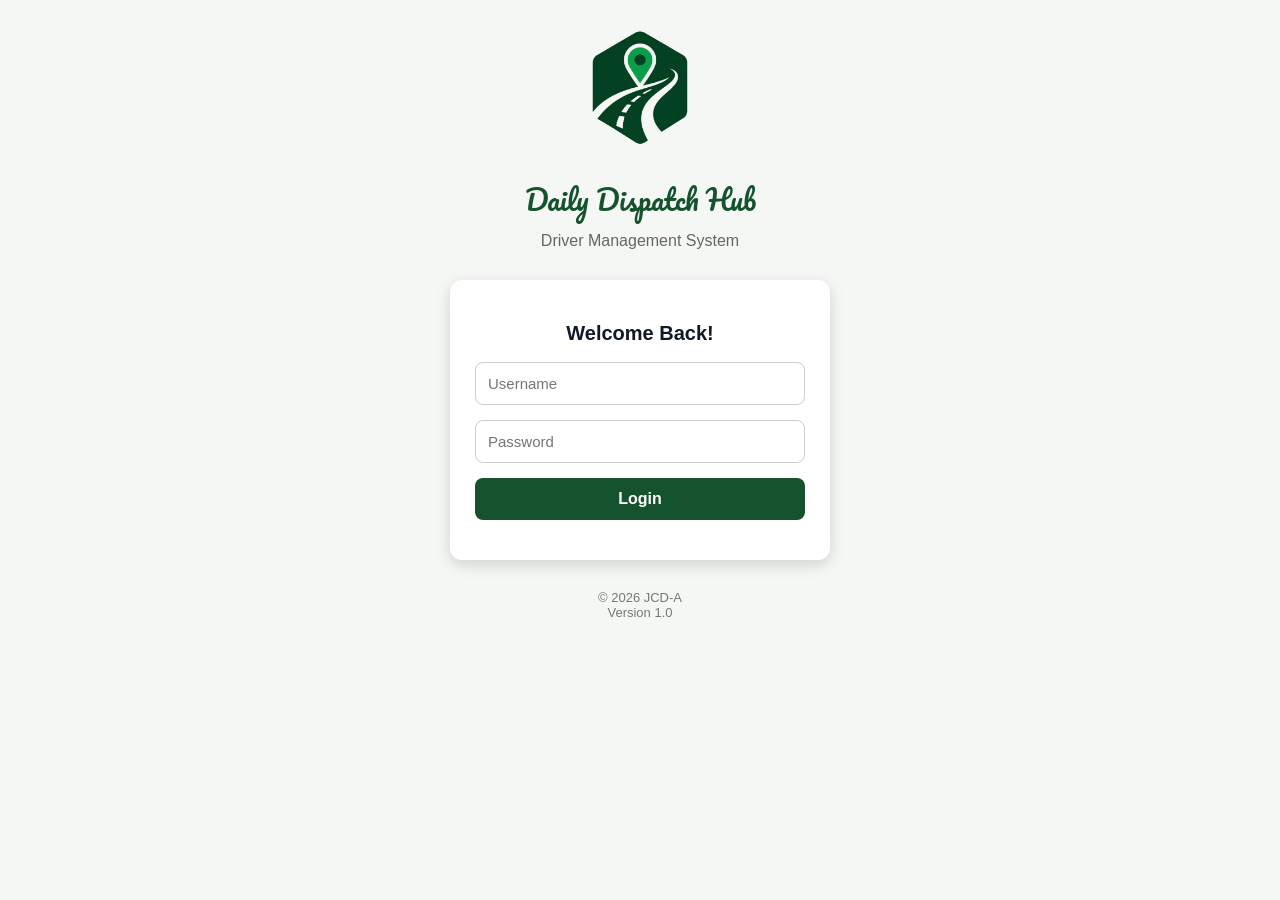
==== index-dev.html @ 8fbcebc0 "Update index-dev.html" ====
<!DOCTYPE html>
<html lang="en">
<head>
    <meta charset="UTF-8">
    <meta name="viewport" content="width=device-width, initial-scale=1.0">
    <title>Daily Dispatch Hub</title>
    
    <link rel="icon" type="image/png" href="assets/dispatch-hub-logo.png">
    <link href="https://fonts.googleapis.com/css2?family=Pacifico&display=swap" rel="stylesheet">
    <style>

        .request-action-message {
    text-align: center;
    font-size: 15px;
    color: #4b5563;
    padding: 4px 0 8px;
}

.request-modal-body {
    padding: 20px 24px 8px;
}

#driverRequestActionModal .request-modal {
    max-width: 420px;
    width: calc(100% - 32px);
}

      .request-modal-deny {
    background: #dc3545 !important;
    color: #fff !important;
    border: none !important;
    border-radius: 9px !important;
    padding: 10px 17px !important;
    font-size: 14px !important;
    font-weight: 600 !important;
    cursor: pointer;
    transition: background 0.15s ease;
}

.request-modal-deny:hover {
    background: #c82333 !important;
    color: #fff !important;
}

.request-modal-deny:active {
    background: #bd2130 !important;
    color: #fff !important;
}

        /* ================================
   DRIVER REQUEST MODALS
================================ */

.request-modal-overlay {
    position: fixed;
    inset: 0;
    background: rgba(0, 0, 0, 0.45);
    display: flex;
    align-items: center;
    justify-content: center;
    z-index: 99999;
    padding: 20px;
}

.request-modal {
    width: 100%;
    max-width: 430px;
    background: #ffffff;
    border-radius: 16px;
    box-shadow: 0 12px 40px rgba(0, 0, 0, 0.20);
    overflow: hidden;
    animation: requestModalIn 0.18s ease-out;
}

@keyframes requestModalIn {
    from {
        opacity: 0;
        transform: translateY(10px) scale(0.98);
    }

    to {
        opacity: 1;
        transform: translateY(0) scale(1);
    }
}

.request-modal-title {
    font-size: 20px;
    font-weight: 700;
    color: #222;
    padding: 22px 24px 16px;
    border-bottom: 1px solid #eeeeee;
}

.request-modal-details {
    padding: 8px 24px 12px;
}

.request-detail-row {
    display: grid;
    grid-template-columns: 125px 1fr;
    gap: 12px;
    padding: 13px 0;
    border-bottom: 1px solid #f0f0f0;
    font-size: 14px;
    line-height: 1.4;
}

.request-detail-row:last-child {
    border-bottom: none;
}

.request-detail-label {
    font-weight: 600;
    color: #666;
}

.request-detail-row span:last-child {
    color: #222;
    word-break: break-word;
}

.request-modal-buttons {
    display: flex;
    justify-content: flex-end;
    gap: 10px;
    padding: 18px 24px 22px;
    border-top: 1px solid #eeeeee;
}

.request-modal-buttons button {
    border: none;
    border-radius: 9px;
    padding: 10px 17px;
    font-size: 14px;
    font-weight: 600;
    cursor: pointer;
    transition: 0.15s ease;
}

.request-modal-cancel {
    background: #f1f1f1;
    color: #444;
}

.request-modal-cancel:hover {
    background: #e5e5e5;
}

.request-modal-submit {
    background: #28a745 !important;
    color: #fff !important;
    border: none !important;
}

.request-modal-submit:hover {
    background: #218838 !important;
    color: #fff !important;
}

.request-modal-submit:active {
    background: #1e7e34 !important;
    color: #fff !important;
}


/* Success Modal */

.request-success-modal {
    max-width: 400px;
}

.request-success-title {
    padding: 24px 24px 10px;
    font-size: 19px;
    font-weight: 700;
    color: #222;
}

.request-success-message {
    padding: 0 24px 22px;
    color: #666;
    font-size: 14px;
    line-height: 1.6;
}


/* Mobile */

@media (max-width: 480px) {

    .request-modal {
        max-width: 100%;
        border-radius: 14px;
    }

    .request-modal-title {
        font-size: 18px;
        padding: 20px 20px 15px;
    }

    .request-modal-details {
        padding: 6px 20px 10px;
    }

    .request-detail-row {
        grid-template-columns: 105px 1fr;
        font-size: 13px;
        gap: 8px;
    }

    .request-modal-buttons {
        padding: 16px 20px 20px;
    }

    .request-modal-buttons button {
        flex: 1;
    }

    .request-success-title {
        padding: 22px 20px 10px;
        font-size: 18px;
    }

    .request-success-message {
        padding: 0 20px 20px;
    }
}

        .login-container input {
    font-size: 16px;
}

        .text-left {
    text-align: left;
}

.text-center {
    text-align: center;
}

.justify-center {
    justify-content: center;
}

        .info-row{
    display:flex;
    justify-content:space-between;
    align-items:center;
    padding:6px 0;
}

.info-row .info-label{
    font-weight:600;
    color:#14532d;
    min-width:90px;
}

.info-row .info-value{
    flex:1;
    text-align:left;
    margin-left:20px;
}

.review-modal{
    max-width:600px;
}

.review-title{
    color:#14532d;
    font-size:24px;
    margin-bottom:5px;
}

.review-subtitle{
    color:#6b7280;
    font-size:14px;
    margin-bottom:20px;
}

.review-grid{
    display:grid;
    grid-template-columns:repeat(2,1fr);
    gap:15px;
    margin-bottom:20px;
}

.review-field{
    display:flex;
    flex-direction:column;
}

.review-field label{
    font-size:13px;
    font-weight:600;
    color:#374151;
    margin-bottom:6px;
}

.review-field input{
    width:100%;
    padding:10px;
    border:1px solid #d1d5db;
    border-radius:8px;
    font-size:14px;
    box-sizing:border-box;
}

.review-total{
    margin-top:20px;
    padding:16px;
    background:#ecfdf5;
    border:1px solid #bbf7d0;
    border-radius:12px;
    display:flex;
    justify-content:space-between;
    align-items:center;
    font-size:18px;
    font-weight:700;
    color:#14532d;
}

.review-total span:last-child{
    font-size:20px;
    color:#15803d;
}

.modal-buttons{
    display:flex;
    justify-content:flex-end;
    gap:12px;
    margin-top:25px;
}
        
.reminder-list{
    text-align:left;
    margin:20px 0;
    padding-left:24px;
    line-height:1.8;
    color:#444;
}

.reminder-list li{
    margin-bottom:10px;
}

.modal-overlay {
    position: fixed;
    inset: 0;
    background: rgba(0,0,0,.55);
    display: flex;
    justify-content: center;
    align-items: center;
    z-index: 99999;
}

.reminder-modal {
    width: min(90%, 500px);
    background: #fff;
    border-radius: 14px;
    padding: 28px;
    text-align: center;
    box-shadow: 0 15px 40px rgba(0,0,0,.25);
}

.reminder-modal h2 {
    color: #14532d;
    margin-bottom: 18px;
}

.reminder-text {
    margin: 10px 0;
    line-height: 1.6;
    color: #444;
}

#confirmReminderBtn {
    margin-top: 22px;
    width: 100%;
}
        
    .bg-schedule-admin,
    .bg-driver-allowance {
        background: #15803d !important; 
        box-shadow: 0 4px 12px rgba(21, 128, 61, 0.2) !important;
    }

    .bg-schedule-admin .month-selector select,
    .bg-driver-allowance .month-selector select {
        color: #15803d !important;
    }
  
    .header-schedule {
        background: #064e3b !important; 
        box-shadow: 0 4px 10px rgba(6, 78, 59, 0.2) !important;
    }

    .header-allowance {
        background: #14532d !important; 
        box-shadow: 0 4px 10px rgba(20, 83, 45, 0.2) !important;
    }
  
    .header-schedule .month-selector select {
        color: #064e3b;
    }
    .header-allowance .month-selector select {
        color: #14532d;
    }
        
    body {
        font-family: Arial, Helvetica, sans-serif;
        background: #eef3ef;
        margin: 0;
        padding: 140px 20px 20px 20px;
        color: #111827;
    }

    a {
        color: #000;
        text-decoration: none;
    }

    h1 {
        text-align: center;
        color: #14532d;
        font-size: 28px;
        margin-bottom: 6px;
        font-weight: 700;
    }

    .admin-toolbar {
        display: flex;
        justify-content: flex-end;
        margin-bottom: 18px;
    }

    .admin-btn {
        background: #14532d;
        color: #fff;
        border: none;
        border-radius: 8px;
        padding: 10px 18px;
        font-size: 14px;
        font-weight: 600;
        cursor: pointer;
        transition: .2s;
    }

    .admin-btn:hover {
        background: #166534;
    }

    .phone-link {
        color: #111827;
        text-decoration: none;
        font-weight: 500;
    }

    .phone-link:hover,
    .info-value a:hover {
        text-decoration: underline;
        color: #16a34a !important;
    }

    .driver-card {
        background: #fff;
        border-radius: 12px;
        padding: 12px;
        margin-bottom: 16px;
        box-shadow: 0 6px 18px rgba(0,0,0,.08);
        border: 1px solid #e5e7eb;
    }

    .summary-card {
        background: #b7d58c;
        border-radius: 14px;
        padding: 8px;
        margin-bottom: 18px;
        box-shadow: 0 2px 8px rgba(0,0,0,.08);
    }

    .pending-summary-card {
        background:#ECFDF5;
        border:1px solid #86EFAC;
        border-radius:14px;
        margin-bottom:18px;
        overflow:hidden;
    }

    .pending-summary-header {
        background:#15803D;
        color:#fff;
        padding:10px 12px;
        font-size:16px;
        font-weight:700;
        text-align:center;
    }

    .pending-table {
        width:100%;
        border-collapse:collapse;
        background:#fff;
    }

    .pending-table td {
        padding:8px 12px;
        border-bottom:1px solid #e5e7eb;
        font-size:12px;
    }

    .pending-table tr:last-child td {
        border-bottom:none;
    }

    .pending-driver-cell {
        width:85%;
        color:#111827;
    }

    .pending-action-cell {
        width:15%;
        text-align:right;
    }

    .pending-submit-btn {
        background:#16a34a;
        color:#fff;
        border:none;
        border-radius:6px;
        width:72px;
        height:30px;
        cursor:pointer;
        font-size:12px;
        font-weight:600;
    }

    .pending-submit-btn:hover {
        background:#15803d;
    }

    .summary-header {
        background: #14532d;
        color: #ffffff;
        padding: 12px;
        border-radius: 10px;
        margin-bottom: 12px;
        text-align: center;
    }

    .summary-header h2 {
        margin: 0;
        font-size: 16px;
        font-weight: 700;
    }

    .driver-header {
        background: #14532d;
        color: #fff;
        padding: 12px 14px;
        border-radius: 10px;
        margin-bottom: 8px;
        box-shadow: 0 2px 5px rgba(20,83,45,.15);
    }

    .driver-header h2 {
        margin: 0 0 12px;
        font-size: 17px;
        font-weight: 700;
        text-align: left;
    }

    .driver-header p {
        margin: 0;
        padding: 2px 0;
        line-height: 1.2;
        color: #fff;
    }

    .trip {
        background: #ffffff;
        border: 1px solid #e5e7eb;
        border-left: 4px solid #14532d;
        border-radius: 12px;
        padding: 10px 12px;
        margin-bottom: 8px;
        box-shadow: 0 1px 4px rgba(0,0,0,.05);
    }

    .trip-title {
        font-size: 14px;
        font-weight: 700;
        color: #14532d;
        margin-bottom: 6px;
        padding-bottom: 4px;
        border-bottom: 1px solid #e5e7eb;
    }

    .trip p {
        margin: 0;
        padding: 2px 0;
        line-height: 1.2;
    }

    .allowance-btn {
        width: 100%;
        height: 46px;
        margin-top: 14px;
        background: #16a34a;
        color: #fff;
        border: none;
        border-radius: 10px;
        font-size: 14px;
        font-weight: 600;
        cursor: pointer;
        transition: background .2s ease;
    }

    .allowance-btn:active {
        transform: scale(.99);
    }

       .allowance-btn:hover {
    background: #4ade80;
}

        .message-passenger-btn {
    width: 100%;
    height: 46px;
    margin-top: 14px;
    background: #86efac;
    color: #14532d;
    border: none;
    border-radius: 10px;
    font-size: 14px;
    font-weight: 600;
    cursor: pointer;
    transition: background 0.2s ease;
}

.message-passenger-btn:hover {
    background: #4ade80;
}

.message-passenger-btn:active {
    transform: scale(0.99);
}

      .message-compose-modal {
    max-width: 520px;
    position: relative;
}

        .message-modal-close {
    position: absolute;
    top: 12px;
    right: 14px;
    width: 32px;
    height: 32px;
    border: none;
    background: transparent;
    color: #6b7280;
    font-size: 26px;
    line-height: 1;
    cursor: pointer;
    border-radius: 50%;
}

.message-modal-close:hover {
    background: #f3f4f6;
    color: #14532d;
}

.passenger-message-text {
    width: 100%;
    min-height: 300px;
    padding: 12px;
    box-sizing: border-box;
    border: 1px solid #d1d5db;
    border-radius: 10px;
    background: #f9fafb;
    color: #374151;
    font-family: Arial, sans-serif;
    font-size: 14px;
    line-height: 1.5;
    resize: vertical;
}

.message-compose-buttons {
    margin-top: 15px;
}

.message-edit-btn,
.message-send-btn {
    flex: 1;
    height: 44px;
    border: none;
    border-radius: 10px;
    font-size: 14px;
    font-weight: 600;
    cursor: pointer;
}

.message-edit-btn {
    background: #dcfce7;
    color: #14532d;
}

.message-edit-btn:hover {
    background: #bbf7d0;
}

.message-send-btn {
    background: #16a34a;
    color: #fff;
}

.message-send-btn:hover {
    background: #15803d;
}

        .passenger-message-row {
    display: flex;
    align-items: center;
    gap: 8px;
    width: 100%;
    max-width: 100%;
    margin-bottom: 8px;
    box-sizing: border-box;
    overflow: hidden;
}

.passenger-message-checkbox {
    width: 16px;
    height: 16px;
    flex: 0 0 16px;
    margin: 0;
    cursor: pointer;
}

.passenger-message-option {
    flex: 1 1 auto;
    min-width: 0;
    max-width: 360px;
    display: flex;
    align-items: center;
    justify-content: space-between;
    gap: 8px;
    padding: 9px 12px;
    background: #f0fdf4;
    border: 1px solid #bbf7d0;
    border-radius: 9px;
    color: #14532d;
    font-size: 13px;
    font-weight: 600;
    text-align: left;
    cursor: pointer;
    transition: background .2s ease, border-color .2s ease;
    box-sizing: border-box;
    overflow: hidden;
}

.passenger-message-option:hover {
    background: #dcfce7;
    border-color: #86efac;
}

.passenger-message-option span {
    min-width: 0;
    overflow: hidden;
    text-overflow: ellipsis;
    font-size: 10px;
}

.passenger-message-option small {
    color: #6b7280;
    font-size: 12px;
    font-weight: 500;
    white-space: nowrap;
    flex-shrink: 0;
}

        .driver-action-buttons {
    display: flex;
    gap: 10px;
    width: 100%;
    margin-top: 14px;
}

.driver-action-buttons .message-passenger-btn,
.driver-action-buttons .allowance-btn {
    flex: 1;
    width: auto;
    margin-top: 0;
}

    .rest-day-row {
        background: #f8d7da;
        color: #721c24;
        font-weight: bold;
    }

        .duty-tracker-rest-day {
    background: #f8d7da;
    color: #721c24;
    font-weight: 800;
    text-align: center;
}

    .app-header {
        display: flex;
        flex-direction: column;
        align-items: flex-start;
        gap: 10px;
        margin-bottom: 22px;
        position: fixed;            
        top: 0;
        left: 0;
        width: 100%;
        z-index: 1000;              
        background: #eef3ef;        
        padding: 20px 20px 10px 20px;
        box-sizing: border-box;
    }

    .app-left {
        display: flex;
        align-items: center;
        gap: 18px;
    }

    .app-logo {
        width: 72px;
        height: 72px;
        object-fit: contain;
        flex-shrink: 0;
    }

    .app-title h1 {
        font-family:'Pacifico', cursive;
        margin: 0;
        font-size: 30px;
        color: #14532d;
        font-weight: 500;
        text-align: left;
        line-height: 1.1;
    }

    .app-subtitle {
        margin-top: 4px;
        font-size: 16px;
        font-weight: 600;
        color: #374151;
    }

    .app-description {
        margin-top: 6px;
        font-size: 13px;
        color: #6b7280;
    }

    .top-nav {
        width: 100%;
        display: flex;
        justify-content: flex-end;
        align-items: center;
        gap: 10px;
        margin-top: 8px;
        font-size: 13px;
        font-weight: 600;
        padding-right: 12px;
    }

    .nav-btn {
        background: none;
        border: none;
        padding: 0;
        color: #6b7280;
        font-size: 13px;
        font-weight: 600;
        cursor: pointer;
        transition: .2s;
    }

    .nav-btn:hover {
        color: #14532d;
    }

    .nav-btn.active {
        color: #16a34a;
    }

    .nav-separator {
        color: #9ca3af;
        user-select: none;
    }

    .modal {
        display: none;
        position: fixed;
        inset: 0;
        background: rgba(0,0,0,.5);
        z-index: 9999;
        overflow-y: auto;
        padding: 15px;
        box-sizing: border-box;
    }

    .modal-content {
        background: #fff;
        width: 90%;
        max-width: 450px;
        max-height: 90vh;
        margin: 20px auto;
        padding: 20px;
        border-radius: 10px;
        overflow-y: auto;
        box-sizing: border-box;
    }

    .modal-title {
        margin-top: 0;
        color: #111827;
    }

    .modal-content input,
    .modal-content select {
        width: 100%;
        padding: 10px;
        margin-bottom: 12px;
        border: 1px solid #d1d5db;
        border-radius: 6px;
        background: #fff;
        font-size: 14px;
        box-sizing: border-box;
    }

    .modal-buttons {
        display: flex;
        gap: 12px;
        margin-top: 18px;
    }

    .modal-buttons .allowance-btn {
        flex: 1;
        margin-top: 0;
        height: 48px;
        border-radius: 8px;
    }

    .submit-btn { background: #16a34a; color: #fff; }
    .submit-btn:hover { background: #15803d; }
    .cancel-btn { background: #6b7280; color: #fff; }
    .cancel-btn:hover { background: #4b5563; }

    .trip-info-card {
        background: #f0fdf4;
        border: 1px solid #bbf7d0;
        border-radius: 10px;
        padding: 10px 12px;
        margin-bottom: 15px;
    }

    .info-item {
        display: flex;
        align-items: flex-start;
        gap: 4px;
        padding: 2px 0;
    }

    .info-label {
        width: 95px;
        min-width: 95px;
        font-size: 13px;
        font-weight: 600;
        color: #6b7280;
        white-space: nowrap;
    }

    .driver-header .info-label { color: rgba(255,255,255,.88); }
    .trip-info-card .info-label { color: #166534; }

    .info-value {
        flex: 1;
        font-size: 14px;
        font-weight: 500;
        color: #111827;
        word-break: break-word;
    }

    .info-value a {
        font-size: 14px !important;
        color: #111827;
        text-decoration: none;
        font-weight: 500;
    }

    .driver-header .info-value { color: #fff; }
    .trip-info-card .info-value { font-weight: 600; }

  .section-title {
    display: block;
    margin: 20px 0 12px;
    font-size: 18px;
    font-weight: 600;
    color: #14532d;
    border-bottom: 1px solid #d1fae5;
    padding-bottom: 5px;
}

    .duty-time-row {
        display: flex;
        gap: 10px;
        margin-bottom: 14px;
    }

    .time-card {
        flex: 1;
    }

    .time-card label {
        display: block;
        font-size: 11px;
        font-weight: 600;
        color: #6b7280;
        margin-bottom: 2px;
    }

    .time-card input {
        width: 100%;
        height: 38px;
        padding: 4px 8px;
        font-size: 13px;
        font-weight: 500;
        border: 1px solid #d1d5db;
        border-radius: 6px;
        background: #fff;
        box-sizing: border-box;
    }

    .time-card input:focus {
        outline: none;
        border-color: #1d4ed8;
        box-shadow: 0 0 0 2px rgba(37,99,235,.12);
    }

    .meal-grid {
        display: grid;
        grid-template-columns: 1fr 1fr;
        gap: 12px;
        margin-bottom: 15px;
    }

    .meal-item label {
        display: block;
        font-size: 12px;
        font-weight: 600;
        color: #6b7280;
        margin-bottom: 4px;
    }

    .meal-item input {
        width: 100%;
        box-sizing: border-box;
    }

    .receipt-section {
        display: none;
        margin-top: 10px;
    }

    .file-input-hidden {
        display: none;
    }

    .upload-buttons {
        display: flex;
        gap: 10px;
        margin-top: 10px;
    }

    .upload-btn {
        flex: 1;
        padding: 12px;
        border: none;
        border-radius: 8px;
        color: #fff;
        font-size: 14px;
        font-weight: bold;
        cursor: pointer;
    }

    .camera-btn { background: #2563eb; }
    .gallery-btn { background: #6b7280; }
    .receipt-preview { margin-top: 10px; }

    .success-overlay,
    .loading-overlay,
    .action-overlay,
    .action-loading-overlay {
        display: none;
        position: fixed;
        inset: 0;
        background: rgba(0,0,0,.45);
        justify-content: center;
        align-items: center;
    }
    .success-overlay { z-index: 100000; }
    .loading-overlay { z-index: 99999; }
    .action-loading-overlay { z-index: 999999; backdrop-filter: blur(2px); }

    .success-box, .loading-box, .action-loading-box {
        background: #fff;
        border-radius: 14px;
        padding: 25px;
        text-align: center;
        box-shadow: 0 10px 35px rgba(0,0,0,.25);
    }
    .success-box { width: 290px; }
    .loading-box { width: 280px; }
    .loading-box-large { max-width: 340px; }
    .action-loading-box { width: 320px; padding: 28px 24px; }

    .success-icon { font-size: 55px; margin-bottom: 12px; }
    .success-box h2 { margin: 0 0 10px; color: #16a34a; }
    .success-box p, .loading-message, .action-loading-message { color: #4b5563; line-height: 1.5; font-size: 14px; }

    .loading-banner {
        background: #16a34a;
        color: #fff;
        padding: 16px;
        border-radius: 12px;
        margin-bottom: 18px;
        box-shadow: 0 4px 12px rgba(22,163,74,.25);
    }
    .loading-banner h2 { margin: 0; font-size: 20px; }
    .loading-banner-subtitle { margin-top: 4px; font-size: 13px; opacity: .9; }
    .loading-title, .action-loading-title { margin: 0 0 8px; color: #111827; }
    .action-loading-logo { margin: 0; color: #15803d; font-size: 24px; font-weight: 700; }

    .spinner, .action-loading-spinner {
        margin: 0 auto 18px auto; 
        border: 5px solid #e5e7eb;
        border-radius: 50%;
        display: block;           
    }
    .spinner {
        width: 55px; height: 55px;
        border-top: 5px solid #16a34a;
        animation: spin 1s linear infinite;
    }
    .action-loading-spinner {
        width: 46px; height: 46px; margin: auto;
        border-width: 4px; border-top: 4px solid #15803d;
        animation: spin .8s linear infinite;
    }

    @keyframes spin {
        from { transform: rotate(0deg); }
        to { transform: rotate(360deg); }
    }


    .summary-table {
        width: 100%;
        table-layout: auto;
        border-collapse: collapse;
        font-size: 11px;
    }

    .summary-table th,
    .summary-table td {
        padding: 7px 6px;
        border-bottom: 1px solid #e5e7eb;
        white-space: nowrap;
        overflow: hidden;
        text-overflow: ellipsis;
    }

    .summary-table th {
        background:#ffffff;
        color:#14532d;
        font-weight:700;
    }
    .summary-table tr:last-child td { border-bottom: none; }

    .summary-table th:nth-child(1),
    .summary-table td:first-child {
        width:32%;
        text-align:left;
    }
    .summary-table td:first-child { font-weight:400; }
    .summary-table th:nth-child(2), .summary-table td:nth-child(2) { width: 20%; text-align: center; }
    
    .summary-table th:nth-child(3),
    .summary-table td:nth-child(3) {
        width:18%;
        text-align:center;
    }
    .summary-table td:nth-child(3) { font-weight:400; }
    .summary-table th:nth-child(4), .summary-table td:nth-child(4) { width: 30%; text-align: center; }


   

    .schedule-header {
        background: #14532d;
        color: #ffffff;
        padding: 14px 18px;
        border-radius: 10px;
        margin-bottom: 18px;
        box-shadow: 0 4px 10px rgba(20,83,45,.15);
        display: flex;
        justify-content: space-between;
        align-items: center;
    }

    .schedule-header h2 {
        margin: 0;
        font-size: 18px;
        font-weight: 700;
    }

    .month-selector {
        display: flex;
        align-items: center;
        gap: 8px;
    }

    .month-selector label {
        font-size: 13px;
        font-weight: 600;
        color: rgba(255,255,255,0.9);
    }

    .month-selector select {
        padding: 6px 12px;
        font-size: 13px;
        font-weight: 600;
        color: #14532d;
        background: #ffffff;
        border: none;
        border-radius: 6px;
        cursor: pointer;
        outline: none;
    }

    .approval-container h3 {
        color: #14532d;
        font-size: 15px;
        font-weight: 700;
        margin: 22px 0 10px;
        padding-left: 6px;
        border-left: 4px solid #16a34a;
    }


    .approval-table {
        width: 100%;
        table-layout: fixed;
        border-collapse: collapse;
        background: #ffffff !important;
        border-radius: 12px;
        overflow: hidden;
        box-shadow: 0 4px 12px rgba(0,0,0,.08);
        margin-bottom: 15px;
        border: 1px solid #e5e7eb;
    }

    .approval-table th {
        background: #14532d !important;
        color: #ffffff !important;
        font-weight: 700;
        font-size: 12px;
        text-align: left;
        padding: 10px 8px;
    }

    .approval-table td {
        padding: 10px 8px;
        font-size: 12px;
        color: #111827 !important;
        font-weight: 600;
        border-bottom: 1px solid #e5e7eb;
        white-space: nowrap;
        overflow: hidden;
        text-overflow: ellipsis;
    }

    .approval-table tr:last-child td {
        border-bottom: none;
    }

    .approval-table tr:hover {
        background: #f9fafb;
    }

    .approval-day-name {
        font-weight: 700;
    }

    .approval-date-val {
        font-weight: 500;
    }

    .action-btn-grp {
        display: flex;
        gap: 6px;
    }

    .action-table-btn {
        padding: 6px 12px;
        font-size: 11px;
        font-weight: 700;
        border: none;
        border-radius: 6px;
        cursor: pointer;
        transition: background .2s, color .2s;
    }

    .btn-view {
        background: #16a34a !important;
        color: #ffffff !important;
    }

    .btn-view:hover {
        background: #15803d !important;
    }

    .btn-approve {
        background: #ffffff !important;
        color: #14532d !important;
        border: 1px solid rgba(20, 83, 45, 0.4) !important;
    }

    .btn-approve:hover {
        background: #eef3ef !important;
    }

    .modal-list-table {
        width: 100%;
        border-collapse: collapse;
        margin-top: 10px;
        font-size: 13px;
    }
    .modal-list-table th {
        text-align: left;
        padding: 8px;
        background: #f3f4f6;
        color: #374151;
        font-weight: 600;
        border-bottom: 2px solid #e5e7eb;
    }
    .modal-list-table td {
        padding: 10px 8px;
        border-bottom: 1px solid #e5e7eb;
    }
    .modal-list-table tr:last-child td {
        border-bottom: none;
    }
    .status-badge {
        padding: 3px 8px;
        border-radius: 12px;
        font-size: 11px;
        font-weight: 700;
    }
    .status-approved { background: #d1fae5; color: #065f46; }
    .status-pending { background: #fef3c7; color: #92400e; }
         

 @media(max-width:600px) {

    #scheduleViewerPage .modal-content {
        max-height: 80vh !important;
        overflow-y: auto !important;
        -webkit-overflow-scrolling: touch;
    }

    .reminder-modal {
    width: 84%;
    padding: 18px;
    border-radius: 12px;
}

    .reminder-modal h2 {
        font-size: 22px;
        margin-bottom: 12px;
    }

    .reminder-modal p {
        font-size: 14px;
        margin-bottom: 10px !important;
    }

    .reminder-list {
        margin: 12px 0;
        padding-left: 20px;
        line-height: 1.45;
        font-size: 13px;
    }

    .reminder-list li {
        margin-bottom: 6px;
    }

    #confirmReminderBtn {
        margin-top: 14px;
        height: 42px;
    }

    body {
        padding-top: 175px;
    }

    .admin-toolbar {
        justify-content: stretch;
    }

    .admin-btn {
        width: 100%;
    }

    .meal-grid {
        gap: 10px;
    }

    .meal-item label,
    .time-card label {
        font-size: 11px;
    }

    .duty-time-row {
        gap: 8px;
        padding: 0 2px;
    }

    .time-card input {
        height: 38px;
        font-size: 13px;
    }

    .upload-btn,
    .allowance-btn {
        font-size: 13px;
        padding: 10px;
    }

    .driver-header p,
    .nav-btn {
        font-size: 12px;
        line-height: 1.2;
    }

    .trip .info-label,
    .trip .info-value,
    .trip .info-value a,
    .phone-link {
        font-size: 13px !important;
        line-height: 1.3;
    }

    .trip-title {
        font-size: 12px;
    }

    .driver-header h2 {
        font-size: 15px;
    }

    .app-header {
        gap: 14px;
        padding: 15px 15px 10px 15px;
    }

    .app-logo {
        width: 56px;
        height: 56px;
    }

    .app-title h1 {
        font-size: 24px;
    }

    .app-subtitle {
        font-size: 14px;
    }

    .app-description {
        font-size: 12px;
    }

    .top-nav {
        justify-content: flex-end;
        margin-top: 8px;
        font-size: 12px;
        gap: 8px;
        padding-right: 8px;
    }

    .schedule-header {
        flex-direction: column;
        align-items: flex-start;
        gap: 10px;
    }

    .month-selector {
        width: 100%;
        justify-content: space-between;
    }

    .approval-table {
        table-layout: auto !important;
        width: 100% !important;
    }

    .approval-table th,
    .approval-table td {
        padding: 8px 4px !important;
        font-size: 11px !important;
        white-space: normal !important;
    }
}

.dispatch-title {
    font-family: 'Pacifico', cursive;
    font-size: 34px;
    color: #14532d;
    font-weight: normal;
    margin-bottom: 6px;
    line-height: 1.2;
}

#loginPage {
    position: fixed;
    inset: 0;
    width: 100%;
    height: 100dvh;
    min-height: 100dvh;
    background: #f4f7f4;
    display: flex;
    justify-content: center;
    align-items: center;
    z-index: 99999;
    box-sizing: border-box;
    padding: 20px;
}

.login-container {
    width: 100%;
    max-width: 380px;
    text-align: center;
    padding: 0;
    margin: 0 auto;
    box-sizing: border-box;
}

#loginLogo {
    width: 140px;
}

#loginPage h1 {
    color: #14532d;
    font-size: 28px;
    margin-bottom: 5px;
}

.loginSubtitle {
    color: #666;
    margin-bottom: 30px;
}

.loginCard {
    background: #fff;
    border-radius: 12px;
    padding: 25px;
    box-shadow: 0 5px 15px rgba(0, 0, 0, .15);
}

.loginCard h2 {
    font-family: inherit;
    font-size: 20px;
    font-weight: 700;
}

.loginCard input {
    width: 100%;
    padding: 12px;
    margin-bottom: 15px;
    border: 1px solid #ccc;
    border-radius: 8px;
    font-size: 15px;
    box-sizing: border-box;
}

#loginBtn {
    width: 100%;
    padding: 12px;
    background: #14532d;
    color: white;
    border: none;
    border-radius: 8px;
    cursor: pointer;
    font-size: 16px;
    font-weight: bold;
}

#loginBtn:hover {
    opacity: 0.9;
}

#loginError {
    color: red;
    margin-top: 15px;
}

.loginFooter {
    margin-top: 30px;
    color: #777;
    font-size: 13px;
}

.schedule-notes-box {
    margin-top: 15px;
    background: #dcfce7;
    border: 1px solid #86efac;
    border-left: 5px solid #15803d;
    border-radius: 10px;
    padding: 8px 12px;
}

.schedule-notes-header {
    font-weight: 700;
    font-size: 12px;
    margin: 0 0 4px 0;
    padding: 0;
}

.schedule-notes-body {
    margin: 0;
    padding: 0;
    font-size: 12px;
    line-height: 1.4;
    color: #374151;
}

.schedule-locked .summary-table,
.schedule-locked .schedule-notes-box {
    filter: blur(5px);
    user-select: none;
    pointer-events: none;
}

.driver-card.schedule-locked {
    filter: blur(5px);
    user-select: none;
    pointer-events: none;
}

.acknowledge-schedule-box {
    position: relative;
    z-index: 5;
    text-align: center;
    padding: 18px 16px 20px;
    margin-top: 12px;
}

.acknowledge-message {
    margin: 0 0 7px;
    font-size: 15px;
    font-weight: 700;
    line-height: 1.4;
}

.acknowledge-submessage {
    margin: 0 auto 16px;
    max-width: 520px;
    font-size: 13px;
    line-height: 1.5;
}

.acknowledge-schedule-btn {
    border: none;
    border-radius: 8px;
    padding: 11px 24px;
    font-size: 14px;
    font-weight: 700;
    cursor: pointer;
    min-width: 190px;
    transition: transform 0.15s ease, opacity 0.15s ease;
}

.acknowledge-schedule-btn:hover {
    transform: translateY(-1px);
}

.acknowledge-schedule-btn:disabled {
    cursor: wait;
    opacity: 0.7;
    transform: none;
}

@media (max-width: 600px) {

    .message-passenger-btn,
.allowance-btn {
    font-size: 13px !important;
    font-weight: 600;
}

    /* ================================
       ACKNOWLEDGE SCHEDULE
       ================================ */

    .acknowledge-schedule-box {
        padding: 16px 12px 18px;
        margin-top: 10px;
    }

    .acknowledge-message {
        font-size: 14px;
    }

    .acknowledge-submessage {
        font-size: 12px;
        line-height: 1.45;
        margin-bottom: 14px;
    }

    .acknowledge-schedule-btn {
        width: 100%;
        max-width: 260px;
        padding: 12px 18px;
    }


    /* ================================
       PASSENGER MESSAGE SELECTION
       ================================ */

    #passengerMessageModal {
        padding: 10px;
    }

    #passengerMessageModal .modal-content {
        width: 100%;
        max-width: 420px !important;
        margin: 20px auto;
        padding: 18px;
        box-sizing: border-box;
        overflow-x: hidden;
    }

    #passengerMessageList {
        width: 100%;
        max-width: 100%;
        overflow-x: hidden;
        box-sizing: border-box;
    }

    /* Passenger row */
    .passenger-message-row {
        display: flex;
        align-items: center;
        gap: 8px;
        width: 100%;
        max-width: 100%;
        margin-bottom: 8px;
        box-sizing: border-box;
        overflow: hidden;
    }

    /* Checkbox outside passenger box */
    .passenger-message-checkbox {
        width: 18px !important;
        height: 18px !important;
        min-width: 18px !important;
        min-height: 18px !important;
        max-width: 18px !important;
        max-height: 18px !important;
        margin: 0 !important;
        padding: 0 !important;
        flex: 0 0 18px;
        cursor: pointer;
    }

    /* Passenger information box */
    .passenger-message-option {
        flex: 1 1 auto;
        width: auto !important;
        max-width: none !important;
        min-width: 0;

        display: flex;
        align-items: center;
        justify-content: space-between;

        gap: 8px;

        padding: 9px 10px;
        margin: 0;

        background: #f0fdf4;
        border: 1px solid #bbf7d0;
        border-radius: 9px;

        color: #14532d;
        font-size: 12px;
        font-weight: 600;

        text-align: left;

        box-sizing: border-box;
        overflow: hidden;

        cursor: pointer;
        transition:
            background .2s ease,
            border-color .2s ease;
    }

    .passenger-message-option:hover {
        background: #dcfce7;
        border-color: #86efac;
    }

    /* Passenger name */
    .passenger-message-option span {
        min-width: 0;
        overflow: hidden;
        text-overflow: ellipsis;
    }

    /* Contact number */
    .passenger-message-option small {
        color: #6b7280;
        font-size: 12px;
        font-weight: 500;
        white-space: nowrap;
        flex-shrink: 0;
    }


    /* ================================
       CANCEL / CONTINUE BUTTONS
       ================================ */

    #passengerMessageModal .modal-buttons {
        display: flex;
        gap: 8px;
        width: 100%;
        box-sizing: border-box;
    }

    #passengerMessageModal .modal-buttons .allowance-btn {
        flex: 1;
        width: auto;
        margin-top: 0;
        height: 42px;
        font-size: 13px;
        box-sizing: border-box;
    }

}
        
    </style>
</head>

<body>

    <div id="loginPage" style="display:none;">

    <div class="login-container">

        <img src="assets/dispatch-hub-logo.png" id="loginLogo">

        <h1 class="dispatch-title">Daily Dispatch Hub</h1>

        <p class="loginSubtitle">
            Driver Management System
        </p>

        <div class="loginCard">

            <h2>Welcome Back!</h2>

            <input
                type="text"
                id="loginUsername"
                placeholder="Username">

            <input
                type="password"
                id="loginPassword"
                placeholder="Password">

            <button id="loginBtn">
                Login
            </button>

            <div id="loginError"></div>

        </div>

        <div class="loginFooter">
            © 2026 JCD-A<br>
            Version 1.0
        </div>

    </div>

</div>

<div class="app-header">
    <div class="app-left">
        <img src="assets/dispatch-hub-logo.png" alt="Dispatch Hub Logo" class="app-logo">
        <div class="app-title">
            <h1>Dispatch Hub</h1>
            <div class="app-subtitle">Driver Operations Portal</div>
            <div class="app-description">Real-time Schedule & Allowance Management</div>
        </div>
    </div>
  <div class="top-nav">

    <button id="dashboardBtn" class="nav-btn active" onclick="backToMainDashboard()">Dashboard</button>

    <span id="sepDashboardAllowance" class="nav-separator">|</span>

  <button id="allowanceBtn" class="nav-btn" onclick="showDriverAllowanceSummary()">Allowances</button>

<span id="sepAllowanceRequest" class="nav-separator" style="display:none;">|</span>

<button id="requestBtn" class="nav-btn" style="display:none;" onclick="showDriverRequestsPage()">Request</button>

<span id="sepAllowanceAdmin" class="nav-separator">|</span>

    <button id="adminBtn" class="nav-btn" onclick="showAdminDashboard()">Admin</button>

<span id="sepAdminManual" class="nav-separator" style="display:none;">|</span>

<button id="manualBtn" class="nav-btn" style="display:none;">Manual</button>

<span id="sepManualLogout" class="nav-separator" style="display:none;">|</span>

<span id="sepAdminLogout" class="nav-separator">|</span>

<button id="logoutBtn" class="nav-btn" onclick="logoutUser()">Log Out</button>

</div>
</div>

<div id="driverDashboard" style="display:none;">
    <div id="driversContainer"></div>
</div>

  
<!-- DRIVER ALLOWANCE SUMMARY VIEW CONTAINER -->
<div id="driverAllowancePage" style="display:none;">
 <div id="driverAllowanceHeader" class="schedule-header bg-driver-allowance" style="margin-top: 0;">
        <h2 id="driverViewNameHeader">Driver Name</h2>
        <div class="month-selector">
            <label for="driverViewCutoff">Cut-off Period</label>
            <select id="driverViewCutoff" onchange="renderDriverViewTable()">
            </select>
        </div>
    </div>
    <div id="driverAllowanceSection" class="approval-container" style="margin-top: 15px;">
        <h3>My Allowance Summary</h3>
        <table class="approval-table">
            <thead>
                <tr>
                    <th style="width: 40%; text-align: left;">Date</th>
                    <th style="width: 30%; text-align: center;">Amount</th>
                    <th style="width: 30%; text-align: center;">Status</th>
                </tr>
            </thead>
            <tbody id="driverViewTableBody"></tbody>
        </table>
    </div>
    <div class="approval-footer">
        <button class="allowance-btn cancel-btn" id="driverViewBackBtn">
            &larr; Back to Dashboard
        </button>
    </div>
</div>

  <!-- DRIVER REQUEST PAGE -->
<div id="driverRequestsPage" style="display:none;">

    <div class="approval-container" style="margin-top:15px;">

        <div style="
            display:flex;
            justify-content:space-between;
            align-items:center;
            gap:15px;
            flex-wrap:wrap;
            margin-bottom:20px;
        ">

            <div>
                <h3 style="margin:0 0 5px 0;">
                    Request Schedule
                </h3>

                <div style="
                    font-size:13px;
                    color:#6b7280;
                ">
                    Submit a request for leave or specific duty.
                </div>
            </div>

            <button
                type="button"
                class="allowance-btn"
                onclick="openRequestScheduleModal()">
                + Request Schedule
            </button>

        </div>


        <div class="request-section">

            <h3>Your Request/s</h3>

            <div class="table-responsive">

                <table
                    id="driverRequestsTable"
                    class="approval-table">

                    <thead>
                        <tr>
        <th>Date Request</th>
        <th>Request</th>
        <th>Reason / Duty</th>
        <th>Requested Time</th>
        <th>Request Status</th>
    </tr>
                    </thead>

                    <tbody id="driverRequestsTableBody">

                        <tr>
                            <td
                                colspan="5"
                                style="
                                    text-align:center;
                                    padding:25px;
                                    color:#6b7280;
                                ">
                                No requests yet.
                            </td>
                        </tr>

                    </tbody>

                </table>

            </div>

        </div>

    </div>


    <div class="approval-footer">

        <button
            type="button"
            class="allowance-btn cancel-btn"
            onclick="backToMainDashboard()">
            &larr; Back to Dashboard
        </button>

    </div>

</div>
<!-- DRIVER REQUEST END PAGE -->

    <!-- REQUEST SCHEDULE MODAL -->
<div id="requestScheduleModal" style="
    display:none;
    position:fixed;
    inset:0;
    background:rgba(0,0,0,0.5);
    z-index:9999;
    align-items:center;
    justify-content:center;
    padding:20px;
">

    <div style="
        background:#ffffff;
        width:100%;
        max-width:500px;
        max-height:90vh;
        overflow-y:auto;
        border-radius:12px;
        padding:22px;
        box-shadow:0 10px 30px rgba(0,0,0,0.2);
    ">

        <h2 style="
            margin:0 0 20px 0;
            text-align:center;
        ">
            Request Schedule
        </h2>

        <!-- DATE -->
        <div style="margin-bottom:15px;">
            <label
                for="requestDate"
                style="display:block;font-weight:600;margin-bottom:6px;">
                Date
            </label>

            <input
                type="date"
                id="requestDate"
                style="
                    width:100%;
                    box-sizing:border-box;
                    padding:10px;
                    border:1px solid #d1d5db;
                    border-radius:7px;
                ">
        </div>

        <!-- REQUEST TYPE -->
        <div style="margin-bottom:15px;">
            <label
                for="requestType"
                style="display:block;font-weight:600;margin-bottom:6px;">
                Request
            </label>

            <select
                id="requestType"
                onchange="handleRequestTypeChange()"
                style="
                    width:100%;
                    box-sizing:border-box;
                    padding:10px;
                    border:1px solid #d1d5db;
                    border-radius:7px;
                    background:#fff;
                ">


                <option value="Leave">Leave</option>
                <option value="Request Duty">Request Duty</option>

            </select>
        </div>

        <!-- DUTY TYPE -->
        <div
            id="requestDutyOptions"
            style="display:none;margin-bottom:15px;">

            <label
                for="requestDutyType"
                style="display:block;font-weight:600;margin-bottom:6px;">
                Duty Type
            </label>

            <select
                id="requestDutyType"
                onchange="handleDutyTypeChange()"
                style="
                    width:100%;
                    box-sizing:border-box;
                    padding:10px;
                    border:1px solid #d1d5db;
                    border-radius:7px;
                    background:#fff;
                ">

              
                <option value="AM Carpool">AM Carpool</option>
                <option value="PM Carpool">PM Carpool</option>
                <option value="Others">Others</option>

            </select>

        </div>

        <!-- REASON / DUTY -->
        <div style="margin-bottom:15px;">

            <label
                for="requestReason"
                style="display:block;font-weight:600;margin-bottom:6px;">
                Reason
            </label>

            <input
                type="text"
                id="requestReason"
                placeholder="Enter reason or duty"
                style="
                    width:100%;
                    box-sizing:border-box;
                    padding:10px;
                    border:1px solid #d1d5db;
                    border-radius:7px;
                ">

        </div>

        <!-- TIME -->
        <div
            id="requestTimeFields"
            style="display:none;">

            <div style="
                display:flex;
                gap:12px;
                margin-bottom:20px;
            ">

                <div style="flex:1;">

                    <label
                        for="requestTimeIn"
                        style="display:block;font-weight:600;margin-bottom:6px;">
                        Time In
                    </label>

                    <input
                        type="time"
                        id="requestTimeIn"
                        style="
                            width:100%;
                            box-sizing:border-box;
                            padding:10px;
                            border:1px solid #d1d5db;
                            border-radius:7px;
                        ">

                </div>

                <div style="flex:1;">

                    <label
                        for="requestTimeOut"
                        style="display:block;font-weight:600;margin-bottom:6px;">
                        Time Out
                    </label>

                    <input
                        type="time"
                        id="requestTimeOut"
                        style="
                            width:100%;
                            box-sizing:border-box;
                            padding:10px;
                            border:1px solid #d1d5db;
                            border-radius:7px;
                        ">

                </div>

            </div>

        </div>

        <!-- BUTTONS -->
        <div style="
            display:flex;
            justify-content:flex-end;
            gap:10px;
            margin-top:10px;
        ">

            <button
                type="button"
                class="allowance-btn cancel-btn"
                onclick="closeRequestScheduleModal()">
                Cancel
            </button>

            <button
                type="button"
                class="allowance-btn"
                onclick="submitDriverRequest()">
                Submit
            </button>

        </div>

    </div>

</div>
    
    <div id="scheduleApprovalPage" style="display:none;">
    <!-- LAYOUT 1: DRIVER SCHEDULE ADMIN -->
    <div class="schedule-header bg-schedule-admin" style="margin-top: 0;">
        <h2>Driver Schedule</h2>
        <div class="month-selector">
            <label for="scheduleCutoff">Cut-off Period</label>
            <select id="scheduleCutoff" onchange="loadScheduleApprovalPage()">
            </select>
        </div>
    </div>

    <div class="approval-container" style="margin-top: 15px;">
        <!-- PENDING SCHEDULES MOVED TO FIRST -->
        <h3>Pending Schedules</h3>
        <table class="approval-table">
            <thead>
                <tr>
                    <th style="width: 25%; text-align: left;">Day</th>
                    <th style="width: 45%; text-align: center;">Date</th>
                    <th style="width: 30%; text-align: center;">Actions</th>
                </tr>
            </thead>
            <tbody id="pendingSchedules"></tbody>
        </table>

        <!-- APPROVED SCHEDULES MOVED TO SECOND -->
        <h3>Approved Schedules</h3>
        <table class="approval-table">
            <thead>
                <tr>
                    <th style="width: 25%; text-align: left;">Day</th>
                    <th style="width: 45%; text-align: center;">Date</th>
                    <th style="width: 30%; text-align: center;">Actions</th>
                </tr>
            </thead>
            <tbody id="approvedSchedules"></tbody>
        </table>
    </div>

    <!-- LAYOUT 2: DRIVER ALLOWANCE -->
    <div class="schedule-header bg-driver-allowance" style="margin-top: 30px;">
        <h2>Driver Allowance</h2>
        <div class="month-selector">
            <label for="allowanceCutoff">Cut-off Period</label>
            <select id="allowanceCutoff" onchange="processAllowanceSummaryTable()">
            </select>
        </div>
    </div>

    <!-- LAYOUT 3: LIVE DRIVER ALLOWANCE SUMMARY TABLE -->
    <div class="approval-container">
        <h3>Driver Allowance Summary</h3>
        <table class="approval-table">
            <thead>
                <tr>
                    <th style="width: 34%; text-align: left;">Driver Name</th>
                    <th style="width: 24%; text-align: center;">Paid</th>
                    <th style="width: 24%; text-align: center;">Pending</th>
                    <th style="width: 18%; text-align: center;">Action</th>
                </tr>
            </thead>
            <tbody id="allowanceSummaryBody"></tbody>
        </table>
    </div>

      <!-- LAYOUT 4: DRIVER DUTY TRACKER -->
    <div class="schedule-header bg-driver-allowance" style="margin-top: 30px;">
        <h2>Driver Duty Tracker</h2>

        <div class="month-selector">
            <label for="dutyTrackerCutoff">Cut-off Period</label>
            <select id="dutyTrackerCutoff"
                    onchange="renderDriverDutyTracker()">
            </select>
        </div>
    </div>

    <div class="approval-container" style="margin-top: 15px;">
        <div style="overflow-x: auto;">
            <table class="approval-table" id="driverDutyTrackerTable">
                <thead id="driverDutyTrackerHead"></thead>
                <tbody id="driverDutyTrackerBody"></tbody>
            </table>
        </div>
    </div>

    <!-- LAYOUT 5: DRIVER REQUESTS -->
<div class="schedule-header bg-driver-allowance" style="margin-top: 30px;">
    <h2>Driver Requests</h2>

    <div class="month-selector">
        <label for="driverRequestCutoff">Cut-off Period</label>
       <select id="driverRequestCutoff"
        onchange="renderDriverRequests()">
        </select>
    </div>
</div>

<div class="approval-container" style="margin-top: 15px;">
    <div style="overflow-x: auto;">
        <table class="approval-table" id="driverRequestTable">
            <thead>
                <tr>
    <th>Date</th>
    <th>Driver Name</th>
    <th>Request</th>
    <th>Reason</th>
    <th>Requested Time</th>
    <th>Request Status</th>
</tr>
            </thead>

            <tbody id="driverRequestBody">
                <tr>
                    <td colspan="5"
                        style="text-align:center; color:#14532d; opacity:0.6; padding:16px;">
                        No driver requests found for this cut-off window.
                    </td>
                </tr>
            </tbody>
        </table>
    </div>
</div>

    <div id="scheduleViewerPage" class="modal" style="display: none;">
        <div class="modal-content" style="max-width: 500px; padding: 20px;">
            <div class="summary-header" style="margin-top: 0;">
                <h2 id="viewerTitle">Driver Schedule</h2>
            </div>
            
            <!-- Dito papasok ang scrollable content ng mga biyahe -->
            <div id="scheduleViewerContent" style="max-height: 60vh; overflow-y: auto; margin-bottom: 15px; padding-right: 5px;"></div>
            
            <div class="modal-buttons">
                <button class="allowance-btn cancel-btn" id="closeViewerBtn" style="margin: 0; height: 44px; border-radius: 8px;">
                    Close Window
                </button>
            </div>
        </div>
    </div>

    <div class="approval-footer">
        <button class="allowance-btn cancel-btn" id="backToDriverBtn">
            &larr; Driver Schedule
        </button>
    </div>
</div>
   
<div id="driverAllowanceDetailsModal" class="modal">
   <div class="modal-content" style="max-width: 500px; overflow-x: hidden;">
        <h3 class="modal-title" id="detailsModalDriverName">Driver Allowance Breakdown</h3>
        <p style="font-size: 13px; color: #6b7280; margin-top: -8px;" id="detailsModalRange"></p>
        
        <div style="max-height: 50vh; overflow-y: auto; border: 1px solid #e5e7eb; border-radius: 8px;">
            <table class="modal-list-table">
                <thead>
                    <tr>
                        <th>Date</th>
                        <th style="text-align: right;">Amount</th>
                        <th style="text-align: center;">Status</th>
                    </tr>
                </thead>
                <tbody id="driverDetailsModalBody"></tbody>
            </table>
        </div>

        <div class="modal-buttons">
            <button class="allowance-btn cancel-btn" onclick="closeDetailsModal()">Close Window</button>
        </div>
    </div>
</div>

<div id="allowanceModal" class="modal">
    <div class="modal-content">
        <h3 class="modal-title">Meal Allowance Form</h3>
        <div class="trip-info-card">
            <div class="info-item"><div class="info-label">Driver Name</div><div id="modalDriver" class="info-value"></div></div>
            <div class="info-item"><div class="info-label">Trip Date</div><div id="modalDate" class="info-value"></div></div>
            <div id="modalRequestedByRow" class="info-item"><div class="info-label">Requested By</div><div id="modalRequestedBy" class="info-value"></div></div>
            <div id="modalPassengerRow" class="info-item"><div class="info-label">Passenger</div><div id="modalPassenger" class="info-value"></div></div>
        </div>

        <h4 class="section-title">Duty Time</h4>
        <div class="duty-time-row">
            <div class="time-card"><label for="allowanceTimeIn">Time In</label><input id="allowanceTimeIn" type="time"></div>
            <div class="time-card"><label for="allowanceTimeOut">Time Out</label><input id="allowanceTimeOut" type="time"></div>
        </div>

        <h4 class="section-title">Meal Allowance</h4>
        <div class="meal-grid">
            <div class="meal-item"><label>Breakfast</label><input id="allowanceBreakfast" type="number" placeholder="&#8369;0"></div>
            <div class="meal-item"><label>Lunch</label><input id="allowanceLunch" type="number" placeholder="&#8369;0"></div>
            <div class="meal-item"><label>Dinner</label><input id="allowanceDinner" type="number" placeholder="&#8369;0"></div>
            <div class="meal-item"><label>Parking Fee</label><input id="allowanceParking" type="number" placeholder="&#8369;0"></div>
        </div>

        <div class="meal-item" style="margin-bottom: 15px;">
            <label style="display: block; font-size: 12px; font-weight: 600; color: #6b7280; margin-bottom: 4px;">Remarks</label>
            <textarea id="allowanceRemarks" rows="2" style="width: 100%; padding: 8px; font-family: Arial, sans-serif; font-size: 13px; border: 1px solid #d1d5db; border-radius: 6px; box-sizing: border-box; resize: vertical;"></textarea>
        </div>

        <div id="receiptSection" class="receipt-section">
            <label class="section-title">Upload Parking Receipt(s)</label>
            <input type="file" id="cameraInput" accept="image/*" capture="environment" class="file-input-hidden">
            <input type="file" id="galleryInput" accept="image/*" multiple class="file-input-hidden">
            <div class="upload-buttons">
                <button type="button" class="upload-btn camera-btn" onclick="document.getElementById('cameraInput').click();">Take Photo</button>
                <button type="button" class="upload-btn gallery-btn" onclick="document.getElementById('galleryInput').click();">Gallery</button>
            </div>
            <div id="receiptPreview" class="receipt-preview"></div>
        </div>

        <div class="modal-buttons">
            <button class="allowance-btn submit-btn" onclick="saveAllowance()">Submit</button>
            <button class="allowance-btn cancel-btn" onclick="closeModal()">Cancel</button>
        </div>
    </div>
</div>
<!-- PASSENGER MESSAGE SELECTION MODAL -->
<div id="passengerMessageModal" class="modal">
    <div class="modal-content" style="max-width: 500px;">

        <h3 class="modal-title">Message your passenger/s</h3>

        <p id="passengerMessageInstruction"
           style="font-size: 14px; color: #6b7280; margin-bottom: 18px;">
            Select the passenger to proceed with texting.
        </p>

        <div id="passengerMessageList"></div>

        <div class="modal-buttons">
    <button
        class="allowance-btn cancel-btn"
        onclick="closePassengerMessageModal()">
        Cancel
    </button>

    <button
        class="allowance-btn submit-btn"
        onclick="continuePassengerMessageSelection()">
        Continue
    </button>
</div>
    </div>
</div>

    <!-- MESSAGE COMPOSE MODAL -->
<div id="messageComposeModal" class="modal">
    <div class="modal-content message-compose-modal">

        <button
    type="button"
    class="message-modal-close"
    onclick="closeMessageComposeModal()"
    aria-label="Close">
    &times;
</button>

        <h3 class="modal-title">Message Requestor</h3>

        <p id="messageComposePassenger"
           style="font-size:14px; font-weight:600; color:#14532d; margin-bottom:12px;">
        </p>

        <textarea
            id="passengerMessageText"
            class="passenger-message-text"
            readonly>
        </textarea>

        <div class="modal-buttons message-compose-buttons">
            <button
                type="button"
                class="message-edit-btn"
                onclick="editPassengerMessage()">
                Edit Message
            </button>

            <button
    type="button"
    class="message-send-btn"
    onclick="handlePassengerMessageSend()">
    Send Message
</button>
        </div>

        <div
            id="messageEditButtons"
            class="modal-buttons"
            style="display:none;">

            <button
                type="button"
                class="allowance-btn cancel-btn"
                onclick="cancelPassengerMessageEdit()">
                Cancel
            </button>

            <button
                type="button"
                class="allowance-btn submit-btn"
                onclick="savePassengerMessageEdit()">
                Save
            </button>

        </div>

    </div>
</div>

    <!-- MESSAGE RECIPIENT SELECTION MODAL -->
<div id="messageRecipientModal" class="modal">

    <div class="modal-content" style="max-width: 500px;">

        <button
            type="button"
            class="message-modal-close"
            onclick="closeMessageRecipientModal()"
            aria-label="Close">
            &times;
        </button>

        <h3 class="modal-title">
            Choose Recipient
        </h3>

        <p
            style="font-size:14px; color:#6b7280; margin-bottom:18px;">
            We can only send 1 message at a time.
        </p>

        <div id="messageRecipientList"></div>

        <div class="modal-buttons">

            <button
                type="button"
                class="allowance-btn cancel-btn"
                onclick="closeMessageRecipientModal()">
                Cancel
            </button>

            <button
                type="button"
                class="allowance-btn submit-btn"
                onclick="confirmMessageRecipient()">
                Send
            </button>

        </div>

    </div>

</div>


<!-- NEW DRIVER LOGIN MODAL -->
<div id="driverLoginModal" class="modal">
    <div class="modal-content">
        <h3 class="modal-title">Driver Login</h3>
        <select id="driverUsername" style="width: 100%; padding: 10px; margin-bottom: 12px; border: 1px solid #d1d5db; border-radius: 6px; background: #fff; font-size: 14px; box-sizing: border-box;">
            <option value="" disabled selected>Select Your Name</option>
            <option value="Jun Dela Pena">Jun Dela Pena</option>
            <option value="Jerome Natividad">Jerome Natividad</option>
            <option value="Julius Sta. Rita">Julius Sta. Rita</option>
            <option value="Oscar Pangilinan">Oscar Pangilinan</option>
            <option value="Michael Guanlao">Michael Guanlao</option>
            <option value="Melvin Fausto">Melvin Fausto</option>
        </select>
        <input id="driverPin" type="password" maxlength="5" pattern="\d*" placeholder="5-Digit PIN">
        <div class="modal-buttons">
            <button class="allowance-btn submit-btn" onclick="driverLogin()">Login</button>
            <button class="allowance-btn cancel-btn" onclick="closeDriverLogin()">Cancel</button>
        </div>
    </div>
</div>

 <div id="reviewAllowanceModal" class="modal" style="display:none;">

    <div class="modal-content review-modal">

        <h2 class="review-title">Review Allowance</h2>

        <p class="review-subtitle">
            Review and approve the driver's submitted allowance.
        </p>

      <div class="trip-info-card">

    <div class="info-row">
        <span class="info-label">Driver</span>
        <span id="reviewDriver" class="info-value"></span>
    </div>

    <div class="info-row">
        <span class="info-label">Trip Date</span>
        <span id="reviewDate" class="info-value"></span>
    </div>

    <div class="info-row">
        <span class="info-label">Duty</span>
        <span class="info-value">
            <span id="reviewTimeIn"></span>
            &nbsp;to&nbsp;
            <span id="reviewTimeOut"></span>
        </span>
    </div>

          <div class="info-row">
    <span class="info-label">Itinerary</span>
    <span id="reviewItinerary" class="info-value"></span>
</div>

<div class="info-row">
    <span class="info-label">Charge To</span>
    <span id="reviewChargeTo" class="info-value"></span>
</div>

</div>


        <h3 class="section-title">Meal Allowance</h3>

        <div class="review-grid">

            <div class="review-field">
                <label>Breakfast</label>
                <input id="reviewBreakfast"
                       type="number"
                       value="0"
                       min="0"
                       oninput="updateReviewTotal()">
            </div>

            <div class="review-field">
                <label>Lunch</label>
                <input id="reviewLunch"
                       type="number"
                       value="0"
                       min="0"
                       oninput="updateReviewTotal()">
            </div>

            <div class="review-field">
                <label>Dinner</label>
                <input id="reviewDinner"
                       type="number"
                       value="0"
                       min="0"
                       oninput="updateReviewTotal()">
            </div>

            <div class="review-field">
                <label>Parking</label>
                <input id="reviewParking"
                       type="number"
                       value="0"
                       min="0"
                       oninput="updateReviewTotal()">
            </div>

        </div>

        <div id="reviewRemarksRow" style="display:none;">

            <h3 class="section-title">Remarks</h3>

            <div class="trip-info-card">
                <div id="reviewRemarks"></div>
            </div>

        </div>

        <div style="margin-top:18px;">

            <button id="reviewReceiptBtn"
                    class="allowance-btn"
                    style="background:#2563eb;"
                    onclick="window.open(this.dataset.url,'_blank')">

                View Receipt

            </button>

        </div>

        <div class="review-total">

            <span>Total Allowance</span>

            <span id="reviewTotal">₱0</span>

        </div>

        <div class="modal-buttons">

            <button class="allowance-btn cancel-btn"
                    onclick="closeReviewModal()">

                Cancel

            </button>

            <button class="allowance-btn submit-btn"
                    onclick="
approveItemInline(
document.getElementById('reviewAllowanceModal').dataset.driver,
document.getElementById('reviewAllowanceModal').dataset.date,
this
)">
                Approve
            </button>

        </div>

    </div>

</div>

<div id="pageLoadingOverlay" class="loading-overlay" style="display:none;">
    <div class="loading-box loading-box-large">
        <div class="loading-banner">
            <h2>Daily Dispatch Hub</h2>
            <div class="loading-banner-subtitle">Driver Schedule System</div>
        </div>
        <div style="margin: 20px auto; width: 40px; height: 40px; border: 4px solid #e5e7eb; border-top: 4px solid #16a34a; border-radius: 50%; animation: spin 1s linear infinite;"></div>
        <h3 class="loading-title">Preparing allowance and assignments...</h3>
        <p class="loading-message"> A gentle reminder to everyone.<br>
       Please ensure the vehicle is fully fueled before returning it to the Feedmill. <br>
Kindly notify your passengers before their scheduled trips. <br>
Drive safely and responsibly at all times.</p>
    </div>
</div>

<div id="loadingOverlay" class="loading-overlay">
    <div class="loading-box">
        <div class="spinner"></div>
        <h3>Uploading...</h3>
        <p>Please wait while your allowance<br>and receipt(s) are being uploaded.</p>
    </div>
</div>

<div id="successModal" class="success-overlay">
    <div class="success-box">
        <div class="success-icon">✅</div>
        <h2 id="successModalTitle">Submitted Successfully</h2>
        <p id="successModalText">Your meal allowance has been recorded for review and approval.</p>
        <button id="successOK" class="allowance-btn">OK</button>
    </div>
</div>

<div id="actionLoadingOverlay" class="action-loading-overlay">
    <div class="action-loading-box">
        <h2 class="action-loading-logo">Dispatch Hub</h2>
        <h3 id="actionLoadingTitle" class="action-loading-title">Signing In...</h3>
        <p id="actionLoadingMessage" class="action-loading-message">Please wait while we prepare your dashboard.</p>
        <div class="action-loading-spinner"></div>
    </div>
</div>

<div id="loginSuccessModal" class="success-overlay">
    <div class="success-box" style="width: 320px;">
        <div class="success-icon">🔔</div>
        <h2 id="loginSuccessTitle" style="color: #14532d; font-size: 20px; text-align: center;">Driver Login</h2>
        <p id="loginSuccessMessage" style="margin-top: 10px; font-size: 13.5px; color: #4b5563; text-align: center; padding: 0 5px;"></p>
        <button id="loginSuccessOK" class="allowance-btn" style="margin-top: 15px;">OK</button>
    </div>
</div>

<div id="confirmApprovalModal" class="success-overlay" style="display: none;">
    <div class="success-box" style="width: 340px; padding: 20px; box-sizing: border-box;">
        <div style="font-size: 40px; margin-bottom: 8px;">📋</div>
        <h3 style="color: #14532d; font-size: 18px; margin: 0 0 10px 0; font-weight: 700;">Approve Schedule</h3>
        <p style="font-size: 13px; color: #4b5563; line-height: 1.4; margin: 0 0 20px 0; text-align: center;">
            Are you sure you want to approve this schedule? Once approved, this will immediately be reflected on the driver's dashboard.
        </p>
        <div style="display: flex; gap: 10px; width: 100%;">
            <button id="confirmApprovalOK" class="allowance-btn submit-btn" style="flex: 1; margin: 0; height: 38px; border-radius: 6px; font-size: 13px;">OK</button>
            <button id="confirmApprovalCancel" class="allowance-btn cancel-btn" style="flex: 1; margin: 0; height: 38px; border-radius: 6px; font-size: 13px;">Cancel</button>
        </div>
    </div>
</div>

<script>
const WEBAPP_BASE = "https://script.google.com/macros/s/AKfycbwmIeIvWLqlT2h3pBQz_RoO7IjYFRz9QopTt8S_dhX1qq4fW7or6E8sMs-d3rQ36e4S/exec";
const SECRET_TOKEN = "VIP-Secure-2026-Dispatch"; 
const WEBAPP_URL = `${WEBAPP_BASE}?token=${encodeURIComponent(SECRET_TOKEN)}`;
const sheetURL = `${WEBAPP_BASE}?action=fetchScheduleCSV&token=${encodeURIComponent(SECRET_TOKEN)}`;
const approvalURL = `${WEBAPP_BASE}?action=fetchApprovalCSV&token=${encodeURIComponent(SECRET_TOKEN)}`;

let submittedDrivers = {};
let selectedReceipts = [];
let currentDriver = "", currentDate = "", currentPassengerCombined = "";
let currentTripType = "";
let isSubmitting = false;
let grouped = {};
let summaryDrivers = {};
let approvalDates = {};
let approvalNotes = {};
let approvalConfirmations = {};
let scheduleDates = [];
let globalParsedAllowances = [];
let loggedInDriverName = "";

function logoutUser() {
    localStorage.removeItem("driverLoggedIn");
    localStorage.removeItem("driverName");
    localStorage.removeItem("driverRole");
    localStorage.removeItem("username");
    localStorage.removeItem("userRole");
    localStorage.removeItem("loggedIn");
    localStorage.removeItem("loginExpires");
    location.reload();
}

function standardizeDateStr(dateStr) {
    if (!dateStr) return "";
    const cleanStr = dateStr.trim();
    if (/^\d{4}-\d{2}-\d{2}$/.test(cleanStr)) {
        return cleanStr.toLowerCase();
    }
    const parsed = new Date(cleanStr);
    if (isNaN(parsed.getTime())) return cleanStr.toLowerCase();
    
    const y = parsed.getFullYear();
    const m = String(parsed.getMonth() + 1).padStart(2, '0');
    const d = String(parsed.getDate()).padStart(2, '0');
    return `${y}-${m}-${d}`;
}
    
function refreshLoginSession() {
    const now = new Date(
        new Date().toLocaleString("en-US", { timeZone: "Asia/Manila" })
    );
    const midnight = new Date(now);
    midnight.setDate(midnight.getDate() + 1);
    midnight.setHours(0, 0, 0, 0);

    localStorage.setItem("loginExpires", midnight.getTime());
}

function checkAdminSession() {
    const loggedIn = localStorage.getItem("driverLoggedIn") === "true" || localStorage.getItem("loggedIn") === "true";
    const expires = Number(localStorage.getItem("loginExpires") || 0);

    if (loggedIn && Date.now() >= expires) {
        logoutUser();
    }
}

function configureNavigation(role) {
    const allowanceBtn = document.getElementById("allowanceBtn");
    const requestBtn = document.getElementById("requestBtn");
    const sepAllowanceRequest = document.getElementById("sepAllowanceRequest");
    const adminBtn = document.getElementById("adminBtn");
    const manualBtn = document.getElementById("manualBtn");
    const logoutBtn = document.getElementById("logoutBtn");

    const sepDashboardAllowance = document.getElementById("sepDashboardAllowance");
    const sepAllowanceAdmin = document.getElementById("sepAllowanceAdmin");
    const sepAdminManual = document.getElementById("sepAdminManual");
    const sepManualLogout = document.getElementById("sepManualLogout");
    const sepAdminLogout = document.getElementById("sepAdminLogout");

    // Default navigation
    if (allowanceBtn) allowanceBtn.style.display = "";
    if (requestBtn) requestBtn.style.display = "none";
    if (adminBtn) adminBtn.style.display = "";
    if (manualBtn) manualBtn.style.display = "none";
    if (logoutBtn) logoutBtn.style.display = "";

    if (sepDashboardAllowance) sepDashboardAllowance.style.display = "";
    if (sepAllowanceRequest) sepAllowanceRequest.style.display = "none";
    if (sepAllowanceAdmin) sepAllowanceAdmin.style.display = "";
    if (sepAdminManual) sepAdminManual.style.display = "none";
    if (sepManualLogout) sepManualLogout.style.display = "none";
    if (sepAdminLogout) sepAdminLogout.style.display = "";

    switch (role) {

        case "driver":
            // Driver: Dashboard | Allowances | Request | Log Out
            if (requestBtn) requestBtn.style.display = "";
            if (sepAllowanceRequest) sepAllowanceRequest.style.display = "";

            if (adminBtn) adminBtn.style.display = "none";
            if (manualBtn) manualBtn.style.display = "none";

            if (sepAllowanceAdmin) sepAllowanceAdmin.style.display = "none";
            if (sepAdminManual) sepAdminManual.style.display = "none";
            if (sepManualLogout) sepManualLogout.style.display = "none";
            if (sepAdminLogout) sepAdminLogout.style.display = "";
            break;

        case "admin":
            // Admin: Dashboard | Admin | Manual | Log Out
            if (allowanceBtn) allowanceBtn.style.display = "none";
            if (requestBtn) requestBtn.style.display = "none";

            if (sepDashboardAllowance) sepDashboardAllowance.style.display = "none";
            if (sepAllowanceRequest) sepAllowanceRequest.style.display = "none";

            if (adminBtn) adminBtn.style.display = "";
            if (manualBtn) manualBtn.style.display = "";

            if (sepAllowanceAdmin) sepAllowanceAdmin.style.display = "";
            if (sepAdminManual) sepAdminManual.style.display = "";
            if (sepManualLogout) sepManualLogout.style.display = "";
            if (sepAdminLogout) sepAdminLogout.style.display = "none";
            break;

        case "organic":
            // Organic: Dashboard | Log Out
            if (allowanceBtn) allowanceBtn.style.display = "none";
            if (requestBtn) requestBtn.style.display = "none";
            if (adminBtn) adminBtn.style.display = "none";
            if (manualBtn) manualBtn.style.display = "none";

            if (sepDashboardAllowance) sepDashboardAllowance.style.display = "none";
            if (sepAllowanceRequest) sepAllowanceRequest.style.display = "none";
            if (sepAllowanceAdmin) sepAllowanceAdmin.style.display = "none";
            if (sepAdminManual) sepAdminManual.style.display = "none";
            if (sepManualLogout) sepManualLogout.style.display = "none";
            if (sepAdminLogout) sepAdminLogout.style.display = "none";
            break;
    }
}
async function showAdminDashboard() {
  

    const driverDashboard = document.getElementById("driverDashboard");
const scheduleApprovalPage = document.getElementById("scheduleApprovalPage");
const driverAllowancePage = document.getElementById("driverAllowancePage");
const driverRequestsPage = document.getElementById("driverRequestsPage");
    const scheduleViewerPage = document.getElementById("scheduleViewerPage");
    const allowanceSummaryBody = document.getElementById("allowanceSummaryBody");

    // Hide other pages
    if (driverDashboard) {
        driverDashboard.style.display = "none";
    }

    if (driverAllowancePage) {
        driverAllowancePage.style.display = "none";
    }

    if (scheduleViewerPage) {
        scheduleViewerPage.style.display = "none";
    }
    if (driverRequestsPage) {
    driverRequestsPage.style.display = "none";
}

    // Show Admin page
    if (scheduleApprovalPage) {
        scheduleApprovalPage.style.display = "block";
    } else {
        console.error("scheduleApprovalPage was not found.");
        return;
    }

    // Update active navigation
    const dashboardBtn = document.getElementById("dashboardBtn");
    const adminBtn = document.getElementById("adminBtn");
    const allowanceBtn = document.getElementById("allowanceBtn");

    if (dashboardBtn) {
        dashboardBtn.classList.remove("active");
    }

    if (adminBtn) {
        adminBtn.classList.add("active");
    }

    if (allowanceBtn) {
        allowanceBtn.classList.remove("active");
    }

    // Show approval sections
    document.querySelectorAll(".approval-container").forEach(function (el) {
        el.style.display = "";
    });

    document.querySelectorAll(".schedule-header").forEach(function (el) {
        el.style.display = "";
    });

    document.querySelectorAll(".approval-footer").forEach(function (el) {
        el.style.display = "";
    });

    // Remember current view
    sessionStorage.setItem("view", "admin");

    // ---------------------------------------------------------
    // IMPORTANT:
    // Refresh allowance data FIRST before rendering the summary.
    // ---------------------------------------------------------
    if (allowanceSummaryBody) {
        allowanceSummaryBody.innerHTML = `
            <tr>
                <td colspan="4"
                    style="text-align:center; padding:16px; color:#6b7280;">
                    Loading allowance summary...
                </td>
            </tr>
        `;
    }

    try {
        if (typeof fetchLiveAllowancesFromSheet === "function") {
            await fetchLiveAllowancesFromSheet();
        }
    } catch (err) {
        console.warn("Could not refresh live allowance data:", err);
    }

     // ---------------------------------------------------------
    // REFRESH DRIVER REQUESTS
    // ---------------------------------------------------------
    try {
        if (typeof loadDriverRequests === "function") {
            await loadDriverRequests();
        }
    } catch (err) {
        console.warn("Could not refresh Driver Requests:", err);
    }

    // ---------------------------------------------------------
    // NOW render the summary using the latest data.
    // ---------------------------------------------------------
    if (typeof processAllowanceSummaryTable === "function") {
        try {
            processAllowanceSummaryTable();
        } catch (err) {
            console.warn("Allowance summary refresh failed:", err);
        }
    }

    if (typeof hideActionLoading === "function") {
        hideActionLoading();
    }

    window.scrollTo(0, 0);

 
}

    function isVehicleCodingDay(vehicle, date) {
    const cleanVehicle = String(vehicle || "").trim().toUpperCase();

    if (!cleanVehicle || !date) return false;

    const scheduleDate = new Date(date);
    if (isNaN(scheduleDate.getTime())) return false;

    const day = scheduleDate.getDay();

    const codingVehicles = {
        // Tuesday
        2: [
            "NCS",
            "NCS 8464"
        ],

        // Wednesday
        3: [
            "NDJ",
            "NDJ 7545",
            "NIB",
            "NIB 9125"
        ],

        // Thursday
        4: [
            "UOW",
            "UOW 338",
            "NKT",
            "NKT 4238"
        ],

        // Friday
        5: [
            "NCJ",
            "NCJ 3650"
        ]
    };

    const vehiclesForDay = codingVehicles[day] || [];

    return vehiclesForDay.some(codingVehicle => {
        return cleanVehicle === codingVehicle ||
               cleanVehicle.startsWith(codingVehicle + " ");
    });
}

function getCodingHighlightStyle(vehicle, date) {
    if (!isVehicleCodingDay(vehicle, date)) {
        return "";
    }

    return `
        background:#dcfce7;
        border-radius:4px;
        padding:2px 5px;
    `;
}
    
async function loadSubmittedAllowances() {
    try {
        const res = await fetch(
            `${WEBAPP_BASE}?action=submitted&token=${encodeURIComponent(SECRET_TOKEN)}&_nc=${Date.now()}`
        );

        if (!res.ok) {
            console.warn(
                "Submitted allowances could not be loaded. Keeping existing submitted state."
            );
            return;
        }

        const text = await res.text();

        if (
            text.trim().startsWith("<!DOCTYPE") ||
            text.trim().startsWith("<html")
        ) {
            console.warn(
                "Submitted allowances returned HTML instead of JSON. Keeping existing submitted state."
            );
            return;
        }

        const data = JSON.parse(text);

        if (!Array.isArray(data.submitted)) {
            console.warn(
                "No submitted allowance data returned. Keeping existing submitted state."
            );
            return;
        }

        submittedDrivers = {};

        data.submitted.forEach(item => {
            const [driver, rawDate] = item.split("|");

            const cleanDriver =
                driver.trim().replace(/\s+/g, " ").toLowerCase();

            const cleanKey =
                `${cleanDriver}|${standardizeDateStr(rawDate)}`;

            submittedDrivers[cleanKey] = true;
        });

      

    } catch (err) {
        console.warn(
            "Error loading submitted allowances. Keeping existing submitted state:",
            err
        );
    }
}

async function fetchLiveAllowancesFromSheet() {
    try {
        const controller = new AbortController();
const timeoutId = setTimeout(() => controller.abort(), 8000);

        const response = await fetch(
            `${WEBAPP_BASE}?action=getAllowancesData&token=${encodeURIComponent(SECRET_TOKEN)}&_nc=${Date.now()}`,
            {
                signal: controller.signal
            }
        );

        clearTimeout(timeoutId);

        // If the server request fails, KEEP the existing allowance data.
        if (!response.ok) {
            console.warn(
                "Live allowances could not be refreshed. Keeping existing allowance data."
            );
            return;
        }

        const text = await response.text();

        // If Apps Script returns HTML instead of JSON, KEEP existing data.
        if (
            text.trim().startsWith("<!DOCTYPE") ||
            text.trim().startsWith("<html")
        ) {
            console.warn(
                "Live allowances returned HTML instead of JSON. Keeping existing allowance data."
            );
            return;
        }

        const jsonResult = JSON.parse(text);

        // Make sure the response actually contains allowance data.
        if (
            !jsonResult ||
            !jsonResult.success ||
            !Array.isArray(jsonResult.data)
        ) {
            console.warn(
                "Invalid allowance data returned. Keeping existing allowance data."
            );
            return;
        }

        // Build the new data FIRST.
        // Do NOT clear globalParsedAllowances until the new data is ready.
        const newParsedAllowances = [];

        jsonResult.data.forEach(row => {
            const rawTripDate = row.date || "";
            const driverName = row.driver || "";
            const totalAllowance = parseFloat(row.total) || 0;
            const rawStatus = row.status || "";

            const lowerStatus = (rawStatus || "").trim().toLowerCase();

            let itemStatus = rawStatus || "For Review";

            if (
                lowerStatus === "approved" ||
                lowerStatus === "paid"
            ) {
                itemStatus = "Paid";
            } else if (lowerStatus === "pay") {
                itemStatus = "Pay";
            } else if (lowerStatus === "for review") {
                itemStatus = "For Review";
            }

            if (driverName && rawTripDate) {
                newParsedAllowances.push({
                    name: driverName,
                    date: rawTripDate,
                    passenger: row.passenger || "",
                    timeIn: row.timeIn || "",
                    timeOut: row.timeOut || "",
                    breakfast: Number(row.breakfast) || 0,
                    lunch: Number(row.lunch) || 0,
                    dinner: Number(row.dinner) || 0,
                    parking: Number(row.parking) || 0,
                    receipt: row.receipt || "",
                    remarks: row.remarks || "",
                    amount: totalAllowance,
                    status: itemStatus
                });
            }
        });

        /*
         * Replace the existing data only when the refresh
         * returned usable records.
         *
         * If there are already records in memory and the server
         * temporarily returns an empty result, keep the existing
         * records instead of making the table appear empty.
         */
        if (
            newParsedAllowances.length > 0 ||
            globalParsedAllowances.length === 0
        ) {
            globalParsedAllowances = newParsedAllowances;
        } else {
            console.warn(
                "Refresh returned no allowance records. Keeping existing allowance data."
            );
        }

      

    } catch (err) {
        // IMPORTANT:
        // Do NOT clear globalParsedAllowances here.
        // A temporary timeout/network error must not erase
        // allowance records already displayed in the dashboard.
        console.warn(
            "fetchLiveAllowancesFromSheet bypassed/timed out. Keeping existing allowance data:",
            err
        );
    }
}

async function loadDriverRequests() {
    const cutoffSelect = document.getElementById("driverRequestCutoff");
    const body = document.getElementById("driverRequestBody");
    const driverBody = document.getElementById("driverRequestsTableBody");

    if (!body && !driverBody) {
        console.warn(
            "Driver Request elements not found. Data loading will be skipped."
        );
        return;
    }

    try {
        // ==========================================
        // SHOW LOADING
        // ==========================================
        const loadingBody = body || driverBody;

        if (loadingBody) {
            loadingBody.innerHTML = `
                <tr>
                    <td colspan="${body ? 6 : 5}"
                        style="text-align:center; padding:16px;">
                        Loading driver requests...
                    </td>
                </tr>
            `;
        }

        // ==========================================
        // FETCH DRIVER REQUEST CSV
        // ==========================================
        const url = `${WEBAPP_BASE}?action=fetchDriverRequestsCSV` +
            `&token=${encodeURIComponent(SECRET_TOKEN)}` +
            `&_nc=${Date.now()}`;

        let response = null;

        // Small retry only for Driver Requests.
        // This does NOT block dashboard loading because
        // this function is called in the background.
        for (let attempt = 0; attempt < 2; attempt++) {
            try {
                response = await fetch(url, {
                    method: "GET",
                    cache: "no-store",
                    credentials: "omit"
                });

                if (response.ok) {
                    break;
                }

                console.warn(
                    `Driver Requests attempt ${attempt + 1} failed: HTTP ${response.status}`
                );

            } catch (fetchError) {
                console.warn(
                    `Driver Requests attempt ${attempt + 1} failed:`,
                    fetchError
                );
            }

            if (attempt === 0) {
                await new Promise(resolve =>
                    setTimeout(resolve, 500)
                );
            }
        }

        // ==========================================
        // IF STILL FAILED
        // ==========================================
        if (!response || !response.ok) {
            console.warn(
                "Driver Requests could not be loaded. Keeping existing Driver Request data."
            );

            // IMPORTANT:
            // DO NOT clear window.driverRequestRecords here.
            return;
        }

        // ==========================================
        // READ RESPONSE
        // ==========================================
        const csvText = await response.text();
        const trimmedCSV = csvText.trim();

        // ==========================================
        // EMPTY RESPONSE
        // ==========================================
        if (!trimmedCSV) {
            console.warn("Driver Requests returned an empty response.");

            window.driverRequestRecords = [];

            if (body) {
                renderDriverRequests();
            }

            if (driverBody) {
                renderDriverRequestsForDriver();
            }

            return;
        }

        // ==========================================
        // INVALID HTML RESPONSE
        // ==========================================
        if (
            trimmedCSV.startsWith("<!DOCTYPE") ||
            trimmedCSV.startsWith("<html")
        ) {
            console.warn("Driver Requests returned HTML instead of CSV.");
            return;
        }

        // ==========================================
        // UNAUTHORIZED
        // ==========================================
        if (trimmedCSV === "UNAUTHORIZED") {
            console.warn("Driver Requests fetch was unauthorized.");
            return;
        }

        // ==========================================
        // PARSE CSV
        // ==========================================
        const lines = trimmedCSV.split(/\r?\n/);

        if (lines.length <= 1) {
            window.driverRequestRecords = [];

            if (body) {
                renderDriverRequests();
            }

            if (driverBody) {
                renderDriverRequestsForDriver();
            }

            return;
        }

        // ==========================================
        // HEADERS
        // ==========================================
        const headers = parseCSVRow(lines[0]);

        // ==========================================
        // RECORDS
        // ==========================================
        const records = lines
            .slice(1)
            .map(line => {
                const cols = parseCSVRow(line);

                return {
                    date: String(cols[0] || "").trim(),
                    driverName: String(cols[1] || "").trim(),
                    request: String(cols[2] || "").trim(),
                    reason: String(cols[3] || "").trim(),
                    requestedTime: String(cols[4] || "").trim(),
                    requestStatus: String(cols[5] || "").trim()
                };
            })
            .filter(record =>
                record.date ||
                record.driverName ||
                record.request ||
                record.reason ||
                record.requestedTime ||
                record.requestStatus
            );

        // ==========================================
        // SAVE GLOBAL DATA
        // ==========================================
        window.driverRequestRecords = records;

        console.log("Driver Requests loaded:", records.length);

        // ==========================================
        // RENDER ADMIN
        // ==========================================
        if (body) {
            renderDriverRequests();
        }

        // ==========================================
        // RENDER DRIVER
        // ==========================================
        if (driverBody) {
            renderDriverRequestsForDriver();
        }

        // ==========================================
        // UPDATE CUTOFF DROPDOWN
        // ==========================================
        if (typeof updateCutoffDropdownsDynamically === "function") {
            updateCutoffDropdownsDynamically();
        }

    } catch (error) {
        console.error("Error loading Driver Requests:", error);

        // IMPORTANT:
        // Do NOT erase existing Driver Request data.
        // A temporary network/404 error should not
        // make the Admin table disappear.
        if (
            body &&
            (!window.driverRequestRecords ||
             !window.driverRequestRecords.length)
        ) {
            body.innerHTML = `
                <tr>
                    <td colspan="6"
                        style="text-align:center; color:#b91c1c; padding:16px;">
                        Unable to load Driver Requests.
                    </td>
                </tr>
            `;
        }
    }
}

   function renderDriverRequestsForDriver() {
    const body = document.getElementById("driverRequestsTableBody");

    if (!body) {
        console.warn("Driver Role request table not found.");
        return;
    }

    const driverName = (localStorage.getItem("username") || "").trim();

  

    if (!driverName) {
        body.innerHTML = `
            <tr>
                <td colspan="5"
                    style="text-align:center; padding:16px; color:#b91c1c;">
                    Driver name not found.
                </td>
            </tr>
        `;
        return;
    }

    const records = window.driverRequestRecords || [];

   

    const driverRecords = records.filter(record => {
        const sheetDriver = String(record.driverName || "").trim().toLowerCase();
        const loggedInDriver = driverName.trim().toLowerCase();

        return sheetDriver === loggedInDriver;
    });

   

    if (driverRecords.length === 0) {
        body.innerHTML = `
            <tr>
                <td colspan="5"
                    style="text-align:center; color:#6b7280; padding:25px;">
                    No requests yet.
                </td>
            </tr>
        `;
        return;
    }

    body.innerHTML = driverRecords.map(record => `
        <tr>
            <td>
                ${record.date || ""}
            </td>
            <td>
                ${record.request || ""}
            </td>
            <td>
                ${record.reason || ""}
            </td>
            <td>
                ${record.requestedTime || ""}
            </td>
            <td>
                <span class="driver-request-status">
                    ${record.requestStatus || "Pending"}
                </span>
            </td>
        </tr>
    `).join("");
}
function renderDriverRequests() {

    const body =
        document.getElementById("driverRequestBody");

    const cutoffSelect =
        document.getElementById("driverRequestCutoff");

    if (!body) {
        console.warn(
            "Admin Driver Request table not found."
        );
        return;
    }

    const records =
        window.driverRequestRecords || [];

 
    // ==========================================
    // SELECTED CUTOFF
    // ==========================================

    const selectedCutoff =
        cutoffSelect?.value || "";

    // ==========================================
    // NO RECORDS
    // ==========================================

    if (records.length === 0) {

        body.innerHTML = `
            <tr>
                <td colspan="6"
                    style="
                        text-align:center;
                        color:#6b7280;
                        padding:25px;
                    ">
                    No driver requests found.
                </td>
            </tr>
        `;

        return;
    }


    // ==========================================
    // PARSE CUTOFF VALUE
    //
    // Example:
    // 08-1 = August 1 - 15
    // 08-2 = August 16 - 31
    // ==========================================

    let cutoffMonth = null;
    let cutoffBucket = null;

    if (selectedCutoff) {

        const parts =
            selectedCutoff.split("-");

        if (parts.length === 2) {

            cutoffMonth =
                Number(parts[0]);

            cutoffBucket =
                Number(parts[1]);
        }
    }




    // ==========================================
    // FILTER
    // ==========================================

    let filteredRecords =
        records;

    if (
        cutoffMonth &&
        cutoffBucket
    ) {

        filteredRecords =
            records.filter(record => {

                const rawDate =
                    String(
                        record.date || ""
                    ).trim();

                if (!rawDate) {
                    return false;
                }


                // ----------------------------------
                // EXPECTED SHEET FORMAT:
                // 2026-08-29
                // ----------------------------------

                const match =
                    rawDate.match(
                        /^(\d{4})-(\d{1,2})-(\d{1,2})$/
                    );


                if (!match) {

                    console.warn(
                        "Unable to parse Driver Request date:",
                        rawDate
                    );

                    return false;
                }


                const year =
                    Number(match[1]);

                const month =
                    Number(match[2]);

                const day =
                    Number(match[3]);


                // ----------------------------------
                // MONTH CHECK
                // ----------------------------------

                if (
                    month !== cutoffMonth
                ) {
                    return false;
                }


                // ----------------------------------
                // CUT-OFF CHECK
                // ----------------------------------

                if (
                    cutoffBucket === 1
                ) {

                    return day >= 1 &&
                           day <= 15;

                }


                if (
                    cutoffBucket === 2
                ) {

                    return day >= 16;
                }


                return false;
            });
    }



    // ==========================================
    // NO MATCH
    // ==========================================

    if (filteredRecords.length === 0) {

        body.innerHTML = `
            <tr>
                <td colspan="6"
                    style="
                        text-align:center;
                        color:#6b7280;
                        padding:25px;
                    ">
                    No driver requests found for this
                    cut-off window.
                </td>
            </tr>
        `;

        return;
    }


    // ==========================================
    // RENDER
    // ==========================================

    body.innerHTML =
        filteredRecords.map(record => {

            const status =
                String(
                    record.requestStatus ||
                    "Pending"
                ).trim();


            return `
                <tr>

                    <td>
                        ${record.date || ""}
                    </td>

                    <td>
                        ${record.driverName || ""}
                    </td>

                    <td>
                        ${record.request || ""}
                    </td>

                    <td>
                        ${record.reason || ""}
                    </td>

                    <td>
                        ${record.requestedTime || ""}
                    </td>

                    <td>
                        ${
                            status.toLowerCase() === "pending"

                            ? `
                                <button
    type="button"
    class="driver-request-status pending"
    style="
    background:#ffffff;
    color:#374151;
    border:1px solid #d1d5db;
    padding:5px 10px;
    border-radius:6px;
    font-size:12px;
    font-weight:600;
    cursor:pointer;
"
    onclick="showDriverRequestAction(
        '${encodeURIComponent(record.date || "")}',
        '${encodeURIComponent(record.driverName || "")}',
        '${encodeURIComponent(record.request || "")}'
    )">
    Pending
</button>
                            `

                            : `

                                <span
                                    class="driver-request-status ${status.toLowerCase()}">
                                    ${status}
                                </span>

                            `
                        }
                    </td>

                </tr>
            `;

        }).join("");
}

    let pendingDriverRequestSubmission = null;


function openRequestConfirmModal(
    requestDate,
    requestType,
    reasonDuty,
    requestedTime,
    submitFunction
) {

    document.getElementById("confirmRequestDate").textContent =
        requestDate || "N/A";

    document.getElementById("confirmRequestType").textContent =
        requestType || "N/A";

    document.getElementById("confirmReasonDuty").textContent =
        reasonDuty || "N/A";

    document.getElementById("confirmRequestedTime").textContent =
        requestedTime || "N/A";

    pendingDriverRequestSubmission = submitFunction;

    document.getElementById("requestConfirmModal").style.display = "flex";
}

    let selectedDriverRequestAction = null;

function showDriverRequestAction(
    requestDate,
    driverName,
    requestType
) {

    selectedDriverRequestAction = {
        date: decodeURIComponent(requestDate),
        driverName: decodeURIComponent(driverName),
        request: decodeURIComponent(requestType)
    };

    const modal =
        document.getElementById(
            "driverRequestActionModal"
        );

    if (modal) {
        modal.style.display = "flex";
    }
}


function closeDriverRequestActionModal() {

    const modal =
        document.getElementById(
            "driverRequestActionModal"
        );

    if (modal) {
        modal.style.display = "none";
    }

    selectedDriverRequestAction = null;
}

let pendingDriverRequestStatus = "";

function processDriverRequestAction(status) {

    if (!selectedDriverRequestAction) {
        console.error("No driver request selected.");
        return;
    }

    pendingDriverRequestStatus = status;

    const message =
        document.getElementById(
            "driverRequestConfirmMessage"
        );

    const button =
        document.getElementById(
            "driverRequestConfirmButton"
        );

    if (message) {
        message.textContent =
            status === "Approved"
                ? "Are you sure you want to approve this request?"
                : "Are you sure you want to deny this request?";
    }

    if (button) {

        button.textContent =
            status === "Approved"
                ? "Approve"
                : "Deny";

        button.classList.remove(
            "request-modal-submit",
            "request-modal-deny"
        );

        if (status === "Approved") {
            button.classList.add(
                "request-modal-submit"
            );
        } else {
            button.classList.add(
                "request-modal-deny"
            );
        }
    }

    // Hide the first modal WITHOUT clearing the selected request
    const actionModal =
        document.getElementById(
            "driverRequestActionModal"
        );

    if (actionModal) {
        actionModal.style.display = "none";
    }

    // Show confirmation modal
    const confirmModal =
        document.getElementById(
            "driverRequestConfirmModal"
        );

    if (confirmModal) {
        confirmModal.style.display = "flex";
    }
}

function closeDriverRequestConfirmModal() {

    const modal =
        document.getElementById(
            "driverRequestConfirmModal"
        );

    if (modal) {
        modal.style.display = "none";
    }

    pendingDriverRequestStatus = null;
}


async function confirmDriverRequestAction() {

    if (
        !selectedDriverRequestAction ||
        !pendingDriverRequestStatus
    ) {
        console.error(
            "Missing request or status."
        );
        return;
    }

    const requestData =
        selectedDriverRequestAction;

    const status =
        pendingDriverRequestStatus;

    const confirmModal =
        document.getElementById(
            "driverRequestConfirmModal"
        );

    if (confirmModal) {
        confirmModal.style.display = "none";
    }

    try {

        showActionLoading(
            status === "Approved"
                ? "Approving Request..."
                : "Denying Request...",
            "Please wait while the request is being updated."
        );

        const requestURL =
            `${WEBAPP_BASE}?action=updateDriverRequestStatus`
            + `&date=${encodeURIComponent(requestData.date)}`
            + `&driverName=${encodeURIComponent(requestData.driverName)}`
            + `&request=${encodeURIComponent(requestData.request)}`
            + `&status=${encodeURIComponent(status)}`
            + `&token=${encodeURIComponent(SECRET_TOKEN)}`
            + `&_nc=${Date.now()}`;

        const response =
            await fetch(
                requestURL,
                {
                    method: "GET",
                    cache: "no-store",
                    credentials: "omit"
                }
            );

        const text =
            await response.text();

     

        const result =
            JSON.parse(text);

        if (!result.success) {
            throw new Error(
                result.message ||
                "Unable to update request status."
            );
        }

        // Update current record immediately
        const records =
            window.driverRequestRecords || [];

        const matchingRecord =
            records.find(record =>
                String(record.date || "").trim() ===
                    requestData.date &&
                String(record.driverName || "").trim().toLowerCase() ===
                    requestData.driverName.toLowerCase() &&
                String(record.request || "").trim().toLowerCase() ===
                    requestData.request.toLowerCase()
            );

        if (matchingRecord) {
            matchingRecord.requestStatus = status;
        }

        if (
            typeof renderDriverRequests ===
            "function"
        ) {
            renderDriverRequests();
        }

        selectedDriverRequestAction = null;
        pendingDriverRequestStatus = "";

      showDriverRequestApprovalSuccessModal(status);

    } catch (error) {

        console.error(
            "Driver Request Status Error:",
            error
        );

        alert(
            error.message ||
            "Unable to update request status. Please try again."
        );

    } finally {

        const overlay =
            document.getElementById(
                "actionLoadingOverlay"
            );

        if (overlay) {
            overlay.style.display = "none";
        }
    }
}

    function showDriverRequestApprovalSuccessModal(status) {

    const modal =
        document.getElementById(
            "driverRequestApprovalSuccessModal"
        );

    const title =
        document.getElementById(
            "driverRequestApprovalSuccessTitle"
        );

    const message =
        document.getElementById(
            "driverRequestApprovalSuccessMessage"
        );

    if (!modal) {
        console.error(
            "Driver Request Approval Success Modal not found."
        );
        return;
    }

    if (status === "Approved") {

        if (title) {
            title.textContent =
                "Request Approved";
        }

        if (message) {
            message.textContent =
                "Request approved successfully.";
        }

    } else {

        if (title) {
            title.textContent =
                "Request Denied";
        }

        if (message) {
            message.textContent =
                "Request denied successfully.";
        }
    }

    modal.style.display = "flex";
}


function closeDriverRequestApprovalSuccessModal() {

    const modal =
        document.getElementById(
            "driverRequestApprovalSuccessModal"
        );

    if (modal) {
        modal.style.display = "none";
    }
}


function closeRequestConfirmModal() {

    document.getElementById("requestConfirmModal").style.display = "none";

    pendingDriverRequestSubmission = null;
}


function confirmDriverRequestSubmission() {

    if (typeof pendingDriverRequestSubmission === "function") {

        const submitFunction = pendingDriverRequestSubmission;

        closeRequestConfirmModal();

        submitFunction();
    }
}


function showRequestSuccessModal() {

    document.getElementById("requestSuccessModal").style.display = "flex";
}


function closeRequestSuccessModal() {

    document.getElementById("requestSuccessModal").style.display = "none";
}
    
function updateCutoffDropdownsDynamically() {
    const scheduleSelect = document.getElementById("scheduleCutoff");
const allowanceSelect = document.getElementById("allowanceCutoff");
const driverViewSelect = document.getElementById("driverViewCutoff");
const dutyTrackerSelect = document.getElementById("dutyTrackerCutoff");
const driverRequestSelect = document.getElementById("driverRequestCutoff");
    
    if (
    !scheduleSelect ||
    !allowanceSelect ||
    !driverViewSelect ||
    !dutyTrackerSelect ||
    !driverRequestSelect
) return;

    const activeCutoffs = new Set();

    const processDateString = (dateStr) => {
        if (!dateStr) return;
        const parsedDate = new Date(dateStr);
        if (isNaN(parsedDate.getTime())) return;

        const year = parsedDate.getFullYear();
        const monthNum = parsedDate.getMonth(); 
        const day = parsedDate.getDate();
        
        const bucket = day <= 15 ? "1" : "2";
        activeCutoffs.add(`${year}-${monthNum}-${bucket}`);
    };

    scheduleDates.forEach(date => processDateString(date));
    globalParsedAllowances.forEach(record => processDateString(record.date));

    if (window.driverRequestRecords) {
    window.driverRequestRecords.forEach(record => {
        processDateString(record.date);
    });
}

    scheduleSelect.innerHTML = "";
allowanceSelect.innerHTML = "";
driverViewSelect.innerHTML = "";
dutyTrackerSelect.innerHTML = "";
driverRequestSelect.innerHTML = "";

    const sortedBuckets = Array.from(activeCutoffs).sort((a, b) => {
        const [yA, mA, bA] = a.split("-").map(Number);
        const [yB, mB, bB] = b.split("-").map(Number);
        return yA - yB || mA - mB || bA - bB;
    });

    const monthNames = ["January", "February", "March", "April", "May", "June", "July", "August", "September", "October", "November", "December"];

    sortedBuckets.forEach(bucketKey => {
        const [year, monthNum, bucket] = bucketKey.split("-");
        const monthName = monthNames[Number(monthNum)];
        let labelText = "";
        let optionValue = "";

        if (bucket === "1") {
            labelText = `${monthName} 1 - 15, ${year}`;
            optionValue = `${String(Number(monthNum)+1).padStart(2, '0')}-1`; 
        } else {
            const totalDays = new Date(Number(year), Number(monthNum) + 1, 0).getDate();
            labelText = `${monthName} 16 - ${totalDays}, ${year}`;
            optionValue = `${String(Number(monthNum)+1).padStart(2, '0')}-2`;
        }

        scheduleSelect.add(new Option(labelText, optionValue));
allowanceSelect.add(new Option(labelText, optionValue));
driverViewSelect.add(new Option(labelText, optionValue));
dutyTrackerSelect.add(new Option(labelText, optionValue));
        driverRequestSelect.add(new Option(labelText, optionValue));
    });

    if (scheduleSelect.options.length === 0) {
    const fallback = new Option("July 1 - 15, 2026", "07-1");
    scheduleSelect.add(fallback);
    allowanceSelect.add(fallback.cloneNode(true));
    driverViewSelect.add(fallback.cloneNode(true));
    dutyTrackerSelect.add(fallback.cloneNode(true));
        driverRequestSelect.add(fallback.cloneNode(true));
}

    const currentCutoff = getCurrentCutoffValue();
    if(scheduleSelect.querySelector(`option[value="${currentCutoff}"]`)) scheduleSelect.value = currentCutoff;
    if(allowanceSelect.querySelector(`option[value="${currentCutoff}"]`)) allowanceSelect.value = currentCutoff;
    if(driverViewSelect.querySelector(`option[value="${currentCutoff}"]`)) driverViewSelect.value = currentCutoff;
    if(dutyTrackerSelect.querySelector(`option[value="${currentCutoff}"]`)) dutyTrackerSelect.value = currentCutoff;
    if(driverRequestSelect.querySelector(`option[value="${currentCutoff}"]`)) driverRequestSelect.value = currentCutoff;

     // ==========================================
    // REFRESH ALLOWANCE SUMMARY AFTER
    // CURRENT CUTOFF IS SET
    // ==========================================

    if (typeof processAllowanceSummaryTable === "function") {
        processAllowanceSummaryTable();
    }

    renderDriverDutyTracker();

    if (window.driverRequestRecords) {
        renderDriverRequests();
        renderDriverRequestsForDriver();
    }
}

function renderDriverDutyTracker() {
    const cutoffSelect = document.getElementById("dutyTrackerCutoff");
    const head = document.getElementById("driverDutyTrackerHead");
    const body = document.getElementById("driverDutyTrackerBody");

    if (!cutoffSelect || !head || !body) return;

    const cutoffValue = cutoffSelect.value;

    if (!cutoffValue) {
        head.innerHTML = "";
        body.innerHTML = "";
        return;
    }

    const [monthString, bucketString] = cutoffValue.split("-");
    const month = Number(monthString) - 1;
    const bucket = Number(bucketString);

    /*
     * =========================================================
     * DETERMINE YEAR
     * =========================================================
     */
    let selectedYear = new Date().getFullYear();

    const scheduleDateKeys = Object.keys(summaryDrivers || {});

    for (const dateKey of scheduleDateKeys) {

        const parsedDate = new Date(dateKey);

        if (isNaN(parsedDate.getTime())) continue;

        if (
            parsedDate.getMonth() === month &&
            (parsedDate.getDate() <= 15 ? 1 : 2) === bucket
        ) {
            selectedYear = parsedDate.getFullYear();
            break;
        }
    }

    /*
     * =========================================================
     * BUILD CUT-OFF DATES
     * =========================================================
     */
    const startDay = bucket === 1 ? 1 : 16;

    const endDay =
        bucket === 1
            ? 15
            : new Date(selectedYear, month + 1, 0).getDate();

    const dates = [];

    for (let day = startDay; day <= endDay; day++) {
        dates.push(new Date(selectedYear, month, day));
    }

    /*
     * =========================================================
     * HEADER
     * =========================================================
     */
    let headerHTML = '<tr>';
    headerHTML += '<th style="text-align:center;">Driver</th>';

    dates.forEach(date => {

        const dayNumber = date.getDate();

        const dayName = date.toLocaleDateString("en-US", {
            weekday: "short"
        });

        headerHTML += `
            <th style="text-align:center;">
                <div>${dayNumber}</div>
                <div style="font-size:11px;font-weight:600;">
                    ${dayName}
                </div>
            </th>
        `;
    });

    headerHTML += `
    <th style="text-align:center;">
        Duty Days
    </th>
    <th style="text-align:center;">
        Rest Days
    </th>
`;

headerHTML += "</tr>";

head.innerHTML = headerHTML;

    /*
     * =========================================================
     * DRIVER ORDER
     * =========================================================
     */
    const driverOrder = [
        "Jun Dela Pena",
        "Jerome Natividad",
        "Julius Sta. Rita",
        "Oscar Pangilinan",
        "Michael Guanlao",
        "Melvin Fausto"
    ];

    /*
     * =========================================================
     * BUILD DATE LOOKUP
     *
     * IMPORTANT:
     * We parse the actual summaryDrivers date keys first,
     * then store them by YEAR-MONTH-DAY.
     *
     * This means the original date format remains supported.
     * =========================================================
     */
    const dutyLookup = {};

    scheduleDateKeys.forEach(dateKey => {

        const parsedDate = new Date(dateKey);

        if (isNaN(parsedDate.getTime())) return;

        const year = parsedDate.getFullYear();
        const monthNumber = parsedDate.getMonth() + 1;
        const day = parsedDate.getDate();

        const normalizedKey =
            `${year}-${String(monthNumber).padStart(2, "0")}-${String(day).padStart(2, "0")}`;

        dutyLookup[normalizedKey] =
            summaryDrivers[dateKey] || {};
    });

    /*
     * =========================================================
     * FIND EXISTING DRIVERS
     * =========================================================
     */
    const driverSet = new Set();

    scheduleDateKeys.forEach(dateKey => {

        const dateData = summaryDrivers[dateKey];

        if (!dateData) return;

        Object.keys(dateData).forEach(driverName => {
            driverSet.add(driverName);
        });
    });

    const drivers = driverOrder.filter(driverName =>
        driverSet.has(driverName)
    );

    /*
     * =========================================================
     * PHILIPPINES TODAY
     * =========================================================
     */
    const phToday = new Date(
        new Date().toLocaleString("en-US", {
            timeZone: "Asia/Manila"
        })
    );

    phToday.setHours(0, 0, 0, 0);

    /*
     * =========================================================
     * BODY
     * =========================================================
     */
    let bodyHTML = "";

    drivers.forEach(driverName => {

        bodyHTML += "<tr>";

        bodyHTML += `
            <td style="text-align:center;">
                <strong>${driverName}</strong>
            </td>
        `;

        let consecutiveDutyDays = 0;

        const automaticRestDays = new Set();

        let dutyDayCount = 0;
let restDayCount = 0;

        /*
         * =====================================================
         * CALCULATE 7-DAY RULE
         * =====================================================
         */
        dates.forEach(targetDate => {

            const dateKey =
                `${targetDate.getFullYear()}-${String(targetDate.getMonth() + 1).padStart(2, "0")}-${String(targetDate.getDate()).padStart(2, "0")}`;

            const dateData = dutyLookup[dateKey] || {};

            const driverRecord =
                dateData[driverName] || null;

            const itinerary =
                driverRecord
                    ? String(driverRecord.itinerary || "").trim()
                    : "";

            const normalized =
                itinerary.toLowerCase();

            const isFuture =
                targetDate.getTime() > phToday.getTime();

            /*
             * ACTUAL REST DAY
             */
           if (normalized === "rest day") {

    restDayCount++;
    consecutiveDutyDays = 0;
}

            /*
             * ACTUAL DUTY
             */
        else if (itinerary !== "") {

    dutyDayCount++;
    consecutiveDutyDays++;
}

            /*
             * FUTURE BLANK
             */
            else if (isFuture) {

               if (consecutiveDutyDays >= 6) {

    automaticRestDays.add(dateKey);

    restDayCount++;

    consecutiveDutyDays = 0;

                } else {

                    consecutiveDutyDays++;
                }
            }

            /*
             * PAST BLANK
             */
            else {

                consecutiveDutyDays = 0;
            }
        });

        /*
         * =====================================================
         * RENDER DATA
         * =====================================================
         */
        dates.forEach(targetDate => {

            const dateKey =
                `${targetDate.getFullYear()}-${String(targetDate.getMonth() + 1).padStart(2, "0")}-${String(targetDate.getDate()).padStart(2, "0")}`;

            const dateData =
                dutyLookup[dateKey] || {};

            const driverRecord =
                dateData[driverName] || null;

            const itinerary =
                driverRecord
                    ? String(driverRecord.itinerary || "").trim()
                    : "";

            const normalized =
                itinerary.toLowerCase();

            const isActualRestDay =
                normalized === "rest day";

            const isAutomaticRestDay =
                automaticRestDays.has(dateKey);

            const shouldHighlight =
                isActualRestDay || isAutomaticRestDay;

            bodyHTML += `
                <td
                    class="${shouldHighlight ? "duty-tracker-rest-day" : ""}"
                    style="text-align:center;"
                >
                    ${itinerary}
                </td>
            `;
        });

        bodyHTML += `
            <td style="text-align:center; font-weight:700;">
                ${dutyDayCount}
            </td>
            <td style="text-align:center; font-weight:700;">
                ${restDayCount}
            </td>
        </tr>`;
    });

    body.innerHTML = bodyHTML;
}

    
    function formatDateKeyForDutyTracker(date) {
    const year = date.getFullYear();
    const month = String(date.getMonth() + 1).padStart(2, "0");
    const day = String(date.getDate()).padStart(2, "0");

    return `${year}-${month}-${day}`;
}

function getCurrentCutoffValue(){
    const today = new Date(new Date().toLocaleString("en-US", { timeZone:"Asia/Manila" }));
    const month = String(today.getMonth() + 1).padStart(2,"0");
    const day = today.getDate();
    const bucket = day <= 15 ? "1" : "2";
    return `${month}-${bucket}`;
}

function processAllowanceSummaryTable() {
    const selectorElement = document.querySelectorAll("#allowanceCutoff")[0];
    let selectorValue = selectorElement ? selectorElement.value : "07-1";
    if(!selectorValue.includes("-")) selectorValue = "07-1";

    const [targetMonthStr, targetBucket] = selectorValue.split("-");
    const targetMonth = parseInt(targetMonthStr);

    const tableBody = document.getElementById("allowanceSummaryBody");
    tableBody.innerHTML = "";

    const aggregateGroup = {};

    globalParsedAllowances.forEach(record => {
        const parsedDate = new Date(record.date);
        if(isNaN(parsedDate.getTime())) return;

        const dayNumber = parsedDate.getDate();
        const monthNumber = parsedDate.getMonth() + 1;

        if (monthNumber !== targetMonth) return;
        if (targetBucket === "1" && dayNumber > 15) return;
        if (targetBucket === "2" && dayNumber <= 15) return;

        if (!aggregateGroup[record.name]) {
            aggregateGroup[record.name] = { approved: 0, pending: 0 };
        }
        if (record.status === "Paid" || record.status === "Approved") {
            aggregateGroup[record.name].approved += record.amount;
        } else {
            aggregateGroup[record.name].pending += record.amount;
        }
    });

    let overallApprovedTotal = 0;
    let overallPendingTotal = 0;
    const driverOrder = [
    "Jun Dela Pena",
    "Jerome Natividad",
    "Julius Sta. Rita",
    "Oscar Pangilinan",
    "Michael Guanlao",
    "Melvin Fausto"
];

const driverKeys = Object.keys(aggregateGroup).sort((a, b) => {
    const indexA = driverOrder.indexOf(a.trim());
    const indexB = driverOrder.indexOf(b.trim());

    const safeA = indexA === -1 ? 999 : indexA;
    const safeB = indexB === -1 ? 999 : indexB;

    return safeA - safeB;
});

    if(driverKeys.length === 0) {
        tableBody.innerHTML = `<tr><td colspan="4" style="text-align:center; padding:16px; color:#6b7280;">No allowance records found for this cut-off window.</td></tr>`;
        return;
    }

    driverKeys.forEach(driver => {
        overallApprovedTotal += aggregateGroup[driver].approved;
        overallPendingTotal += aggregateGroup[driver].pending;

        const row = document.createElement("tr");
        row.innerHTML = `
            <td>${driver}</td>
            <td style="text-align: center; color: #14532d; font-weight:700;">₱${aggregateGroup[driver].approved.toLocaleString()}</td>
            <td style="text-align: center; color: #b45309; font-weight:700;">₱${aggregateGroup[driver].pending.toLocaleString()}</td>
            <td style="text-align: center;">
                <button class="action-table-btn btn-view" onclick="openDriverDetailsModal('${driver}')">View</button>
            </td>
        `;
        tableBody.appendChild(row);
    });

    const summaryFooterRow = document.createElement("tr");
    summaryFooterRow.style.background = "#e5e7eb";
    summaryFooterRow.style.fontWeight = "700";
    summaryFooterRow.innerHTML = `
        <td style="color:#14532d; font-size: 11px; text-align: left;">Grand Total</td>
        <td style="text-align: center; color: #14532d;">₱${overallApprovedTotal.toLocaleString()}</td>
        <td style="text-align: center; color: #b45309;">₱${overallPendingTotal.toLocaleString()}</td>
        <td></td>
    `;
    tableBody.appendChild(summaryFooterRow);
}

function openDriverDetailsModal(driverName) {
    let cutoffId = document.getElementById("allowanceCutoff").value;
    if(!cutoffId.includes("-")) cutoffId = "07-1";
    const [targetMonthStr, targetBucket] = cutoffId.split("-");
    const targetMonth = parseInt(targetMonthStr);

    document.getElementById("detailsModalDriverName").textContent = driverName;
    const monthNames = ["January", "February", "March", "April", "May", "June", "July", "August", "September", "October", "November", "December"];
    document.getElementById("detailsModalRange").textContent = "Selected Window: " + monthNames[targetMonth - 1] + (targetBucket === "1" ? " 1 - 15" : " 16 - End of Month");
    
    const targetBody = document.getElementById("driverDetailsModalBody");
    targetBody.innerHTML = "";

    const filteredRecords = globalParsedAllowances.filter(record => {
        if (record.name.toLowerCase().trim() !== driverName.toLowerCase().trim()) return false;
        const parsedDate = new Date(record.date);
        if(isNaN(parsedDate.getTime())) return false;

        const dayNumber = parsedDate.getDate();
        const monthNumber = parsedDate.getMonth() + 1;
        
        if (monthNumber !== targetMonth) return false;
        if (targetBucket === "1" && dayNumber > 15) return false;
        if (targetBucket === "2" && dayNumber <= 15) return false;

        return true;
    });

    filteredRecords.sort((a, b) => new Date(a.date) - new Date(b.date));

    if (filteredRecords.length === 0) {
        targetBody.innerHTML = `<tr><td colspan="3" style="text-align:center; padding:12px; color:#9ca3af;">No records found for this driver inside this window.</td></tr>`;
        return;
    }

    filteredRecords.forEach(record => {
        const row = document.createElement("tr");
        let badgeDisplay = "";

        if (record.status === "Paid" || record.status === "Approved") {
            badgeDisplay = `<span class="status-badge status-approved">Paid</span>`;
        } else if (record.status === "Pay") {
            badgeDisplay = `<button class="action-table-btn btn-approve" style="padding:3px 8px;font-size:10px;" onclick="markAllowancePaid('${record.name}','${record.date}',this)">Pay</button>`;
            row.style.backgroundColor = "#f0fdf4";
        } else if (record.status === "For Review") {
            badgeDisplay = `<button class="action-table-btn" style="padding:3px 8px;font-size:10px;background:#d97706;color:white;" onclick="openReviewModal('${record.name}','${record.date}',this)">For Review</button>`;
            row.style.backgroundColor = "#fefce8";
        } else {
            badgeDisplay = `<button class="action-table-btn" style="padding:3px 8px;font-size:10px;background:#6b7280;color:white;" disabled>Pending</button>`;
        }

        row.innerHTML = `
            <td>${record.date}</td>
            <td style="text-align: right; font-weight:700; color:#1f2937;">&#8369;${record.amount.toLocaleString()}</td>
            <td style="text-align: center;">${badgeDisplay}</td>
        `;
        targetBody.appendChild(row);
    });

    document.getElementById("driverAllowanceDetailsModal").style.display = "block";
    document.body.style.overflow = "hidden";
}

function openReviewModal(driverName, date, button) {
    const record = globalParsedAllowances.find(r => r.name === driverName && r.date === date);
    if (!record) {
        alert("Allowance record not found.");
        return;
    }

    document.getElementById("reviewDriver").textContent = record.name;
    document.getElementById("reviewDate").textContent = record.date;
    document.getElementById("reviewAllowanceModal").dataset.driver = record.name;
    document.getElementById("reviewAllowanceModal").dataset.date = record.date;

    document.getElementById("reviewTimeIn").textContent = record.timeIn || "";
    document.getElementById("reviewTimeOut").textContent = record.timeOut || "";

    const scheduleKey = record.name + "_" + record.date;
const scheduleRecord = grouped[scheduleKey];

let reviewItinerary = "";
let reviewChargeTo = "";

if (scheduleRecord) {
    reviewItinerary = (scheduleRecord.itinerary || "").trim();

    if (scheduleRecord.trips && scheduleRecord.trips.length) {
        reviewChargeTo =
            scheduleRecord.trips
                .map(trip => (trip.chargeTo || "").trim())
                .find(Boolean) || "";
    }
}

document.getElementById("reviewItinerary").textContent =
    reviewItinerary || "None";

document.getElementById("reviewChargeTo").textContent =
    reviewChargeTo || "None";

    document.getElementById("reviewBreakfast").value = record.breakfast;
    document.getElementById("reviewLunch").value = record.lunch;
    document.getElementById("reviewDinner").value = record.dinner;
    document.getElementById("reviewParking").value = record.parking;

    updateReviewTotal();

    const remarksRow = document.getElementById("reviewRemarksRow");
    const remarksCell = document.getElementById("reviewRemarks");

    if (record.remarks && record.remarks.trim() !== "") {
        remarksCell.textContent = record.remarks;
        remarksRow.style.display = "";
    } else {
        remarksRow.style.display = "none";
    }

    const receiptBtn = document.getElementById("reviewReceiptBtn");
    if (record.receipt) {
        receiptBtn.style.display = "";
        receiptBtn.dataset.url = record.receipt;
    } else {
        receiptBtn.style.display = "none";
    }

    document.getElementById("reviewAllowanceModal").style.display = "flex";
}

function closeReviewModal() {
    document.getElementById("reviewAllowanceModal").style.display = "none";
}

function updateReviewTotal() {
    const breakfast = Number(document.getElementById("reviewBreakfast").value) || 0;
    const lunch = Number(document.getElementById("reviewLunch").value) || 0;
    const dinner = Number(document.getElementById("reviewDinner").value) || 0;
    const parking = Number(document.getElementById("reviewParking").value) || 0;
    const total = breakfast + lunch + dinner + parking;
    document.getElementById("reviewTotal").textContent = "₱" + total.toLocaleString();
}

function closeDetailsModal() {
    document.getElementById("driverAllowanceDetailsModal").style.display = "none";
    document.body.style.overflow = "";
}

async function approveItemInline(name, date, element) {

    if (!confirm(`Approve allowance request for ${name} on ${date}?`)) {
        return;
    }

    // Prevent double-click while processing
    if (element) {
        element.disabled = true;
        element.textContent = "Processing...";
    }

    showActionLoading(
        "Approving Allowance...",
        "Please wait while we mark this allowance for payment."
    );

    try {

        const targetUrl =
            `${WEBAPP_BASE}?action=approveAllowanceItem` +
            `&driver=${encodeURIComponent(name)}` +
            `&date=${encodeURIComponent(date)}` +
            `&token=${encodeURIComponent(SECRET_TOKEN)}`;

        const response = await fetch(targetUrl);
        const data = await response.json();

        if (!data.success) {

            // Restore button if approval failed
            if (element) {
                element.disabled = false;
                element.textContent = "Approve";
            }

            alert("❌ Error: " + (data.message || "Unable to approve allowance."));
            return;
        }

        // =====================================================
        // APPROVAL SUCCESSFUL
        // =====================================================

        // Immediately update the record already in browser memory.
        // This prevents the allowance from temporarily disappearing.
        if (Array.isArray(globalParsedAllowances)) {

            const targetDriver =
                String(name || "").trim().toLowerCase();

            const targetDate =
                typeof standardizeDateStr === "function"
                    ? standardizeDateStr(date)
                    : String(date || "").trim();

            globalParsedAllowances.forEach(record => {

                const recordDriver =
                    String(record.name || "").trim().toLowerCase();

                const recordDate =
                    typeof standardizeDateStr === "function"
                        ? standardizeDateStr(record.date)
                        : String(record.date || "").trim();

                if (
                    recordDriver === targetDriver &&
                    recordDate === targetDate
                ) {
                    record.status = "Pay";
                }
            });
        }

        // IMPORTANT:
        // Reset the review modal's Approve button.
        // The same button is reused for the next allowance review.
        if (element) {
            element.disabled = false;
            element.textContent = "Approve";
        }

        // Close the review modal immediately
        const reviewModal =
            document.getElementById("reviewAllowanceModal");

        if (reviewModal) {
            reviewModal.style.display = "none";
        }

        document.body.style.overflow = "";

        // Stop the processing overlay
        hideActionLoading();

        // =====================================================
        // SHOW SUCCESS MESSAGE
        // =====================================================

        const successModal =
            document.getElementById("successModal");

        const successTitle =
            document.getElementById("successModalTitle");

        const successText =
            document.getElementById("successModalText");

        const successOK =
            document.getElementById("successOK");

        if (successTitle) {
            successTitle.textContent = "Allowance Approved";
        }

        if (successText) {
            successText.textContent = "Allowance marked for pay.";
        }

        if (successModal) {
            successModal.style.display = "flex";
        }

        // =====================================================
        // SUCCESS MODAL OK
        // =====================================================

        if (successOK) {

            successOK.onclick = function () {

                // Close success modal immediately
                if (successModal) {
                    successModal.style.display = "none";
                }

                document.body.style.overflow = "";

                // Return to Admin immediately using the already
                // updated browser data.
                showAdminDashboard();

                // Refresh from Google Sheet in the background.
                // We intentionally DO NOT await this.
                fetchLiveAllowancesFromSheet()
                    .then(() => {
                        if (
                            typeof processAllowanceSummaryTable ===
                            "function"
                        ) {
                            processAllowanceSummaryTable();
                        }
                    })
                    .catch(err => {
                        console.warn(
                            "Allowance background refresh failed. Keeping current data:",
                            err
                        );
                    });
            };
        }

    } catch (e) {

        console.error("Allowance approval error:", e);

        // Restore button after network/server failure
        if (element) {
            element.disabled = false;
            element.textContent = "Approve";
        }

        hideActionLoading();

        alert("Network transmission failure.");

    } finally {

        // Make absolutely sure the processing overlay is gone.
        hideActionLoading();
    }
}

async function markAllowancePaid(name, date, element) {
    if (!confirm(`Mark allowance for ${name} on ${date} as Paid?`)) return;

    element.disabled = true;
    element.textContent = "Processing...";
    showActionLoading("Processing Payment...", "Please wait while we update the payment status.");

    try {
        const targetUrl = `${WEBAPP_BASE}?action=markAllowancePaid&driver=${encodeURIComponent(name)}&date=${encodeURIComponent(date)}&token=${encodeURIComponent(SECRET_TOKEN)}`;
        const response = await fetch(targetUrl);
        const data = await response.json();

        if (data.success) {
            document.getElementById("successModalTitle").textContent = "Payment Completed";
            document.getElementById("successModalText").textContent = "Allowance marked as Paid.";
            document.getElementById("successModal").style.display = "flex";

            document.getElementById("successOK").onclick = async function () {
                document.getElementById("successModal").style.display = "none";
                await fetchLiveAllowancesFromSheet();
                showAdminDashboard();
            };
        } else {
            alert(data.message || "Unable to update payment status.");
            element.disabled = false;
            element.textContent = "Pay";
        }
    } catch (err) {
        console.error(err);
        alert("Network error. Please try again.");
        element.disabled = false;
        element.textContent = "Pay";
    } finally {
        hideActionLoading();
    }
}

document.getElementById("allowanceParking").addEventListener("input", function () {
    const value = parseFloat(this.value) || 0;
    const section = document.getElementById("receiptSection");
    if (value > 0) {
        section.style.display = "block";
    } else {
        section.style.display = "none";
        selectedReceipts = [];
        document.getElementById("cameraInput").value = "";
        document.getElementById("galleryInput").value = "";
        document.getElementById("receiptPreview").innerHTML = "";
    }
});

function addReceipts(files) {
    Array.from(files).forEach(file => { selectedReceipts.push(file); });
    refreshReceiptPreview();
}

document.getElementById("cameraInput").addEventListener("change", function () { addReceipts(this.files); this.value = ""; });
document.getElementById("galleryInput").addEventListener("change", function () { addReceipts(this.files); this.value = ""; });

function refreshReceiptPreview() {
    const preview = document.getElementById("receiptPreview");
    preview.innerHTML = "";
    selectedReceipts.forEach((file, index) => {
        const wrapper = document.createElement("div");
        wrapper.style.cssText = "display: inline-block; position: relative; margin: 5px;";

        const img = document.createElement("img");
        img.src = URL.createObjectURL(file);
        img.style.cssText = "width: 80px; height: 80px; object-fit: cover; border-radius: 8px; border: 1px solid #ccc;";

        const removeBtn = document.createElement("button");
        removeBtn.innerHTML = "&#x2715;";
        removeBtn.type = "button";
        removeBtn.style.cssText = "position: absolute; top: -8px; right: -8px; width: 22px; height: 22px; border: none; border-radius: 50%; background: #dc2626; color: #fff; cursor: pointer; font-weight: bold;";
        removeBtn.onclick = function () {
            selectedReceipts.splice(index, 1);
            refreshReceiptPreview();
        };

        wrapper.appendChild(img);
        wrapper.appendChild(removeBtn);
        preview.appendChild(wrapper);
    });
}

function resetSubmitButton(btn) {
    isSubmitting = false;
    btn.disabled = false;
    btn.innerText = "Submit";
}

function convertTimeToMinutes(timeStr) {
    if (!timeStr) return 0;
    const [h, m] = timeStr.split(":").map(Number);
    return (h * 60) + m;
}

function calculateMealAllowance(tripType, timeIn, timeOut) {
    const result = { breakfast: 0, lunch: 0, dinner: 0 };
    let inTime = convertTimeToMinutes(timeIn);
    let outTime = convertTimeToMinutes(timeOut);

    if (outTime <= inTime) outTime += 1440;

    const isProvince = tripType.toLowerCase() === "province";

    function dutyPassed(hourMinute) {
        let checkTime = hourMinute;
        if (checkTime < inTime) checkTime += 1440;
        return checkTime >= inTime && checkTime <= outTime;
    }

    if (isProvince) {
        if (dutyPassed(60) || dutyPassed(120) || dutyPassed(180) || dutyPassed(240)) {
            result.breakfast = 75;
        }
    } else {
        let originalIn = convertTimeToMinutes(timeIn);
        if (outTime >= 1500 || (originalIn <= 179 && outTime >= 60)) {
            result.breakfast = 125;
        } else if (originalIn > 180 && originalIn <= 240) {
            result.breakfast = 75;
        } else if (originalIn === 180) {
            result.breakfast = 125;
        }
    }

    let lunchTime = 660;
    let lunchEnd = 780;
    if (inTime <= lunchTime && outTime >= lunchEnd) {
        result.lunch = isProvince ? 75 : 125;
    } else if (outTime > 1440) {
        let nextDayOut = outTime - 1440;
        if (inTime >= 1080 && nextDayOut >= lunchEnd) {
            result.lunch = isProvince ? 75 : 125;
        }
    }

    let dinnerStart = 1020; 
    let dinnerEnd = 1140; 
    if (inTime <= dinnerStart && outTime >= dinnerEnd) {
        result.dinner = isProvince ? 75 : 125;
    } else if (outTime > 1440) {
        let nextDayOut = outTime - 1440;
        if (inTime >= 1080 && nextDayOut >= dinnerEnd) {
            result.dinner = isProvince ? 75 : 125;
        }
    }

    return result;
}

function autoComputeMeals() {
    if (!currentTripType) return;
    const timeIn = document.getElementById("allowanceTimeIn").value;
    const timeOut = document.getElementById("allowanceTimeOut").value;

    if (!timeIn || !timeOut) {
        document.getElementById("allowanceBreakfast").value = "";
        document.getElementById("allowanceLunch").value = "";
        document.getElementById("allowanceDinner").value = "";
        return;
    }

    const meal = calculateMealAllowance(currentTripType, timeIn, timeOut);

    document.getElementById("allowanceBreakfast").value = meal.breakfast;
    document.getElementById("allowanceLunch").value = meal.lunch;
    document.getElementById("allowanceDinner").value = meal.dinner;

    document.getElementById("allowanceBreakfast").readOnly = true;
    document.getElementById("allowanceLunch").readOnly = true;
    document.getElementById("allowanceDinner").readOnly = true;
}

document.addEventListener("DOMContentLoaded", function(){
    const closeViewerBtn = document.getElementById("closeViewerBtn");
    if (closeViewerBtn) {
        closeViewerBtn.addEventListener("click", function () {
            document.getElementById("scheduleViewerPage").style.display = "none";
            document.body.style.overflow = "";
        });
    }

    const driverViewBackBtn = document.getElementById("driverViewBackBtn");
    if (driverViewBackBtn) driverViewBackBtn.addEventListener("click", backToMainDashboard);

    const backToDriverBtn = document.getElementById("backToDriverBtn");
    if (backToDriverBtn) backToDriverBtn.addEventListener("click", backToMainDashboard);

    checkAdminSession();
    setInterval(checkAdminSession, 1000);
        
    const timeInField = document.getElementById("allowanceTimeIn");
    const timeOutField = document.getElementById("allowanceTimeOut");

    if(timeInField) timeInField.addEventListener("input", autoComputeMeals);
    if(timeOutField) timeOutField.addEventListener("input", autoComputeMeals);

    const confirmReminderBtn = document.getElementById("confirmReminderBtn");
    if (confirmReminderBtn) confirmReminderBtn.addEventListener("click", confirmReminder);
});

    function openPassengerMessage(driver, date) {

    const messageKey =
        `${driver.trim().toLowerCase()}|${standardizeDateStr(date)}`;

    const data = window.passengerMessageData?.[messageKey];

    if (!data || !Array.isArray(data.trips)) {
        alert("Passenger information is not available.");
        return;
    }

    const passengerTrips = data.trips.filter(trip =>
        (trip.passengerName || "").trim() !== ""
    );

    if (passengerTrips.length === 0) {
        alert("No passenger is available for messaging.");
        return;
    }

    // Store the current messaging data for the Continue button
    window.currentPassengerMessageData = data;
    window.currentPassengerMessageTrips = passengerTrips;

    const list = document.getElementById("passengerMessageList");

    list.innerHTML = "";

    passengerTrips.forEach((trip, index) => {

        const passengerName =
            (trip.passengerName || "").trim();

        const contactNumber =
            (trip.contactNumber || "").trim();

        const row = document.createElement("div");

row.className = "passenger-message-row";

row.innerHTML = `
    <input
        type="checkbox"
        class="passenger-message-checkbox"
        value="${index}">

    <label class="passenger-message-option">
        <span>${passengerName}</span>

        ${
            contactNumber
                ? `<small>${contactNumber}</small>`
                : `<small>No contact number</small>`
        }
    </label>
`;

list.appendChild(row);
    });

    document.getElementById("passengerMessageModal").style.display = "block";
    document.body.style.overflow = "hidden";
}


function closePassengerMessageModal() {
    document.getElementById("passengerMessageModal").style.display = "none";
    document.body.style.overflow = "";
}

    function continuePassengerMessageSelection() {

    const checkboxes =
        document.querySelectorAll(
            ".passenger-message-checkbox:checked"
        );

    if (checkboxes.length === 0) {
        alert("Please select at least one passenger.");
        return;
    }

    const data =
        window.currentPassengerMessageData;

    const trips =
        window.currentPassengerMessageTrips || [];

    const selectedTrips =
        Array.from(checkboxes)
            .map(checkbox => trips[Number(checkbox.value)])
            .filter(Boolean);

    if (selectedTrips.length === 0) {
        alert("No passenger was selected.");
        return;
    }

    // Save ONLY the passengers actually selected
    window.selectedPassengerMessageTrips = selectedTrips;

    closePassengerMessageModal();

    // ==========================================
    // ONLY 1 PASSENGER SELECTED
    // ==========================================
    if (selectedTrips.length === 1) {

        window.currentMessageRecipient = selectedTrips[0];

        // Go directly to compose.
        // DO NOT show Choose Recipient.
        openPassengerMessageCompose(
            data,
            selectedTrips
        );

        return;
    }

    // ==========================================
    // 2 OR MORE PASSENGERS SELECTED
    // ==========================================
    // Show the compose message first.
    openPassengerMessageCompose(
        data,
        selectedTrips
    );
}
    
function openPassengerMessageCompose(data, selectedTrips) {

    const driverName = (data.driver || "").trim();
    const tripDate = (data.date || "").trim();

    let tripDetails = "";

    selectedTrips.forEach((trip, index) => {

        const passengerName =
            (trip.passengerName || "").trim();

        const pickupTime =
            (trip.pickupTime || "").trim();

        const origin =
            (trip.origin || "").trim();

        const destination =
            (trip.destination || "").trim();

        const remarks =
            (trip.remarks || "").trim();

        let passengerDetails = [];

        if (passengerName) {
            passengerDetails.push(`Passenger: ${passengerName}`);
        }

        if (pickupTime) {
            passengerDetails.push(`Pick-up Time: ${pickupTime}`);
        }

        if (origin) {
            passengerDetails.push(`Origin: ${origin}`);
        }

        if (destination) {
            passengerDetails.push(`Destination: ${destination}`);
        }

        if (remarks) {
            passengerDetails.push(`Remarks: ${remarks}`);
        }

        tripDetails += passengerDetails.join("\n");

        if (index < selectedTrips.length - 1) {
            tripDetails += "\n\n";
        }
    });

    const message =
`Hi, Ma'am/Sir!

I am ${driverName}, your assigned driver for your trip on ${tripDate}.

Here are the trip details:

${tripDetails}

If there are any changes or concerns regarding your trip, please message me here and notify the admin as well.

Please be advised that the trip will proceed as scheduled even if I have not received your confirmation, unless you or the admin informs you that the trip has been cancelled or changed.

Thank you, and see you!`;

    const passengerNames = selectedTrips
        .map(trip => (trip.passengerName || "").trim())
        .filter(Boolean)
        .join(", ");

    document.getElementById("messageComposePassenger").textContent =
        passengerNames;

    document.getElementById("passengerMessageText").value =
        message;

    window.originalPassengerMessage = message;

    document.getElementById("messageComposeModal").style.display = "block";
    document.body.style.overflow = "hidden";
}

  function openMessageRecipientModal() {
    const selectedTrips = window.selectedPassengerMessageTrips || [];

    if (selectedTrips.length === 0) {
        alert("No passenger is available.");
        return;
    }

    const list = document.getElementById("messageRecipientList");

    if (!list) {
        console.error("Message recipient list not found.");
        return;
    }

    // Clear previous recipients
    list.innerHTML = "";

    selectedTrips.forEach((trip, index) => {
        const passengerName = (trip.passengerName || "").trim();
        const contactNumber = (trip.contactNumber || "").trim();

        // ==========================================
        // COLUMN O = MESSAGE SENT
        // ==========================================
        const messageStatus = String(trip.messageSent || "").trim().toLowerCase();
        const alreadySent = messageStatus === "sent";

        // ==========================================
        // MAIN ROW
        // ==========================================
        const row = document.createElement("label");

        row.className = "passenger-message-row";
        row.style.display = "flex";
        row.style.flexDirection = "row";
        row.style.alignItems = "center";
        row.style.justifyContent = "flex-start";
        row.style.gap = "10px";
        row.style.width = "100%";
        row.style.boxSizing = "border-box";
        row.style.padding = "10px 12px";
        row.style.marginBottom = "8px";
        row.style.border = "1px solid #bbf7d0";
        row.style.borderRadius = "10px";
        row.style.background = "#f0fdf4";
        row.style.cursor = "pointer";
        row.style.textAlign = "left";

        // ==========================================
        // RADIO BUTTON
        // ==========================================
        const radio = document.createElement("input");

        radio.type = "radio";
        radio.name = "messageRecipient";
        radio.className = "message-recipient-radio";
        radio.value = index;

        // Disable if Column O = Sent
        if (alreadySent) {
            radio.disabled = true;
        }

        radio.style.flex = "0 0 auto";
        radio.style.width = "18px";
        radio.style.height = "18px";
        radio.style.margin = "0";
        radio.style.padding = "0";
        radio.style.position = "static";
        radio.style.transform = "none";

        // ==========================================
        // PASSENGER INFORMATION
        // ==========================================
        const info = document.createElement("span");

        info.style.display = "flex";
        info.style.flexDirection = "row";
        info.style.alignItems = "center";
        info.style.gap = "8px";
        info.style.flex = "1";
        info.style.minWidth = "0";
        info.style.whiteSpace = "nowrap";
        info.style.overflow = "hidden";

        // Passenger name
        const name = document.createElement("strong");

        name.textContent = passengerName || "Unnamed Passenger";
        name.style.display = "inline";
        name.style.flex = "0 1 auto";
        name.style.whiteSpace = "nowrap";
        name.style.overflow = "hidden";
        name.style.textOverflow = "ellipsis";

        info.appendChild(name);

        // ==========================================
        // RADIO + PASSENGER INFO
        // ==========================================
        row.appendChild(radio);
        row.appendChild(info);

        // ==========================================
        // MESSAGE SENT LABEL
        // ==========================================
        if (alreadySent) {
            const sentLabel = document.createElement("small");

            sentLabel.textContent = "✓ Message Sent";
            sentLabel.style.color = "#16a34a";
            sentLabel.style.fontWeight = "700";
            sentLabel.style.marginLeft = "auto";
            sentLabel.style.whiteSpace = "nowrap";

            row.appendChild(sentLabel);

            row.style.opacity = "0.65";
            row.style.cursor = "not-allowed";
            row.style.background = "#f3f4f6";
            row.style.borderColor = "#d1d5db";
        }

        list.appendChild(row);
    });

    // ==========================================
    // SHOW MODAL
    // ==========================================
    const modal = document.getElementById("messageRecipientModal");

    if (modal) {
        modal.style.display = "block";
        document.body.style.overflow = "hidden";
    }
}
    async function markPassengerMessageSent(trip) {

    if (!trip) return;

    const passengerName =
        (trip.passengerName || "").trim();

    const contactNumber =
        (trip.contactNumber || "").trim();

    const pickupTime =
        (trip.pickupTime || "").trim();

    const driver =
        (window.currentPassengerMessageData?.driver || "").trim();

    const date =
        (window.currentPassengerMessageData?.date || "").trim();

    if (!passengerName && !contactNumber) return;

    // ==========================================
    // EXISTING LOCAL MESSAGE STATUS
    // Keep this so the current device still
    // immediately knows the passenger was messaged.
    // ==========================================

    const messageKey =
        `${passengerName.toLowerCase()}|${contactNumber}`;

    if (!window.messagedPassengers) {
        window.messagedPassengers = {};
    }

    window.messagedPassengers[messageKey] = true;

    let savedMessages = {};

    try {
        savedMessages =
            JSON.parse(
                localStorage.getItem("messagedPassengers") || "{}"
            );
    } catch (e) {
        savedMessages = {};
    }

    savedMessages[messageKey] = true;

    localStorage.setItem(
        "messagedPassengers",
        JSON.stringify(savedMessages)
    );

  


    // ==========================================
    // NEW: SAVE MESSAGE STATUS TO GOOGLE SHEET
    // Driver Schedule Column O
    // ==========================================

    try {

        const markURL =
            `${WEBAPP_BASE}` +
            `?action=markPassengerMessageSent` +
            `&token=${encodeURIComponent(SECRET_TOKEN)}` +
            `&driver=${encodeURIComponent(driver)}` +
            `&date=${encodeURIComponent(date)}` +
            `&passengerName=${encodeURIComponent(passengerName)}` +
            `&contactNumber=${encodeURIComponent(contactNumber)}` +
            `&pickupTime=${encodeURIComponent(pickupTime)}`;

      

        const response =
            await fetch(markURL);

        const result =
            await response.json();

      

        if (!result.success) {

            console.warn(
                "Message was saved locally, but Column O was not updated:",
                result.message
            );

        }

    } catch (error) {

        console.error(
            "Could not update Message Sent in Google Sheet:",
            error
        );

    }
}
    
    function isPassengerMessageSent(trip) {

    if (!trip) return false;

    const passengerName =
        (trip.passengerName || "").trim();

    const contactNumber =
        (trip.contactNumber || "").trim();

    const messageKey =
        `${passengerName.toLowerCase()}|${contactNumber}`;

    // Check memory first
    if (
        window.messagedPassengers &&
        window.messagedPassengers[messageKey]
    ) {
        return true;
    }

    // Check persistent storage
    try {

        const savedMessages =
            JSON.parse(
                localStorage.getItem("messagedPassengers") || "{}"
            );

        return savedMessages[messageKey] === true;

    } catch (e) {

        return false;
    }
}
function closeMessageRecipientModal() {

    const modal =
        document.getElementById("messageRecipientModal");

    if (modal) {
        modal.style.display = "none";
    }

    document.body.style.overflow = "";
}


async function confirmMessageRecipient() {

    const selected =
    document.querySelector(
        ".message-recipient-radio:checked"
    );

    if (!selected) {
        alert("Please choose a recipient.");
        return;
    }

    const selectedTrips =
        window.selectedPassengerMessageTrips || [];

    const index = Number(selected.value);

    const trip = selectedTrips[index];

    if (!trip) {
        alert("Passenger information is not available.");
        return;
    }

    // Save the ONE passenger selected
    window.currentMessageRecipient = trip;

    const passengerName =
        (trip.passengerName || "").trim();

    const contactNumber =
        (trip.contactNumber || "").trim();

    // Get the exact message currently shown in Message Compose
    const messageElement =
        document.getElementById("passengerMessageText");

    const message =
        messageElement
            ? messageElement.value.trim()
            : "";

    if (!contactNumber) {
        closeMessageRecipientModal();

        setTimeout(function () {
            alert(
                `This message will be sent to ${passengerName}.\n\n` +
                "No contact number is available for this passenger."
            );
        }, 50);

        return;
    }

    // Close Choose Recipient
    closeMessageRecipientModal();

    // Show confirmation first
    setTimeout(async function () {

    const confirmed = window.confirm(
        `This message will be sent to ${passengerName}.`
    );

    if (!confirmed) {
        return;
    }

    // Save the message status BEFORE leaving the webpage
    await markPassengerMessageSent(trip);

// Close ALL messaging-related modals
closeMessageRecipientModal();
closeMessageComposeModal();
closePassengerMessageModal();

// Restore normal page scrolling
document.body.style.overflow = "";

// Now open SMS


        /*
         * OPEN SMS APP
         *
         * iOS:
         *   sms:number?body=message
         *
         * Android:
         *   sms:number?body=message
         *
         * We keep the number clean because Android devices
         * can be sensitive to spaces, parentheses, and dashes.
         */

        const cleanNumber =
            contactNumber.replace(/[^\d+]/g, "");

        const encodedMessage =
            encodeURIComponent(message);

        const isAndroid =
            /Android/i.test(navigator.userAgent);

        const isIOS =
            /iPhone|iPad|iPod/i.test(navigator.userAgent);

        let smsURL;

        if (isAndroid) {

            // Android SMS
            smsURL =
                `sms:${cleanNumber}?body=${encodedMessage}`;

        } else if (isIOS) {

            // Keep the currently working iOS format
            smsURL =
                `sms:${cleanNumber}?body=${encodedMessage}`;

        } else {

            // Fallback for other devices
            smsURL =
                `sms:${cleanNumber}?body=${encodedMessage}`;
        }

     
        window.location.href = smsURL;

    }, 50);
}
    
    function handlePassengerMessageSend() {

    const selectedTrips =
        window.selectedPassengerMessageTrips || [];

    if (selectedTrips.length === 0) {
        alert("No passenger is selected.");
        return;
    }

    // ==========================================
    // ONE PASSENGER
    // ==========================================
    if (selectedTrips.length === 1) {

        const trip = selectedTrips[0];

        window.currentMessageRecipient = trip;

        const passengerName =
            (trip.passengerName || "").trim();

        const contactNumber =
            (trip.contactNumber || "").trim();

        const messageElement =
            document.getElementById("passengerMessageText");

        const message =
            messageElement
                ? messageElement.value.trim()
                : "";

        if (!contactNumber) {

            closeMessageComposeModal();

            setTimeout(function () {

                alert(
                    `This message will be sent to ${passengerName}.\n\n` +
                    "No contact number is available for this passenger."
                );

            }, 50);

            return;
        }

        // Close Message Compose first
        closeMessageComposeModal();

        // Show confirmation
        setTimeout(function () {

            const confirmed = window.confirm(
                `This message will be sent to ${passengerName}.`
            );

            if (!confirmed) {
    return;
}

// Save BEFORE opening SMS
markPassengerMessageSent(trip).then(() => {
    if (typeof loadMainSchedulesAndApprovals === "function") {
        loadMainSchedulesAndApprovals();
    }
});

// Close every messaging modal
closeMessageRecipientModal();
closeMessageComposeModal();
closePassengerMessageModal();

document.body.style.overflow = "";

// Then your existing SMS code continues

// Open SMS app
const smsURL =
    `sms:${encodeURIComponent(contactNumber)}?body=${encodeURIComponent(message)}`;

window.location.href = smsURL;

        }, 50);

        return;
    }


    // ==========================================
    // TWO OR MORE PASSENGERS
    // ==========================================
    openMessageRecipientModal();
}
    
    function closeMessageComposeModal() {
    document.getElementById("messageComposeModal").style.display = "none";
    document.body.style.overflow = "";
}

    function editPassengerMessage() {

    const messageBox =
        document.getElementById("passengerMessageText");

    const composeButtons =
        document.querySelector(".message-compose-buttons");

    const editButtons =
        document.getElementById("messageEditButtons");

    if (!messageBox || !composeButtons || !editButtons) {
        console.error("Message edit elements not found.");
        return;
    }

    messageBox.readOnly = false;
    messageBox.focus();

    composeButtons.style.display = "none";
    editButtons.style.display = "flex";
}

    function cancelPassengerMessageEdit() {

    const messageBox =
        document.getElementById("passengerMessageText");

    const composeButtons =
        document.querySelector(".message-compose-buttons");

    const editButtons =
        document.getElementById("messageEditButtons");

    messageBox.value =
        window.originalPassengerMessage || messageBox.value;

    messageBox.readOnly = true;

    editButtons.style.display = "none";
    composeButtons.style.display = "flex";
}

    function savePassengerMessageEdit() {

    const messageBox =
        document.getElementById("passengerMessageText");

    const composeButtons =
        document.querySelector(".message-compose-buttons");

    const editButtons =
        document.getElementById("messageEditButtons");

    window.originalPassengerMessage =
        messageBox.value;

    messageBox.readOnly = true;

    editButtons.style.display = "none";
    composeButtons.style.display = "flex";
}

function submitAllowance(driver, date, reqBy, pass, tripType){
    currentDriver = driver;
    currentDate = date;
    currentTripType = tripType;

    document.getElementById("allowanceBreakfast").readOnly = false;
    document.getElementById("allowanceLunch").readOnly = false;
    document.getElementById("allowanceDinner").readOnly = false;

    document.getElementById("allowanceBreakfast").value = "";
    document.getElementById("allowanceLunch").value = "";
    document.getElementById("allowanceDinner").value = "";
    
    const allowanceKey =
    driver + "_" + date;

const allowanceDuty =
    grouped[allowanceKey];

let chargeTo = "";

if (allowanceDuty && allowanceDuty.trips) {

    chargeTo =
        allowanceDuty.trips
            .map(trip => (trip.chargeTo || "").trim())
            .find(Boolean) || "";
}

currentPassengerCombined =
    chargeTo || "None";

    document.getElementById("modalDriver").textContent = driver;
    document.getElementById("modalDate").textContent = date;
    
    if (reqBy) {
        document.getElementById("modalRequestedByRow").style.display = "flex";
        document.getElementById("modalRequestedBy").textContent = reqBy;
    } else {
        document.getElementById("modalRequestedByRow").style.display = "none";
    }

    if (pass) {
        document.getElementById("modalPassengerRow").style.display = "flex";
        document.getElementById("modalPassenger").textContent = pass;
    } else {
        document.getElementById("modalPassengerRow").style.display = "none";
    }

    document.getElementById("allowanceModal").style.display = "block";
    document.body.style.overflow = "hidden";
}

function resetAllowanceForm(){
    document.getElementById("allowanceTimeIn").value = "";
    document.getElementById("allowanceTimeOut").value = "";
    document.getElementById("allowanceBreakfast").value = "";
    document.getElementById("allowanceLunch").value = "";
    document.getElementById("allowanceDinner").value = "";
    document.getElementById("allowanceParking").value = "";
    document.getElementById("allowanceRemarks").value = "";
    selectedReceipts = [];
    document.getElementById("cameraInput").value = "";
    document.getElementById("galleryInput").value = "";
    document.getElementById("receiptPreview").innerHTML = "";
    document.getElementById("receiptSection").style.display = "none";
}

function closeModal(){
    resetAllowanceForm();
    document.getElementById("allowanceModal").style.display = "none";
    document.body.style.overflow = "";
}

function fileToBase64(file) {
    return new Promise((resolve, reject) => {
        const reader = new FileReader();
        reader.onload = () => resolve({ name: file.name, base64: reader.result.split(",")[1] });
        reader.onerror = reject;
        reader.readAsDataURL(file);
    });
}

async function saveAllowance() {
    if (isSubmitting) return;
    isSubmitting = true;

    const btn = document.querySelector("#allowanceModal .submit-btn");
    btn.disabled = true;
    btn.innerText = "Submitting...";

    if (!document.getElementById("allowanceTimeIn").value || !document.getElementById("allowanceTimeOut").value) {
        alert("Please enter both Time In and Time Out.");
        resetSubmitButton(btn);
        return;
    }

    const parking = Number(document.getElementById("allowanceParking").value || 0);
    if (parking > 0 && selectedReceipts.length === 0) {
        alert("Please upload at least one parking receipt.");
        resetSubmitButton(btn);
        return;
    }

    document.getElementById("loadingOverlay").style.display = "flex";

    const payload = {
        tripDate: currentDate,
        driver: currentDriver,
        passenger: currentPassengerCombined,
        timeIn: document.getElementById("allowanceTimeIn").value,
        timeOut: document.getElementById("allowanceTimeOut").value,
        breakfast: document.getElementById("allowanceBreakfast").value || 0,
        lunch: document.getElementById("allowanceLunch").value || 0,
        dinner: document.getElementById("allowanceDinner").value || 0,
        parkingFee: parking,
        remarks: document.getElementById("allowanceRemarks").value.trim()
    };

    const receipts = [];
    for (const file of selectedReceipts) { receipts.push(await fileToBase64(file)); }

    try {
        const payloadData = { token: SECRET_TOKEN, data: payload, receipts: receipts };
        const response = await fetch(WEBAPP_URL, {
            method: "POST",
            headers: { "Content-Type": "text/plain;charset=utf-8" },
            body: JSON.stringify(payloadData)
        });
        
        const text = await response.text();
        let result = JSON.parse(text);

        if (result.success === false && result.message === "DUPLICATE_ENTRY") {
            alert("Already submitted for this trip.");
            return;
        }
        if (!result.success) {
            alert("Error: " + result.message);
            return;
        }

        document.getElementById("successModalTitle").textContent = "Submitted Successfully";
document.getElementById("successModalText").textContent =
    "Your meal allowance has been recorded for review and approval.";

// Immediately mark this driver/date as submitted
const submittedKey =
    `${currentDriver.trim().toLowerCase()}|${standardizeDateStr(currentDate)}`;

submittedDrivers[submittedKey] = true;

// Close allowance modal
closeModal();

// Re-render the dashboard immediately
await loadMainSchedulesAndApprovals();

// Show success message
document.getElementById("successModal").style.display = "flex";

        document.getElementById("successOK").onclick = async function () {
    document.getElementById("successModal").style.display = "none";
};
    } catch (err) {
        console.error(err);
        alert("Submission Error:\n\n" + err.message);
    } finally {
        document.getElementById("loadingOverlay").style.display = "none";
        resetSubmitButton(btn);
    }
}

    
function closeDriverLogin() {
    document.getElementById("driverLoginModal").style.display = "none";
}

function showDriverAllowanceSummary() {
    const loggedInDriverName = localStorage.getItem("driverName");

    const requestPage =
        document.getElementById("driverRequestsPage");

    document.getElementById("driverDashboard").style.display = "none";
    document.getElementById("scheduleApprovalPage").style.display = "none";
    document.getElementById("driverAllowancePage").style.display = "block";

    if (requestPage) {
        requestPage.style.display = "none";
    }

    document.getElementById("dashboardBtn").classList.remove("active");
    document.getElementById("adminBtn").classList.remove("active");
    document.getElementById("allowanceBtn").classList.add("active");

    document.getElementById("driverViewNameHeader").textContent = loggedInDriverName;
    renderDriverViewTable();
    window.scrollTo(0, 0);
}

    async function showDriverRequestsPage() {

    const dashboardPage = document.getElementById("driverDashboard");
    const allowancePage = document.getElementById("driverAllowancePage");
    const requestPage = document.getElementById("driverRequestsPage");
    const scheduleApprovalPage = document.getElementById("scheduleApprovalPage");

    if (dashboardPage) {
        dashboardPage.style.display = "none";
    }

    if (allowancePage) {
        allowancePage.style.display = "none";
    }

    if (scheduleApprovalPage) {
        scheduleApprovalPage.style.display = "none";
    }

    if (requestPage) {
        requestPage.style.display = "block";
    }

    // Update active navigation state
    document.querySelectorAll(".nav-btn").forEach(btn => {
        btn.classList.remove("active");
    });

    const requestBtn = document.getElementById("requestBtn");

    if (requestBtn) {
        requestBtn.classList.add("active");
    }

    // ==========================================
    // REFRESH DRIVER REQUESTS
    // ==========================================
    if (typeof loadDriverRequests === "function") {
    await loadDriverRequests();
}

    window.scrollTo(0, 0);
}
    
    function renderDriverViewTable() {
    const loggedInDriverName = localStorage.getItem("driverName") || "";
    let selectorValue = document.getElementById("driverViewCutoff").value || "07-1";
    if(!selectorValue.includes("-")) selectorValue = "07-1";

    const [targetMonthStr, targetBucket] = selectorValue.split("-");
    const targetMonth = parseInt(targetMonthStr);

    const tableBody = document.getElementById("driverViewTableBody");
    tableBody.innerHTML = "";

    const filteredRecords = globalParsedAllowances.filter(record => {
        if (record.name.trim().toLowerCase() !== loggedInDriverName.trim().toLowerCase()) return false;
        const parsedDate = new Date(record.date);
        if(isNaN(parsedDate.getTime())) return false;

        const dayNumber = parsedDate.getDate();
        const monthNumber = parsedDate.getMonth() + 1;

        if (monthNumber !== targetMonth) return false;
        if (targetBucket === "1" && dayNumber > 15) return false;
        if (targetBucket === "2" && dayNumber <= 15) return false;

        return true;
    });

    filteredRecords.sort((a, b) => new Date(a.date) - new Date(b.date));
    let totalAmount = 0;

    if (filteredRecords.length === 0) {
        tableBody.innerHTML = `<tr><td colspan="3" style="text-align:center; padding:16px; color:#6b7280;">No allowance entries recorded for you in this cut-off window.</td></tr>`;
        return;
    }

    filteredRecords.forEach(record => {
        totalAmount += record.amount;
        const row = document.createElement("tr");
        let statusBadge = "";

        if (record.status === "Paid" || record.status === "Approved") {
            statusBadge = `<span class="status-badge status-approved">Paid</span>`;
        } else if (record.status === "Pay") {
            statusBadge = `<span class="status-badge status-pending">For Payment</span>`;
            row.style.backgroundColor = "#dbeafe";
        } else {
            statusBadge = `<span class="status-badge status-pending">For Review</span>`;
            row.style.backgroundColor = "#fef3c7";
        }

        row.innerHTML = `
            <td style="text-align: left;">${record.date}</td>
            <td style="text-align: center; font-weight:700;">₱${record.amount.toLocaleString()}</td>
            <td style="text-align: center;">${statusBadge}</td>
        `;
        tableBody.appendChild(row);
    });

    const totalRow = document.createElement("tr");
    totalRow.style.background = "#e5e7eb";
    totalRow.style.fontWeight = "700";
    totalRow.innerHTML = `
        <td style="color:#14532d; font-size: 11px; text-align: left;">Grand Total</td>
        <td style="text-align: center; color: #14532d;">₱${totalAmount.toLocaleString()}</td>
        <td></td>
    `;
    tableBody.appendChild(totalRow);
}

    function openRequestScheduleModal() {
    const modal = document.getElementById("requestScheduleModal");

    if (!modal) return;

    modal.style.display = "flex";
    document.body.style.overflow = "hidden";

    // Reset fields
    const requestDate = document.getElementById("requestDate");
    const requestType = document.getElementById("requestType");
    const requestDutyType = document.getElementById("requestDutyType");
    const requestReason = document.getElementById("requestReason");
    const requestTimeIn = document.getElementById("requestTimeIn");
    const requestTimeOut = document.getElementById("requestTimeOut");

    if (requestDate) requestDate.value = "";
    if (requestType) requestType.value = "";
    if (requestDutyType) requestDutyType.value = "";
    if (requestReason) requestReason.value = "";
    if (requestTimeIn) requestTimeIn.value = "";
    if (requestTimeOut) requestTimeOut.value = "";

    const dutyOptions = document.getElementById("requestDutyOptions");
    const timeFields = document.getElementById("requestTimeFields");

    if (dutyOptions) dutyOptions.style.display = "none";
    if (timeFields) timeFields.style.display = "none";
}


function closeRequestScheduleModal() {
    const modal = document.getElementById("requestScheduleModal");

    if (!modal) return;

    modal.style.display = "none";
    document.body.style.overflow = "";
}


function handleRequestTypeChange() {

    const requestType =
        document.getElementById("requestType").value;

    const dutyOptions =
        document.getElementById("requestDutyOptions");

    const timeFields =
        document.getElementById("requestTimeFields");

    const dutyType =
        document.getElementById("requestDutyType");

    const reason =
        document.getElementById("requestReason");

    if (requestType === "Request Duty") {

        if (dutyOptions) {
            dutyOptions.style.display = "block";
        }

        if (timeFields) {
            timeFields.style.display = "block";
        }

        if (reason) {
            reason.placeholder =
                "Enter reason or schedule details";
        }

    } else if (requestType === "Leave") {

        if (dutyOptions) {
            dutyOptions.style.display = "none";
        }

        if (timeFields) {
            timeFields.style.display = "none";
        }

        if (dutyType) {
            dutyType.value = "";
        }

        if (reason) {
            reason.placeholder =
                "Enter reason for leave";
        }

    } else {

        if (dutyOptions) {
            dutyOptions.style.display = "none";
        }

        if (timeFields) {
            timeFields.style.display = "none";
        }

        if (dutyType) {
            dutyType.value = "";
        }

        if (reason) {
            reason.placeholder =
                "Enter reason or duty";
        }
    }
}


function handleDutyTypeChange() {

    const dutyType =
        document.getElementById("requestDutyType").value;

    const reason =
        document.getElementById("requestReason");

    if (!reason) return;

    if (dutyType === "AM Carpool") {

        reason.placeholder =
            "Enter reason / AM Carpool details";

    } else if (dutyType === "PM Carpool") {

        reason.placeholder =
            "Enter reason / PM Carpool details";

    } else if (dutyType === "Others") {

        reason.placeholder =
            "Please indicate the schedule / duty details";

    } else {

        reason.placeholder =
            "Enter reason or schedule details";
    }
}

    async function submitDriverRequest() {

    const requestDate =
        document.getElementById("requestDate")?.value.trim();

    const requestType =
        document.getElementById("requestType")?.value.trim();

    const requestDutyType =
        document.getElementById("requestDutyType")?.value.trim();

    const requestReason =
        document.getElementById("requestReason")?.value.trim();

    const requestTimeIn =
        document.getElementById("requestTimeIn")?.value.trim();

    const requestTimeOut =
        document.getElementById("requestTimeOut")?.value.trim();

    const driverName =
        localStorage.getItem("driverName") ||
        localStorage.getItem("username") ||
        "";

    // -----------------------------
    // VALIDATION
    // -----------------------------

    if (!requestDate) {
        alert("Please select a date.");
        return;
    }

    if (!requestType) {
        alert("Please choose a request type.");
        return;
    }

    if (!requestReason) {
        alert("Please enter the reason or duty.");
        return;
    }

    if (requestType === "Request Duty") {

        if (!requestDutyType) {
            alert("Please choose the duty type.");
            return;
        }

        if (!requestTimeIn || !requestTimeOut) {
            alert("Please enter Time In and Time Out.");
            return;
        }
    }

    if (!driverName) {
        alert(
            "Driver information could not be found. Please log in again."
        );
        return;
    }

    // -----------------------------
    // REQUESTED TIME
    // -----------------------------

    let requestedTime = "";

    if (requestType === "Request Duty") {

        requestedTime =
            `${requestTimeIn} to ${requestTimeOut}`;
    }

    // -----------------------------
    // REASON / DUTY
    // -----------------------------

    let reasonDuty = requestReason;

    if (
        requestType === "Request Duty" &&
        requestDutyType
    ) {

        reasonDuty =
            `${requestDutyType} - ${requestReason}`;
    }

    // -----------------------------
    // CUSTOM CONFIRMATION MODAL
    // -----------------------------

    openRequestConfirmModal(
        requestDate,
        requestType,
        reasonDuty,
        requestedTime,
        async function () {

            try {

                showActionLoading(
                    "Submitting Request...",
                    "Please wait while your request is being submitted."
                );

                const requestURL =
                    `${WEBAPP_BASE}?action=submitDriverRequest`
                    + `&date=${encodeURIComponent(requestDate)}`
                    + `&driverName=${encodeURIComponent(driverName)}`
                    + `&request=${encodeURIComponent(requestType)}`
                    + `&reasonDuty=${encodeURIComponent(reasonDuty)}`
                    + `&requestedTime=${encodeURIComponent(requestedTime)}`
                    + `&token=${encodeURIComponent(SECRET_TOKEN)}`
                    + `&_nc=${Date.now()}`;

                const response = await fetch(
                    requestURL,
                    {
                        method: "GET",
                        cache: "no-store",
                        credentials: "omit"
                    }
                );

                const text = await response.text();

                let result;

                try {

                    result = JSON.parse(text);

                } catch (parseError) {

                    console.error(
                        "Submit Driver Request returned non-JSON:",
                        text
                    );

                    throw new Error(
                        "The server returned an invalid response."
                    );
                }

                if (!result.success) {

                    throw new Error(
                        result.message ||
                        "Unable to submit request."
                    );
                }

                // Close request schedule modal
                closeRequestScheduleModal();

                // Hide loading
                const overlay =
                    document.getElementById("actionLoadingOverlay");

                if (overlay) {
                    overlay.style.display = "none";
                }

                // Show success modal
                showRequestSuccessModal();

                // Refresh driver's request table
                if (
                    typeof loadDriverRequests === "function"
                ) {

                    await loadDriverRequests();
                }

            } catch (error) {

                console.error(
                    "Submit Driver Request Error:",
                    error
                );

                alert(
                    error.message ||
                    "Unable to submit request. Please try again."
                );

            } finally {

                const overlay =
                    document.getElementById("actionLoadingOverlay");

                if (overlay) {
                    overlay.style.display = "none";
                }
            }
        }
    );
}


function showActionLoading(title, message) {

    const t =
        document.getElementById("actionLoadingTitle");

    const m =
        document.getElementById("actionLoadingMessage");

    if (t) {
        t.textContent = title;
    }

    if (m) {
        m.textContent = message;
    }

    document.getElementById(
        "actionLoadingOverlay"
    ).style.display = "flex";
}

function showActionLoading(title, message){
    const t = document.getElementById("actionLoadingTitle");
    const m = document.getElementById("actionLoadingMessage");
    if (t) t.textContent = title;
    if (m) m.textContent = message;
    document.getElementById("actionLoadingOverlay").style.display = "flex";
}

function hideActionLoading(){ document.getElementById("actionLoadingOverlay").style.display = "none"; }

function approveSchedule(date, buttonElement) {
    const confirmModal = document.getElementById("confirmApprovalModal");
    confirmModal.style.display = "flex";
    document.body.style.overflow = "hidden";

    document.getElementById("confirmApprovalOK").onclick = async function () {
        confirmModal.style.display = "none";
        document.body.style.overflow = "";

        buttonElement.disabled = true;
        buttonElement.innerText = "Processing...";
        showActionLoading("Approving Schedule...", "Updating system database. Please wait.");

        try {
            const res = await fetch(`${WEBAPP_BASE}?action=approve&date=${encodeURIComponent(date)}&token=${encodeURIComponent(SECRET_TOKEN)}`, {
                method: "GET",
                mode: "cors"
            });
            const result = await res.json();

            if (result.success === true) {
                document.getElementById("successModalTitle").textContent = "Schedule Approved";
                document.getElementById("successModalText").textContent = `Schedule for ${date} has been approved successfully!`;
                document.getElementById("successModal").style.display = "flex";

                document.getElementById("successOK").onclick = function() {
                    document.getElementById("successModal").style.display = "none";
                    document.getElementById("pageLoadingOverlay").style.display = "flex";
                    window.location.reload(); 
                };
            } else {
                buttonElement.disabled = false;
                buttonElement.innerText = "Approve";
                alert("❌ Failed to approve: " + (result.message || "Unknown error"));
            }
        } catch (err) {
            buttonElement.disabled = false;
            buttonElement.innerText = "Approve";
            console.error(err);
            alert("❌ Network error while approving. Please try again.");
        } finally {
            hideActionLoading();
        }
    };

    document.getElementById("confirmApprovalCancel").onclick = function () {
        confirmModal.style.display = "none";
        document.body.style.overflow = "";
    };
}

function loadScheduleApprovalPage(){
    const approvedDiv = document.getElementById("approvedSchedules");
    const pendingDiv = document.getElementById("pendingSchedules");
    
    // Safety guard clause
    if (!approvedDiv || !pendingDiv) return;

    approvedDiv.innerHTML = "";
    pendingDiv.innerHTML = "";

    const userRole = localStorage.getItem("userRole");
    const isAdmin = userRole !== "organic"; // Admin check flag

    let selectorValue = document.getElementById("scheduleCutoff") ? document.getElementById("scheduleCutoff").value : "07-1";
    if(!selectorValue.includes("-")) selectorValue = "07-1";

    const [targetMonthStr, targetBucket] = selectorValue.split("-");
    const targetMonth = parseInt(targetMonthStr);

    // Date setup for Admin upfront filter (Manila Timezone)
    const today = new Date(new Date().toLocaleString("en-US", { timeZone: "Asia/Manila" }));
    today.setHours(0,0,0,0);

    const yesterday = new Date(today);
    yesterday.setDate(yesterday.getDate() - 1);
    yesterday.setHours(0,0,0,0);

    const tomorrow = new Date(today);
    tomorrow.setDate(tomorrow.getDate() + 1);
    tomorrow.setHours(0,0,0,0);

    const isTomorrowApproved = scheduleDates.some(date => {
        const d = new Date(date);
        d.setHours(0,0,0,0);
        const status = (approvalDates[date] || "").toString().trim().toLowerCase();
        return d.getTime() === tomorrow.getTime() && status === "approved";
    });

    let approvedMainRowsHtml = "";
    let approvedDropdownItems = [];
    let pendingHtml = "";

    let hasApproved = false;
    let hasPending = false;

    scheduleDates.forEach(date => {
        const scheduleDate = new Date(date);
        if (isNaN(scheduleDate.getTime())) return;
        
        const dayNumber = scheduleDate.getDate();
        const monthNumber = scheduleDate.getMonth() + 1;

        if (monthNumber !== targetMonth) return;
        if (targetBucket === "1" && dayNumber > 15) return;
        if (targetBucket === "2" && dayNumber <= 15) return;

        scheduleDate.setHours(0,0,0,0);

        const status = (approvalDates[date] || "").toString().trim().toLowerCase();
        const weekday = formatWeekday(scheduleDate);

       

      if (status === "approved") {
            hasApproved = true;
            
            const row = createScheduleRow(
    weekday,
    date,
    `
   <div class="action-btn-grp justify-center">
        <button class="action-table-btn btn-view"
            onclick="viewSchedule('${date}')">
            View
        </button>
    </div>
    `,
    true
);
            if (isAdmin) {
                // Admin View: Split between upfront display and dropdown menu
                const scheduleTime = scheduleDate.getTime();
                let showUpfront = false;

                if (isTomorrowApproved) {
                    if (scheduleTime === today.getTime() || scheduleTime === tomorrow.getTime()) {
                        showUpfront = true;
                    }
                } else {
                    if (scheduleTime === yesterday.getTime() || scheduleTime === today.getTime()) {
                        showUpfront = true;
                    }
                }

                if (showUpfront) {
                    approvedMainRowsHtml += row;
                } else {
                    approvedDropdownItems.push({ date: date, html: row });
                }
            } else {
                // Non-Admin (Organic): Render all directly
                approvedMainRowsHtml += row;
            }

        } else {
            hasPending = true;
            const pendingRow = createScheduleRow(
    weekday,
    date,
    createActionButtons(date, isAdmin)
);
            pendingHtml += pendingRow;
        }
    });

    // Render Approved Schedules Block
    if (hasApproved) {
        approvedDiv.innerHTML = approvedMainRowsHtml;

        // Render Dropdown if Admin and previous schedules exist
        if (isAdmin && approvedDropdownItems.length > 0) {
            approvedDropdownItems.sort((a, b) => new Date(a.date) - new Date(b.date));
            
            let dropdownRow = `
            <tr>
                <td colspan="3" style="text-align: center; padding: 10px;">
                    <select onchange="if(this.value) { viewSchedule(this.value); this.selectedIndex=0; }" style="width: 90%; padding: 6px; font-size: 12px; font-weight: 600; border: 1px solid #14532d; border-radius: 6px; color: #14532d; background: #fff; cursor: pointer;">
                        <option value="" selected disabled>📂 View More Approved Schedules (${approvedDropdownItems.length})</option>
            `;
            
            approvedDropdownItems.forEach(item => {
                dropdownRow += `<option value="${item.date}">${item.date}</option>`;
            });
            
            dropdownRow += `
                    </select>
                </td>
            </tr>`;
            
            approvedDiv.innerHTML += dropdownRow;
        }
    } else {
        approvedDiv.innerHTML = `<tr><td colspan="3" style="text-align:center; color:#14532d; opacity:0.6; padding:16px;">No approved schedules found for this cut-off window.</td></tr>`;
    }

   if (hasPending) {

    pendingDiv.innerHTML = pendingHtml;

} else {

    renderEmptyTable(
        pendingDiv,
        "No pending schedules found for this cut-off window."
    );

}
}

function formatWeekday(date) {
    return new Date(date).toLocaleDateString("en-US", {
        weekday: "long"
    });
}

function renderEmptyTable(tableBody, message, colspan = 3) {
    tableBody.innerHTML = `
        <tr>
            <td colspan="${colspan}"
                style="text-align:center; color:#14532d; opacity:0.6; padding:16px;">
                ${message}
            </td>
        </tr>`;
}

function createActionButtons(date, isAdmin) {
    let html = `
        <div class="action-btn-grp justify-center">
            <button class="action-table-btn btn-view"
                onclick="viewSchedule('${date}')">
                View
            </button>`;

    if (isAdmin) {
        html += `
            <button class="action-table-btn btn-approve"
                onclick="approveSchedule('${date}', this)">
                Approve
            </button>`;
    }

    html += `</div>`;

    return html;
}

function createScheduleRow(weekday, date, actionHtml, showLineBreak = false) {
    return `
        <tr>
            <td class="approval-day-name text-left">
                ${weekday}
            </td>

            <td class="approval-date-val text-center">
                ${date}${showLineBreak ? " <br>" : ""}
            </td>

            <td>
                ${actionHtml}
            </td>
        </tr>
    `;
}

    function parseCSVRow(row) {

    let cols = [];
    let current = "";
    let insideQuotes = false;

    for (let i = 0; i < row.length; i++) {

        const char = row[i];

        if (char === '"') {
            insideQuotes = !insideQuotes;
        }
        else if (char === "," && !insideQuotes) {
            cols.push(current.trim());
            current = "";
        }
        else {
            current += char;
        }
    }

    cols.push(current.trim());

    return cols.map(value =>
        value.replace(/^"|"$/g, "").trim()
    );
}

    function isScheduleAcknowledged(date, driverName) {

    if (!date || !driverName) {
        return false;
    }

    const confirmations =
        approvalConfirmations[date] || {};

    return confirmations[driverName] === true;
}

    function getLoggedInDriverName() {

    return (
        localStorage.getItem("driverName") ||
        ""
    ).trim();
}

    async function acknowledgeDriverSchedule(date, buttonElement) {

    const driverName = getLoggedInDriverName();

    if (!driverName) {
        alert("Driver name not found. Please log in again.");
        return;
    }

    if (!date) {
        alert("Schedule date is missing.");
        return;
    }

    // Prevent double-click
    if (buttonElement) {
        buttonElement.disabled = true;
        buttonElement.textContent = "Confirming...";
    }

    try {

        const targetUrl =
            `${WEBAPP_BASE}?action=acknowledgeSchedule` +
            `&driver=${encodeURIComponent(driverName)}` +
            `&date=${encodeURIComponent(date)}` +
            `&token=${encodeURIComponent(SECRET_TOKEN)}`;

        const response = await fetch(targetUrl);

        if (!response.ok) {
            throw new Error("Server returned an error.");
        }

        const result = await response.json();


        if (!result.success) {
            throw new Error(
                result.message || "Unable to acknowledge schedule."
            );
        }

        // Reload the approval data and dashboard.
        // This will automatically remove the blur because
        // approvalConfirmations will now contain Confirm.
        const loaded = await loadMainSchedulesAndApprovals();

        if (!loaded) {
            throw new Error(
                "Schedule was confirmed, but the dashboard could not be refreshed."
            );
        }

    } catch (error) {

        console.error(
            "Acknowledge schedule error:",
            error
        );

        alert(
            error.message ||
            "Unable to acknowledge this schedule. Please try again."
        );

        // Restore button if something failed
        if (buttonElement) {
            buttonElement.disabled = false;
            buttonElement.textContent = "Acknowledge Schedule";
        }
    }
}

    async function fetchDataWithRetry(url, options = {}, retries = 1, delay = 300) {

    for (let attempt = 0; attempt <= retries; attempt++) {

        try {

            const response = await fetch(url, options);

          

            if (response.ok) {
                return response;
            }

            throw new Error(
                `HTTP ${response.status}: ${response.statusText}`
            );

        } catch (error) {

           

            if (attempt === retries) {
                throw error;
            }

            await new Promise(resolve =>
                setTimeout(resolve, delay)
            );
        }
    }
}

    function hasPassengerMessageSent(trips) {
    if (!Array.isArray(trips)) return false;

    return trips.some(trip => {
        const value = String(trip.messageSent || "")
            .trim()
            .toLowerCase();

        return value === "sent";
    });
}
    
async function loadMainSchedulesAndApprovals() {
    const role = localStorage.getItem("userRole");

    try {
        const cacheBust = Date.now();

const scheduleFetchURL =
    `${WEBAPP_BASE}?action=fetchScheduleCSV&token=${encodeURIComponent(SECRET_TOKEN)}&_nc=${cacheBust}`;

const approvalFetchURL =
    `${WEBAPP_BASE}?action=fetchApprovalCSV&token=${encodeURIComponent(SECRET_TOKEN)}&_nc=${cacheBust}`;


const [scheduleResponse, approvalResponse] = await Promise.all([
    fetchDataWithRetry(scheduleFetchURL, {
        method: "GET",
        cache: "no-store",
        credentials: "omit"
    }),

    fetchDataWithRetry(approvalFetchURL, {
        method: "GET",
        cache: "no-store",
        credentials: "omit"
    })
]);

        if (!scheduleResponse.ok || !approvalResponse.ok) {
            console.warn("Schedule CSV endpoints returned non-OK status.");
            return false;
        }

        const [data, approvalData] = await Promise.all([
            scheduleResponse.text(),
            approvalResponse.text()
        ]);

        if (data.trim().startsWith("<!DOCTYPE") || approvalData.trim().startsWith("<!DOCTYPE")) {
            console.warn("Schedule CSV endpoints returned HTML 404 page.");
            return false;
        }

        const rows = data.trim().split("\n").slice(1);

const approvalAllRows = approvalData.trim().split("\n");

const approvalHeaders = parseCSVRow(approvalAllRows[0] || "");
const approvalRows = approvalAllRows.slice(1);

     grouped = {};
summaryDrivers = {};
approvalDates = {};
approvalNotes = {};
        approvalConfirmations = {};

approvalRows.forEach(row => {

    let cols = [];
    let current = "";
    let insideQuotes = false;

    for (let i = 0; i < row.length; i++) {

        const char = row[i];

        if (char === '"') {
            insideQuotes = !insideQuotes;
        }
        else if (char === "," && !insideQuotes) {
            cols.push(current.trim());
            current = "";
        }
        else {
            current += char;
        }
    }

    cols.push(current.trim());

    // -----------------------------
    // Approval information
    // -----------------------------
    const date = (cols[0] || "").replace(/"/g, "").trim();
    const status = (cols[1] || "").replace(/"/g, "").trim().toLowerCase();
    const notes = (cols[2] || "").replace(/"/g, "").trim();
// Keep an existing approved status from being overwritten
// by a blank/empty status from another row with the same date.
if (
    !approvalDates[date] ||
    status === "approved"
) {
    approvalDates[date] = status;
}

if (
    !approvalNotes[date] ||
    notes
) {
    approvalNotes[date] = notes;
}

    // -----------------------------
    // Driver confirmations
    // Columns D:I = index 3:8
    // -----------------------------
    if (!approvalConfirmations[date]) {
        approvalConfirmations[date] = {};
    }

    for (let i = 3; i <= 8; i++) {

        const driverName =
            (approvalHeaders[i] || "")
                .replace(/"/g, "")
                .trim();

        const confirmation =
            (cols[i] || "")
                .replace(/"/g, "")
                .trim();

        if (driverName) {
            approvalConfirmations[date][driverName] =
                confirmation.toLowerCase() === "confirm";
        }
    }

});
    

        rows.forEach(row => {
            let cols = [];
            let current = "";
            let insideQuotes = false;
            for (let i = 0; i < row.length; i++) {
                const char = row[i];
                if (char === '"') insideQuotes = !insideQuotes;
                else if (char === ',' && !insideQuotes) {
                    cols.push(current.trim());
                    current = "";
                } else current += char;
            }
            cols.push(current.trim());
           if (cols.length < 15) return;

const [
    driver,
    date,
    timeIn,
    vehicle,
    itinerary,
    pickupTime,
    requestedBy,
    passengerName,
    contactNumber,
    origin,
    destination,
    remarks,
    tripType,
    chargeTo,
    messageSent
] = cols.map(v => (v || "").replace(/"/g, "").trim());

            console.log("COLUMN O CHECK:", {
    driver: driver,
    passenger: passengerName,
    totalColumns: cols.length,
    columnO: cols[14],
    messageSent: messageSent
});
            const key = driver + "_" + date;

            if (!summaryDrivers[date]) summaryDrivers[date] = {};
            if (!summaryDrivers[date][driver]) {
                summaryDrivers[date][driver] = { driver, timeIn, vehicle, itinerary, tripType };
            }

            if (!grouped[key]) {
                grouped[key] = { driver, date, timeIn, vehicle, itinerary, tripType, trips: [] };
            }

            if (tripType && !grouped[key].tripType) grouped[key].tripType = tripType;
            grouped[key].trips.push({
    pickupTime,
    requestedBy,
    passengerName,
    contactNumber,
    origin,
    destination,
    remarks,
    chargeTo,
    messageSent
});
        });

        scheduleDates = [...new Set(Object.values(grouped).map(d => d.date))].sort();

        const container = document.getElementById("driversContainer");
        let pageHTML = "";
        if (container) container.innerHTML = "";

        const phNow = new Date(new Date().toLocaleString("en-US", { timeZone: "Asia/Manila" }));
        const today = new Date(new Date().toLocaleString("en-US", { timeZone: "Asia/Manila" }));
        today.setHours(0, 0, 0, 0);

        scheduleDates.sort((a, b) => {
            const da = new Date(a);
            const db = new Date(b);
            da.setHours(0, 0, 0, 0);
            db.setHours(0, 0, 0, 0);

            const aToday = da.getTime() === today.getTime();
            const bToday = db.getTime() === today.getTime();
            const aPast = da < today;
            const bPast = db < today;

            if (aPast && !bPast) return -1;
            if (!aPast && bPast) return 1;
            if (aToday && !bToday) return -1;
            if (!aToday && bToday) return 1;
            return da - db;
        });

        scheduleDates.forEach(date => {
            const scheduleDate = new Date(date);
            scheduleDate.setHours(0, 0, 0, 0);

            const isPast = scheduleDate.getTime() < today.getTime();
            const isToday = scheduleDate.getTime() === today.getTime();
            const dayName = scheduleDate.toLocaleDateString("en-US", { weekday: "long" });
            const status = (approvalDates[date] || "").toLowerCase();

       

            // -----------------------------------------------------------
            // ROLE FILTERING LOGIC
            // -----------------------------------------------------------
           // -----------------------------------------------------------
// ROLE FILTERING LOGIC
// -----------------------------------------------------------
// Organic: hide past schedules
// Driver/Admin: show approved schedules
if (role === "organic") {
    if (isPast) return; 
} 
else {
    // Future schedules must be approved.
    // Today's schedule may still be displayed even if
    // the approval sheet does not yet contain an entry.
    if (status !== "approved" && !isPast && !isToday) return;
}

            let pendingBadgeHeaderHtml = "";
            if (role === "organic" && status !== "approved") {
                pendingBadgeHeaderHtml = `
                <div style="display: inline-block; background: #fef3c7; color: #b45309; border: 1px solid #fcd34d; font-size: 11px; font-weight: 700; padding: 4px 10px; border-radius: 6px; margin-bottom: 6px;">
                    Pending for Approval
                </div>`;
            }

            // TODAY'S SCHEDULE RENDERING
            if (isToday) {
                const hideSummaryTable = phNow.getHours() >= 16;
                let tableRows = "";

                Object.values(summaryDrivers[date] || {}).forEach(driver => {
                    let itineraryDisplay = (driver.itinerary || "").trim();
                    const isRestDay = itineraryDisplay.toLowerCase() === "rest day";
                    let rowClass = isRestDay ? "rest-day-row" : "";

                    if (/\bam\b/i.test(itineraryDisplay)) itineraryDisplay = itineraryDisplay.replace(/\bam\b/gi, `<span style="color: #b45309; font-weight: 800;">AM</span>`);
                    if (/\bpm\b/i.test(itineraryDisplay)) itineraryDisplay = itineraryDisplay.replace(/\bpm\b/gi, `<span style="color: #1e40af; font-weight: 800;">PM</span>`);

                    const isAcknowledgedDriver =
    isScheduleAcknowledged(date, driver.driver);

const driverNameDisplay =
    isAcknowledgedDriver
        ? `<strong>${driver.driver}</strong>`
        : driver.driver;

tableRows += `
<tr class="${rowClass}">
    <td>${driverNameDisplay}</td>
    <td>${driver.timeIn}</td>
   <td>
    <span style="
        ${getCodingHighlightStyle(driver.vehicle, date)}
        padding:2px 6px;
        border-radius:5px;
        font-weight:700;
    ">
        ${driver.vehicle}
    </span>
</td>
    <td>${itineraryDisplay}</td>
</tr>`;
                });

                if (!hideSummaryTable) {
                    pageHTML += `
                    <div class="summary-card">
                        ${pendingBadgeHeaderHtml}
                       <div class="summary-header">
    <h2>${dayName} | ${date}</h2>

    
</div>
                        <table class="summary-table">
                            <thead><tr><th>Driver Name</th><th>Time In</th><th>Unit</th><th>Assignment</th></tr></thead>
                            <tbody>${tableRows}</tbody>
                        </table>
${
        approvalNotes[date] && approvalNotes[date].trim() !== ""
        ?
        `
        <div class="schedule-notes-box">

            <div class="schedule-notes-header">
                Schedule Notes
            </div>

            <div class="schedule-notes-body">
                ${approvalNotes[date].replace(/\n/g,"<br>")}
            </div>

        </div>
        `
        :
        ""
    }

                        
                    </div>`;
                }

                Object.values(grouped).filter(d => d.date === date).forEach(d => {
                    const itinerary = (d.itinerary || "").trim();
                    const noAllowanceItineraries = ["AM", "PM", "AM / Banking", "Banking / PM", "Rest Day", "Standby", "ED", "AM / ED", "ED / PM", "ED / Banking", "Banking"];
                    if (noAllowanceItineraries.includes(itinerary)) return;

                    let tripsHTML = "";

d.trips.forEach((trip, index) => {

    console.log("PICK-UP MESSAGE CHECK:", {
        driver: d.driver,
        pickup: index + 1,
        passenger: trip.passengerName,
        messageSent: trip.messageSent,
        localSent: isPassengerMessageSent(trip)
    });

    with (trip) {
                            tripsHTML += `
                            <div class="trip-title">
    Pick-Up ${index + 1}${
        String(trip.messageSent || "").trim().toLowerCase() === "sent" ||
        isPassengerMessageSent(trip)
            ? " ✉️"
            : ""
    }
</div>
                                ${pickupTime ? `<div class="info-item"><div class="info-label">Pick Up Time</div><div class="info-value">${pickupTime}</div></div>` : ""}
                                ${requestedBy ? `<div class="info-item"><div class="info-label">Requested By</div><div class="info-value">${requestedBy} ${!passengerName && contactNumber ? ` | <a href="tel:${contactNumber}" class="phone-link">${contactNumber}</a>` : ""}</div></div>` : ""}
                                ${passengerName ? `<div class="info-item"><div class="info-label">Passenger</div><div class="info-value">${passengerName} ${contactNumber ? ` | <a href="tel:${contactNumber}" class="phone-link">${contactNumber}</a>` : ""}</div></div>` : ""}
                                ${origin ? `<div class="info-item"><div class="info-label">Origin</div><div class="info-value"><a href="https://www.google.com/maps/search/?api=1&query=${encodeURIComponent(origin)}" target="_blank" class="phone-link">${origin}</a></div></div>` : ""}
                                ${destination ? `<div class="info-item"><div class="info-label">Destination</div><div class="info-value"><a href="https://www.google.com/maps/search/?api=1&query=${encodeURIComponent(destination)}" target="_blank" class="phone-link">${destination}</a></div></div>` : ""}
                                ${remarks ? `<div class="info-item"><div class="info-label">Remarks</div><div class="info-value">${remarks}</div></div>` : ""}
                            </div>`;
                        }
                    });

                    const distinctReq = [...new Set(d.trips.map(t => t.requestedBy))].filter(Boolean).join(", ");
                    const distinctPass = [...new Set(d.trips.map(t => t.passengerName))].filter(Boolean).join(", ");

                    const lookupKey = `${d.driver.trim().toLowerCase()}|${standardizeDateStr(d.date)}`;
                    const isAlreadySubmitted = submittedDrivers[lookupKey] === true;
if (!window.passengerMessageData) {
    window.passengerMessageData = {};
}

const messageKey = `${d.driver.trim().toLowerCase()}|${standardizeDateStr(d.date)}`;

window.passengerMessageData[messageKey] = {
    driver: d.driver,
    date: d.date,
    trips: d.trips
};
const messagePassengerBtnHtml = role === "organic" ? "" : `
    <button class="message-passenger-btn"
        onclick="openPassengerMessage('${d.driver}','${d.date}')">
        Notify Passenger
    </button>
`;
                    
                    const allowanceBtnHtml = role === "organic" ? "" : (
                        isAlreadySubmitted
                            ? `<button class="allowance-btn" style="background:#9ca3af;cursor:default;" disabled>Allowance Submitted</button>`
                            : `<button class="allowance-btn" onclick="submitAllowance('${d.driver}','${d.date}','${distinctReq}','${distinctPass}','${d.tripType}')">Submit Allowance</button>`
                    );

                    pageHTML += `
                    <div class="driver-card" id="driver-${d.driver.replace(/\s+/g, '-')}">
                        <div class="driver-header">
                           <h2>${d.driver}</h2>
                            <div class="info-item"><div class="info-label">Date</div><div class="info-value">${d.date}</div></div>
                            <div class="info-item"><div class="info-label">Time In</div><div class="info-value">${d.timeIn}</div></div>
                            <div class="info-item"><div class="info-label">Unit</div><div class="info-value">${d.vehicle}</div></div>
                            <div class="info-item"><div class="info-label">Assignment</div><div class="info-value">${d.itinerary}</div></div>
                        </div>
                       ${tripsHTML}

<div class="driver-action-buttons">
    ${messagePassengerBtnHtml}
    ${allowanceBtnHtml}
</div>
                    </div>`;
                });
            }

         // FUTURE SCHEDULES RENDERING
if (!isPast && !isToday) {
    let tableRows = "";

    Object.values(summaryDrivers[date] || {}).forEach(driver => {
        let itineraryDisplay = (driver.itinerary || "").trim();
        const isRestDay = itineraryDisplay.toLowerCase() === "rest day";
        let rowClass = isRestDay ? "rest-day-row" : "";

        const isAcknowledgedDriver =
            isScheduleAcknowledged(date, driver.driver);

        const driverNameDisplay =
            isAcknowledgedDriver
                ? `<strong>${driver.driver}</strong>`
                : driver.driver;

        if (/\bam\b/i.test(itineraryDisplay)) {
            itineraryDisplay = itineraryDisplay.replace(
                /\bam\b/gi,
                `<span style="color: #b45309; font-weight: 800;">AM</span>`
            );
        }

        if (/\bpm\b/i.test(itineraryDisplay)) {
            itineraryDisplay = itineraryDisplay.replace(
                /\bpm\b/gi,
                `<span style="color: #1e40af; font-weight: 800;">PM</span>`
            );
        }

        tableRows += `
            <tr class="${rowClass}">
                <td>${driverNameDisplay}</td>
                <td>${driver.timeIn}</td>
               <td>
    <span style="${getCodingHighlightStyle(driver.vehicle, date)}">
        ${driver.vehicle}
    </span>
</td>
                <td>${itineraryDisplay}</td>
            </tr>`;
    });

    if (tableRows !== "") {
        pageHTML += `
            <div class="summary-card ${
                role === "driver" &&
                status === "approved" &&
                !isScheduleAcknowledged(date, getLoggedInDriverName())
                    ? "schedule-locked"
                    : ""
            }">

                ${pendingBadgeHeaderHtml}

                <div class="summary-header">
                    <h2>${dayName} | ${date}</h2>
                </div>

                ${
                    role === "driver" &&
                    status === "approved" &&
                    !isScheduleAcknowledged(date, getLoggedInDriverName())
                        ?
                        `
                        <div class="acknowledge-schedule-box">
                            <p class="acknowledge-message">
                                Kindly acknowledge this schedule.
                            </p>

                            <p class="acknowledge-submessage">
                                If there is any confusion about your schedule, just message the Admin.
                            </p>

                            <button
                                class="acknowledge-schedule-btn"
                                onclick="acknowledgeDriverSchedule('${date}', this)">
                                Acknowledge Schedule
                            </button>
                        </div>
                        `
                        :
                        ""
                }

                <table class="summary-table">
                    <thead>
                        <tr>
                            <th>Driver Name</th>
                            <th>Time In</th>
                            <th>Unit</th>
                            <th>Assignment</th>
                        </tr>
                    </thead>

                    <tbody>
                        ${tableRows}
                    </tbody>
                </table>

                ${
                    approvalNotes[date] &&
                    approvalNotes[date].trim() !== ""
                        ?
                        `
                        <div class="schedule-notes-box">

                            <div class="schedule-notes-header">
                                Schedule Notes
                            </div>

                            <div class="schedule-notes-body">
                                ${approvalNotes[date].replace(/\n/g, "<br>")}
                            </div>

                        </div>
                        `
                        :
                        ""
                }

            </div>`;
    }

    Object.values(grouped)
        .sort()
        .filter(d => d.date === date)
        .forEach(d => {

            const itinerary = (d.itinerary || "").trim();

            const noAllowanceItineraries = [
                "AM",
                "PM",
                "AM / Banking",
                "Banking / PM",
                "Rest Day",
                "Standby",
                "ED",
                "AM / ED",
                "ED / PM",
                "ED / Banking",
                "Banking"
            ];

            if (noAllowanceItineraries.includes(itinerary)) return;

            let tripsHTML = "";

            d.trips.forEach((trip, index) => {
                with (trip) {
                    tripsHTML += `
                        <div class="trip">

                            <div class="trip-title">
                                Pick-Up ${index + 1}
                            </div>

                            ${
                                pickupTime
                                    ? `
                                    <div class="info-item">
                                        <div class="info-label">
                                            Pick Up Time
                                        </div>
                                        <div class="info-value">
                                            ${pickupTime}
                                        </div>
                                    </div>
                                    `
                                    : ""
                            }

                            ${
                                requestedBy
                                    ? `
                                    <div class="info-item">
                                        <div class="info-label">
                                            Requested By
                                        </div>
                                        <div class="info-value">
                                            ${requestedBy}
                                            ${
                                                !passengerName && contactNumber
                                                    ? ` | <a href="tel:${contactNumber}" class="phone-link">${contactNumber}</a>`
                                                    : ""
                                            }
                                        </div>
                                    </div>
                                    `
                                    : ""
                            }

                            ${
                                passengerName
                                    ? `
                                    <div class="info-item">
                                        <div class="info-label">
                                            Passenger
                                        </div>
                                        <div class="info-value">
                                            ${passengerName}
                                            ${
                                                contactNumber
                                                    ? ` | <a href="tel:${contactNumber}" class="phone-link">${contactNumber}</a>`
                                                    : ""
                                            }
                                        </div>
                                    </div>
                                    `
                                    : ""
                            }

                            ${
                                origin
                                    ? `
                                    <div class="info-item">
                                        <div class="info-label">
                                            Origin
                                        </div>
                                        <div class="info-value">
                                            <a
                                                href="https://www.google.com/maps/search/?api=1&query=${encodeURIComponent(origin)}"
                                                target="_blank"
                                                class="phone-link">
                                                ${origin}
                                            </a>
                                        </div>
                                    </div>
                                    `
                                    : ""
                            }

                            ${
                                destination
                                    ? `
                                    <div class="info-item">
                                        <div class="info-label">
                                            Destination
                                        </div>
                                        <div class="info-value">
                                            <a
                                                href="https://www.google.com/maps/search/?api=1&query=${encodeURIComponent(destination)}"
                                                target="_blank"
                                                class="phone-link">
                                                ${destination}
                                            </a>
                                        </div>
                                    </div>
                                    `
                                    : ""
                            }

                            ${
                                remarks
                                    ? `
                                    <div class="info-item">
                                        <div class="info-label">
                                            Remarks
                                        </div>
                                        <div class="info-value">
                                            ${remarks}
                                        </div>
                                    </div>
                                    `
                                    : ""
                            }

                        </div>`;
                }
            });

            /*
             * Register passenger information for this
             * future schedule so Notify Passenger can
             * find the correct trips.
             */
            if (!window.passengerMessageData) {
                window.passengerMessageData = {};
            }

            const messageKey =
                `${d.driver.trim().toLowerCase()}|${standardizeDateStr(d.date)}`;

            window.passengerMessageData[messageKey] = {
                driver: d.driver,
                date: d.date,
                trips: d.trips
            };

            pageHTML += `
                <div class="driver-card ${
                    role === "driver" &&
                    status === "approved" &&
                    !isScheduleAcknowledged(
                        date,
                        getLoggedInDriverName()
                    )
                        ? "schedule-locked"
                        : ""
                }">

                    <div class="driver-header">

                       <h2>${d.driver}</h2>

                        <div class="info-item">
                            <div class="info-label">
                                Date
                            </div>
                            <div class="info-value">
                                ${d.date}
                            </div>
                        </div>

                        <div class="info-item">
                            <div class="info-label">
                                Time In
                            </div>
                            <div class="info-value">
                                ${d.timeIn}
                            </div>
                        </div>

                        <div class="info-item">
                            <div class="info-label">
                                Unit
                            </div>
                            <div class="info-value">
                                ${d.vehicle}
                            </div>
                        </div>

                        <div class="info-item">
                            <div class="info-label">
                                Assignment
                            </div>
                            <div class="info-value">
                                ${d.itinerary}
                            </div>
                        </div>

                    </div>

                    ${tripsHTML}

                    ${
                        role !== "organic"
                            ?
                            `
                            <div class="driver-action-buttons">

                                <button
                                    type="button"
                                    class="message-passenger-btn"
                                    onclick="openPassengerMessage('${d.driver}','${d.date}')">
                                    Notify Passenger
                                </button>

                            </div>
                            `
                            :
                            ""
                    }

                </div>`;
        });
}

            // PAST UNSUBMITTED ALLOWANCE CARDS
            if (isPast && role !== "organic") {
               const pendingDrivers = Object.values(grouped).filter(d => {
                    if (d.date !== date) return false;

                    const itinerary = (d.itinerary || "").trim();
                    const noAllowanceItineraries = [
                        "AM","PM","AM / Banking","Banking / PM",
                        "Rest Day","Standby","ED",
                        "AM / ED","ED / PM","ED / Banking","Banking"
                    ];

                    if (noAllowanceItineraries.includes(itinerary)) return false;

                    const cleanDriver = d.driver.trim().replace(/\s+/g, " ").toLowerCase();
                    const lookupKey = `${cleanDriver}|${standardizeDateStr(d.date)}`;

                    return submittedDrivers[lookupKey] !== true;
                });

                if (pendingDrivers.length === 0) return;

                pageHTML += `
                <div class="pending-summary-card">
                    <div class="pending-summary-header">${dayName} | ${date}</div>
                    <table class="pending-table">
                        <tbody>`;

                pendingDrivers.forEach(d => {
                    const distinctReq = [...new Set(d.trips.map(t => t.requestedBy))].filter(Boolean).join(", ");
                    const distinctPass = [...new Set(d.trips.map(t => t.passengerName))].filter(Boolean).join(", ");
                    pageHTML += `
                        <tr>
                            <td class="pending-driver-cell">${d.driver}</td>
                            <td class="pending-action-cell">
                                <button class="pending-submit-btn" onclick="submitAllowance('${d.driver}','${d.date}','${distinctReq}','${distinctPass}','${d.tripType}')">Submit</button>
                            </td>
                        </tr>`;
                });

                pageHTML += `</tbody></table></div>`;
            }
        });

       

        if (container) {
            container.style.visibility = "hidden";
            container.innerHTML = pageHTML;
        }

        await new Promise(resolve => requestAnimationFrame(resolve));

        updateCutoffDropdownsDynamically();
        loadScheduleApprovalPage();

        window.scrollTo(0, 0);
        if (container) container.style.visibility = "visible";
        return true;
    } catch (err) {
        console.error("Safely handled schedule loading error:", err);
        return false;
    }
}

function showHomePage() {
    document.getElementById("loginPage").style.display = "none";
    document.getElementById("driverDashboard").style.display = "none";
    document.getElementById("driverAllowancePage").style.display = "none";
    document.getElementById("scheduleApprovalPage").style.display = "none";
    document.getElementById("scheduleViewerPage").style.display = "none";

    backToMainDashboard();
}

function backToMainDashboard() {
 
const driverDashboard = document.getElementById("driverDashboard");
const scheduleApprovalPage = document.getElementById("scheduleApprovalPage");
const driverAllowancePage = document.getElementById("driverAllowancePage");
const scheduleViewerPage = document.getElementById("scheduleViewerPage");
const driverRequestsPage = document.getElementById("driverRequestsPage");
    // Show Main Dashboard
    if (driverDashboard) {
        driverDashboard.style.display = "block";
    }

    // Hide Admin page
    if (scheduleApprovalPage) {
        scheduleApprovalPage.style.display = "none";
    }

    // Hide Allowance page
    if (driverAllowancePage) {
        driverAllowancePage.style.display = "none";
    }

    // Hide Schedule Viewer
    if (scheduleViewerPage) {
        scheduleViewerPage.style.display = "none";
    }

    if (driverRequestsPage) {
    driverRequestsPage.style.display = "none";
}

    // Restore page scrolling
    document.body.style.overflow = "";

    // Update navigation
    const dashboardBtn = document.getElementById("dashboardBtn");
    const adminBtn = document.getElementById("adminBtn");
    const allowanceBtn = document.getElementById("allowanceBtn");

    if (dashboardBtn) {
        dashboardBtn.classList.add("active");
    }

    if (adminBtn) {
        adminBtn.classList.remove("active");
    }

    if (allowanceBtn) {
        allowanceBtn.classList.remove("active");
    }

    // Clear saved view
    sessionStorage.removeItem("view");

    // Go to top
    window.scrollTo(0, 0);

 
}
    
function viewSchedule(date){
    document.querySelector(".approval-container").style.display = "none";

    const viewerPage = document.getElementById("scheduleViewerPage");
    viewerPage.style.display = "block";
    document.getElementById("viewerTitle").textContent = "Driver Schedule • " + date;

    const viewerContent = document.getElementById("scheduleViewerContent");
  
    let viewerHTML = "";

    const scheduleDate = new Date(date);
    const dayName = scheduleDate.toLocaleDateString("en-US", { weekday: "long" });
    let tableRows = "";

    Object.values(summaryDrivers[date] || {}).forEach(driver => {
        let itineraryDisplay = (driver.itinerary || "").trim();
        const isRestDay = itineraryDisplay.toLowerCase() === "rest day";
        let rowClass = isRestDay ? "rest-day-row" : ""; 

        if (/\bam\b/i.test(itineraryDisplay)) itineraryDisplay = itineraryDisplay.replace(/\bam\b/gi, `<span style="color: #b45309; font-weight: 800;">AM</span>`);
        if (/\bpm\b/i.test(itineraryDisplay)) itineraryDisplay = itineraryDisplay.replace(/\bpm\b/gi, `<span style="color: #1e40af; font-weight: 800;">PM</span>`);

        tableRows += `
          <tr class="${rowClass}">
            <td style="padding:8px;border-bottom:1px solid #ddd;">${driver.driver}</td>
            <td style="padding:8px;border-bottom:1px solid #ddd;">${driver.timeIn}</td>
            <td style="padding:8px;border-bottom:1px solid #ddd;">${driver.vehicle}</td>
            <td style="padding:8px;border-bottom:1px solid #ddd;">${itineraryDisplay}</td>
          </tr>`;
    });

    if (tableRows !== "") {
        viewerHTML += `
        <div class="summary-card" id="viewer-summary-${date}">
            <div class="summary-header"><h2>${dayName} | ${date}</h2></div>
            <table class="summary-table">
                <thead><tr><th>Driver Name</th><th>Time In</th><th>Unit</th><th>Assignment</th></tr></thead>
                <tbody>${tableRows}</tbody>
            </table>
        </div>`;
  

const scheduleNotes = approvalNotes[date] || "";



if (scheduleNotes.trim() !== "") {

    viewerHTML += `
    <div class="schedule-notes-box">

        <div class="schedule-notes-header">
            Schedule Notes
        </div>

        <div class="schedule-notes-body">
            ${scheduleNotes.replace(/\n/g,"<br>")}
        </div>

    </div>`;
}
    }

    Object.values(grouped)
        .filter(d => d.date === date)
        .forEach(d => {
            if (["rest day", "am", "standby", "banking", "pm"].includes((d.itinerary || "").toLowerCase().trim())) return;

            let tripsHTML = "";
            d.trips.forEach((trip, index) => {
                with (trip) {
                    tripsHTML += `
                    <div class="trip">
                       <div class="trip-title">
    Pick-Up ${index + 1}${
    String(trip.messageSent || "").trim().toLowerCase() === "sent" ||
    isPassengerMessageSent(trip)
        ? " ✉️"
        : ""
}
</div>
                        ${pickupTime ? `<div class="info-item"><div class="info-label">Pick Up Time</div><div class="info-value">${pickupTime}</div></div>` : ""}
                        ${requestedBy ? `<div class="info-item"><div class="info-label">Requested By</div><div class="info-value">${requestedBy} ${!passengerName && contactNumber ? ` | <a href="tel:${contactNumber}" class="phone-link">${contactNumber}</a>` : ""}</div></div>` : ""}
                        ${passengerName ? `<div class="info-item"><div class="info-label">Passenger</div><div class="info-value">${passengerName} ${contactNumber ? ` | <a href="tel:${contactNumber}" class="phone-link">${contactNumber}</a>` : ""}</div></div>` : ""}
                        ${origin ? `<div class="info-item"><div class="info-label">Origin</div><div class="info-value"><a href="https://www.google.com/maps/search/?api=1&query=${encodeURIComponent(origin)}" target="_blank" class="phone-link">${origin}</a></div></div>` : ""}
                        ${destination ? `<div class="info-item"><div class="info-label">Destination</div><div class="info-value"><a href="https://www.google.com/maps/search/?api=1&query=${encodeURIComponent(destination)}" target="_blank" class="phone-link">${destination}</a></div></div>` : ""}
                        ${remarks ? `<div class="info-item"><div class="info-label">Remarks</div><div class="info-value">${remarks}</div></div>` : ""}
                    </div>`;
                }
            });

            viewerHTML += `
            <div class="driver-card" style="margin-top: 15px;">
                <div class="driver-header">
                  <h2>${d.driver}</h2>
                    <div class="info-item"><div class="info-label">Date</div><div class="info-value">${d.date}</div></div>
                    <div class="info-item"><div class="info-label">Time In</div><div class="info-value">${d.timeIn}</div></div>
                    <div class="info-item"><div class="info-label">Unit</div><div class="info-value">${d.vehicle}</div></div>
                    ${d.itinerary ? `<div class="info-item"><div class="info-label">Assignment</div><div class="info-value">${d.itinerary}</div></div>` : ""}
                </div>
                ${tripsHTML}
            </div>`;
        });

    if (viewerHTML === "") {
        viewerHTML = `<div class="driver-card" style="text-align:center; padding:30px; color:#6b7280;">Walang nakatalagang biyahe o active schedule para sa petsang ito.</div>`;
    }

    viewerContent.innerHTML = viewerHTML;
    document.getElementById("scheduleViewerPage").style.display = "block";
    document.body.style.overflow = "hidden"; 
}

    window.onload = async function () {
    const role = localStorage.getItem("userRole");
    const driverLoggedIn = localStorage.getItem("driverLoggedIn") === "true";
    const driverExpires = Number(localStorage.getItem("loginExpires") || 0);

    const autoLogin = driverLoggedIn && Date.now() < driverExpires;

    if (!autoLogin) {
        localStorage.removeItem("driverLoggedIn");
        localStorage.removeItem("driverName");
        localStorage.removeItem("driverRole");
        localStorage.removeItem("username");
        localStorage.removeItem("userRole");
        localStorage.removeItem("loginExpires");

        document.getElementById("loginPage").style.display = "block";
        document.getElementById("pageLoadingOverlay").style.display = "none";

        return;
    }

    configureNavigation(role);

    document.getElementById("loginPage").style.display = "none";

    showLoginSpinner(
        "Welcome Back!",
        "Loading latest schedules..."
    );

    try {
        // IMPORTANT:
        // Submitted allowances must finish loading FIRST.
        // loadMainSchedulesAndApprovals() uses submittedDrivers
        // to hide allowances that were already submitted.
        await loadSubmittedAllowances();

        // These two can load at the same time because
        // they do not depend on submittedDrivers.
        await loadSubmittedAllowances();

await loadMainSchedulesAndApprovals();

await loadDriverRequests();

await fetchLiveAllowancesFromSheet();

        updateCutoffDropdownsDynamically();

        hideLoginSpinner();
        showHomePage();

    } catch (err) {
        console.error(
            "Initialization Error:",
            err
        );

        hideLoginSpinner();

        alert(
            "Failed to load dashboard data. Please refresh."
        );

    } finally {
        document.getElementById("pageLoadingOverlay").style.display = "none";
    }
};

    
function openManualConfirmModal() {
    const modal = document.getElementById("manualConfirmModal");

    if (!modal) return;

    modal.style.display = "block";
    document.body.style.overflow = "hidden";
}

function closeManualConfirmModal() {
    const modal = document.getElementById("manualConfirmModal");

    if (!modal) return;

    modal.style.display = "none";
    document.body.style.overflow = "";
}

function continueToManualSheet() {
    closeManualConfirmModal();

    window.open(
        "https://docs.google.com/spreadsheets/d/1FIwwERah3guTaW33JdkK0bp_oQ5qjqUdbiY1SjrGMRY/edit?gid=0#gid=0",
        "_blank"
    );
}


document.getElementById("loginBtn").addEventListener("click", loginDriver);

document.getElementById("manualBtn").addEventListener("click", () => {
    openManualConfirmModal();
});

function showLoginSpinner(title, message) {
    document.getElementById("loadingTitle").textContent = title;
    document.getElementById("loadingMessage").textContent = message;
    document.getElementById("loginLoadingOverlay").style.display = "flex";
}

function hideLoginSpinner() {
    document.getElementById("loginLoadingOverlay").style.display = "none";
}

async function loginDriver() {
    const username = document.getElementById("loginUsername").value.trim();
    const password = document.getElementById("loginPassword").value.trim();
    const errorDiv = document.getElementById("loginError");

    errorDiv.textContent = "";

    if (!username || !password) {
        errorDiv.textContent = "Please enter your username and password.";
        return;
    }

    try {
        // =====================================================
        // 1. CHECK LOGIN CREDENTIALS
        // =====================================================
        showLoginSpinner(
            "Signing In...",
            "Checking your login credentials..."
        );

        const response = await fetch(
            `${WEBAPP_BASE}?action=login`
            + `&username=${encodeURIComponent(username)}`
            + `&password=${encodeURIComponent(password)}`
            + `&token=${encodeURIComponent(SECRET_TOKEN)}`
        );

        const result = await response.json();

        if (!result.success) {
            hideLoginSpinner();

            errorDiv.textContent =
                result.message ||
                "Invalid username or password.";

            return;
        }

        // =====================================================
        // 2. SAVE LOGIN SESSION
        // =====================================================
        localStorage.setItem("driverLoggedIn", "true");
        localStorage.setItem("username", result.name);
        localStorage.setItem("userRole", result.role);
        localStorage.setItem("driverName", result.name);
        localStorage.setItem("driverRole", result.role);

        refreshLoginSession();
        configureNavigation(result.role);

        hideLoginSpinner();

        document.getElementById("loginPage").style.display = "none";

        // =====================================================
        // 3. DRIVER LOGIN
        //    Driver still gets the reminder first.
        //    confirmReminder() handles the dashboard loading.
        // =====================================================
        if (result.role === "driver") {
            showReminderModal();
            return;
        }

        // =====================================================
        // 4. ADMIN / OTHER ROLES
        // =====================================================
        showLoginSpinner(
            "Loading Dashboard...",
            "Fetching latest schedules..."
        );

        // =====================================================
        // IMPORTANT:
        // LOAD SUBMITTED ALLOWANCES FIRST.
        //
        // loadMainSchedulesAndApprovals() checks:
        //
        // submittedDrivers[lookupKey]
        //
        // Therefore submittedDrivers MUST already be populated
        // before the schedule cards are rendered.
        // =====================================================
        await loadSubmittedAllowances();

        // =====================================================
        // LOAD LIVE ALLOWANCE DATA
        // =====================================================
        await fetchLiveAllowancesFromSheet();

        // =====================================================
        // ONLY AFTER SUBMITTED DATA IS READY,
        // RENDER THE SCHEDULES.
        // =====================================================
        await loadMainSchedulesAndApprovals();

        // =====================================================
        // REFRESH CUTOFF DROPDOWNS
        // =====================================================
        updateCutoffDropdownsDynamically();

        // =====================================================
        // SHOW DASHBOARD
        // =====================================================
        hideLoginSpinner();
        showHomePage();

    } catch (err) {
        hideLoginSpinner();

        console.error(
            "Login / Dashboard loading error:",
            err
        );

        errorDiv.textContent = "Unable to connect to the server.";
    }
}
    
function showReminderModal() {
    const driverName = localStorage.getItem("username") || "Driver";
    document.getElementById("driverNameText").textContent = driverName;
    document.getElementById("driverReminderModal").style.display = "flex";
}

async function confirmReminder() {
    document.getElementById("driverReminderModal").style.display = "none";
    showLoginSpinner(
        "Loading Dashboard...",
        "Fetching latest schedules..."
    );

    try {
        // =====================================================
        // 1. LOAD SCHEDULE FIRST
        //    THIS IS THE ONLY DATA THAT BLOCKS THE DASHBOARD
        // =====================================================
     await loadSubmittedAllowances();

await loadMainSchedulesAndApprovals();

await fetchLiveAllowancesFromSheet();

await loadDriverRequests();

updateCutoffDropdownsDynamically();

hideLoginSpinner();
showHomePage();
        
    } catch (err) {
        console.error(
            "Error loading driver dashboard:",
            err
        );

        hideLoginSpinner();
        showHomePage();
    }
}
    
</script>

    
<div id="driverReminderModal" class="modal-overlay" style="display:none;">

    <div class="modal-content reminder-modal">

        <h2>Hi <strong id="driverNameText"></strong>,</h2>

        <p style="margin-bottom:18px;">
          <strong>Mahalagang Paalala sa Ating SOP:</strong>,
        </p>

        <ul class="reminder-list">
            <li>I-acknowledge at suriin ang inyong schedule.</li>
            <li>Ipaalam sa pamamagitan ng text o tawag sa mga pasahero ang kanilang nakatakdang biyahe.</li>
            <li>Kumpletuhin nang maayos ang vehicle checklist bago bumiyahe.</li>
            <li>Ipaalam sa Admin ang anumang pagbabago sa schedule na hindi niya ginawa.</li>
            <li>Agad ipaalam sa pamamagitan ng Messenger o text sa Admin/TL/SUP ang anumang abala o problema habang nasa biyahe.</li>
            <li>Siguraduhing fully fueled ang sasakyan bago umalis at bago ito ibalik sa Feedmill.</li>
            <li>Mag-In at Out sa Biometric at Facial Recognition.</li>
            <li>Isumite agad ang meal allowance pagkatapos ng inyong duty.</li>
            <li>Magmaneho nang ligtas at responsable sa lahat ng oras.</li>
        </ul>

        <button id="confirmReminderBtn" class="allowance-btn">
            Confirm
        </button>

    </div>

</div>

   <div id="loginLoadingOverlay" class="loading-overlay" style="display:none;">
    <div class="loading-box">
        <div class="spinner"></div>

        <h3 id="loadingTitle">Loading...</h3>

        <p id="loadingMessage">
            Please wait...
        </p>
    </div>
</div>

    <!-- MANUAL GOOGLE SHEET CONFIRMATION MODAL -->
<div id="manualConfirmModal" class="modal">
    <div class="modal-content" style="max-width: 400px; text-align: center;">

        <div style="font-size: 40px; margin-bottom: 8px;">📊</div>

        <h3 class="modal-title"
            style="color:#14532d; margin-bottom:10px;">
            Manual Logging
        </h3>

        <p style="
            color:#4b5563;
            font-size:14px;
            margin:0 0 24px;
            line-height:1.5;
        ">
            Do you want to proceed in Google Sheet?
        </p>

        <div class="modal-buttons" style="margin-top:0;">
            <button
                type="button"
                class="allowance-btn cancel-btn"
                style="margin:0; height:44px;"
                onclick="closeManualConfirmModal()">
                Cancel
            </button>

            <button
                type="button"
                class="allowance-btn"
                style="margin:0; height:44px; background:#14532d;"
                onclick="continueToManualSheet()">
                Continue
            </button>
        </div>

    </div>
</div>

    <!-- Driver Request Submission Confirmation Modal -->
<div id="requestConfirmModal"
     class="request-modal-overlay"
     style="display:none;">

    <div class="request-modal">

        <div class="request-modal-title">
            Confirm Request
        </div>

        <div class="request-modal-body">

            <div class="request-detail-row">
                <span class="request-detail-label">Date</span>
                <span id="confirmRequestDate">N/A</span>
            </div>

            <div class="request-detail-row">
                <span class="request-detail-label">Request</span>
                <span id="confirmRequestType">N/A</span>
            </div>

            <div class="request-detail-row">
                <span class="request-detail-label">Reason / Duty</span>
                <span id="confirmReasonDuty">N/A</span>
            </div>

            <div class="request-detail-row">
                <span class="request-detail-label">Requested Time</span>
                <span id="confirmRequestedTime">N/A</span>
            </div>

        </div>

        <div class="request-modal-buttons">

            <button
                type="button"
                class="request-modal-cancel"
                onclick="closeRequestConfirmModal()">
                Cancel
            </button>

            <button
                type="button"
                class="request-modal-submit"
                onclick="confirmDriverRequestSubmission()">
                Submit
            </button>

        </div>

    </div>
</div>

 <!-- Driver Request Confirmation Modal -->
<div id="driverRequestConfirmModal"
     class="request-modal-overlay"
     style="display:none;">

    <div class="request-modal">

        <div class="request-modal-title">
            Confirm Request
        </div>

        <div class="request-modal-body">

            <div id="driverRequestConfirmMessage"
                 class="request-action-message">
                Are you sure you want to approve this request?
            </div>

        </div>

        <div class="request-modal-buttons">

            <button
                type="button"
                class="request-modal-cancel"
                onclick="closeDriverRequestConfirmModal()">
                Cancel
            </button>

            <button
                type="button"
                id="driverRequestConfirmButton"
                class="request-modal-submit"
                onclick="confirmDriverRequestAction()">
                Approve
            </button>

        </div>

    </div>
</div>

<!-- Driver Request Success Modal -->
<div id="requestSuccessModal" class="request-modal-overlay" style="display:none;">
    <div class="request-modal request-success-modal">

        <div class="request-success-title">
            Request Submitted Successfully
        </div>

        <div class="request-success-message">
            Your request has been submitted and is now waiting for Admin review.
        </div>

        <div class="request-modal-buttons">
            <button
                type="button"
                class="request-modal-submit"
                onclick="closeRequestSuccessModal()">
                OK
            </button>
        </div>

    </div>
</div>

  <!-- Driver Request Action Modal -->
<div id="driverRequestActionModal"
     class="request-modal-overlay"
     style="display:none;">

    <div class="request-modal">

        <div class="request-modal-title">
            Request Action
        </div>

        <div class="request-modal-body">

            <div class="request-action-message">
                Choose an action for this request.
            </div>

        </div>

        <div class="request-modal-buttons">

            <button
                type="button"
                class="request-modal-cancel"
                onclick="closeDriverRequestActionModal()">
                Cancel
            </button>

            <button
                type="button"
                class="request-modal-deny"
                onclick="processDriverRequestAction('Denied')">
                Deny
            </button>

            <button
                type="button"
                class="request-modal-submit"
                onclick="processDriverRequestAction('Approved')">
                Approve
            </button>

        </div>

    </div>
</div>


    <!-- Driver Request Approval Success Modal -->
<div id="driverRequestApprovalSuccessModal"
     class="request-modal-overlay"
     style="display:none;">

    <div class="request-modal request-success-modal">

        <div id="driverRequestApprovalSuccessTitle"
             class="request-success-title">
            Request Approved
        </div>

        <div id="driverRequestApprovalSuccessMessage"
             class="request-success-message">
            Request approved successfully.
        </div>

        <div class="request-modal-buttons">

            <button
                type="button"
                class="request-modal-submit"
                onclick="closeDriverRequestApprovalSuccessModal()">
                OK
            </button>

        </div>

    </div>
</div>
    
</body>
</html>
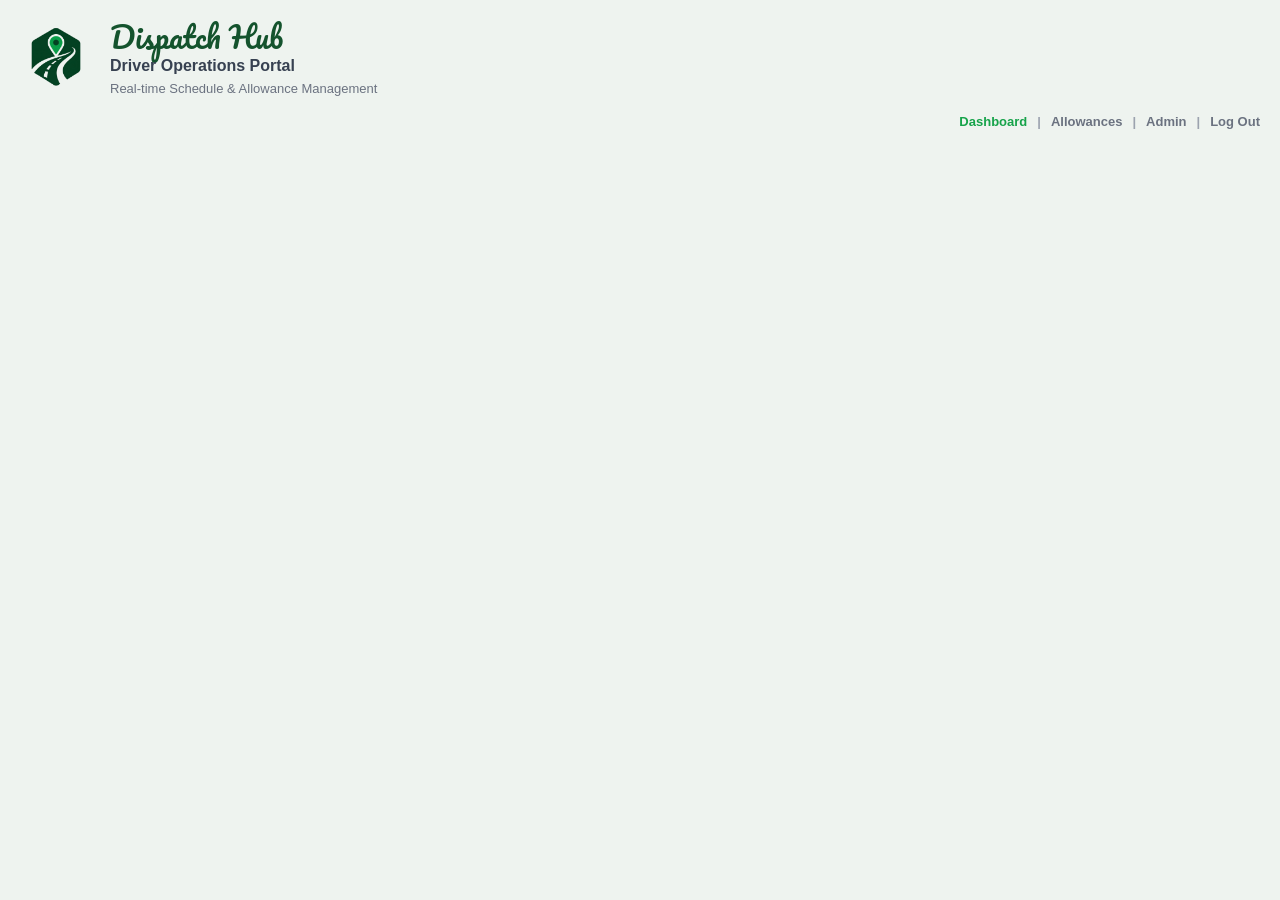
==== commit 6664410a: "Update index-dev.html" ====
--- a/index-dev.html
+++ b/index-dev.html
@@ -1,4 +1,4 @@
-    <!DOCTYPE html>
+<!DOCTYPE html>
 <html lang="en">
 <head>
     <meta charset="UTF-8">
@@ -7,1861 +7,7 @@
     
     <link rel="icon" type="image/png" href="assets/dispatch-hub-logo.png">
     <link href="https://fonts.googleapis.com/css2?family=Pacifico&display=swap" rel="stylesheet">
-    <style>
-
-        .request-action-message {
-    text-align: center;
-    font-size: 15px;
-    color: #4b5563;
-    padding: 4px 0 8px;
-}
-
-.request-modal-body {
-    padding: 20px 24px 8px;
-}
-
-#driverRequestActionModal .request-modal {
-    max-width: 420px;
-    width: calc(100% - 32px);
-}
-
-      .request-modal-deny {
-    background: #dc3545 !important;
-    color: #fff !important;
-    border: none !important;
-    border-radius: 9px !important;
-    padding: 10px 17px !important;
-    font-size: 14px !important;
-    font-weight: 600 !important;
-    cursor: pointer;
-    transition: background 0.15s ease;
-}
-
-.request-modal-deny:hover {
-    background: #c82333 !important;
-    color: #fff !important;
-}
-
-.request-modal-deny:active {
-    background: #bd2130 !important;
-    color: #fff !important;
-}
-
-        /* ================================
-   DRIVER REQUEST MODALS
-================================ */
-
-.request-modal-overlay {
-    position: fixed;
-    inset: 0;
-    background: rgba(0, 0, 0, 0.45);
-    display: flex;
-    align-items: center;
-    justify-content: center;
-    z-index: 99999;
-    padding: 20px;
-}
-
-.request-modal {
-    width: 100%;
-    max-width: 430px;
-    background: #ffffff;
-    border-radius: 16px;
-    box-shadow: 0 12px 40px rgba(0, 0, 0, 0.20);
-    overflow: hidden;
-    animation: requestModalIn 0.18s ease-out;
-}
-
-@keyframes requestModalIn {
-    from {
-        opacity: 0;
-        transform: translateY(10px) scale(0.98);
-    }
-
-    to {
-        opacity: 1;
-        transform: translateY(0) scale(1);
-    }
-}
-
-.request-modal-title {
-    font-size: 20px;
-    font-weight: 700;
-    color: #222;
-    padding: 22px 24px 16px;
-    border-bottom: 1px solid #eeeeee;
-}
-
-.request-modal-details {
-    padding: 8px 24px 12px;
-}
-
-.request-detail-row {
-    display: grid;
-    grid-template-columns: 125px 1fr;
-    gap: 12px;
-    padding: 13px 0;
-    border-bottom: 1px solid #f0f0f0;
-    font-size: 14px;
-    line-height: 1.4;
-}
-
-.request-detail-row:last-child {
-    border-bottom: none;
-}
-
-.request-detail-label {
-    font-weight: 600;
-    color: #666;
-}
-
-.request-detail-row span:last-child {
-    color: #222;
-    word-break: break-word;
-}
-
-.request-modal-buttons {
-    display: flex;
-    justify-content: flex-end;
-    gap: 10px;
-    padding: 18px 24px 22px;
-    border-top: 1px solid #eeeeee;
-}
-
-.request-modal-buttons button {
-    border: none;
-    border-radius: 9px;
-    padding: 10px 17px;
-    font-size: 14px;
-    font-weight: 600;
-    cursor: pointer;
-    transition: 0.15s ease;
-}
-
-.request-modal-cancel {
-    background: #f1f1f1;
-    color: #444;
-}
-
-.request-modal-cancel:hover {
-    background: #e5e5e5;
-}
-
-.request-modal-submit {
-    background: #28a745 !important;
-    color: #fff !important;
-    border: none !important;
-}
-
-.request-modal-submit:hover {
-    background: #218838 !important;
-    color: #fff !important;
-}
-
-.request-modal-submit:active {
-    background: #1e7e34 !important;
-    color: #fff !important;
-}
-
-
-/* Success Modal */
-
-.request-success-modal {
-    max-width: 400px;
-}
-
-.request-success-title {
-    padding: 24px 24px 10px;
-    font-size: 19px;
-    font-weight: 700;
-    color: #222;
-}
-
-.request-success-message {
-    padding: 0 24px 22px;
-    color: #666;
-    font-size: 14px;
-    line-height: 1.6;
-}
-
-
-/* Mobile */
-
-@media (max-width: 480px) {
-
-    .request-modal {
-        max-width: 100%;
-        border-radius: 14px;
-    }
-
-    .request-modal-title {
-        font-size: 18px;
-        padding: 20px 20px 15px;
-    }
-
-    .request-modal-details {
-        padding: 6px 20px 10px;
-    }
-
-    .request-detail-row {
-        grid-template-columns: 105px 1fr;
-        font-size: 13px;
-        gap: 8px;
-    }
-
-    .request-modal-buttons {
-        padding: 16px 20px 20px;
-    }
-
-    .request-modal-buttons button {
-        flex: 1;
-    }
-
-    .request-success-title {
-        padding: 22px 20px 10px;
-        font-size: 18px;
-    }
-
-    .request-success-message {
-        padding: 0 20px 20px;
-    }
-}
-
-        .login-container input {
-    font-size: 16px;
-}
-
-        .text-left {
-    text-align: left;
-}
-
-.text-center {
-    text-align: center;
-}
-
-.justify-center {
-    justify-content: center;
-}
-
-        .info-row{
-    display:flex;
-    justify-content:space-between;
-    align-items:center;
-    padding:6px 0;
-}
-
-.info-row .info-label{
-    font-weight:600;
-    color:#14532d;
-    min-width:90px;
-}
-
-.info-row .info-value{
-    flex:1;
-    text-align:left;
-    margin-left:20px;
-}
-
-.review-modal{
-    max-width:600px;
-}
-
-.review-title{
-    color:#14532d;
-    font-size:24px;
-    margin-bottom:5px;
-}
-
-.review-subtitle{
-    color:#6b7280;
-    font-size:14px;
-    margin-bottom:20px;
-}
-
-.review-grid{
-    display:grid;
-    grid-template-columns:repeat(2,1fr);
-    gap:15px;
-    margin-bottom:20px;
-}
-
-.review-field{
-    display:flex;
-    flex-direction:column;
-}
-
-.review-field label{
-    font-size:13px;
-    font-weight:600;
-    color:#374151;
-    margin-bottom:6px;
-}
-
-.review-field input{
-    width:100%;
-    padding:10px;
-    border:1px solid #d1d5db;
-    border-radius:8px;
-    font-size:14px;
-    box-sizing:border-box;
-}
-
-.review-total{
-    margin-top:20px;
-    padding:16px;
-    background:#ecfdf5;
-    border:1px solid #bbf7d0;
-    border-radius:12px;
-    display:flex;
-    justify-content:space-between;
-    align-items:center;
-    font-size:18px;
-    font-weight:700;
-    color:#14532d;
-}
-
-.review-total span:last-child{
-    font-size:20px;
-    color:#15803d;
-}
-
-.modal-buttons{
-    display:flex;
-    justify-content:flex-end;
-    gap:12px;
-    margin-top:25px;
-}
-        
-.reminder-list{
-    text-align:left;
-    margin:20px 0;
-    padding-left:24px;
-    line-height:1.8;
-    color:#444;
-}
-
-.reminder-list li{
-    margin-bottom:10px;
-}
-
-.modal-overlay {
-    position: fixed;
-    inset: 0;
-    background: rgba(0,0,0,.55);
-    display: flex;
-    justify-content: center;
-    align-items: center;
-    z-index: 99999;
-}
-
-.reminder-modal {
-    width: min(90%, 500px);
-    background: #fff;
-    border-radius: 14px;
-    padding: 28px;
-    text-align: center;
-    box-shadow: 0 15px 40px rgba(0,0,0,.25);
-}
-
-.reminder-modal h2 {
-    color: #14532d;
-    margin-bottom: 18px;
-}
-
-.reminder-text {
-    margin: 10px 0;
-    line-height: 1.6;
-    color: #444;
-}
-
-#confirmReminderBtn {
-    margin-top: 22px;
-    width: 100%;
-}
-        
-    .bg-schedule-admin,
-    .bg-driver-allowance {
-        background: #15803d !important; 
-        box-shadow: 0 4px 12px rgba(21, 128, 61, 0.2) !important;
-    }
-
-    .bg-schedule-admin .month-selector select,
-    .bg-driver-allowance .month-selector select {
-        color: #15803d !important;
-    }
-  
-    .header-schedule {
-        background: #064e3b !important; 
-        box-shadow: 0 4px 10px rgba(6, 78, 59, 0.2) !important;
-    }
-
-    .header-allowance {
-        background: #14532d !important; 
-        box-shadow: 0 4px 10px rgba(20, 83, 45, 0.2) !important;
-    }
-  
-    .header-schedule .month-selector select {
-        color: #064e3b;
-    }
-    .header-allowance .month-selector select {
-        color: #14532d;
-    }
-        
-    body {
-        font-family: Arial, Helvetica, sans-serif;
-        background: #eef3ef;
-        margin: 0;
-        padding: 140px 20px 20px 20px;
-        color: #111827;
-    }
-
-    a {
-        color: #000;
-        text-decoration: none;
-    }
-
-    h1 {
-        text-align: center;
-        color: #14532d;
-        font-size: 28px;
-        margin-bottom: 6px;
-        font-weight: 700;
-    }
-
-    .admin-toolbar {
-        display: flex;
-        justify-content: flex-end;
-        margin-bottom: 18px;
-    }
-
-    .admin-btn {
-        background: #14532d;
-        color: #fff;
-        border: none;
-        border-radius: 8px;
-        padding: 10px 18px;
-        font-size: 14px;
-        font-weight: 600;
-        cursor: pointer;
-        transition: .2s;
-    }
-
-    .admin-btn:hover {
-        background: #166534;
-    }
-
-    .phone-link {
-        color: #111827;
-        text-decoration: none;
-        font-weight: 500;
-    }
-
-    .phone-link:hover,
-    .info-value a:hover {
-        text-decoration: underline;
-        color: #16a34a !important;
-    }
-
-    .driver-card {
-        background: #fff;
-        border-radius: 12px;
-        padding: 12px;
-        margin-bottom: 16px;
-        box-shadow: 0 6px 18px rgba(0,0,0,.08);
-        border: 1px solid #e5e7eb;
-    }
-
-    .summary-card {
-        background: #b7d58c;
-        border-radius: 14px;
-        padding: 8px;
-        margin-bottom: 18px;
-        box-shadow: 0 2px 8px rgba(0,0,0,.08);
-    }
-
-    .pending-summary-card {
-        background:#ECFDF5;
-        border:1px solid #86EFAC;
-        border-radius:14px;
-        margin-bottom:18px;
-        overflow:hidden;
-    }
-
-    .pending-summary-header {
-        background:#15803D;
-        color:#fff;
-        padding:10px 12px;
-        font-size:16px;
-        font-weight:700;
-        text-align:center;
-    }
-
-    .pending-table {
-        width:100%;
-        border-collapse:collapse;
-        background:#fff;
-    }
-
-    .pending-table td {
-        padding:8px 12px;
-        border-bottom:1px solid #e5e7eb;
-        font-size:12px;
-    }
-
-    .pending-table tr:last-child td {
-        border-bottom:none;
-    }
-
-    .pending-driver-cell {
-        width:85%;
-        color:#111827;
-    }
-
-    .pending-action-cell {
-        width:15%;
-        text-align:right;
-    }
-
-    .pending-submit-btn {
-        background:#16a34a;
-        color:#fff;
-        border:none;
-        border-radius:6px;
-        width:72px;
-        height:30px;
-        cursor:pointer;
-        font-size:12px;
-        font-weight:600;
-    }
-
-    .pending-submit-btn:hover {
-        background:#15803d;
-    }
-
-    .summary-header {
-        background: #14532d;
-        color: #ffffff;
-        padding: 12px;
-        border-radius: 10px;
-        margin-bottom: 12px;
-        text-align: center;
-    }
-
-    .summary-header h2 {
-        margin: 0;
-        font-size: 16px;
-        font-weight: 700;
-    }
-
-    .driver-header {
-        background: #14532d;
-        color: #fff;
-        padding: 12px 14px;
-        border-radius: 10px;
-        margin-bottom: 8px;
-        box-shadow: 0 2px 5px rgba(20,83,45,.15);
-    }
-
-    .driver-header h2 {
-        margin: 0 0 12px;
-        font-size: 17px;
-        font-weight: 700;
-        text-align: left;
-    }
-
-    .driver-header p {
-        margin: 0;
-        padding: 2px 0;
-        line-height: 1.2;
-        color: #fff;
-    }
-
-    .trip {
-        background: #ffffff;
-        border: 1px solid #e5e7eb;
-        border-left: 4px solid #14532d;
-        border-radius: 12px;
-        padding: 10px 12px;
-        margin-bottom: 8px;
-        box-shadow: 0 1px 4px rgba(0,0,0,.05);
-    }
-
-    .trip-title {
-        font-size: 14px;
-        font-weight: 700;
-        color: #14532d;
-        margin-bottom: 6px;
-        padding-bottom: 4px;
-        border-bottom: 1px solid #e5e7eb;
-    }
-
-    .trip p {
-        margin: 0;
-        padding: 2px 0;
-        line-height: 1.2;
-    }
-
-    .allowance-btn {
-        width: 100%;
-        height: 46px;
-        margin-top: 14px;
-        background: #16a34a;
-        color: #fff;
-        border: none;
-        border-radius: 10px;
-        font-size: 14px;
-        font-weight: 600;
-        cursor: pointer;
-        transition: background .2s ease;
-    }
-
-    .allowance-btn:active {
-        transform: scale(.99);
-    }
-
-       .allowance-btn:hover {
-    background: #4ade80;
-}
-
-        .message-passenger-btn {
-    width: 100%;
-    height: 46px;
-    margin-top: 14px;
-    background: #86efac;
-    color: #14532d;
-    border: none;
-    border-radius: 10px;
-    font-size: 14px;
-    font-weight: 600;
-    cursor: pointer;
-    transition: background 0.2s ease;
-}
-
-.message-passenger-btn:hover {
-    background: #4ade80;
-}
-
-.message-passenger-btn:active {
-    transform: scale(0.99);
-}
-
-      .message-compose-modal {
-    max-width: 520px;
-    position: relative;
-}
-
-        .message-modal-close {
-    position: absolute;
-    top: 12px;
-    right: 14px;
-    width: 32px;
-    height: 32px;
-    border: none;
-    background: transparent;
-    color: #6b7280;
-    font-size: 26px;
-    line-height: 1;
-    cursor: pointer;
-    border-radius: 50%;
-}
-
-.message-modal-close:hover {
-    background: #f3f4f6;
-    color: #14532d;
-}
-
-.passenger-message-text {
-    width: 100%;
-    min-height: 300px;
-    padding: 12px;
-    box-sizing: border-box;
-    border: 1px solid #d1d5db;
-    border-radius: 10px;
-    background: #f9fafb;
-    color: #374151;
-    font-family: Arial, sans-serif;
-    font-size: 14px;
-    line-height: 1.5;
-    resize: vertical;
-}
-
-.message-compose-buttons {
-    margin-top: 15px;
-}
-
-.message-edit-btn,
-.message-send-btn {
-    flex: 1;
-    height: 44px;
-    border: none;
-    border-radius: 10px;
-    font-size: 14px;
-    font-weight: 600;
-    cursor: pointer;
-}
-
-.message-edit-btn {
-    background: #dcfce7;
-    color: #14532d;
-}
-
-.message-edit-btn:hover {
-    background: #bbf7d0;
-}
-
-.message-send-btn {
-    background: #16a34a;
-    color: #fff;
-}
-
-.message-send-btn:hover {
-    background: #15803d;
-}
-
-        .passenger-message-row {
-    display: flex;
-    align-items: center;
-    gap: 8px;
-    width: 100%;
-    max-width: 100%;
-    margin-bottom: 8px;
-    box-sizing: border-box;
-    overflow: hidden;
-}
-
-.passenger-message-checkbox {
-    width: 16px;
-    height: 16px;
-    flex: 0 0 16px;
-    margin: 0;
-    cursor: pointer;
-}
-
-.passenger-message-option {
-    flex: 1 1 auto;
-    min-width: 0;
-    max-width: 360px;
-    display: flex;
-    align-items: center;
-    justify-content: space-between;
-    gap: 8px;
-    padding: 9px 12px;
-    background: #f0fdf4;
-    border: 1px solid #bbf7d0;
-    border-radius: 9px;
-    color: #14532d;
-    font-size: 13px;
-    font-weight: 600;
-    text-align: left;
-    cursor: pointer;
-    transition: background .2s ease, border-color .2s ease;
-    box-sizing: border-box;
-    overflow: hidden;
-}
-
-.passenger-message-option:hover {
-    background: #dcfce7;
-    border-color: #86efac;
-}
-
-.passenger-message-option span {
-    min-width: 0;
-    overflow: hidden;
-    text-overflow: ellipsis;
-    font-size: 10px;
-}
-
-.passenger-message-option small {
-    color: #6b7280;
-    font-size: 12px;
-    font-weight: 500;
-    white-space: nowrap;
-    flex-shrink: 0;
-}
-
-        .driver-action-buttons {
-    display: flex;
-    gap: 10px;
-    width: 100%;
-    margin-top: 14px;
-}
-
-.driver-action-buttons .message-passenger-btn,
-.driver-action-buttons .allowance-btn {
-    flex: 1;
-    width: auto;
-    margin-top: 0;
-}
-
-    .rest-day-row {
-        background: #f8d7da;
-        color: #721c24;
-        font-weight: bold;
-    }
-
-        .duty-tracker-rest-day {
-    background: #f8d7da;
-    color: #721c24;
-    font-weight: 800;
-    text-align: center;
-}
-
-    .app-header {
-        display: flex;
-        flex-direction: column;
-        align-items: flex-start;
-        gap: 10px;
-        margin-bottom: 22px;
-        position: fixed;            
-        top: 0;
-        left: 0;
-        width: 100%;
-        z-index: 1000;              
-        background: #eef3ef;        
-        padding: 20px 20px 10px 20px;
-        box-sizing: border-box;
-    }
-
-    .app-left {
-        display: flex;
-        align-items: center;
-        gap: 18px;
-    }
-
-    .app-logo {
-        width: 72px;
-        height: 72px;
-        object-fit: contain;
-        flex-shrink: 0;
-    }
-
-    .app-title h1 {
-        font-family:'Pacifico', cursive;
-        margin: 0;
-        font-size: 30px;
-        color: #14532d;
-        font-weight: 500;
-        text-align: left;
-        line-height: 1.1;
-    }
-
-    .app-subtitle {
-        margin-top: 4px;
-        font-size: 16px;
-        font-weight: 600;
-        color: #374151;
-    }
-
-    .app-description {
-        margin-top: 6px;
-        font-size: 13px;
-        color: #6b7280;
-    }
-
-    .top-nav {
-        width: 100%;
-        display: flex;
-        justify-content: flex-end;
-        align-items: center;
-        gap: 10px;
-        margin-top: 8px;
-        font-size: 13px;
-        font-weight: 600;
-        padding-right: 12px;
-    }
-
-    .nav-btn {
-        background: none;
-        border: none;
-        padding: 0;
-        color: #6b7280;
-        font-size: 13px;
-        font-weight: 600;
-        cursor: pointer;
-        transition: .2s;
-    }
-
-    .nav-btn:hover {
-        color: #14532d;
-    }
-
-    .nav-btn.active {
-        color: #16a34a;
-    }
-
-    .nav-separator {
-        color: #9ca3af;
-        user-select: none;
-    }
-
-    .modal {
-        display: none;
-        position: fixed;
-        inset: 0;
-        background: rgba(0,0,0,.5);
-        z-index: 9999;
-        overflow-y: auto;
-        padding: 15px;
-        box-sizing: border-box;
-    }
-
-    .modal-content {
-        background: #fff;
-        width: 90%;
-        max-width: 450px;
-        max-height: 90vh;
-        margin: 20px auto;
-        padding: 20px;
-        border-radius: 10px;
-        overflow-y: auto;
-        box-sizing: border-box;
-    }
-
-    .modal-title {
-        margin-top: 0;
-        color: #111827;
-    }
-
-    .modal-content input,
-    .modal-content select {
-        width: 100%;
-        padding: 10px;
-        margin-bottom: 12px;
-        border: 1px solid #d1d5db;
-        border-radius: 6px;
-        background: #fff;
-        font-size: 14px;
-        box-sizing: border-box;
-    }
-
-    .modal-buttons {
-        display: flex;
-        gap: 12px;
-        margin-top: 18px;
-    }
-
-    .modal-buttons .allowance-btn {
-        flex: 1;
-        margin-top: 0;
-        height: 48px;
-        border-radius: 8px;
-    }
-
-    .submit-btn { background: #16a34a; color: #fff; }
-    .submit-btn:hover { background: #15803d; }
-    .cancel-btn { background: #6b7280; color: #fff; }
-    .cancel-btn:hover { background: #4b5563; }
-
-    .trip-info-card {
-        background: #f0fdf4;
-        border: 1px solid #bbf7d0;
-        border-radius: 10px;
-        padding: 10px 12px;
-        margin-bottom: 15px;
-    }
-
-    .info-item {
-        display: flex;
-        align-items: flex-start;
-        gap: 4px;
-        padding: 2px 0;
-    }
-
-    .info-label {
-        width: 95px;
-        min-width: 95px;
-        font-size: 13px;
-        font-weight: 600;
-        color: #6b7280;
-        white-space: nowrap;
-    }
-
-    .driver-header .info-label { color: rgba(255,255,255,.88); }
-    .trip-info-card .info-label { color: #166534; }
-
-    .info-value {
-        flex: 1;
-        font-size: 14px;
-        font-weight: 500;
-        color: #111827;
-        word-break: break-word;
-    }
-
-    .info-value a {
-        font-size: 14px !important;
-        color: #111827;
-        text-decoration: none;
-        font-weight: 500;
-    }
-
-    .driver-header .info-value { color: #fff; }
-    .trip-info-card .info-value { font-weight: 600; }
-
-  .section-title {
-    display: block;
-    margin: 20px 0 12px;
-    font-size: 18px;
-    font-weight: 600;
-    color: #14532d;
-    border-bottom: 1px solid #d1fae5;
-    padding-bottom: 5px;
-}
-
-    .duty-time-row {
-        display: flex;
-        gap: 10px;
-        margin-bottom: 14px;
-    }
-
-    .time-card {
-        flex: 1;
-    }
-
-    .time-card label {
-        display: block;
-        font-size: 11px;
-        font-weight: 600;
-        color: #6b7280;
-        margin-bottom: 2px;
-    }
-
-    .time-card input {
-        width: 100%;
-        height: 38px;
-        padding: 4px 8px;
-        font-size: 13px;
-        font-weight: 500;
-        border: 1px solid #d1d5db;
-        border-radius: 6px;
-        background: #fff;
-        box-sizing: border-box;
-    }
-
-    .time-card input:focus {
-        outline: none;
-        border-color: #1d4ed8;
-        box-shadow: 0 0 0 2px rgba(37,99,235,.12);
-    }
-
-    .meal-grid {
-        display: grid;
-        grid-template-columns: 1fr 1fr;
-        gap: 12px;
-        margin-bottom: 15px;
-    }
-
-    .meal-item label {
-        display: block;
-        font-size: 12px;
-        font-weight: 600;
-        color: #6b7280;
-        margin-bottom: 4px;
-    }
-
-    .meal-item input {
-        width: 100%;
-        box-sizing: border-box;
-    }
-
-    .receipt-section {
-        display: none;
-        margin-top: 10px;
-    }
-
-    .file-input-hidden {
-        display: none;
-    }
-
-    .upload-buttons {
-        display: flex;
-        gap: 10px;
-        margin-top: 10px;
-    }
-
-    .upload-btn {
-        flex: 1;
-        padding: 12px;
-        border: none;
-        border-radius: 8px;
-        color: #fff;
-        font-size: 14px;
-        font-weight: bold;
-        cursor: pointer;
-    }
-
-    .camera-btn { background: #2563eb; }
-    .gallery-btn { background: #6b7280; }
-    .receipt-preview { margin-top: 10px; }
-
-    .success-overlay,
-    .loading-overlay,
-    .action-overlay,
-    .action-loading-overlay {
-        display: none;
-        position: fixed;
-        inset: 0;
-        background: rgba(0,0,0,.45);
-        justify-content: center;
-        align-items: center;
-    }
-    .success-overlay { z-index: 100000; }
-    .loading-overlay { z-index: 99999; }
-    .action-loading-overlay { z-index: 999999; backdrop-filter: blur(2px); }
-
-    .success-box, .loading-box, .action-loading-box {
-        background: #fff;
-        border-radius: 14px;
-        padding: 25px;
-        text-align: center;
-        box-shadow: 0 10px 35px rgba(0,0,0,.25);
-    }
-    .success-box { width: 290px; }
-    .loading-box { width: 280px; }
-    .loading-box-large { max-width: 340px; }
-    .action-loading-box { width: 320px; padding: 28px 24px; }
-
-    .success-icon { font-size: 55px; margin-bottom: 12px; }
-    .success-box h2 { margin: 0 0 10px; color: #16a34a; }
-    .success-box p, .loading-message, .action-loading-message { color: #4b5563; line-height: 1.5; font-size: 14px; }
-
-    .loading-banner {
-        background: #16a34a;
-        color: #fff;
-        padding: 16px;
-        border-radius: 12px;
-        margin-bottom: 18px;
-        box-shadow: 0 4px 12px rgba(22,163,74,.25);
-    }
-    .loading-banner h2 { margin: 0; font-size: 20px; }
-    .loading-banner-subtitle { margin-top: 4px; font-size: 13px; opacity: .9; }
-    .loading-title, .action-loading-title { margin: 0 0 8px; color: #111827; }
-    .action-loading-logo { margin: 0; color: #15803d; font-size: 24px; font-weight: 700; }
-
-    .spinner, .action-loading-spinner {
-        margin: 0 auto 18px auto; 
-        border: 5px solid #e5e7eb;
-        border-radius: 50%;
-        display: block;           
-    }
-    .spinner {
-        width: 55px; height: 55px;
-        border-top: 5px solid #16a34a;
-        animation: spin 1s linear infinite;
-    }
-    .action-loading-spinner {
-        width: 46px; height: 46px; margin: auto;
-        border-width: 4px; border-top: 4px solid #15803d;
-        animation: spin .8s linear infinite;
-    }
-
-    @keyframes spin {
-        from { transform: rotate(0deg); }
-        to { transform: rotate(360deg); }
-    }
-
-
-    .summary-table {
-        width: 100%;
-        table-layout: auto;
-        border-collapse: collapse;
-        font-size: 11px;
-    }
-
-    .summary-table th,
-    .summary-table td {
-        padding: 7px 6px;
-        border-bottom: 1px solid #e5e7eb;
-        white-space: nowrap;
-        overflow: hidden;
-        text-overflow: ellipsis;
-    }
-
-    .summary-table th {
-        background:#ffffff;
-        color:#14532d;
-        font-weight:700;
-    }
-    .summary-table tr:last-child td { border-bottom: none; }
-
-    .summary-table th:nth-child(1),
-    .summary-table td:first-child {
-        width:32%;
-        text-align:left;
-    }
-    .summary-table td:first-child { font-weight:400; }
-    .summary-table th:nth-child(2), .summary-table td:nth-child(2) { width: 20%; text-align: center; }
-    
-    .summary-table th:nth-child(3),
-    .summary-table td:nth-child(3) {
-        width:18%;
-        text-align:center;
-    }
-    .summary-table td:nth-child(3) { font-weight:400; }
-    .summary-table th:nth-child(4), .summary-table td:nth-child(4) { width: 30%; text-align: center; }
-
-
-   
-
-    .schedule-header {
-        background: #14532d;
-        color: #ffffff;
-        padding: 14px 18px;
-        border-radius: 10px;
-        margin-bottom: 18px;
-        box-shadow: 0 4px 10px rgba(20,83,45,.15);
-        display: flex;
-        justify-content: space-between;
-        align-items: center;
-    }
-
-    .schedule-header h2 {
-        margin: 0;
-        font-size: 18px;
-        font-weight: 700;
-    }
-
-    .month-selector {
-        display: flex;
-        align-items: center;
-        gap: 8px;
-    }
-
-    .month-selector label {
-        font-size: 13px;
-        font-weight: 600;
-        color: rgba(255,255,255,0.9);
-    }
-
-    .month-selector select {
-        padding: 6px 12px;
-        font-size: 13px;
-        font-weight: 600;
-        color: #14532d;
-        background: #ffffff;
-        border: none;
-        border-radius: 6px;
-        cursor: pointer;
-        outline: none;
-    }
-
-    .approval-container h3 {
-        color: #14532d;
-        font-size: 15px;
-        font-weight: 700;
-        margin: 22px 0 10px;
-        padding-left: 6px;
-        border-left: 4px solid #16a34a;
-    }
-
-
-    .approval-table {
-        width: 100%;
-        table-layout: fixed;
-        border-collapse: collapse;
-        background: #ffffff !important;
-        border-radius: 12px;
-        overflow: hidden;
-        box-shadow: 0 4px 12px rgba(0,0,0,.08);
-        margin-bottom: 15px;
-        border: 1px solid #e5e7eb;
-    }
-
-    .approval-table th {
-        background: #14532d !important;
-        color: #ffffff !important;
-        font-weight: 700;
-        font-size: 12px;
-        text-align: left;
-        padding: 10px 8px;
-    }
-
-    .approval-table td {
-        padding: 10px 8px;
-        font-size: 12px;
-        color: #111827 !important;
-        font-weight: 600;
-        border-bottom: 1px solid #e5e7eb;
-        white-space: nowrap;
-        overflow: hidden;
-        text-overflow: ellipsis;
-    }
-
-    .approval-table tr:last-child td {
-        border-bottom: none;
-    }
-
-    .approval-table tr:hover {
-        background: #f9fafb;
-    }
-
-    .approval-day-name {
-        font-weight: 700;
-    }
-
-    .approval-date-val {
-        font-weight: 500;
-    }
-
-    .action-btn-grp {
-        display: flex;
-        gap: 6px;
-    }
-
-    .action-table-btn {
-        padding: 6px 12px;
-        font-size: 11px;
-        font-weight: 700;
-        border: none;
-        border-radius: 6px;
-        cursor: pointer;
-        transition: background .2s, color .2s;
-    }
-
-    .btn-view {
-        background: #16a34a !important;
-        color: #ffffff !important;
-    }
-
-    .btn-view:hover {
-        background: #15803d !important;
-    }
-
-    .btn-approve {
-        background: #ffffff !important;
-        color: #14532d !important;
-        border: 1px solid rgba(20, 83, 45, 0.4) !important;
-    }
-
-    .btn-approve:hover {
-        background: #eef3ef !important;
-    }
-
-    .modal-list-table {
-        width: 100%;
-        border-collapse: collapse;
-        margin-top: 10px;
-        font-size: 13px;
-    }
-    .modal-list-table th {
-        text-align: left;
-        padding: 8px;
-        background: #f3f4f6;
-        color: #374151;
-        font-weight: 600;
-        border-bottom: 2px solid #e5e7eb;
-    }
-    .modal-list-table td {
-        padding: 10px 8px;
-        border-bottom: 1px solid #e5e7eb;
-    }
-    .modal-list-table tr:last-child td {
-        border-bottom: none;
-    }
-    .status-badge {
-        padding: 3px 8px;
-        border-radius: 12px;
-        font-size: 11px;
-        font-weight: 700;
-    }
-    .status-approved { background: #d1fae5; color: #065f46; }
-    .status-pending { background: #fef3c7; color: #92400e; }
-         
-
- @media(max-width:600px) {
-
-    #scheduleViewerPage .modal-content {
-        max-height: 80vh !important;
-        overflow-y: auto !important;
-        -webkit-overflow-scrolling: touch;
-    }
-
-    .reminder-modal {
-    width: 84%;
-    padding: 18px;
-    border-radius: 12px;
-}
-
-    .reminder-modal h2 {
-        font-size: 22px;
-        margin-bottom: 12px;
-    }
-
-    .reminder-modal p {
-        font-size: 14px;
-        margin-bottom: 10px !important;
-    }
-
-    .reminder-list {
-        margin: 12px 0;
-        padding-left: 20px;
-        line-height: 1.45;
-        font-size: 13px;
-    }
-
-    .reminder-list li {
-        margin-bottom: 6px;
-    }
-
-    #confirmReminderBtn {
-        margin-top: 14px;
-        height: 42px;
-    }
-
-    body {
-        padding-top: 175px;
-    }
-
-    .admin-toolbar {
-        justify-content: stretch;
-    }
-
-    .admin-btn {
-        width: 100%;
-    }
-
-    .meal-grid {
-        gap: 10px;
-    }
-
-    .meal-item label,
-    .time-card label {
-        font-size: 11px;
-    }
-
-    .duty-time-row {
-        gap: 8px;
-        padding: 0 2px;
-    }
-
-    .time-card input {
-        height: 38px;
-        font-size: 13px;
-    }
-
-    .upload-btn,
-    .allowance-btn {
-        font-size: 13px;
-        padding: 10px;
-    }
-
-    .driver-header p,
-    .nav-btn {
-        font-size: 12px;
-        line-height: 1.2;
-    }
-
-    .trip .info-label,
-    .trip .info-value,
-    .trip .info-value a,
-    .phone-link {
-        font-size: 13px !important;
-        line-height: 1.3;
-    }
-
-    .trip-title {
-        font-size: 12px;
-    }
-
-    .driver-header h2 {
-        font-size: 15px;
-    }
-
-    .app-header {
-        gap: 14px;
-        padding: 15px 15px 10px 15px;
-    }
-
-    .app-logo {
-        width: 56px;
-        height: 56px;
-    }
-
-    .app-title h1 {
-        font-size: 24px;
-    }
-
-    .app-subtitle {
-        font-size: 14px;
-    }
-
-    .app-description {
-        font-size: 12px;
-    }
-
-    .top-nav {
-        justify-content: flex-end;
-        margin-top: 8px;
-        font-size: 12px;
-        gap: 8px;
-        padding-right: 8px;
-    }
-
-    .schedule-header {
-        flex-direction: column;
-        align-items: flex-start;
-        gap: 10px;
-    }
-
-    .month-selector {
-        width: 100%;
-        justify-content: space-between;
-    }
-
-    .approval-table {
-        table-layout: auto !important;
-        width: 100% !important;
-    }
-
-    .approval-table th,
-    .approval-table td {
-        padding: 8px 4px !important;
-        font-size: 11px !important;
-        white-space: normal !important;
-    }
-}
-
-.dispatch-title {
-    font-family: 'Pacifico', cursive;
-    font-size: 34px;
-    color: #14532d;
-    font-weight: normal;
-    margin-bottom: 6px;
-    line-height: 1.2;
-}
-
-#loginPage {
-    position: fixed;
-    inset: 0;
-    width: 100%;
-    height: 100dvh;
-    min-height: 100dvh;
-    background: #f4f7f4;
-    display: flex;
-    justify-content: center;
-    align-items: center;
-    z-index: 99999;
-    box-sizing: border-box;
-    padding: 20px;
-}
-
-.login-container {
-    width: 100%;
-    max-width: 380px;
-    text-align: center;
-    padding: 0;
-    margin: 0 auto;
-    box-sizing: border-box;
-}
-
-#loginLogo {
-    width: 140px;
-}
-
-#loginPage h1 {
-    color: #14532d;
-    font-size: 28px;
-    margin-bottom: 5px;
-}
-
-.loginSubtitle {
-    color: #666;
-    margin-bottom: 30px;
-}
-
-.loginCard {
-    background: #fff;
-    border-radius: 12px;
-    padding: 25px;
-    box-shadow: 0 5px 15px rgba(0, 0, 0, .15);
-}
-
-.loginCard h2 {
-    font-family: inherit;
-    font-size: 20px;
-    font-weight: 700;
-}
-
-.loginCard input {
-    width: 100%;
-    padding: 12px;
-    margin-bottom: 15px;
-    border: 1px solid #ccc;
-    border-radius: 8px;
-    font-size: 15px;
-    box-sizing: border-box;
-}
-
-#loginBtn {
-    width: 100%;
-    padding: 12px;
-    background: #14532d;
-    color: white;
-    border: none;
-    border-radius: 8px;
-    cursor: pointer;
-    font-size: 16px;
-    font-weight: bold;
-}
-
-#loginBtn:hover {
-    opacity: 0.9;
-}
-
-#loginError {
-    color: red;
-    margin-top: 15px;
-}
-
-.loginFooter {
-    margin-top: 30px;
-    color: #777;
-    font-size: 13px;
-}
-
-.schedule-notes-box {
-    margin-top: 15px;
-    background: #dcfce7;
-    border: 1px solid #86efac;
-    border-left: 5px solid #15803d;
-    border-radius: 10px;
-    padding: 8px 12px;
-}
-
-.schedule-notes-header {
-    font-weight: 700;
-    font-size: 12px;
-    margin: 0 0 4px 0;
-    padding: 0;
-}
-
-.schedule-notes-body {
-    margin: 0;
-    padding: 0;
-    font-size: 12px;
-    line-height: 1.4;
-    color: #374151;
-}
-
-.schedule-locked .summary-table,
-.schedule-locked .schedule-notes-box {
-    filter: blur(5px);
-    user-select: none;
-    pointer-events: none;
-}
-
-.driver-card.schedule-locked {
-    filter: blur(5px);
-    user-select: none;
-    pointer-events: none;
-}
-
-.acknowledge-schedule-box {
-    position: relative;
-    z-index: 5;
-    text-align: center;
-    padding: 18px 16px 20px;
-    margin-top: 12px;
-}
-
-.acknowledge-message {
-    margin: 0 0 7px;
-    font-size: 15px;
-    font-weight: 700;
-    line-height: 1.4;
-}
-
-.acknowledge-submessage {
-    margin: 0 auto 16px;
-    max-width: 520px;
-    font-size: 13px;
-    line-height: 1.5;
-}
-
-.acknowledge-schedule-btn {
-    border: none;
-    border-radius: 8px;
-    padding: 11px 24px;
-    font-size: 14px;
-    font-weight: 700;
-    cursor: pointer;
-    min-width: 190px;
-    transition: transform 0.15s ease, opacity 0.15s ease;
-}
-
-.acknowledge-schedule-btn:hover {
-    transform: translateY(-1px);
-}
-
-.acknowledge-schedule-btn:disabled {
-    cursor: wait;
-    opacity: 0.7;
-    transform: none;
-}
-
-@media (max-width: 600px) {
-
-    .message-passenger-btn,
-.allowance-btn {
-    font-size: 13px !important;
-    font-weight: 600;
-}
-
-    /* ================================
-       ACKNOWLEDGE SCHEDULE
-       ================================ */
-
-    .acknowledge-schedule-box {
-        padding: 16px 12px 18px;
-        margin-top: 10px;
-    }
-
-    .acknowledge-message {
-        font-size: 14px;
-    }
-
-    .acknowledge-submessage {
-        font-size: 12px;
-        line-height: 1.45;
-        margin-bottom: 14px;
-    }
-
-    .acknowledge-schedule-btn {
-        width: 100%;
-        max-width: 260px;
-        padding: 12px 18px;
-    }
-
-
-    /* ================================
-       PASSENGER MESSAGE SELECTION
-       ================================ */
-
-    #passengerMessageModal {
-        padding: 10px;
-    }
-
-    #passengerMessageModal .modal-content {
-        width: 100%;
-        max-width: 420px !important;
-        margin: 20px auto;
-        padding: 18px;
-        box-sizing: border-box;
-        overflow-x: hidden;
-    }
-
-    #passengerMessageList {
-        width: 100%;
-        max-width: 100%;
-        overflow-x: hidden;
-        box-sizing: border-box;
-    }
-
-    /* Passenger row */
-    .passenger-message-row {
-        display: flex;
-        align-items: center;
-        gap: 8px;
-        width: 100%;
-        max-width: 100%;
-        margin-bottom: 8px;
-        box-sizing: border-box;
-        overflow: hidden;
-    }
-
-    /* Checkbox outside passenger box */
-    .passenger-message-checkbox {
-        width: 18px !important;
-        height: 18px !important;
-        min-width: 18px !important;
-        min-height: 18px !important;
-        max-width: 18px !important;
-        max-height: 18px !important;
-        margin: 0 !important;
-        padding: 0 !important;
-        flex: 0 0 18px;
-        cursor: pointer;
-    }
-
-    /* Passenger information box */
-    .passenger-message-option {
-        flex: 1 1 auto;
-        width: auto !important;
-        max-width: none !important;
-        min-width: 0;
-
-        display: flex;
-        align-items: center;
-        justify-content: space-between;
-
-        gap: 8px;
-
-        padding: 9px 10px;
-        margin: 0;
-
-        background: #f0fdf4;
-        border: 1px solid #bbf7d0;
-        border-radius: 9px;
-
-        color: #14532d;
-        font-size: 12px;
-        font-weight: 600;
-
-        text-align: left;
-
-        box-sizing: border-box;
-        overflow: hidden;
-
-        cursor: pointer;
-        transition:
-            background .2s ease,
-            border-color .2s ease;
-    }
-
-    .passenger-message-option:hover {
-        background: #dcfce7;
-        border-color: #86efac;
-    }
-
-    /* Passenger name */
-    .passenger-message-option span {
-        min-width: 0;
-        overflow: hidden;
-        text-overflow: ellipsis;
-    }
-
-    /* Contact number */
-    .passenger-message-option small {
-        color: #6b7280;
-        font-size: 12px;
-        font-weight: 500;
-        white-space: nowrap;
-        flex-shrink: 0;
-    }
-
-
-    /* ================================
-       CANCEL / CONTINUE BUTTONS
-       ================================ */
-
-    #passengerMessageModal .modal-buttons {
-        display: flex;
-        gap: 8px;
-        width: 100%;
-        box-sizing: border-box;
-    }
-
-    #passengerMessageModal .modal-buttons .allowance-btn {
-        flex: 1;
-        width: auto;
-        margin-top: 0;
-        height: 42px;
-        font-size: 13px;
-        box-sizing: border-box;
-    }
-
-}
-        
-    </style>
+    <link rel="stylesheet" href="styles.css">
 </head>
 
 <body>
@@ -2880,5802 +1026,6 @@
     </div>
 </div>
 
-<script>
-const WEBAPP_BASE = "https://script.google.com/macros/s/AKfycbwmIeIvWLqlT2h3pBQz_RoO7IjYFRz9QopTt8S_dhX1qq4fW7or6E8sMs-d3rQ36e4S/exec";
-const SECRET_TOKEN = "VIP-Secure-2026-Dispatch"; 
-const WEBAPP_URL = `${WEBAPP_BASE}?token=${encodeURIComponent(SECRET_TOKEN)}`;
-const sheetURL = `${WEBAPP_BASE}?action=fetchScheduleCSV&token=${encodeURIComponent(SECRET_TOKEN)}`;
-const approvalURL = `${WEBAPP_BASE}?action=fetchApprovalCSV&token=${encodeURIComponent(SECRET_TOKEN)}`;
-
-let submittedDrivers = {};
-let selectedReceipts = [];
-let currentDriver = "", currentDate = "", currentPassengerCombined = "";
-let currentTripType = "";
-let isSubmitting = false;
-let grouped = {};
-let summaryDrivers = {};
-let approvalDates = {};
-let approvalNotes = {};
-let approvalConfirmations = {};
-let scheduleDates = [];
-let globalParsedAllowances = [];
-let loggedInDriverName = "";
-
-function logoutUser() {
-    localStorage.removeItem("driverLoggedIn");
-    localStorage.removeItem("driverName");
-    localStorage.removeItem("driverRole");
-    localStorage.removeItem("username");
-    localStorage.removeItem("userRole");
-    localStorage.removeItem("loggedIn");
-    localStorage.removeItem("loginExpires");
-    location.reload();
-}
-
-function standardizeDateStr(dateStr) {
-    if (!dateStr) return "";
-    const cleanStr = dateStr.trim();
-    if (/^\d{4}-\d{2}-\d{2}$/.test(cleanStr)) {
-        return cleanStr.toLowerCase();
-    }
-    const parsed = new Date(cleanStr);
-    if (isNaN(parsed.getTime())) return cleanStr.toLowerCase();
-    
-    const y = parsed.getFullYear();
-    const m = String(parsed.getMonth() + 1).padStart(2, '0');
-    const d = String(parsed.getDate()).padStart(2, '0');
-    return `${y}-${m}-${d}`;
-}
-    
-function refreshLoginSession() {
-    const now = new Date(
-        new Date().toLocaleString("en-US", { timeZone: "Asia/Manila" })
-    );
-    const midnight = new Date(now);
-    midnight.setDate(midnight.getDate() + 1);
-    midnight.setHours(0, 0, 0, 0);
-
-    localStorage.setItem("loginExpires", midnight.getTime());
-}
-
-function checkAdminSession() {
-    const loggedIn = localStorage.getItem("driverLoggedIn") === "true" || localStorage.getItem("loggedIn") === "true";
-    const expires = Number(localStorage.getItem("loginExpires") || 0);
-
-    if (loggedIn && Date.now() >= expires) {
-        logoutUser();
-    }
-}
-
-function configureNavigation(role) {
-    const allowanceBtn = document.getElementById("allowanceBtn");
-    const requestBtn = document.getElementById("requestBtn");
-    const sepAllowanceRequest = document.getElementById("sepAllowanceRequest");
-    const adminBtn = document.getElementById("adminBtn");
-    const manualBtn = document.getElementById("manualBtn");
-    const logoutBtn = document.getElementById("logoutBtn");
-
-    const sepDashboardAllowance = document.getElementById("sepDashboardAllowance");
-    const sepAllowanceAdmin = document.getElementById("sepAllowanceAdmin");
-    const sepAdminManual = document.getElementById("sepAdminManual");
-    const sepManualLogout = document.getElementById("sepManualLogout");
-    const sepAdminLogout = document.getElementById("sepAdminLogout");
-
-    // Default navigation
-    if (allowanceBtn) allowanceBtn.style.display = "";
-    if (requestBtn) requestBtn.style.display = "none";
-    if (adminBtn) adminBtn.style.display = "";
-    if (manualBtn) manualBtn.style.display = "none";
-    if (logoutBtn) logoutBtn.style.display = "";
-
-    if (sepDashboardAllowance) sepDashboardAllowance.style.display = "";
-    if (sepAllowanceRequest) sepAllowanceRequest.style.display = "none";
-    if (sepAllowanceAdmin) sepAllowanceAdmin.style.display = "";
-    if (sepAdminManual) sepAdminManual.style.display = "none";
-    if (sepManualLogout) sepManualLogout.style.display = "none";
-    if (sepAdminLogout) sepAdminLogout.style.display = "";
-
-    switch (role) {
-
-        case "driver":
-            // Driver: Dashboard | Allowances | Request | Log Out
-            if (requestBtn) requestBtn.style.display = "";
-            if (sepAllowanceRequest) sepAllowanceRequest.style.display = "";
-
-            if (adminBtn) adminBtn.style.display = "none";
-            if (manualBtn) manualBtn.style.display = "none";
-
-            if (sepAllowanceAdmin) sepAllowanceAdmin.style.display = "none";
-            if (sepAdminManual) sepAdminManual.style.display = "none";
-            if (sepManualLogout) sepManualLogout.style.display = "none";
-            if (sepAdminLogout) sepAdminLogout.style.display = "";
-            break;
-
-        case "admin":
-            // Admin: Dashboard | Admin | Manual | Log Out
-            if (allowanceBtn) allowanceBtn.style.display = "none";
-            if (requestBtn) requestBtn.style.display = "none";
-
-            if (sepDashboardAllowance) sepDashboardAllowance.style.display = "none";
-            if (sepAllowanceRequest) sepAllowanceRequest.style.display = "none";
-
-            if (adminBtn) adminBtn.style.display = "";
-            if (manualBtn) manualBtn.style.display = "";
-
-            if (sepAllowanceAdmin) sepAllowanceAdmin.style.display = "";
-            if (sepAdminManual) sepAdminManual.style.display = "";
-            if (sepManualLogout) sepManualLogout.style.display = "";
-            if (sepAdminLogout) sepAdminLogout.style.display = "none";
-            break;
-
-        case "organic":
-            // Organic: Dashboard | Log Out
-            if (allowanceBtn) allowanceBtn.style.display = "none";
-            if (requestBtn) requestBtn.style.display = "none";
-            if (adminBtn) adminBtn.style.display = "none";
-            if (manualBtn) manualBtn.style.display = "none";
-
-            if (sepDashboardAllowance) sepDashboardAllowance.style.display = "none";
-            if (sepAllowanceRequest) sepAllowanceRequest.style.display = "none";
-            if (sepAllowanceAdmin) sepAllowanceAdmin.style.display = "none";
-            if (sepAdminManual) sepAdminManual.style.display = "none";
-            if (sepManualLogout) sepManualLogout.style.display = "none";
-            if (sepAdminLogout) sepAdminLogout.style.display = "none";
-            break;
-    }
-}
-async function showAdminDashboard() {
-  
-
-    const driverDashboard = document.getElementById("driverDashboard");
-const scheduleApprovalPage = document.getElementById("scheduleApprovalPage");
-const driverAllowancePage = document.getElementById("driverAllowancePage");
-const driverRequestsPage = document.getElementById("driverRequestsPage");
-    const scheduleViewerPage = document.getElementById("scheduleViewerPage");
-    const allowanceSummaryBody = document.getElementById("allowanceSummaryBody");
-
-    // Hide other pages
-    if (driverDashboard) {
-        driverDashboard.style.display = "none";
-    }
-
-    if (driverAllowancePage) {
-        driverAllowancePage.style.display = "none";
-    }
-
-    if (scheduleViewerPage) {
-        scheduleViewerPage.style.display = "none";
-    }
-    if (driverRequestsPage) {
-    driverRequestsPage.style.display = "none";
-}
-
-    // Show Admin page
-    if (scheduleApprovalPage) {
-        scheduleApprovalPage.style.display = "block";
-    } else {
-        console.error("scheduleApprovalPage was not found.");
-        return;
-    }
-
-    // Update active navigation
-    const dashboardBtn = document.getElementById("dashboardBtn");
-    const adminBtn = document.getElementById("adminBtn");
-    const allowanceBtn = document.getElementById("allowanceBtn");
-
-    if (dashboardBtn) {
-        dashboardBtn.classList.remove("active");
-    }
-
-    if (adminBtn) {
-        adminBtn.classList.add("active");
-    }
-
-    if (allowanceBtn) {
-        allowanceBtn.classList.remove("active");
-    }
-
-    // Show approval sections
-    document.querySelectorAll(".approval-container").forEach(function (el) {
-        el.style.display = "";
-    });
-
-    document.querySelectorAll(".schedule-header").forEach(function (el) {
-        el.style.display = "";
-    });
-
-    document.querySelectorAll(".approval-footer").forEach(function (el) {
-        el.style.display = "";
-    });
-
-    // Remember current view
-    sessionStorage.setItem("view", "admin");
-
-    // ---------------------------------------------------------
-    // IMPORTANT:
-    // Refresh allowance data FIRST before rendering the summary.
-    // ---------------------------------------------------------
-    if (allowanceSummaryBody) {
-        allowanceSummaryBody.innerHTML = `
-            <tr>
-                <td colspan="4"
-                    style="text-align:center; padding:16px; color:#6b7280;">
-                    Loading allowance summary...
-                </td>
-            </tr>
-        `;
-    }
-
-    try {
-        if (typeof fetchLiveAllowancesFromSheet === "function") {
-            await fetchLiveAllowancesFromSheet();
-        }
-    } catch (err) {
-        console.warn("Could not refresh live allowance data:", err);
-    }
-
-     // ---------------------------------------------------------
-    // REFRESH DRIVER REQUESTS
-    // ---------------------------------------------------------
-    try {
-        if (typeof loadDriverRequests === "function") {
-            await loadDriverRequests();
-        }
-    } catch (err) {
-        console.warn("Could not refresh Driver Requests:", err);
-    }
-
-    // ---------------------------------------------------------
-    // NOW render the summary using the latest data.
-    // ---------------------------------------------------------
-    if (typeof processAllowanceSummaryTable === "function") {
-        try {
-            processAllowanceSummaryTable();
-        } catch (err) {
-            console.warn("Allowance summary refresh failed:", err);
-        }
-    }
-
-    if (typeof hideActionLoading === "function") {
-        hideActionLoading();
-    }
-
-    window.scrollTo(0, 0);
-
- 
-}
-
-    function isVehicleCodingDay(vehicle, date) {
-    const cleanVehicle = String(vehicle || "").trim().toUpperCase();
-
-    if (!cleanVehicle || !date) return false;
-
-    const scheduleDate = new Date(date);
-    if (isNaN(scheduleDate.getTime())) return false;
-
-    const day = scheduleDate.getDay();
-
-    const codingVehicles = {
-        // Tuesday
-        2: [
-            "NCS",
-            "NCS 8464"
-        ],
-
-        // Wednesday
-        3: [
-            "NDJ",
-            "NDJ 7545",
-            "NIB",
-            "NIB 9125"
-        ],
-
-        // Thursday
-        4: [
-            "UOW",
-            "UOW 338",
-            "NKT",
-            "NKT 4238"
-        ],
-
-        // Friday
-        5: [
-            "NCJ",
-            "NCJ 3650"
-        ]
-    };
-
-    const vehiclesForDay = codingVehicles[day] || [];
-
-    return vehiclesForDay.some(codingVehicle => {
-        return cleanVehicle === codingVehicle ||
-               cleanVehicle.startsWith(codingVehicle + " ");
-    });
-}
-
-function getCodingHighlightStyle(vehicle, date) {
-    if (!isVehicleCodingDay(vehicle, date)) {
-        return "";
-    }
-
-    return `
-        background:#dcfce7;
-        border-radius:4px;
-        padding:2px 5px;
-    `;
-}
-    
-async function loadSubmittedAllowances() {
-    try {
-        const res = await fetch(
-            `${WEBAPP_BASE}?action=submitted&token=${encodeURIComponent(SECRET_TOKEN)}&_nc=${Date.now()}`
-        );
-
-        if (!res.ok) {
-            console.warn(
-                "Submitted allowances could not be loaded. Keeping existing submitted state."
-            );
-            return;
-        }
-
-        const text = await res.text();
-
-        if (
-            text.trim().startsWith("<!DOCTYPE") ||
-            text.trim().startsWith("<html")
-        ) {
-            console.warn(
-                "Submitted allowances returned HTML instead of JSON. Keeping existing submitted state."
-            );
-            return;
-        }
-
-        const data = JSON.parse(text);
-
-        if (!Array.isArray(data.submitted)) {
-            console.warn(
-                "No submitted allowance data returned. Keeping existing submitted state."
-            );
-            return;
-        }
-
-        submittedDrivers = {};
-
-        data.submitted.forEach(item => {
-            const [driver, rawDate] = item.split("|");
-
-            const cleanDriver =
-                driver.trim().replace(/\s+/g, " ").toLowerCase();
-
-            const cleanKey =
-                `${cleanDriver}|${standardizeDateStr(rawDate)}`;
-
-            submittedDrivers[cleanKey] = true;
-        });
-
-      
-
-    } catch (err) {
-        console.warn(
-            "Error loading submitted allowances. Keeping existing submitted state:",
-            err
-        );
-    }
-}
-
-async function fetchLiveAllowancesFromSheet() {
-    try {
-        const controller = new AbortController();
-const timeoutId = setTimeout(() => controller.abort(), 8000);
-
-        const response = await fetch(
-            `${WEBAPP_BASE}?action=getAllowancesData&token=${encodeURIComponent(SECRET_TOKEN)}&_nc=${Date.now()}`,
-            {
-                signal: controller.signal
-            }
-        );
-
-        clearTimeout(timeoutId);
-
-        // If the server request fails, KEEP the existing allowance data.
-        if (!response.ok) {
-            console.warn(
-                "Live allowances could not be refreshed. Keeping existing allowance data."
-            );
-            return;
-        }
-
-        const text = await response.text();
-
-        // If Apps Script returns HTML instead of JSON, KEEP existing data.
-        if (
-            text.trim().startsWith("<!DOCTYPE") ||
-            text.trim().startsWith("<html")
-        ) {
-            console.warn(
-                "Live allowances returned HTML instead of JSON. Keeping existing allowance data."
-            );
-            return;
-        }
-
-        const jsonResult = JSON.parse(text);
-
-        // Make sure the response actually contains allowance data.
-        if (
-            !jsonResult ||
-            !jsonResult.success ||
-            !Array.isArray(jsonResult.data)
-        ) {
-            console.warn(
-                "Invalid allowance data returned. Keeping existing allowance data."
-            );
-            return;
-        }
-
-        // Build the new data FIRST.
-        // Do NOT clear globalParsedAllowances until the new data is ready.
-        const newParsedAllowances = [];
-
-        jsonResult.data.forEach(row => {
-            const rawTripDate = row.date || "";
-            const driverName = row.driver || "";
-            const totalAllowance = parseFloat(row.total) || 0;
-            const rawStatus = row.status || "";
-
-            const lowerStatus = (rawStatus || "").trim().toLowerCase();
-
-            let itemStatus = rawStatus || "For Review";
-
-            if (
-                lowerStatus === "approved" ||
-                lowerStatus === "paid"
-            ) {
-                itemStatus = "Paid";
-            } else if (lowerStatus === "pay") {
-                itemStatus = "Pay";
-            } else if (lowerStatus === "for review") {
-                itemStatus = "For Review";
-            }
-
-            if (driverName && rawTripDate) {
-                newParsedAllowances.push({
-                    name: driverName,
-                    date: rawTripDate,
-                    passenger: row.passenger || "",
-                    timeIn: row.timeIn || "",
-                    timeOut: row.timeOut || "",
-                    breakfast: Number(row.breakfast) || 0,
-                    lunch: Number(row.lunch) || 0,
-                    dinner: Number(row.dinner) || 0,
-                    parking: Number(row.parking) || 0,
-                    receipt: row.receipt || "",
-                    remarks: row.remarks || "",
-                    amount: totalAllowance,
-                    status: itemStatus
-                });
-            }
-        });
-
-        /*
-         * Replace the existing data only when the refresh
-         * returned usable records.
-         *
-         * If there are already records in memory and the server
-         * temporarily returns an empty result, keep the existing
-         * records instead of making the table appear empty.
-         */
-        if (
-            newParsedAllowances.length > 0 ||
-            globalParsedAllowances.length === 0
-        ) {
-            globalParsedAllowances = newParsedAllowances;
-        } else {
-            console.warn(
-                "Refresh returned no allowance records. Keeping existing allowance data."
-            );
-        }
-
-      
-
-    } catch (err) {
-        // IMPORTANT:
-        // Do NOT clear globalParsedAllowances here.
-        // A temporary timeout/network error must not erase
-        // allowance records already displayed in the dashboard.
-        console.warn(
-            "fetchLiveAllowancesFromSheet bypassed/timed out. Keeping existing allowance data:",
-            err
-        );
-    }
-}
-
-async function loadDriverRequests() {
-    const cutoffSelect = document.getElementById("driverRequestCutoff");
-    const body = document.getElementById("driverRequestBody");
-    const driverBody = document.getElementById("driverRequestsTableBody");
-
-    if (!body && !driverBody) {
-        console.warn(
-            "Driver Request elements not found. Data loading will be skipped."
-        );
-        return;
-    }
-
-    try {
-        // ==========================================
-        // SHOW LOADING
-        // ==========================================
-        const loadingBody = body || driverBody;
-
-        if (loadingBody) {
-            loadingBody.innerHTML = `
-                <tr>
-                    <td colspan="${body ? 6 : 5}"
-                        style="text-align:center; padding:16px;">
-                        Loading driver requests...
-                    </td>
-                </tr>
-            `;
-        }
-
-        // ==========================================
-        // FETCH DRIVER REQUEST CSV
-        // ==========================================
-        const url = `${WEBAPP_BASE}?action=fetchDriverRequestsCSV` +
-            `&token=${encodeURIComponent(SECRET_TOKEN)}` +
-            `&_nc=${Date.now()}`;
-
-        let response = null;
-
-        // Small retry only for Driver Requests.
-        // This does NOT block dashboard loading because
-        // this function is called in the background.
-        for (let attempt = 0; attempt < 2; attempt++) {
-            try {
-                response = await fetch(url, {
-                    method: "GET",
-                    cache: "no-store",
-                    credentials: "omit"
-                });
-
-                if (response.ok) {
-                    break;
-                }
-
-                console.warn(
-                    `Driver Requests attempt ${attempt + 1} failed: HTTP ${response.status}`
-                );
-
-            } catch (fetchError) {
-                console.warn(
-                    `Driver Requests attempt ${attempt + 1} failed:`,
-                    fetchError
-                );
-            }
-
-            if (attempt === 0) {
-                await new Promise(resolve =>
-                    setTimeout(resolve, 500)
-                );
-            }
-        }
-
-        // ==========================================
-        // IF STILL FAILED
-        // ==========================================
-        if (!response || !response.ok) {
-            console.warn(
-                "Driver Requests could not be loaded. Keeping existing Driver Request data."
-            );
-
-            // IMPORTANT:
-            // DO NOT clear window.driverRequestRecords here.
-            return;
-        }
-
-        // ==========================================
-        // READ RESPONSE
-        // ==========================================
-        const csvText = await response.text();
-        const trimmedCSV = csvText.trim();
-
-        // ==========================================
-        // EMPTY RESPONSE
-        // ==========================================
-        if (!trimmedCSV) {
-            console.warn("Driver Requests returned an empty response.");
-
-            window.driverRequestRecords = [];
-
-            if (body) {
-                renderDriverRequests();
-            }
-
-            if (driverBody) {
-                renderDriverRequestsForDriver();
-            }
-
-            return;
-        }
-
-        // ==========================================
-        // INVALID HTML RESPONSE
-        // ==========================================
-        if (
-            trimmedCSV.startsWith("<!DOCTYPE") ||
-            trimmedCSV.startsWith("<html")
-        ) {
-            console.warn("Driver Requests returned HTML instead of CSV.");
-            return;
-        }
-
-        // ==========================================
-        // UNAUTHORIZED
-        // ==========================================
-        if (trimmedCSV === "UNAUTHORIZED") {
-            console.warn("Driver Requests fetch was unauthorized.");
-            return;
-        }
-
-        // ==========================================
-        // PARSE CSV
-        // ==========================================
-        const lines = trimmedCSV.split(/\r?\n/);
-
-        if (lines.length <= 1) {
-            window.driverRequestRecords = [];
-
-            if (body) {
-                renderDriverRequests();
-            }
-
-            if (driverBody) {
-                renderDriverRequestsForDriver();
-            }
-
-            return;
-        }
-
-        // ==========================================
-        // HEADERS
-        // ==========================================
-        const headers = parseCSVRow(lines[0]);
-
-        // ==========================================
-        // RECORDS
-        // ==========================================
-        const records = lines
-            .slice(1)
-            .map(line => {
-                const cols = parseCSVRow(line);
-
-                return {
-                    date: String(cols[0] || "").trim(),
-                    driverName: String(cols[1] || "").trim(),
-                    request: String(cols[2] || "").trim(),
-                    reason: String(cols[3] || "").trim(),
-                    requestedTime: String(cols[4] || "").trim(),
-                    requestStatus: String(cols[5] || "").trim()
-                };
-            })
-            .filter(record =>
-                record.date ||
-                record.driverName ||
-                record.request ||
-                record.reason ||
-                record.requestedTime ||
-                record.requestStatus
-            );
-
-        // ==========================================
-        // SAVE GLOBAL DATA
-        // ==========================================
-        window.driverRequestRecords = records;
-
-        console.log("Driver Requests loaded:", records.length);
-
-        // ==========================================
-        // RENDER ADMIN
-        // ==========================================
-        if (body) {
-            renderDriverRequests();
-        }
-
-        // ==========================================
-        // RENDER DRIVER
-        // ==========================================
-        if (driverBody) {
-            renderDriverRequestsForDriver();
-        }
-
-        // ==========================================
-        // UPDATE CUTOFF DROPDOWN
-        // ==========================================
-        if (typeof updateCutoffDropdownsDynamically === "function") {
-            updateCutoffDropdownsDynamically();
-        }
-
-    } catch (error) {
-        console.error("Error loading Driver Requests:", error);
-
-        // IMPORTANT:
-        // Do NOT erase existing Driver Request data.
-        // A temporary network/404 error should not
-        // make the Admin table disappear.
-        if (
-            body &&
-            (!window.driverRequestRecords ||
-             !window.driverRequestRecords.length)
-        ) {
-            body.innerHTML = `
-                <tr>
-                    <td colspan="6"
-                        style="text-align:center; color:#b91c1c; padding:16px;">
-                        Unable to load Driver Requests.
-                    </td>
-                </tr>
-            `;
-        }
-    }
-}
-
-   function renderDriverRequestsForDriver() {
-    const body = document.getElementById("driverRequestsTableBody");
-
-    if (!body) {
-        console.warn("Driver Role request table not found.");
-        return;
-    }
-
-    const driverName = (localStorage.getItem("username") || "").trim();
-
-  
-
-    if (!driverName) {
-        body.innerHTML = `
-            <tr>
-                <td colspan="5"
-                    style="text-align:center; padding:16px; color:#b91c1c;">
-                    Driver name not found.
-                </td>
-            </tr>
-        `;
-        return;
-    }
-
-    const records = window.driverRequestRecords || [];
-
-   
-
-    const driverRecords = records.filter(record => {
-        const sheetDriver = String(record.driverName || "").trim().toLowerCase();
-        const loggedInDriver = driverName.trim().toLowerCase();
-
-        return sheetDriver === loggedInDriver;
-    });
-
-   
-
-    if (driverRecords.length === 0) {
-        body.innerHTML = `
-            <tr>
-                <td colspan="5"
-                    style="text-align:center; color:#6b7280; padding:25px;">
-                    No requests yet.
-                </td>
-            </tr>
-        `;
-        return;
-    }
-
-    body.innerHTML = driverRecords.map(record => `
-        <tr>
-            <td>
-                ${record.date || ""}
-            </td>
-            <td>
-                ${record.request || ""}
-            </td>
-            <td>
-                ${record.reason || ""}
-            </td>
-            <td>
-                ${record.requestedTime || ""}
-            </td>
-            <td>
-                <span class="driver-request-status">
-                    ${record.requestStatus || "Pending"}
-                </span>
-            </td>
-        </tr>
-    `).join("");
-}
-function renderDriverRequests() {
-
-    const body =
-        document.getElementById("driverRequestBody");
-
-    const cutoffSelect =
-        document.getElementById("driverRequestCutoff");
-
-    if (!body) {
-        console.warn(
-            "Admin Driver Request table not found."
-        );
-        return;
-    }
-
-    const records =
-        window.driverRequestRecords || [];
-
- 
-    // ==========================================
-    // SELECTED CUTOFF
-    // ==========================================
-
-    const selectedCutoff =
-        cutoffSelect?.value || "";
-
-    // ==========================================
-    // NO RECORDS
-    // ==========================================
-
-    if (records.length === 0) {
-
-        body.innerHTML = `
-            <tr>
-                <td colspan="6"
-                    style="
-                        text-align:center;
-                        color:#6b7280;
-                        padding:25px;
-                    ">
-                    No driver requests found.
-                </td>
-            </tr>
-        `;
-
-        return;
-    }
-
-
-    // ==========================================
-    // PARSE CUTOFF VALUE
-    //
-    // Example:
-    // 08-1 = August 1 - 15
-    // 08-2 = August 16 - 31
-    // ==========================================
-
-    let cutoffMonth = null;
-    let cutoffBucket = null;
-
-    if (selectedCutoff) {
-
-        const parts =
-            selectedCutoff.split("-");
-
-        if (parts.length === 2) {
-
-            cutoffMonth =
-                Number(parts[0]);
-
-            cutoffBucket =
-                Number(parts[1]);
-        }
-    }
-
-
-
-
-    // ==========================================
-    // FILTER
-    // ==========================================
-
-    let filteredRecords =
-        records;
-
-    if (
-        cutoffMonth &&
-        cutoffBucket
-    ) {
-
-        filteredRecords =
-            records.filter(record => {
-
-                const rawDate =
-                    String(
-                        record.date || ""
-                    ).trim();
-
-                if (!rawDate) {
-                    return false;
-                }
-
-
-                // ----------------------------------
-                // EXPECTED SHEET FORMAT:
-                // 2026-08-29
-                // ----------------------------------
-
-                const match =
-                    rawDate.match(
-                        /^(\d{4})-(\d{1,2})-(\d{1,2})$/
-                    );
-
-
-                if (!match) {
-
-                    console.warn(
-                        "Unable to parse Driver Request date:",
-                        rawDate
-                    );
-
-                    return false;
-                }
-
-
-                const year =
-                    Number(match[1]);
-
-                const month =
-                    Number(match[2]);
-
-                const day =
-                    Number(match[3]);
-
-
-                // ----------------------------------
-                // MONTH CHECK
-                // ----------------------------------
-
-                if (
-                    month !== cutoffMonth
-                ) {
-                    return false;
-                }
-
-
-                // ----------------------------------
-                // CUT-OFF CHECK
-                // ----------------------------------
-
-                if (
-                    cutoffBucket === 1
-                ) {
-
-                    return day >= 1 &&
-                           day <= 15;
-
-                }
-
-
-                if (
-                    cutoffBucket === 2
-                ) {
-
-                    return day >= 16;
-                }
-
-
-                return false;
-            });
-    }
-
-
-
-    // ==========================================
-    // NO MATCH
-    // ==========================================
-
-    if (filteredRecords.length === 0) {
-
-        body.innerHTML = `
-            <tr>
-                <td colspan="6"
-                    style="
-                        text-align:center;
-                        color:#6b7280;
-                        padding:25px;
-                    ">
-                    No driver requests found for this
-                    cut-off window.
-                </td>
-            </tr>
-        `;
-
-        return;
-    }
-
-
-    // ==========================================
-    // RENDER
-    // ==========================================
-
-    body.innerHTML =
-        filteredRecords.map(record => {
-
-            const status =
-                String(
-                    record.requestStatus ||
-                    "Pending"
-                ).trim();
-
-
-            return `
-                <tr>
-
-                    <td>
-                        ${record.date || ""}
-                    </td>
-
-                    <td>
-                        ${record.driverName || ""}
-                    </td>
-
-                    <td>
-                        ${record.request || ""}
-                    </td>
-
-                    <td>
-                        ${record.reason || ""}
-                    </td>
-
-                    <td>
-                        ${record.requestedTime || ""}
-                    </td>
-
-                    <td>
-                        ${
-                            status.toLowerCase() === "pending"
-
-                            ? `
-                                <button
-    type="button"
-    class="driver-request-status pending"
-    style="
-    background:#ffffff;
-    color:#374151;
-    border:1px solid #d1d5db;
-    padding:5px 10px;
-    border-radius:6px;
-    font-size:12px;
-    font-weight:600;
-    cursor:pointer;
-"
-    onclick="showDriverRequestAction(
-        '${encodeURIComponent(record.date || "")}',
-        '${encodeURIComponent(record.driverName || "")}',
-        '${encodeURIComponent(record.request || "")}'
-    )">
-    Pending
-</button>
-                            `
-
-                            : `
-
-                                <span
-                                    class="driver-request-status ${status.toLowerCase()}">
-                                    ${status}
-                                </span>
-
-                            `
-                        }
-                    </td>
-
-                </tr>
-            `;
-
-        }).join("");
-}
-
-    let pendingDriverRequestSubmission = null;
-
-
-function openRequestConfirmModal(
-    requestDate,
-    requestType,
-    reasonDuty,
-    requestedTime,
-    submitFunction
-) {
-
-    document.getElementById("confirmRequestDate").textContent =
-        requestDate || "N/A";
-
-    document.getElementById("confirmRequestType").textContent =
-        requestType || "N/A";
-
-    document.getElementById("confirmReasonDuty").textContent =
-        reasonDuty || "N/A";
-
-    document.getElementById("confirmRequestedTime").textContent =
-        requestedTime || "N/A";
-
-    pendingDriverRequestSubmission = submitFunction;
-
-    document.getElementById("requestConfirmModal").style.display = "flex";
-}
-
-    let selectedDriverRequestAction = null;
-
-function showDriverRequestAction(
-    requestDate,
-    driverName,
-    requestType
-) {
-
-    selectedDriverRequestAction = {
-        date: decodeURIComponent(requestDate),
-        driverName: decodeURIComponent(driverName),
-        request: decodeURIComponent(requestType)
-    };
-
-    const modal =
-        document.getElementById(
-            "driverRequestActionModal"
-        );
-
-    if (modal) {
-        modal.style.display = "flex";
-    }
-}
-
-
-function closeDriverRequestActionModal() {
-
-    const modal =
-        document.getElementById(
-            "driverRequestActionModal"
-        );
-
-    if (modal) {
-        modal.style.display = "none";
-    }
-
-    selectedDriverRequestAction = null;
-}
-
-let pendingDriverRequestStatus = "";
-
-function processDriverRequestAction(status) {
-
-    if (!selectedDriverRequestAction) {
-        console.error("No driver request selected.");
-        return;
-    }
-
-    pendingDriverRequestStatus = status;
-
-    const message =
-        document.getElementById(
-            "driverRequestConfirmMessage"
-        );
-
-    const button =
-        document.getElementById(
-            "driverRequestConfirmButton"
-        );
-
-    if (message) {
-        message.textContent =
-            status === "Approved"
-                ? "Are you sure you want to approve this request?"
-                : "Are you sure you want to deny this request?";
-    }
-
-    if (button) {
-
-        button.textContent =
-            status === "Approved"
-                ? "Approve"
-                : "Deny";
-
-        button.classList.remove(
-            "request-modal-submit",
-            "request-modal-deny"
-        );
-
-        if (status === "Approved") {
-            button.classList.add(
-                "request-modal-submit"
-            );
-        } else {
-            button.classList.add(
-                "request-modal-deny"
-            );
-        }
-    }
-
-    // Hide the first modal WITHOUT clearing the selected request
-    const actionModal =
-        document.getElementById(
-            "driverRequestActionModal"
-        );
-
-    if (actionModal) {
-        actionModal.style.display = "none";
-    }
-
-    // Show confirmation modal
-    const confirmModal =
-        document.getElementById(
-            "driverRequestConfirmModal"
-        );
-
-    if (confirmModal) {
-        confirmModal.style.display = "flex";
-    }
-}
-
-function closeDriverRequestConfirmModal() {
-
-    const modal =
-        document.getElementById(
-            "driverRequestConfirmModal"
-        );
-
-    if (modal) {
-        modal.style.display = "none";
-    }
-
-    pendingDriverRequestStatus = null;
-}
-
-
-async function confirmDriverRequestAction() {
-
-    if (
-        !selectedDriverRequestAction ||
-        !pendingDriverRequestStatus
-    ) {
-        console.error(
-            "Missing request or status."
-        );
-        return;
-    }
-
-    const requestData =
-        selectedDriverRequestAction;
-
-    const status =
-        pendingDriverRequestStatus;
-
-    const confirmModal =
-        document.getElementById(
-            "driverRequestConfirmModal"
-        );
-
-    if (confirmModal) {
-        confirmModal.style.display = "none";
-    }
-
-    try {
-
-        showActionLoading(
-            status === "Approved"
-                ? "Approving Request..."
-                : "Denying Request...",
-            "Please wait while the request is being updated."
-        );
-
-        const requestURL =
-            `${WEBAPP_BASE}?action=updateDriverRequestStatus`
-            + `&date=${encodeURIComponent(requestData.date)}`
-            + `&driverName=${encodeURIComponent(requestData.driverName)}`
-            + `&request=${encodeURIComponent(requestData.request)}`
-            + `&status=${encodeURIComponent(status)}`
-            + `&token=${encodeURIComponent(SECRET_TOKEN)}`
-            + `&_nc=${Date.now()}`;
-
-        const response =
-            await fetch(
-                requestURL,
-                {
-                    method: "GET",
-                    cache: "no-store",
-                    credentials: "omit"
-                }
-            );
-
-        const text =
-            await response.text();
-
-     
-
-        const result =
-            JSON.parse(text);
-
-        if (!result.success) {
-            throw new Error(
-                result.message ||
-                "Unable to update request status."
-            );
-        }
-
-        // Update current record immediately
-        const records =
-            window.driverRequestRecords || [];
-
-        const matchingRecord =
-            records.find(record =>
-                String(record.date || "").trim() ===
-                    requestData.date &&
-                String(record.driverName || "").trim().toLowerCase() ===
-                    requestData.driverName.toLowerCase() &&
-                String(record.request || "").trim().toLowerCase() ===
-                    requestData.request.toLowerCase()
-            );
-
-        if (matchingRecord) {
-            matchingRecord.requestStatus = status;
-        }
-
-        if (
-            typeof renderDriverRequests ===
-            "function"
-        ) {
-            renderDriverRequests();
-        }
-
-        selectedDriverRequestAction = null;
-        pendingDriverRequestStatus = "";
-
-      showDriverRequestApprovalSuccessModal(status);
-
-    } catch (error) {
-
-        console.error(
-            "Driver Request Status Error:",
-            error
-        );
-
-        alert(
-            error.message ||
-            "Unable to update request status. Please try again."
-        );
-
-    } finally {
-
-        const overlay =
-            document.getElementById(
-                "actionLoadingOverlay"
-            );
-
-        if (overlay) {
-            overlay.style.display = "none";
-        }
-    }
-}
-
-    function showDriverRequestApprovalSuccessModal(status) {
-
-    const modal =
-        document.getElementById(
-            "driverRequestApprovalSuccessModal"
-        );
-
-    const title =
-        document.getElementById(
-            "driverRequestApprovalSuccessTitle"
-        );
-
-    const message =
-        document.getElementById(
-            "driverRequestApprovalSuccessMessage"
-        );
-
-    if (!modal) {
-        console.error(
-            "Driver Request Approval Success Modal not found."
-        );
-        return;
-    }
-
-    if (status === "Approved") {
-
-        if (title) {
-            title.textContent =
-                "Request Approved";
-        }
-
-        if (message) {
-            message.textContent =
-                "Request approved successfully.";
-        }
-
-    } else {
-
-        if (title) {
-            title.textContent =
-                "Request Denied";
-        }
-
-        if (message) {
-            message.textContent =
-                "Request denied successfully.";
-        }
-    }
-
-    modal.style.display = "flex";
-}
-
-
-function closeDriverRequestApprovalSuccessModal() {
-
-    const modal =
-        document.getElementById(
-            "driverRequestApprovalSuccessModal"
-        );
-
-    if (modal) {
-        modal.style.display = "none";
-    }
-}
-
-
-function closeRequestConfirmModal() {
-
-    document.getElementById("requestConfirmModal").style.display = "none";
-
-    pendingDriverRequestSubmission = null;
-}
-
-
-function confirmDriverRequestSubmission() {
-
-    if (typeof pendingDriverRequestSubmission === "function") {
-
-        const submitFunction = pendingDriverRequestSubmission;
-
-        closeRequestConfirmModal();
-
-        submitFunction();
-    }
-}
-
-
-function showRequestSuccessModal() {
-
-    document.getElementById("requestSuccessModal").style.display = "flex";
-}
-
-
-function closeRequestSuccessModal() {
-
-    document.getElementById("requestSuccessModal").style.display = "none";
-}
-    
-function updateCutoffDropdownsDynamically() {
-    const scheduleSelect = document.getElementById("scheduleCutoff");
-const allowanceSelect = document.getElementById("allowanceCutoff");
-const driverViewSelect = document.getElementById("driverViewCutoff");
-const dutyTrackerSelect = document.getElementById("dutyTrackerCutoff");
-const driverRequestSelect = document.getElementById("driverRequestCutoff");
-    
-    if (
-    !scheduleSelect ||
-    !allowanceSelect ||
-    !driverViewSelect ||
-    !dutyTrackerSelect ||
-    !driverRequestSelect
-) return;
-
-    const activeCutoffs = new Set();
-
-    const processDateString = (dateStr) => {
-        if (!dateStr) return;
-        const parsedDate = new Date(dateStr);
-        if (isNaN(parsedDate.getTime())) return;
-
-        const year = parsedDate.getFullYear();
-        const monthNum = parsedDate.getMonth(); 
-        const day = parsedDate.getDate();
-        
-        const bucket = day <= 15 ? "1" : "2";
-        activeCutoffs.add(`${year}-${monthNum}-${bucket}`);
-    };
-
-    scheduleDates.forEach(date => processDateString(date));
-    globalParsedAllowances.forEach(record => processDateString(record.date));
-
-    if (window.driverRequestRecords) {
-    window.driverRequestRecords.forEach(record => {
-        processDateString(record.date);
-    });
-}
-
-    scheduleSelect.innerHTML = "";
-allowanceSelect.innerHTML = "";
-driverViewSelect.innerHTML = "";
-dutyTrackerSelect.innerHTML = "";
-driverRequestSelect.innerHTML = "";
-
-    const sortedBuckets = Array.from(activeCutoffs).sort((a, b) => {
-        const [yA, mA, bA] = a.split("-").map(Number);
-        const [yB, mB, bB] = b.split("-").map(Number);
-        return yA - yB || mA - mB || bA - bB;
-    });
-
-    const monthNames = ["January", "February", "March", "April", "May", "June", "July", "August", "September", "October", "November", "December"];
-
-    sortedBuckets.forEach(bucketKey => {
-        const [year, monthNum, bucket] = bucketKey.split("-");
-        const monthName = monthNames[Number(monthNum)];
-        let labelText = "";
-        let optionValue = "";
-
-        if (bucket === "1") {
-            labelText = `${monthName} 1 - 15, ${year}`;
-            optionValue = `${String(Number(monthNum)+1).padStart(2, '0')}-1`; 
-        } else {
-            const totalDays = new Date(Number(year), Number(monthNum) + 1, 0).getDate();
-            labelText = `${monthName} 16 - ${totalDays}, ${year}`;
-            optionValue = `${String(Number(monthNum)+1).padStart(2, '0')}-2`;
-        }
-
-        scheduleSelect.add(new Option(labelText, optionValue));
-allowanceSelect.add(new Option(labelText, optionValue));
-driverViewSelect.add(new Option(labelText, optionValue));
-dutyTrackerSelect.add(new Option(labelText, optionValue));
-        driverRequestSelect.add(new Option(labelText, optionValue));
-    });
-
-    if (scheduleSelect.options.length === 0) {
-    const fallback = new Option("July 1 - 15, 2026", "07-1");
-    scheduleSelect.add(fallback);
-    allowanceSelect.add(fallback.cloneNode(true));
-    driverViewSelect.add(fallback.cloneNode(true));
-    dutyTrackerSelect.add(fallback.cloneNode(true));
-        driverRequestSelect.add(fallback.cloneNode(true));
-}
-
-    const currentCutoff = getCurrentCutoffValue();
-    if(scheduleSelect.querySelector(`option[value="${currentCutoff}"]`)) scheduleSelect.value = currentCutoff;
-    if(allowanceSelect.querySelector(`option[value="${currentCutoff}"]`)) allowanceSelect.value = currentCutoff;
-    if(driverViewSelect.querySelector(`option[value="${currentCutoff}"]`)) driverViewSelect.value = currentCutoff;
-    if(dutyTrackerSelect.querySelector(`option[value="${currentCutoff}"]`)) dutyTrackerSelect.value = currentCutoff;
-    if(driverRequestSelect.querySelector(`option[value="${currentCutoff}"]`)) driverRequestSelect.value = currentCutoff;
-
-     // ==========================================
-    // REFRESH ALLOWANCE SUMMARY AFTER
-    // CURRENT CUTOFF IS SET
-    // ==========================================
-
-    if (typeof processAllowanceSummaryTable === "function") {
-        processAllowanceSummaryTable();
-    }
-
-    renderDriverDutyTracker();
-
-    if (window.driverRequestRecords) {
-        renderDriverRequests();
-        renderDriverRequestsForDriver();
-    }
-}
-
-function renderDriverDutyTracker() {
-    const cutoffSelect = document.getElementById("dutyTrackerCutoff");
-    const head = document.getElementById("driverDutyTrackerHead");
-    const body = document.getElementById("driverDutyTrackerBody");
-
-    if (!cutoffSelect || !head || !body) return;
-
-    const cutoffValue = cutoffSelect.value;
-
-    if (!cutoffValue) {
-        head.innerHTML = "";
-        body.innerHTML = "";
-        return;
-    }
-
-    const [monthString, bucketString] = cutoffValue.split("-");
-    const month = Number(monthString) - 1;
-    const bucket = Number(bucketString);
-
-    /*
-     * =========================================================
-     * DETERMINE YEAR
-     * =========================================================
-     */
-    let selectedYear = new Date().getFullYear();
-
-    const scheduleDateKeys = Object.keys(summaryDrivers || {});
-
-    for (const dateKey of scheduleDateKeys) {
-
-        const parsedDate = new Date(dateKey);
-
-        if (isNaN(parsedDate.getTime())) continue;
-
-        if (
-            parsedDate.getMonth() === month &&
-            (parsedDate.getDate() <= 15 ? 1 : 2) === bucket
-        ) {
-            selectedYear = parsedDate.getFullYear();
-            break;
-        }
-    }
-
-    /*
-     * =========================================================
-     * BUILD CUT-OFF DATES
-     * =========================================================
-     */
-    const startDay = bucket === 1 ? 1 : 16;
-
-    const endDay =
-        bucket === 1
-            ? 15
-            : new Date(selectedYear, month + 1, 0).getDate();
-
-    const dates = [];
-
-    for (let day = startDay; day <= endDay; day++) {
-        dates.push(new Date(selectedYear, month, day));
-    }
-
-    /*
-     * =========================================================
-     * HEADER
-     * =========================================================
-     */
-    let headerHTML = '<tr>';
-    headerHTML += '<th style="text-align:center;">Driver</th>';
-
-    dates.forEach(date => {
-
-        const dayNumber = date.getDate();
-
-        const dayName = date.toLocaleDateString("en-US", {
-            weekday: "short"
-        });
-
-        headerHTML += `
-            <th style="text-align:center;">
-                <div>${dayNumber}</div>
-                <div style="font-size:11px;font-weight:600;">
-                    ${dayName}
-                </div>
-            </th>
-        `;
-    });
-
-    headerHTML += `
-    <th style="text-align:center;">
-        Duty Days
-    </th>
-    <th style="text-align:center;">
-        Rest Days
-    </th>
-`;
-
-headerHTML += "</tr>";
-
-head.innerHTML = headerHTML;
-
-    /*
-     * =========================================================
-     * DRIVER ORDER
-     * =========================================================
-     */
-    const driverOrder = [
-        "Jun Dela Pena",
-        "Jerome Natividad",
-        "Julius Sta. Rita",
-        "Oscar Pangilinan",
-        "Michael Guanlao",
-        "Melvin Fausto"
-    ];
-
-    /*
-     * =========================================================
-     * BUILD DATE LOOKUP
-     *
-     * IMPORTANT:
-     * We parse the actual summaryDrivers date keys first,
-     * then store them by YEAR-MONTH-DAY.
-     *
-     * This means the original date format remains supported.
-     * =========================================================
-     */
-    const dutyLookup = {};
-
-    scheduleDateKeys.forEach(dateKey => {
-
-        const parsedDate = new Date(dateKey);
-
-        if (isNaN(parsedDate.getTime())) return;
-
-        const year = parsedDate.getFullYear();
-        const monthNumber = parsedDate.getMonth() + 1;
-        const day = parsedDate.getDate();
-
-        const normalizedKey =
-            `${year}-${String(monthNumber).padStart(2, "0")}-${String(day).padStart(2, "0")}`;
-
-        dutyLookup[normalizedKey] =
-            summaryDrivers[dateKey] || {};
-    });
-
-    /*
-     * =========================================================
-     * FIND EXISTING DRIVERS
-     * =========================================================
-     */
-    const driverSet = new Set();
-
-    scheduleDateKeys.forEach(dateKey => {
-
-        const dateData = summaryDrivers[dateKey];
-
-        if (!dateData) return;
-
-        Object.keys(dateData).forEach(driverName => {
-            driverSet.add(driverName);
-        });
-    });
-
-    const drivers = driverOrder.filter(driverName =>
-        driverSet.has(driverName)
-    );
-
-    /*
-     * =========================================================
-     * PHILIPPINES TODAY
-     * =========================================================
-     */
-    const phToday = new Date(
-        new Date().toLocaleString("en-US", {
-            timeZone: "Asia/Manila"
-        })
-    );
-
-    phToday.setHours(0, 0, 0, 0);
-
-    /*
-     * =========================================================
-     * BODY
-     * =========================================================
-     */
-    let bodyHTML = "";
-
-    drivers.forEach(driverName => {
-
-        bodyHTML += "<tr>";
-
-        bodyHTML += `
-            <td style="text-align:center;">
-                <strong>${driverName}</strong>
-            </td>
-        `;
-
-        let consecutiveDutyDays = 0;
-
-        const automaticRestDays = new Set();
-
-        let dutyDayCount = 0;
-let restDayCount = 0;
-
-        /*
-         * =====================================================
-         * CALCULATE 7-DAY RULE
-         * =====================================================
-         */
-        dates.forEach(targetDate => {
-
-            const dateKey =
-                `${targetDate.getFullYear()}-${String(targetDate.getMonth() + 1).padStart(2, "0")}-${String(targetDate.getDate()).padStart(2, "0")}`;
-
-            const dateData = dutyLookup[dateKey] || {};
-
-            const driverRecord =
-                dateData[driverName] || null;
-
-            const itinerary =
-                driverRecord
-                    ? String(driverRecord.itinerary || "").trim()
-                    : "";
-
-            const normalized =
-                itinerary.toLowerCase();
-
-            const isFuture =
-                targetDate.getTime() > phToday.getTime();
-
-            /*
-             * ACTUAL REST DAY
-             */
-           if (normalized === "rest day") {
-
-    restDayCount++;
-    consecutiveDutyDays = 0;
-}
-
-            /*
-             * ACTUAL DUTY
-             */
-        else if (itinerary !== "") {
-
-    dutyDayCount++;
-    consecutiveDutyDays++;
-}
-
-            /*
-             * FUTURE BLANK
-             */
-            else if (isFuture) {
-
-               if (consecutiveDutyDays >= 6) {
-
-    automaticRestDays.add(dateKey);
-
-    restDayCount++;
-
-    consecutiveDutyDays = 0;
-
-                } else {
-
-                    consecutiveDutyDays++;
-                }
-            }
-
-            /*
-             * PAST BLANK
-             */
-            else {
-
-                consecutiveDutyDays = 0;
-            }
-        });
-
-        /*
-         * =====================================================
-         * RENDER DATA
-         * =====================================================
-         */
-        dates.forEach(targetDate => {
-
-            const dateKey =
-                `${targetDate.getFullYear()}-${String(targetDate.getMonth() + 1).padStart(2, "0")}-${String(targetDate.getDate()).padStart(2, "0")}`;
-
-            const dateData =
-                dutyLookup[dateKey] || {};
-
-            const driverRecord =
-                dateData[driverName] || null;
-
-            const itinerary =
-                driverRecord
-                    ? String(driverRecord.itinerary || "").trim()
-                    : "";
-
-            const normalized =
-                itinerary.toLowerCase();
-
-            const isActualRestDay =
-                normalized === "rest day";
-
-            const isAutomaticRestDay =
-                automaticRestDays.has(dateKey);
-
-            const shouldHighlight =
-                isActualRestDay || isAutomaticRestDay;
-
-            bodyHTML += `
-                <td
-                    class="${shouldHighlight ? "duty-tracker-rest-day" : ""}"
-                    style="text-align:center;"
-                >
-                    ${itinerary}
-                </td>
-            `;
-        });
-
-        bodyHTML += `
-            <td style="text-align:center; font-weight:700;">
-                ${dutyDayCount}
-            </td>
-            <td style="text-align:center; font-weight:700;">
-                ${restDayCount}
-            </td>
-        </tr>`;
-    });
-
-    body.innerHTML = bodyHTML;
-}
-
-    
-    function formatDateKeyForDutyTracker(date) {
-    const year = date.getFullYear();
-    const month = String(date.getMonth() + 1).padStart(2, "0");
-    const day = String(date.getDate()).padStart(2, "0");
-
-    return `${year}-${month}-${day}`;
-}
-
-function getCurrentCutoffValue(){
-    const today = new Date(new Date().toLocaleString("en-US", { timeZone:"Asia/Manila" }));
-    const month = String(today.getMonth() + 1).padStart(2,"0");
-    const day = today.getDate();
-    const bucket = day <= 15 ? "1" : "2";
-    return `${month}-${bucket}`;
-}
-
-function processAllowanceSummaryTable() {
-    const selectorElement = document.querySelectorAll("#allowanceCutoff")[0];
-    let selectorValue = selectorElement ? selectorElement.value : "07-1";
-    if(!selectorValue.includes("-")) selectorValue = "07-1";
-
-    const [targetMonthStr, targetBucket] = selectorValue.split("-");
-    const targetMonth = parseInt(targetMonthStr);
-
-    const tableBody = document.getElementById("allowanceSummaryBody");
-    tableBody.innerHTML = "";
-
-    const aggregateGroup = {};
-
-    globalParsedAllowances.forEach(record => {
-        const parsedDate = new Date(record.date);
-        if(isNaN(parsedDate.getTime())) return;
-
-        const dayNumber = parsedDate.getDate();
-        const monthNumber = parsedDate.getMonth() + 1;
-
-        if (monthNumber !== targetMonth) return;
-        if (targetBucket === "1" && dayNumber > 15) return;
-        if (targetBucket === "2" && dayNumber <= 15) return;
-
-        if (!aggregateGroup[record.name]) {
-            aggregateGroup[record.name] = { approved: 0, pending: 0 };
-        }
-        if (record.status === "Paid" || record.status === "Approved") {
-            aggregateGroup[record.name].approved += record.amount;
-        } else {
-            aggregateGroup[record.name].pending += record.amount;
-        }
-    });
-
-    let overallApprovedTotal = 0;
-    let overallPendingTotal = 0;
-    const driverOrder = [
-    "Jun Dela Pena",
-    "Jerome Natividad",
-    "Julius Sta. Rita",
-    "Oscar Pangilinan",
-    "Michael Guanlao",
-    "Melvin Fausto"
-];
-
-const driverKeys = Object.keys(aggregateGroup).sort((a, b) => {
-    const indexA = driverOrder.indexOf(a.trim());
-    const indexB = driverOrder.indexOf(b.trim());
-
-    const safeA = indexA === -1 ? 999 : indexA;
-    const safeB = indexB === -1 ? 999 : indexB;
-
-    return safeA - safeB;
-});
-
-    if(driverKeys.length === 0) {
-        tableBody.innerHTML = `<tr><td colspan="4" style="text-align:center; padding:16px; color:#6b7280;">No allowance records found for this cut-off window.</td></tr>`;
-        return;
-    }
-
-    driverKeys.forEach(driver => {
-        overallApprovedTotal += aggregateGroup[driver].approved;
-        overallPendingTotal += aggregateGroup[driver].pending;
-
-        const row = document.createElement("tr");
-        row.innerHTML = `
-            <td>${driver}</td>
-            <td style="text-align: center; color: #14532d; font-weight:700;">₱${aggregateGroup[driver].approved.toLocaleString()}</td>
-            <td style="text-align: center; color: #b45309; font-weight:700;">₱${aggregateGroup[driver].pending.toLocaleString()}</td>
-            <td style="text-align: center;">
-                <button class="action-table-btn btn-view" onclick="openDriverDetailsModal('${driver}')">View</button>
-            </td>
-        `;
-        tableBody.appendChild(row);
-    });
-
-    const summaryFooterRow = document.createElement("tr");
-    summaryFooterRow.style.background = "#e5e7eb";
-    summaryFooterRow.style.fontWeight = "700";
-    summaryFooterRow.innerHTML = `
-        <td style="color:#14532d; font-size: 11px; text-align: left;">Grand Total</td>
-        <td style="text-align: center; color: #14532d;">₱${overallApprovedTotal.toLocaleString()}</td>
-        <td style="text-align: center; color: #b45309;">₱${overallPendingTotal.toLocaleString()}</td>
-        <td></td>
-    `;
-    tableBody.appendChild(summaryFooterRow);
-}
-
-function openDriverDetailsModal(driverName) {
-    let cutoffId = document.getElementById("allowanceCutoff").value;
-    if(!cutoffId.includes("-")) cutoffId = "07-1";
-    const [targetMonthStr, targetBucket] = cutoffId.split("-");
-    const targetMonth = parseInt(targetMonthStr);
-
-    document.getElementById("detailsModalDriverName").textContent = driverName;
-    const monthNames = ["January", "February", "March", "April", "May", "June", "July", "August", "September", "October", "November", "December"];
-    document.getElementById("detailsModalRange").textContent = "Selected Window: " + monthNames[targetMonth - 1] + (targetBucket === "1" ? " 1 - 15" : " 16 - End of Month");
-    
-    const targetBody = document.getElementById("driverDetailsModalBody");
-    targetBody.innerHTML = "";
-
-    const filteredRecords = globalParsedAllowances.filter(record => {
-        if (record.name.toLowerCase().trim() !== driverName.toLowerCase().trim()) return false;
-        const parsedDate = new Date(record.date);
-        if(isNaN(parsedDate.getTime())) return false;
-
-        const dayNumber = parsedDate.getDate();
-        const monthNumber = parsedDate.getMonth() + 1;
-        
-        if (monthNumber !== targetMonth) return false;
-        if (targetBucket === "1" && dayNumber > 15) return false;
-        if (targetBucket === "2" && dayNumber <= 15) return false;
-
-        return true;
-    });
-
-    filteredRecords.sort((a, b) => new Date(a.date) - new Date(b.date));
-
-    if (filteredRecords.length === 0) {
-        targetBody.innerHTML = `<tr><td colspan="3" style="text-align:center; padding:12px; color:#9ca3af;">No records found for this driver inside this window.</td></tr>`;
-        return;
-    }
-
-    filteredRecords.forEach(record => {
-        const row = document.createElement("tr");
-        let badgeDisplay = "";
-
-        if (record.status === "Paid" || record.status === "Approved") {
-            badgeDisplay = `<span class="status-badge status-approved">Paid</span>`;
-        } else if (record.status === "Pay") {
-            badgeDisplay = `<button class="action-table-btn btn-approve" style="padding:3px 8px;font-size:10px;" onclick="markAllowancePaid('${record.name}','${record.date}',this)">Pay</button>`;
-            row.style.backgroundColor = "#f0fdf4";
-        } else if (record.status === "For Review") {
-            badgeDisplay = `<button class="action-table-btn" style="padding:3px 8px;font-size:10px;background:#d97706;color:white;" onclick="openReviewModal('${record.name}','${record.date}',this)">For Review</button>`;
-            row.style.backgroundColor = "#fefce8";
-        } else {
-            badgeDisplay = `<button class="action-table-btn" style="padding:3px 8px;font-size:10px;background:#6b7280;color:white;" disabled>Pending</button>`;
-        }
-
-        row.innerHTML = `
-            <td>${record.date}</td>
-            <td style="text-align: right; font-weight:700; color:#1f2937;">&#8369;${record.amount.toLocaleString()}</td>
-            <td style="text-align: center;">${badgeDisplay}</td>
-        `;
-        targetBody.appendChild(row);
-    });
-
-    document.getElementById("driverAllowanceDetailsModal").style.display = "block";
-    document.body.style.overflow = "hidden";
-}
-
-function openReviewModal(driverName, date, button) {
-    const record = globalParsedAllowances.find(r => r.name === driverName && r.date === date);
-    if (!record) {
-        alert("Allowance record not found.");
-        return;
-    }
-
-    document.getElementById("reviewDriver").textContent = record.name;
-    document.getElementById("reviewDate").textContent = record.date;
-    document.getElementById("reviewAllowanceModal").dataset.driver = record.name;
-    document.getElementById("reviewAllowanceModal").dataset.date = record.date;
-
-    document.getElementById("reviewTimeIn").textContent = record.timeIn || "";
-    document.getElementById("reviewTimeOut").textContent = record.timeOut || "";
-
-    const scheduleKey = record.name + "_" + record.date;
-const scheduleRecord = grouped[scheduleKey];
-
-let reviewItinerary = "";
-let reviewChargeTo = "";
-
-if (scheduleRecord) {
-    reviewItinerary = (scheduleRecord.itinerary || "").trim();
-
-    if (scheduleRecord.trips && scheduleRecord.trips.length) {
-        reviewChargeTo =
-            scheduleRecord.trips
-                .map(trip => (trip.chargeTo || "").trim())
-                .find(Boolean) || "";
-    }
-}
-
-document.getElementById("reviewItinerary").textContent =
-    reviewItinerary || "None";
-
-document.getElementById("reviewChargeTo").textContent =
-    reviewChargeTo || "None";
-
-    document.getElementById("reviewBreakfast").value = record.breakfast;
-    document.getElementById("reviewLunch").value = record.lunch;
-    document.getElementById("reviewDinner").value = record.dinner;
-    document.getElementById("reviewParking").value = record.parking;
-
-    updateReviewTotal();
-
-    const remarksRow = document.getElementById("reviewRemarksRow");
-    const remarksCell = document.getElementById("reviewRemarks");
-
-    if (record.remarks && record.remarks.trim() !== "") {
-        remarksCell.textContent = record.remarks;
-        remarksRow.style.display = "";
-    } else {
-        remarksRow.style.display = "none";
-    }
-
-    const receiptBtn = document.getElementById("reviewReceiptBtn");
-    if (record.receipt) {
-        receiptBtn.style.display = "";
-        receiptBtn.dataset.url = record.receipt;
-    } else {
-        receiptBtn.style.display = "none";
-    }
-
-    document.getElementById("reviewAllowanceModal").style.display = "flex";
-}
-
-function closeReviewModal() {
-    document.getElementById("reviewAllowanceModal").style.display = "none";
-}
-
-function updateReviewTotal() {
-    const breakfast = Number(document.getElementById("reviewBreakfast").value) || 0;
-    const lunch = Number(document.getElementById("reviewLunch").value) || 0;
-    const dinner = Number(document.getElementById("reviewDinner").value) || 0;
-    const parking = Number(document.getElementById("reviewParking").value) || 0;
-    const total = breakfast + lunch + dinner + parking;
-    document.getElementById("reviewTotal").textContent = "₱" + total.toLocaleString();
-}
-
-function closeDetailsModal() {
-    document.getElementById("driverAllowanceDetailsModal").style.display = "none";
-    document.body.style.overflow = "";
-}
-
-async function approveItemInline(name, date, element) {
-
-    if (!confirm(`Approve allowance request for ${name} on ${date}?`)) {
-        return;
-    }
-
-    // Prevent double-click while processing
-    if (element) {
-        element.disabled = true;
-        element.textContent = "Processing...";
-    }
-
-    showActionLoading(
-        "Approving Allowance...",
-        "Please wait while we mark this allowance for payment."
-    );
-
-    try {
-
-        const targetUrl =
-            `${WEBAPP_BASE}?action=approveAllowanceItem` +
-            `&driver=${encodeURIComponent(name)}` +
-            `&date=${encodeURIComponent(date)}` +
-            `&token=${encodeURIComponent(SECRET_TOKEN)}`;
-
-        const response = await fetch(targetUrl);
-        const data = await response.json();
-
-        if (!data.success) {
-
-            // Restore button if approval failed
-            if (element) {
-                element.disabled = false;
-                element.textContent = "Approve";
-            }
-
-            alert("❌ Error: " + (data.message || "Unable to approve allowance."));
-            return;
-        }
-
-        // =====================================================
-        // APPROVAL SUCCESSFUL
-        // =====================================================
-
-        // Immediately update the record already in browser memory.
-        // This prevents the allowance from temporarily disappearing.
-        if (Array.isArray(globalParsedAllowances)) {
-
-            const targetDriver =
-                String(name || "").trim().toLowerCase();
-
-            const targetDate =
-                typeof standardizeDateStr === "function"
-                    ? standardizeDateStr(date)
-                    : String(date || "").trim();
-
-            globalParsedAllowances.forEach(record => {
-
-                const recordDriver =
-                    String(record.name || "").trim().toLowerCase();
-
-                const recordDate =
-                    typeof standardizeDateStr === "function"
-                        ? standardizeDateStr(record.date)
-                        : String(record.date || "").trim();
-
-                if (
-                    recordDriver === targetDriver &&
-                    recordDate === targetDate
-                ) {
-                    record.status = "Pay";
-                }
-            });
-        }
-
-        // IMPORTANT:
-        // Reset the review modal's Approve button.
-        // The same button is reused for the next allowance review.
-        if (element) {
-            element.disabled = false;
-            element.textContent = "Approve";
-        }
-
-        // Close the review modal immediately
-        const reviewModal =
-            document.getElementById("reviewAllowanceModal");
-
-        if (reviewModal) {
-            reviewModal.style.display = "none";
-        }
-
-        document.body.style.overflow = "";
-
-        // Stop the processing overlay
-        hideActionLoading();
-
-        // =====================================================
-        // SHOW SUCCESS MESSAGE
-        // =====================================================
-
-        const successModal =
-            document.getElementById("successModal");
-
-        const successTitle =
-            document.getElementById("successModalTitle");
-
-        const successText =
-            document.getElementById("successModalText");
-
-        const successOK =
-            document.getElementById("successOK");
-
-        if (successTitle) {
-            successTitle.textContent = "Allowance Approved";
-        }
-
-        if (successText) {
-            successText.textContent = "Allowance marked for pay.";
-        }
-
-        if (successModal) {
-            successModal.style.display = "flex";
-        }
-
-        // =====================================================
-        // SUCCESS MODAL OK
-        // =====================================================
-
-        if (successOK) {
-
-            successOK.onclick = function () {
-
-                // Close success modal immediately
-                if (successModal) {
-                    successModal.style.display = "none";
-                }
-
-                document.body.style.overflow = "";
-
-                // Return to Admin immediately using the already
-                // updated browser data.
-                showAdminDashboard();
-
-                // Refresh from Google Sheet in the background.
-                // We intentionally DO NOT await this.
-                fetchLiveAllowancesFromSheet()
-                    .then(() => {
-                        if (
-                            typeof processAllowanceSummaryTable ===
-                            "function"
-                        ) {
-                            processAllowanceSummaryTable();
-                        }
-                    })
-                    .catch(err => {
-                        console.warn(
-                            "Allowance background refresh failed. Keeping current data:",
-                            err
-                        );
-                    });
-            };
-        }
-
-    } catch (e) {
-
-        console.error("Allowance approval error:", e);
-
-        // Restore button after network/server failure
-        if (element) {
-            element.disabled = false;
-            element.textContent = "Approve";
-        }
-
-        hideActionLoading();
-
-        alert("Network transmission failure.");
-
-    } finally {
-
-        // Make absolutely sure the processing overlay is gone.
-        hideActionLoading();
-    }
-}
-
-async function markAllowancePaid(name, date, element) {
-    if (!confirm(`Mark allowance for ${name} on ${date} as Paid?`)) return;
-
-    element.disabled = true;
-    element.textContent = "Processing...";
-    showActionLoading("Processing Payment...", "Please wait while we update the payment status.");
-
-    try {
-        const targetUrl = `${WEBAPP_BASE}?action=markAllowancePaid&driver=${encodeURIComponent(name)}&date=${encodeURIComponent(date)}&token=${encodeURIComponent(SECRET_TOKEN)}`;
-        const response = await fetch(targetUrl);
-        const data = await response.json();
-
-        if (data.success) {
-            document.getElementById("successModalTitle").textContent = "Payment Completed";
-            document.getElementById("successModalText").textContent = "Allowance marked as Paid.";
-            document.getElementById("successModal").style.display = "flex";
-
-            document.getElementById("successOK").onclick = async function () {
-                document.getElementById("successModal").style.display = "none";
-                await fetchLiveAllowancesFromSheet();
-                showAdminDashboard();
-            };
-        } else {
-            alert(data.message || "Unable to update payment status.");
-            element.disabled = false;
-            element.textContent = "Pay";
-        }
-    } catch (err) {
-        console.error(err);
-        alert("Network error. Please try again.");
-        element.disabled = false;
-        element.textContent = "Pay";
-    } finally {
-        hideActionLoading();
-    }
-}
-
-document.getElementById("allowanceParking").addEventListener("input", function () {
-    const value = parseFloat(this.value) || 0;
-    const section = document.getElementById("receiptSection");
-    if (value > 0) {
-        section.style.display = "block";
-    } else {
-        section.style.display = "none";
-        selectedReceipts = [];
-        document.getElementById("cameraInput").value = "";
-        document.getElementById("galleryInput").value = "";
-        document.getElementById("receiptPreview").innerHTML = "";
-    }
-});
-
-function addReceipts(files) {
-    Array.from(files).forEach(file => { selectedReceipts.push(file); });
-    refreshReceiptPreview();
-}
-
-document.getElementById("cameraInput").addEventListener("change", function () { addReceipts(this.files); this.value = ""; });
-document.getElementById("galleryInput").addEventListener("change", function () { addReceipts(this.files); this.value = ""; });
-
-function refreshReceiptPreview() {
-    const preview = document.getElementById("receiptPreview");
-    preview.innerHTML = "";
-    selectedReceipts.forEach((file, index) => {
-        const wrapper = document.createElement("div");
-        wrapper.style.cssText = "display: inline-block; position: relative; margin: 5px;";
-
-        const img = document.createElement("img");
-        img.src = URL.createObjectURL(file);
-        img.style.cssText = "width: 80px; height: 80px; object-fit: cover; border-radius: 8px; border: 1px solid #ccc;";
-
-        const removeBtn = document.createElement("button");
-        removeBtn.innerHTML = "&#x2715;";
-        removeBtn.type = "button";
-        removeBtn.style.cssText = "position: absolute; top: -8px; right: -8px; width: 22px; height: 22px; border: none; border-radius: 50%; background: #dc2626; color: #fff; cursor: pointer; font-weight: bold;";
-        removeBtn.onclick = function () {
-            selectedReceipts.splice(index, 1);
-            refreshReceiptPreview();
-        };
-
-        wrapper.appendChild(img);
-        wrapper.appendChild(removeBtn);
-        preview.appendChild(wrapper);
-    });
-}
-
-function resetSubmitButton(btn) {
-    isSubmitting = false;
-    btn.disabled = false;
-    btn.innerText = "Submit";
-}
-
-function convertTimeToMinutes(timeStr) {
-    if (!timeStr) return 0;
-    const [h, m] = timeStr.split(":").map(Number);
-    return (h * 60) + m;
-}
-
-function calculateMealAllowance(tripType, timeIn, timeOut) {
-    const result = { breakfast: 0, lunch: 0, dinner: 0 };
-    let inTime = convertTimeToMinutes(timeIn);
-    let outTime = convertTimeToMinutes(timeOut);
-
-    if (outTime <= inTime) outTime += 1440;
-
-    const isProvince = tripType.toLowerCase() === "province";
-
-    function dutyPassed(hourMinute) {
-        let checkTime = hourMinute;
-        if (checkTime < inTime) checkTime += 1440;
-        return checkTime >= inTime && checkTime <= outTime;
-    }
-
-    if (isProvince) {
-        if (dutyPassed(60) || dutyPassed(120) || dutyPassed(180) || dutyPassed(240)) {
-            result.breakfast = 75;
-        }
-    } else {
-        let originalIn = convertTimeToMinutes(timeIn);
-        if (outTime >= 1500 || (originalIn <= 179 && outTime >= 60)) {
-            result.breakfast = 125;
-        } else if (originalIn > 180 && originalIn <= 240) {
-            result.breakfast = 75;
-        } else if (originalIn === 180) {
-            result.breakfast = 125;
-        }
-    }
-
-    let lunchTime = 660;
-    let lunchEnd = 780;
-    if (inTime <= lunchTime && outTime >= lunchEnd) {
-        result.lunch = isProvince ? 75 : 125;
-    } else if (outTime > 1440) {
-        let nextDayOut = outTime - 1440;
-        if (inTime >= 1080 && nextDayOut >= lunchEnd) {
-            result.lunch = isProvince ? 75 : 125;
-        }
-    }
-
-    let dinnerStart = 1020; 
-    let dinnerEnd = 1140; 
-    if (inTime <= dinnerStart && outTime >= dinnerEnd) {
-        result.dinner = isProvince ? 75 : 125;
-    } else if (outTime > 1440) {
-        let nextDayOut = outTime - 1440;
-        if (inTime >= 1080 && nextDayOut >= dinnerEnd) {
-            result.dinner = isProvince ? 75 : 125;
-        }
-    }
-
-    return result;
-}
-
-function autoComputeMeals() {
-    if (!currentTripType) return;
-    const timeIn = document.getElementById("allowanceTimeIn").value;
-    const timeOut = document.getElementById("allowanceTimeOut").value;
-
-    if (!timeIn || !timeOut) {
-        document.getElementById("allowanceBreakfast").value = "";
-        document.getElementById("allowanceLunch").value = "";
-        document.getElementById("allowanceDinner").value = "";
-        return;
-    }
-
-    const meal = calculateMealAllowance(currentTripType, timeIn, timeOut);
-
-    document.getElementById("allowanceBreakfast").value = meal.breakfast;
-    document.getElementById("allowanceLunch").value = meal.lunch;
-    document.getElementById("allowanceDinner").value = meal.dinner;
-
-    document.getElementById("allowanceBreakfast").readOnly = true;
-    document.getElementById("allowanceLunch").readOnly = true;
-    document.getElementById("allowanceDinner").readOnly = true;
-}
-
-document.addEventListener("DOMContentLoaded", function(){
-    const closeViewerBtn = document.getElementById("closeViewerBtn");
-    if (closeViewerBtn) {
-        closeViewerBtn.addEventListener("click", function () {
-            document.getElementById("scheduleViewerPage").style.display = "none";
-            document.body.style.overflow = "";
-        });
-    }
-
-    const driverViewBackBtn = document.getElementById("driverViewBackBtn");
-    if (driverViewBackBtn) driverViewBackBtn.addEventListener("click", backToMainDashboard);
-
-    const backToDriverBtn = document.getElementById("backToDriverBtn");
-    if (backToDriverBtn) backToDriverBtn.addEventListener("click", backToMainDashboard);
-
-    checkAdminSession();
-    setInterval(checkAdminSession, 1000);
-        
-    const timeInField = document.getElementById("allowanceTimeIn");
-    const timeOutField = document.getElementById("allowanceTimeOut");
-
-    if(timeInField) timeInField.addEventListener("input", autoComputeMeals);
-    if(timeOutField) timeOutField.addEventListener("input", autoComputeMeals);
-
-    const confirmReminderBtn = document.getElementById("confirmReminderBtn");
-    if (confirmReminderBtn) confirmReminderBtn.addEventListener("click", confirmReminder);
-});
-
-    function openPassengerMessage(driver, date) {
-
-    const messageKey =
-        `${driver.trim().toLowerCase()}|${standardizeDateStr(date)}`;
-
-    const data = window.passengerMessageData?.[messageKey];
-
-    if (!data || !Array.isArray(data.trips)) {
-        alert("Passenger information is not available.");
-        return;
-    }
-
-    const passengerTrips = data.trips.filter(trip =>
-        (trip.passengerName || "").trim() !== ""
-    );
-
-    if (passengerTrips.length === 0) {
-        alert("No passenger is available for messaging.");
-        return;
-    }
-
-    // Store the current messaging data for the Continue button
-    window.currentPassengerMessageData = data;
-    window.currentPassengerMessageTrips = passengerTrips;
-
-    const list = document.getElementById("passengerMessageList");
-
-    list.innerHTML = "";
-
-    passengerTrips.forEach((trip, index) => {
-
-        const passengerName =
-            (trip.passengerName || "").trim();
-
-        const contactNumber =
-            (trip.contactNumber || "").trim();
-
-        const row = document.createElement("div");
-
-row.className = "passenger-message-row";
-
-row.innerHTML = `
-    <input
-        type="checkbox"
-        class="passenger-message-checkbox"
-        value="${index}">
-
-    <label class="passenger-message-option">
-        <span>${passengerName}</span>
-
-        ${
-            contactNumber
-                ? `<small>${contactNumber}</small>`
-                : `<small>No contact number</small>`
-        }
-    </label>
-`;
-
-list.appendChild(row);
-    });
-
-    document.getElementById("passengerMessageModal").style.display = "block";
-    document.body.style.overflow = "hidden";
-}
-
-
-function closePassengerMessageModal() {
-    document.getElementById("passengerMessageModal").style.display = "none";
-    document.body.style.overflow = "";
-}
-
-    function continuePassengerMessageSelection() {
-
-    const checkboxes =
-        document.querySelectorAll(
-            ".passenger-message-checkbox:checked"
-        );
-
-    if (checkboxes.length === 0) {
-        alert("Please select at least one passenger.");
-        return;
-    }
-
-    const data =
-        window.currentPassengerMessageData;
-
-    const trips =
-        window.currentPassengerMessageTrips || [];
-
-    const selectedTrips =
-        Array.from(checkboxes)
-            .map(checkbox => trips[Number(checkbox.value)])
-            .filter(Boolean);
-
-    if (selectedTrips.length === 0) {
-        alert("No passenger was selected.");
-        return;
-    }
-
-    // Save ONLY the passengers actually selected
-    window.selectedPassengerMessageTrips = selectedTrips;
-
-    closePassengerMessageModal();
-
-    // ==========================================
-    // ONLY 1 PASSENGER SELECTED
-    // ==========================================
-    if (selectedTrips.length === 1) {
-
-        window.currentMessageRecipient = selectedTrips[0];
-
-        // Go directly to compose.
-        // DO NOT show Choose Recipient.
-        openPassengerMessageCompose(
-            data,
-            selectedTrips
-        );
-
-        return;
-    }
-
-    // ==========================================
-    // 2 OR MORE PASSENGERS SELECTED
-    // ==========================================
-    // Show the compose message first.
-    openPassengerMessageCompose(
-        data,
-        selectedTrips
-    );
-}
-    
-function openPassengerMessageCompose(data, selectedTrips) {
-
-    const driverName = (data.driver || "").trim();
-    const tripDate = (data.date || "").trim();
-
-    let tripDetails = "";
-
-    selectedTrips.forEach((trip, index) => {
-
-        const passengerName =
-            (trip.passengerName || "").trim();
-
-        const pickupTime =
-            (trip.pickupTime || "").trim();
-
-        const origin =
-            (trip.origin || "").trim();
-
-        const destination =
-            (trip.destination || "").trim();
-
-        const remarks =
-            (trip.remarks || "").trim();
-
-        let passengerDetails = [];
-
-        if (passengerName) {
-            passengerDetails.push(`Passenger: ${passengerName}`);
-        }
-
-        if (pickupTime) {
-            passengerDetails.push(`Pick-up Time: ${pickupTime}`);
-        }
-
-        if (origin) {
-            passengerDetails.push(`Origin: ${origin}`);
-        }
-
-        if (destination) {
-            passengerDetails.push(`Destination: ${destination}`);
-        }
-
-        if (remarks) {
-            passengerDetails.push(`Remarks: ${remarks}`);
-        }
-
-        tripDetails += passengerDetails.join("\n");
-
-        if (index < selectedTrips.length - 1) {
-            tripDetails += "\n\n";
-        }
-    });
-
-    const message =
-`Hi, Ma'am/Sir!
-
-I am ${driverName}, your assigned driver for your trip on ${tripDate}.
-
-Here are the trip details:
-
-${tripDetails}
-
-If there are any changes or concerns regarding your trip, please message me here and notify the admin as well.
-
-Please be advised that the trip will proceed as scheduled even if I have not received your confirmation, unless you or the admin informs you that the trip has been cancelled or changed.
-
-Thank you, and see you!`;
-
-    const passengerNames = selectedTrips
-        .map(trip => (trip.passengerName || "").trim())
-        .filter(Boolean)
-        .join(", ");
-
-    document.getElementById("messageComposePassenger").textContent =
-        passengerNames;
-
-    document.getElementById("passengerMessageText").value =
-        message;
-
-    window.originalPassengerMessage = message;
-
-    document.getElementById("messageComposeModal").style.display = "block";
-    document.body.style.overflow = "hidden";
-}
-
-  function openMessageRecipientModal() {
-    const selectedTrips = window.selectedPassengerMessageTrips || [];
-
-    if (selectedTrips.length === 0) {
-        alert("No passenger is available.");
-        return;
-    }
-
-    const list = document.getElementById("messageRecipientList");
-
-    if (!list) {
-        console.error("Message recipient list not found.");
-        return;
-    }
-
-    // Clear previous recipients
-    list.innerHTML = "";
-
-    selectedTrips.forEach((trip, index) => {
-        const passengerName = (trip.passengerName || "").trim();
-        const contactNumber = (trip.contactNumber || "").trim();
-
-        // ==========================================
-        // COLUMN O = MESSAGE SENT
-        // ==========================================
-        const messageStatus = String(trip.messageSent || "").trim().toLowerCase();
-        const alreadySent = messageStatus === "sent";
-
-        // ==========================================
-        // MAIN ROW
-        // ==========================================
-        const row = document.createElement("label");
-
-        row.className = "passenger-message-row";
-        row.style.display = "flex";
-        row.style.flexDirection = "row";
-        row.style.alignItems = "center";
-        row.style.justifyContent = "flex-start";
-        row.style.gap = "10px";
-        row.style.width = "100%";
-        row.style.boxSizing = "border-box";
-        row.style.padding = "10px 12px";
-        row.style.marginBottom = "8px";
-        row.style.border = "1px solid #bbf7d0";
-        row.style.borderRadius = "10px";
-        row.style.background = "#f0fdf4";
-        row.style.cursor = "pointer";
-        row.style.textAlign = "left";
-
-        // ==========================================
-        // RADIO BUTTON
-        // ==========================================
-        const radio = document.createElement("input");
-
-        radio.type = "radio";
-        radio.name = "messageRecipient";
-        radio.className = "message-recipient-radio";
-        radio.value = index;
-
-        // Disable if Column O = Sent
-        if (alreadySent) {
-            radio.disabled = true;
-        }
-
-        radio.style.flex = "0 0 auto";
-        radio.style.width = "18px";
-        radio.style.height = "18px";
-        radio.style.margin = "0";
-        radio.style.padding = "0";
-        radio.style.position = "static";
-        radio.style.transform = "none";
-
-        // ==========================================
-        // PASSENGER INFORMATION
-        // ==========================================
-        const info = document.createElement("span");
-
-        info.style.display = "flex";
-        info.style.flexDirection = "row";
-        info.style.alignItems = "center";
-        info.style.gap = "8px";
-        info.style.flex = "1";
-        info.style.minWidth = "0";
-        info.style.whiteSpace = "nowrap";
-        info.style.overflow = "hidden";
-
-        // Passenger name
-        const name = document.createElement("strong");
-
-        name.textContent = passengerName || "Unnamed Passenger";
-        name.style.display = "inline";
-        name.style.flex = "0 1 auto";
-        name.style.whiteSpace = "nowrap";
-        name.style.overflow = "hidden";
-        name.style.textOverflow = "ellipsis";
-
-        info.appendChild(name);
-
-        // ==========================================
-        // RADIO + PASSENGER INFO
-        // ==========================================
-        row.appendChild(radio);
-        row.appendChild(info);
-
-        // ==========================================
-        // MESSAGE SENT LABEL
-        // ==========================================
-        if (alreadySent) {
-            const sentLabel = document.createElement("small");
-
-            sentLabel.textContent = "✓ Message Sent";
-            sentLabel.style.color = "#16a34a";
-            sentLabel.style.fontWeight = "700";
-            sentLabel.style.marginLeft = "auto";
-            sentLabel.style.whiteSpace = "nowrap";
-
-            row.appendChild(sentLabel);
-
-            row.style.opacity = "0.65";
-            row.style.cursor = "not-allowed";
-            row.style.background = "#f3f4f6";
-            row.style.borderColor = "#d1d5db";
-        }
-
-        list.appendChild(row);
-    });
-
-    // ==========================================
-    // SHOW MODAL
-    // ==========================================
-    const modal = document.getElementById("messageRecipientModal");
-
-    if (modal) {
-        modal.style.display = "block";
-        document.body.style.overflow = "hidden";
-    }
-}
-    async function markPassengerMessageSent(trip) {
-
-    if (!trip) return;
-
-    const passengerName =
-        (trip.passengerName || "").trim();
-
-    const contactNumber =
-        (trip.contactNumber || "").trim();
-
-    const pickupTime =
-        (trip.pickupTime || "").trim();
-
-    const driver =
-        (window.currentPassengerMessageData?.driver || "").trim();
-
-    const date =
-        (window.currentPassengerMessageData?.date || "").trim();
-
-    if (!passengerName && !contactNumber) return;
-
-    // ==========================================
-    // EXISTING LOCAL MESSAGE STATUS
-    // Keep this so the current device still
-    // immediately knows the passenger was messaged.
-    // ==========================================
-
-    const messageKey =
-        `${passengerName.toLowerCase()}|${contactNumber}`;
-
-    if (!window.messagedPassengers) {
-        window.messagedPassengers = {};
-    }
-
-    window.messagedPassengers[messageKey] = true;
-
-    let savedMessages = {};
-
-    try {
-        savedMessages =
-            JSON.parse(
-                localStorage.getItem("messagedPassengers") || "{}"
-            );
-    } catch (e) {
-        savedMessages = {};
-    }
-
-    savedMessages[messageKey] = true;
-
-    localStorage.setItem(
-        "messagedPassengers",
-        JSON.stringify(savedMessages)
-    );
-
-  
-
-
-    // ==========================================
-    // NEW: SAVE MESSAGE STATUS TO GOOGLE SHEET
-    // Driver Schedule Column O
-    // ==========================================
-
-    try {
-
-        const markURL =
-            `${WEBAPP_BASE}` +
-            `?action=markPassengerMessageSent` +
-            `&token=${encodeURIComponent(SECRET_TOKEN)}` +
-            `&driver=${encodeURIComponent(driver)}` +
-            `&date=${encodeURIComponent(date)}` +
-            `&passengerName=${encodeURIComponent(passengerName)}` +
-            `&contactNumber=${encodeURIComponent(contactNumber)}` +
-            `&pickupTime=${encodeURIComponent(pickupTime)}`;
-
-      
-
-        const response =
-            await fetch(markURL);
-
-        const result =
-            await response.json();
-
-      
-
-        if (!result.success) {
-
-            console.warn(
-                "Message was saved locally, but Column O was not updated:",
-                result.message
-            );
-
-        }
-
-    } catch (error) {
-
-        console.error(
-            "Could not update Message Sent in Google Sheet:",
-            error
-        );
-
-    }
-}
-    
-    function isPassengerMessageSent(trip) {
-
-    if (!trip) return false;
-
-    const passengerName =
-        (trip.passengerName || "").trim();
-
-    const contactNumber =
-        (trip.contactNumber || "").trim();
-
-    const messageKey =
-        `${passengerName.toLowerCase()}|${contactNumber}`;
-
-    // Check memory first
-    if (
-        window.messagedPassengers &&
-        window.messagedPassengers[messageKey]
-    ) {
-        return true;
-    }
-
-    // Check persistent storage
-    try {
-
-        const savedMessages =
-            JSON.parse(
-                localStorage.getItem("messagedPassengers") || "{}"
-            );
-
-        return savedMessages[messageKey] === true;
-
-    } catch (e) {
-
-        return false;
-    }
-}
-function closeMessageRecipientModal() {
-
-    const modal =
-        document.getElementById("messageRecipientModal");
-
-    if (modal) {
-        modal.style.display = "none";
-    }
-
-    document.body.style.overflow = "";
-}
-
-
-async function confirmMessageRecipient() {
-
-    const selected =
-    document.querySelector(
-        ".message-recipient-radio:checked"
-    );
-
-    if (!selected) {
-        alert("Please choose a recipient.");
-        return;
-    }
-
-    const selectedTrips =
-        window.selectedPassengerMessageTrips || [];
-
-    const index = Number(selected.value);
-
-    const trip = selectedTrips[index];
-
-    if (!trip) {
-        alert("Passenger information is not available.");
-        return;
-    }
-
-    // Save the ONE passenger selected
-    window.currentMessageRecipient = trip;
-
-    const passengerName =
-        (trip.passengerName || "").trim();
-
-    const contactNumber =
-        (trip.contactNumber || "").trim();
-
-    // Get the exact message currently shown in Message Compose
-    const messageElement =
-        document.getElementById("passengerMessageText");
-
-    const message =
-        messageElement
-            ? messageElement.value.trim()
-            : "";
-
-    if (!contactNumber) {
-        closeMessageRecipientModal();
-
-        setTimeout(function () {
-            alert(
-                `This message will be sent to ${passengerName}.\n\n` +
-                "No contact number is available for this passenger."
-            );
-        }, 50);
-
-        return;
-    }
-
-    // Close Choose Recipient
-    closeMessageRecipientModal();
-
-    // Show confirmation first
-    setTimeout(async function () {
-
-    const confirmed = window.confirm(
-        `This message will be sent to ${passengerName}.`
-    );
-
-    if (!confirmed) {
-        return;
-    }
-
-    // Save the message status BEFORE leaving the webpage
-    await markPassengerMessageSent(trip);
-
-// Close ALL messaging-related modals
-closeMessageRecipientModal();
-closeMessageComposeModal();
-closePassengerMessageModal();
-
-// Restore normal page scrolling
-document.body.style.overflow = "";
-
-// Now open SMS
-
-
-        /*
-         * OPEN SMS APP
-         *
-         * iOS:
-         *   sms:number?body=message
-         *
-         * Android:
-         *   sms:number?body=message
-         *
-         * We keep the number clean because Android devices
-         * can be sensitive to spaces, parentheses, and dashes.
-         */
-
-        const cleanNumber =
-            contactNumber.replace(/[^\d+]/g, "");
-
-        const encodedMessage =
-            encodeURIComponent(message);
-
-        const isAndroid =
-            /Android/i.test(navigator.userAgent);
-
-        const isIOS =
-            /iPhone|iPad|iPod/i.test(navigator.userAgent);
-
-        let smsURL;
-
-        if (isAndroid) {
-
-            // Android SMS
-            smsURL =
-                `sms:${cleanNumber}?body=${encodedMessage}`;
-
-        } else if (isIOS) {
-
-            // Keep the currently working iOS format
-            smsURL =
-                `sms:${cleanNumber}?body=${encodedMessage}`;
-
-        } else {
-
-            // Fallback for other devices
-            smsURL =
-                `sms:${cleanNumber}?body=${encodedMessage}`;
-        }
-
-     
-        window.location.href = smsURL;
-
-    }, 50);
-}
-    
-    function handlePassengerMessageSend() {
-
-    const selectedTrips =
-        window.selectedPassengerMessageTrips || [];
-
-    if (selectedTrips.length === 0) {
-        alert("No passenger is selected.");
-        return;
-    }
-
-    // ==========================================
-    // ONE PASSENGER
-    // ==========================================
-    if (selectedTrips.length === 1) {
-
-        const trip = selectedTrips[0];
-
-        window.currentMessageRecipient = trip;
-
-        const passengerName =
-            (trip.passengerName || "").trim();
-
-        const contactNumber =
-            (trip.contactNumber || "").trim();
-
-        const messageElement =
-            document.getElementById("passengerMessageText");
-
-        const message =
-            messageElement
-                ? messageElement.value.trim()
-                : "";
-
-        if (!contactNumber) {
-
-            closeMessageComposeModal();
-
-            setTimeout(function () {
-
-                alert(
-                    `This message will be sent to ${passengerName}.\n\n` +
-                    "No contact number is available for this passenger."
-                );
-
-            }, 50);
-
-            return;
-        }
-
-        // Close Message Compose first
-        closeMessageComposeModal();
-
-        // Show confirmation
-        setTimeout(function () {
-
-            const confirmed = window.confirm(
-                `This message will be sent to ${passengerName}.`
-            );
-
-            if (!confirmed) {
-    return;
-}
-
-// Save BEFORE opening SMS
-markPassengerMessageSent(trip).then(() => {
-    if (typeof loadMainSchedulesAndApprovals === "function") {
-        loadMainSchedulesAndApprovals();
-    }
-});
-
-// Close every messaging modal
-closeMessageRecipientModal();
-closeMessageComposeModal();
-closePassengerMessageModal();
-
-document.body.style.overflow = "";
-
-// Then your existing SMS code continues
-
-// Open SMS app
-const smsURL =
-    `sms:${encodeURIComponent(contactNumber)}?body=${encodeURIComponent(message)}`;
-
-window.location.href = smsURL;
-
-        }, 50);
-
-        return;
-    }
-
-
-    // ==========================================
-    // TWO OR MORE PASSENGERS
-    // ==========================================
-    openMessageRecipientModal();
-}
-    
-    function closeMessageComposeModal() {
-    document.getElementById("messageComposeModal").style.display = "none";
-    document.body.style.overflow = "";
-}
-
-    function editPassengerMessage() {
-
-    const messageBox =
-        document.getElementById("passengerMessageText");
-
-    const composeButtons =
-        document.querySelector(".message-compose-buttons");
-
-    const editButtons =
-        document.getElementById("messageEditButtons");
-
-    if (!messageBox || !composeButtons || !editButtons) {
-        console.error("Message edit elements not found.");
-        return;
-    }
-
-    messageBox.readOnly = false;
-    messageBox.focus();
-
-    composeButtons.style.display = "none";
-    editButtons.style.display = "flex";
-}
-
-    function cancelPassengerMessageEdit() {
-
-    const messageBox =
-        document.getElementById("passengerMessageText");
-
-    const composeButtons =
-        document.querySelector(".message-compose-buttons");
-
-    const editButtons =
-        document.getElementById("messageEditButtons");
-
-    messageBox.value =
-        window.originalPassengerMessage || messageBox.value;
-
-    messageBox.readOnly = true;
-
-    editButtons.style.display = "none";
-    composeButtons.style.display = "flex";
-}
-
-    function savePassengerMessageEdit() {
-
-    const messageBox =
-        document.getElementById("passengerMessageText");
-
-    const composeButtons =
-        document.querySelector(".message-compose-buttons");
-
-    const editButtons =
-        document.getElementById("messageEditButtons");
-
-    window.originalPassengerMessage =
-        messageBox.value;
-
-    messageBox.readOnly = true;
-
-    editButtons.style.display = "none";
-    composeButtons.style.display = "flex";
-}
-
-function submitAllowance(driver, date, reqBy, pass, tripType){
-    currentDriver = driver;
-    currentDate = date;
-    currentTripType = tripType;
-
-    document.getElementById("allowanceBreakfast").readOnly = false;
-    document.getElementById("allowanceLunch").readOnly = false;
-    document.getElementById("allowanceDinner").readOnly = false;
-
-    document.getElementById("allowanceBreakfast").value = "";
-    document.getElementById("allowanceLunch").value = "";
-    document.getElementById("allowanceDinner").value = "";
-    
-    const allowanceKey =
-    driver + "_" + date;
-
-const allowanceDuty =
-    grouped[allowanceKey];
-
-let chargeTo = "";
-
-if (allowanceDuty && allowanceDuty.trips) {
-
-    chargeTo =
-        allowanceDuty.trips
-            .map(trip => (trip.chargeTo || "").trim())
-            .find(Boolean) || "";
-}
-
-currentPassengerCombined =
-    chargeTo || "None";
-
-    document.getElementById("modalDriver").textContent = driver;
-    document.getElementById("modalDate").textContent = date;
-    
-    if (reqBy) {
-        document.getElementById("modalRequestedByRow").style.display = "flex";
-        document.getElementById("modalRequestedBy").textContent = reqBy;
-    } else {
-        document.getElementById("modalRequestedByRow").style.display = "none";
-    }
-
-    if (pass) {
-        document.getElementById("modalPassengerRow").style.display = "flex";
-        document.getElementById("modalPassenger").textContent = pass;
-    } else {
-        document.getElementById("modalPassengerRow").style.display = "none";
-    }
-
-    document.getElementById("allowanceModal").style.display = "block";
-    document.body.style.overflow = "hidden";
-}
-
-function resetAllowanceForm(){
-    document.getElementById("allowanceTimeIn").value = "";
-    document.getElementById("allowanceTimeOut").value = "";
-    document.getElementById("allowanceBreakfast").value = "";
-    document.getElementById("allowanceLunch").value = "";
-    document.getElementById("allowanceDinner").value = "";
-    document.getElementById("allowanceParking").value = "";
-    document.getElementById("allowanceRemarks").value = "";
-    selectedReceipts = [];
-    document.getElementById("cameraInput").value = "";
-    document.getElementById("galleryInput").value = "";
-    document.getElementById("receiptPreview").innerHTML = "";
-    document.getElementById("receiptSection").style.display = "none";
-}
-
-function closeModal(){
-    resetAllowanceForm();
-    document.getElementById("allowanceModal").style.display = "none";
-    document.body.style.overflow = "";
-}
-
-function fileToBase64(file) {
-    return new Promise((resolve, reject) => {
-        const reader = new FileReader();
-        reader.onload = () => resolve({ name: file.name, base64: reader.result.split(",")[1] });
-        reader.onerror = reject;
-        reader.readAsDataURL(file);
-    });
-}
-
-async function saveAllowance() {
-    if (isSubmitting) return;
-    isSubmitting = true;
-
-    const btn = document.querySelector("#allowanceModal .submit-btn");
-    btn.disabled = true;
-    btn.innerText = "Submitting...";
-
-    if (!document.getElementById("allowanceTimeIn").value || !document.getElementById("allowanceTimeOut").value) {
-        alert("Please enter both Time In and Time Out.");
-        resetSubmitButton(btn);
-        return;
-    }
-
-    const parking = Number(document.getElementById("allowanceParking").value || 0);
-    if (parking > 0 && selectedReceipts.length === 0) {
-        alert("Please upload at least one parking receipt.");
-        resetSubmitButton(btn);
-        return;
-    }
-
-    document.getElementById("loadingOverlay").style.display = "flex";
-
-    const payload = {
-        tripDate: currentDate,
-        driver: currentDriver,
-        passenger: currentPassengerCombined,
-        timeIn: document.getElementById("allowanceTimeIn").value,
-        timeOut: document.getElementById("allowanceTimeOut").value,
-        breakfast: document.getElementById("allowanceBreakfast").value || 0,
-        lunch: document.getElementById("allowanceLunch").value || 0,
-        dinner: document.getElementById("allowanceDinner").value || 0,
-        parkingFee: parking,
-        remarks: document.getElementById("allowanceRemarks").value.trim()
-    };
-
-    const receipts = [];
-    for (const file of selectedReceipts) { receipts.push(await fileToBase64(file)); }
-
-    try {
-        const payloadData = { token: SECRET_TOKEN, data: payload, receipts: receipts };
-        const response = await fetch(WEBAPP_URL, {
-            method: "POST",
-            headers: { "Content-Type": "text/plain;charset=utf-8" },
-            body: JSON.stringify(payloadData)
-        });
-        
-        const text = await response.text();
-        let result = JSON.parse(text);
-
-        if (result.success === false && result.message === "DUPLICATE_ENTRY") {
-            alert("Already submitted for this trip.");
-            return;
-        }
-        if (!result.success) {
-            alert("Error: " + result.message);
-            return;
-        }
-
-        document.getElementById("successModalTitle").textContent = "Submitted Successfully";
-document.getElementById("successModalText").textContent =
-    "Your meal allowance has been recorded for review and approval.";
-
-// Immediately mark this driver/date as submitted
-const submittedKey =
-    `${currentDriver.trim().toLowerCase()}|${standardizeDateStr(currentDate)}`;
-
-submittedDrivers[submittedKey] = true;
-
-// Close allowance modal
-closeModal();
-
-// Re-render the dashboard immediately
-await loadMainSchedulesAndApprovals();
-
-// Show success message
-document.getElementById("successModal").style.display = "flex";
-
-        document.getElementById("successOK").onclick = async function () {
-    document.getElementById("successModal").style.display = "none";
-};
-    } catch (err) {
-        console.error(err);
-        alert("Submission Error:\n\n" + err.message);
-    } finally {
-        document.getElementById("loadingOverlay").style.display = "none";
-        resetSubmitButton(btn);
-    }
-}
-
-    
-function closeDriverLogin() {
-    document.getElementById("driverLoginModal").style.display = "none";
-}
-
-function showDriverAllowanceSummary() {
-    const loggedInDriverName = localStorage.getItem("driverName");
-
-    const requestPage =
-        document.getElementById("driverRequestsPage");
-
-    document.getElementById("driverDashboard").style.display = "none";
-    document.getElementById("scheduleApprovalPage").style.display = "none";
-    document.getElementById("driverAllowancePage").style.display = "block";
-
-    if (requestPage) {
-        requestPage.style.display = "none";
-    }
-
-    document.getElementById("dashboardBtn").classList.remove("active");
-    document.getElementById("adminBtn").classList.remove("active");
-    document.getElementById("allowanceBtn").classList.add("active");
-
-    document.getElementById("driverViewNameHeader").textContent = loggedInDriverName;
-    renderDriverViewTable();
-    window.scrollTo(0, 0);
-}
-
-    async function showDriverRequestsPage() {
-
-    const dashboardPage = document.getElementById("driverDashboard");
-    const allowancePage = document.getElementById("driverAllowancePage");
-    const requestPage = document.getElementById("driverRequestsPage");
-    const scheduleApprovalPage = document.getElementById("scheduleApprovalPage");
-
-    if (dashboardPage) {
-        dashboardPage.style.display = "none";
-    }
-
-    if (allowancePage) {
-        allowancePage.style.display = "none";
-    }
-
-    if (scheduleApprovalPage) {
-        scheduleApprovalPage.style.display = "none";
-    }
-
-    if (requestPage) {
-        requestPage.style.display = "block";
-    }
-
-    // Update active navigation state
-    document.querySelectorAll(".nav-btn").forEach(btn => {
-        btn.classList.remove("active");
-    });
-
-    const requestBtn = document.getElementById("requestBtn");
-
-    if (requestBtn) {
-        requestBtn.classList.add("active");
-    }
-
-    // ==========================================
-    // REFRESH DRIVER REQUESTS
-    // ==========================================
-    if (typeof loadDriverRequests === "function") {
-    await loadDriverRequests();
-}
-
-    window.scrollTo(0, 0);
-}
-    
-    function renderDriverViewTable() {
-    const loggedInDriverName = localStorage.getItem("driverName") || "";
-    let selectorValue = document.getElementById("driverViewCutoff").value || "07-1";
-    if(!selectorValue.includes("-")) selectorValue = "07-1";
-
-    const [targetMonthStr, targetBucket] = selectorValue.split("-");
-    const targetMonth = parseInt(targetMonthStr);
-
-    const tableBody = document.getElementById("driverViewTableBody");
-    tableBody.innerHTML = "";
-
-    const filteredRecords = globalParsedAllowances.filter(record => {
-        if (record.name.trim().toLowerCase() !== loggedInDriverName.trim().toLowerCase()) return false;
-        const parsedDate = new Date(record.date);
-        if(isNaN(parsedDate.getTime())) return false;
-
-        const dayNumber = parsedDate.getDate();
-        const monthNumber = parsedDate.getMonth() + 1;
-
-        if (monthNumber !== targetMonth) return false;
-        if (targetBucket === "1" && dayNumber > 15) return false;
-        if (targetBucket === "2" && dayNumber <= 15) return false;
-
-        return true;
-    });
-
-    filteredRecords.sort((a, b) => new Date(a.date) - new Date(b.date));
-    let totalAmount = 0;
-
-    if (filteredRecords.length === 0) {
-        tableBody.innerHTML = `<tr><td colspan="3" style="text-align:center; padding:16px; color:#6b7280;">No allowance entries recorded for you in this cut-off window.</td></tr>`;
-        return;
-    }
-
-    filteredRecords.forEach(record => {
-        totalAmount += record.amount;
-        const row = document.createElement("tr");
-        let statusBadge = "";
-
-        if (record.status === "Paid" || record.status === "Approved") {
-            statusBadge = `<span class="status-badge status-approved">Paid</span>`;
-        } else if (record.status === "Pay") {
-            statusBadge = `<span class="status-badge status-pending">For Payment</span>`;
-            row.style.backgroundColor = "#dbeafe";
-        } else {
-            statusBadge = `<span class="status-badge status-pending">For Review</span>`;
-            row.style.backgroundColor = "#fef3c7";
-        }
-
-        row.innerHTML = `
-            <td style="text-align: left;">${record.date}</td>
-            <td style="text-align: center; font-weight:700;">₱${record.amount.toLocaleString()}</td>
-            <td style="text-align: center;">${statusBadge}</td>
-        `;
-        tableBody.appendChild(row);
-    });
-
-    const totalRow = document.createElement("tr");
-    totalRow.style.background = "#e5e7eb";
-    totalRow.style.fontWeight = "700";
-    totalRow.innerHTML = `
-        <td style="color:#14532d; font-size: 11px; text-align: left;">Grand Total</td>
-        <td style="text-align: center; color: #14532d;">₱${totalAmount.toLocaleString()}</td>
-        <td></td>
-    `;
-    tableBody.appendChild(totalRow);
-}
-
-    function openRequestScheduleModal() {
-    const modal = document.getElementById("requestScheduleModal");
-
-    if (!modal) return;
-
-    modal.style.display = "flex";
-    document.body.style.overflow = "hidden";
-
-    // Reset fields
-    const requestDate = document.getElementById("requestDate");
-    const requestType = document.getElementById("requestType");
-    const requestDutyType = document.getElementById("requestDutyType");
-    const requestReason = document.getElementById("requestReason");
-    const requestTimeIn = document.getElementById("requestTimeIn");
-    const requestTimeOut = document.getElementById("requestTimeOut");
-
-    if (requestDate) requestDate.value = "";
-    if (requestType) requestType.value = "";
-    if (requestDutyType) requestDutyType.value = "";
-    if (requestReason) requestReason.value = "";
-    if (requestTimeIn) requestTimeIn.value = "";
-    if (requestTimeOut) requestTimeOut.value = "";
-
-    const dutyOptions = document.getElementById("requestDutyOptions");
-    const timeFields = document.getElementById("requestTimeFields");
-
-    if (dutyOptions) dutyOptions.style.display = "none";
-    if (timeFields) timeFields.style.display = "none";
-}
-
-
-function closeRequestScheduleModal() {
-    const modal = document.getElementById("requestScheduleModal");
-
-    if (!modal) return;
-
-    modal.style.display = "none";
-    document.body.style.overflow = "";
-}
-
-
-function handleRequestTypeChange() {
-
-    const requestType =
-        document.getElementById("requestType").value;
-
-    const dutyOptions =
-        document.getElementById("requestDutyOptions");
-
-    const timeFields =
-        document.getElementById("requestTimeFields");
-
-    const dutyType =
-        document.getElementById("requestDutyType");
-
-    const reason =
-        document.getElementById("requestReason");
-
-    if (requestType === "Request Duty") {
-
-        if (dutyOptions) {
-            dutyOptions.style.display = "block";
-        }
-
-        if (timeFields) {
-            timeFields.style.display = "block";
-        }
-
-        if (reason) {
-            reason.placeholder =
-                "Enter reason or schedule details";
-        }
-
-    } else if (requestType === "Leave") {
-
-        if (dutyOptions) {
-            dutyOptions.style.display = "none";
-        }
-
-        if (timeFields) {
-            timeFields.style.display = "none";
-        }
-
-        if (dutyType) {
-            dutyType.value = "";
-        }
-
-        if (reason) {
-            reason.placeholder =
-                "Enter reason for leave";
-        }
-
-    } else {
-
-        if (dutyOptions) {
-            dutyOptions.style.display = "none";
-        }
-
-        if (timeFields) {
-            timeFields.style.display = "none";
-        }
-
-        if (dutyType) {
-            dutyType.value = "";
-        }
-
-        if (reason) {
-            reason.placeholder =
-                "Enter reason or duty";
-        }
-    }
-}
-
-
-function handleDutyTypeChange() {
-
-    const dutyType =
-        document.getElementById("requestDutyType").value;
-
-    const reason =
-        document.getElementById("requestReason");
-
-    if (!reason) return;
-
-    if (dutyType === "AM Carpool") {
-
-        reason.placeholder =
-            "Enter reason / AM Carpool details";
-
-    } else if (dutyType === "PM Carpool") {
-
-        reason.placeholder =
-            "Enter reason / PM Carpool details";
-
-    } else if (dutyType === "Others") {
-
-        reason.placeholder =
-            "Please indicate the schedule / duty details";
-
-    } else {
-
-        reason.placeholder =
-            "Enter reason or schedule details";
-    }
-}
-
-    async function submitDriverRequest() {
-
-    const requestDate =
-        document.getElementById("requestDate")?.value.trim();
-
-    const requestType =
-        document.getElementById("requestType")?.value.trim();
-
-    const requestDutyType =
-        document.getElementById("requestDutyType")?.value.trim();
-
-    const requestReason =
-        document.getElementById("requestReason")?.value.trim();
-
-    const requestTimeIn =
-        document.getElementById("requestTimeIn")?.value.trim();
-
-    const requestTimeOut =
-        document.getElementById("requestTimeOut")?.value.trim();
-
-    const driverName =
-        localStorage.getItem("driverName") ||
-        localStorage.getItem("username") ||
-        "";
-
-    // -----------------------------
-    // VALIDATION
-    // -----------------------------
-
-    if (!requestDate) {
-        alert("Please select a date.");
-        return;
-    }
-
-    if (!requestType) {
-        alert("Please choose a request type.");
-        return;
-    }
-
-    if (!requestReason) {
-        alert("Please enter the reason or duty.");
-        return;
-    }
-
-    if (requestType === "Request Duty") {
-
-        if (!requestDutyType) {
-            alert("Please choose the duty type.");
-            return;
-        }
-
-        if (!requestTimeIn || !requestTimeOut) {
-            alert("Please enter Time In and Time Out.");
-            return;
-        }
-    }
-
-    if (!driverName) {
-        alert(
-            "Driver information could not be found. Please log in again."
-        );
-        return;
-    }
-
-    // -----------------------------
-    // REQUESTED TIME
-    // -----------------------------
-
-    let requestedTime = "";
-
-    if (requestType === "Request Duty") {
-
-        requestedTime =
-            `${requestTimeIn} to ${requestTimeOut}`;
-    }
-
-    // -----------------------------
-    // REASON / DUTY
-    // -----------------------------
-
-    let reasonDuty = requestReason;
-
-    if (
-        requestType === "Request Duty" &&
-        requestDutyType
-    ) {
-
-        reasonDuty =
-            `${requestDutyType} - ${requestReason}`;
-    }
-
-    // -----------------------------
-    // CUSTOM CONFIRMATION MODAL
-    // -----------------------------
-
-    openRequestConfirmModal(
-        requestDate,
-        requestType,
-        reasonDuty,
-        requestedTime,
-        async function () {
-
-            try {
-
-                showActionLoading(
-                    "Submitting Request...",
-                    "Please wait while your request is being submitted."
-                );
-
-                const requestURL =
-                    `${WEBAPP_BASE}?action=submitDriverRequest`
-                    + `&date=${encodeURIComponent(requestDate)}`
-                    + `&driverName=${encodeURIComponent(driverName)}`
-                    + `&request=${encodeURIComponent(requestType)}`
-                    + `&reasonDuty=${encodeURIComponent(reasonDuty)}`
-                    + `&requestedTime=${encodeURIComponent(requestedTime)}`
-                    + `&token=${encodeURIComponent(SECRET_TOKEN)}`
-                    + `&_nc=${Date.now()}`;
-
-                const response = await fetch(
-                    requestURL,
-                    {
-                        method: "GET",
-                        cache: "no-store",
-                        credentials: "omit"
-                    }
-                );
-
-                const text = await response.text();
-
-                let result;
-
-                try {
-
-                    result = JSON.parse(text);
-
-                } catch (parseError) {
-
-                    console.error(
-                        "Submit Driver Request returned non-JSON:",
-                        text
-                    );
-
-                    throw new Error(
-                        "The server returned an invalid response."
-                    );
-                }
-
-                if (!result.success) {
-
-                    throw new Error(
-                        result.message ||
-                        "Unable to submit request."
-                    );
-                }
-
-                // Close request schedule modal
-                closeRequestScheduleModal();
-
-                // Hide loading
-                const overlay =
-                    document.getElementById("actionLoadingOverlay");
-
-                if (overlay) {
-                    overlay.style.display = "none";
-                }
-
-                // Show success modal
-                showRequestSuccessModal();
-
-                // Refresh driver's request table
-                if (
-                    typeof loadDriverRequests === "function"
-                ) {
-
-                    await loadDriverRequests();
-                }
-
-            } catch (error) {
-
-                console.error(
-                    "Submit Driver Request Error:",
-                    error
-                );
-
-                alert(
-                    error.message ||
-                    "Unable to submit request. Please try again."
-                );
-
-            } finally {
-
-                const overlay =
-                    document.getElementById("actionLoadingOverlay");
-
-                if (overlay) {
-                    overlay.style.display = "none";
-                }
-            }
-        }
-    );
-}
-
-
-function showActionLoading(title, message) {
-
-    const t =
-        document.getElementById("actionLoadingTitle");
-
-    const m =
-        document.getElementById("actionLoadingMessage");
-
-    if (t) {
-        t.textContent = title;
-    }
-
-    if (m) {
-        m.textContent = message;
-    }
-
-    document.getElementById(
-        "actionLoadingOverlay"
-    ).style.display = "flex";
-}
-
-function showActionLoading(title, message){
-    const t = document.getElementById("actionLoadingTitle");
-    const m = document.getElementById("actionLoadingMessage");
-    if (t) t.textContent = title;
-    if (m) m.textContent = message;
-    document.getElementById("actionLoadingOverlay").style.display = "flex";
-}
-
-function hideActionLoading(){ document.getElementById("actionLoadingOverlay").style.display = "none"; }
-
-function approveSchedule(date, buttonElement) {
-    const confirmModal = document.getElementById("confirmApprovalModal");
-    confirmModal.style.display = "flex";
-    document.body.style.overflow = "hidden";
-
-    document.getElementById("confirmApprovalOK").onclick = async function () {
-        confirmModal.style.display = "none";
-        document.body.style.overflow = "";
-
-        buttonElement.disabled = true;
-        buttonElement.innerText = "Processing...";
-        showActionLoading("Approving Schedule...", "Updating system database. Please wait.");
-
-        try {
-            const res = await fetch(`${WEBAPP_BASE}?action=approve&date=${encodeURIComponent(date)}&token=${encodeURIComponent(SECRET_TOKEN)}`, {
-                method: "GET",
-                mode: "cors"
-            });
-            const result = await res.json();
-
-            if (result.success === true) {
-                document.getElementById("successModalTitle").textContent = "Schedule Approved";
-                document.getElementById("successModalText").textContent = `Schedule for ${date} has been approved successfully!`;
-                document.getElementById("successModal").style.display = "flex";
-
-                document.getElementById("successOK").onclick = function() {
-                    document.getElementById("successModal").style.display = "none";
-                    document.getElementById("pageLoadingOverlay").style.display = "flex";
-                    window.location.reload(); 
-                };
-            } else {
-                buttonElement.disabled = false;
-                buttonElement.innerText = "Approve";
-                alert("❌ Failed to approve: " + (result.message || "Unknown error"));
-            }
-        } catch (err) {
-            buttonElement.disabled = false;
-            buttonElement.innerText = "Approve";
-            console.error(err);
-            alert("❌ Network error while approving. Please try again.");
-        } finally {
-            hideActionLoading();
-        }
-    };
-
-    document.getElementById("confirmApprovalCancel").onclick = function () {
-        confirmModal.style.display = "none";
-        document.body.style.overflow = "";
-    };
-}
-
-function loadScheduleApprovalPage(){
-    const approvedDiv = document.getElementById("approvedSchedules");
-    const pendingDiv = document.getElementById("pendingSchedules");
-    
-    // Safety guard clause
-    if (!approvedDiv || !pendingDiv) return;
-
-    approvedDiv.innerHTML = "";
-    pendingDiv.innerHTML = "";
-
-    const userRole = localStorage.getItem("userRole");
-    const isAdmin = userRole !== "organic"; // Admin check flag
-
-    let selectorValue = document.getElementById("scheduleCutoff") ? document.getElementById("scheduleCutoff").value : "07-1";
-    if(!selectorValue.includes("-")) selectorValue = "07-1";
-
-    const [targetMonthStr, targetBucket] = selectorValue.split("-");
-    const targetMonth = parseInt(targetMonthStr);
-
-    // Date setup for Admin upfront filter (Manila Timezone)
-    const today = new Date(new Date().toLocaleString("en-US", { timeZone: "Asia/Manila" }));
-    today.setHours(0,0,0,0);
-
-    const yesterday = new Date(today);
-    yesterday.setDate(yesterday.getDate() - 1);
-    yesterday.setHours(0,0,0,0);
-
-    const tomorrow = new Date(today);
-    tomorrow.setDate(tomorrow.getDate() + 1);
-    tomorrow.setHours(0,0,0,0);
-
-    const isTomorrowApproved = scheduleDates.some(date => {
-        const d = new Date(date);
-        d.setHours(0,0,0,0);
-        const status = (approvalDates[date] || "").toString().trim().toLowerCase();
-        return d.getTime() === tomorrow.getTime() && status === "approved";
-    });
-
-    let approvedMainRowsHtml = "";
-    let approvedDropdownItems = [];
-    let pendingHtml = "";
-
-    let hasApproved = false;
-    let hasPending = false;
-
-    scheduleDates.forEach(date => {
-        const scheduleDate = new Date(date);
-        if (isNaN(scheduleDate.getTime())) return;
-        
-        const dayNumber = scheduleDate.getDate();
-        const monthNumber = scheduleDate.getMonth() + 1;
-
-        if (monthNumber !== targetMonth) return;
-        if (targetBucket === "1" && dayNumber > 15) return;
-        if (targetBucket === "2" && dayNumber <= 15) return;
-
-        scheduleDate.setHours(0,0,0,0);
-
-        const status = (approvalDates[date] || "").toString().trim().toLowerCase();
-        const weekday = formatWeekday(scheduleDate);
-
-       
-
-      if (status === "approved") {
-            hasApproved = true;
-            
-            const row = createScheduleRow(
-    weekday,
-    date,
-    `
-   <div class="action-btn-grp justify-center">
-        <button class="action-table-btn btn-view"
-            onclick="viewSchedule('${date}')">
-            View
-        </button>
-    </div>
-    `,
-    true
-);
-            if (isAdmin) {
-                // Admin View: Split between upfront display and dropdown menu
-                const scheduleTime = scheduleDate.getTime();
-                let showUpfront = false;
-
-                if (isTomorrowApproved) {
-                    if (scheduleTime === today.getTime() || scheduleTime === tomorrow.getTime()) {
-                        showUpfront = true;
-                    }
-                } else {
-                    if (scheduleTime === yesterday.getTime() || scheduleTime === today.getTime()) {
-                        showUpfront = true;
-                    }
-                }
-
-                if (showUpfront) {
-                    approvedMainRowsHtml += row;
-                } else {
-                    approvedDropdownItems.push({ date: date, html: row });
-                }
-            } else {
-                // Non-Admin (Organic): Render all directly
-                approvedMainRowsHtml += row;
-            }
-
-        } else {
-            hasPending = true;
-            const pendingRow = createScheduleRow(
-    weekday,
-    date,
-    createActionButtons(date, isAdmin)
-);
-            pendingHtml += pendingRow;
-        }
-    });
-
-    // Render Approved Schedules Block
-    if (hasApproved) {
-        approvedDiv.innerHTML = approvedMainRowsHtml;
-
-        // Render Dropdown if Admin and previous schedules exist
-        if (isAdmin && approvedDropdownItems.length > 0) {
-            approvedDropdownItems.sort((a, b) => new Date(a.date) - new Date(b.date));
-            
-            let dropdownRow = `
-            <tr>
-                <td colspan="3" style="text-align: center; padding: 10px;">
-                    <select onchange="if(this.value) { viewSchedule(this.value); this.selectedIndex=0; }" style="width: 90%; padding: 6px; font-size: 12px; font-weight: 600; border: 1px solid #14532d; border-radius: 6px; color: #14532d; background: #fff; cursor: pointer;">
-                        <option value="" selected disabled>📂 View More Approved Schedules (${approvedDropdownItems.length})</option>
-            `;
-            
-            approvedDropdownItems.forEach(item => {
-                dropdownRow += `<option value="${item.date}">${item.date}</option>`;
-            });
-            
-            dropdownRow += `
-                    </select>
-                </td>
-            </tr>`;
-            
-            approvedDiv.innerHTML += dropdownRow;
-        }
-    } else {
-        approvedDiv.innerHTML = `<tr><td colspan="3" style="text-align:center; color:#14532d; opacity:0.6; padding:16px;">No approved schedules found for this cut-off window.</td></tr>`;
-    }
-
-   if (hasPending) {
-
-    pendingDiv.innerHTML = pendingHtml;
-
-} else {
-
-    renderEmptyTable(
-        pendingDiv,
-        "No pending schedules found for this cut-off window."
-    );
-
-}
-}
-
-function formatWeekday(date) {
-    return new Date(date).toLocaleDateString("en-US", {
-        weekday: "long"
-    });
-}
-
-function renderEmptyTable(tableBody, message, colspan = 3) {
-    tableBody.innerHTML = `
-        <tr>
-            <td colspan="${colspan}"
-                style="text-align:center; color:#14532d; opacity:0.6; padding:16px;">
-                ${message}
-            </td>
-        </tr>`;
-}
-
-function createActionButtons(date, isAdmin) {
-    let html = `
-        <div class="action-btn-grp justify-center">
-            <button class="action-table-btn btn-view"
-                onclick="viewSchedule('${date}')">
-                View
-            </button>`;
-
-    if (isAdmin) {
-        html += `
-            <button class="action-table-btn btn-approve"
-                onclick="approveSchedule('${date}', this)">
-                Approve
-            </button>`;
-    }
-
-    html += `</div>`;
-
-    return html;
-}
-
-function createScheduleRow(weekday, date, actionHtml, showLineBreak = false) {
-    return `
-        <tr>
-            <td class="approval-day-name text-left">
-                ${weekday}
-            </td>
-
-            <td class="approval-date-val text-center">
-                ${date}${showLineBreak ? " <br>" : ""}
-            </td>
-
-            <td>
-                ${actionHtml}
-            </td>
-        </tr>
-    `;
-}
-
-    function parseCSVRow(row) {
-
-    let cols = [];
-    let current = "";
-    let insideQuotes = false;
-
-    for (let i = 0; i < row.length; i++) {
-
-        const char = row[i];
-
-        if (char === '"') {
-            insideQuotes = !insideQuotes;
-        }
-        else if (char === "," && !insideQuotes) {
-            cols.push(current.trim());
-            current = "";
-        }
-        else {
-            current += char;
-        }
-    }
-
-    cols.push(current.trim());
-
-    return cols.map(value =>
-        value.replace(/^"|"$/g, "").trim()
-    );
-}
-
-    function isScheduleAcknowledged(date, driverName) {
-
-    if (!date || !driverName) {
-        return false;
-    }
-
-    const confirmations =
-        approvalConfirmations[date] || {};
-
-    return confirmations[driverName] === true;
-}
-
-    function getLoggedInDriverName() {
-
-    return (
-        localStorage.getItem("driverName") ||
-        ""
-    ).trim();
-}
-
-    async function acknowledgeDriverSchedule(date, buttonElement) {
-
-    const driverName = getLoggedInDriverName();
-
-    if (!driverName) {
-        alert("Driver name not found. Please log in again.");
-        return;
-    }
-
-    if (!date) {
-        alert("Schedule date is missing.");
-        return;
-    }
-
-    // Prevent double-click
-    if (buttonElement) {
-        buttonElement.disabled = true;
-        buttonElement.textContent = "Confirming...";
-    }
-
-    try {
-
-        const targetUrl =
-            `${WEBAPP_BASE}?action=acknowledgeSchedule` +
-            `&driver=${encodeURIComponent(driverName)}` +
-            `&date=${encodeURIComponent(date)}` +
-            `&token=${encodeURIComponent(SECRET_TOKEN)}`;
-
-        const response = await fetch(targetUrl);
-
-        if (!response.ok) {
-            throw new Error("Server returned an error.");
-        }
-
-        const result = await response.json();
-
-
-        if (!result.success) {
-            throw new Error(
-                result.message || "Unable to acknowledge schedule."
-            );
-        }
-
-        // Reload the approval data and dashboard.
-        // This will automatically remove the blur because
-        // approvalConfirmations will now contain Confirm.
-        const loaded = await loadMainSchedulesAndApprovals();
-
-        if (!loaded) {
-            throw new Error(
-                "Schedule was confirmed, but the dashboard could not be refreshed."
-            );
-        }
-
-    } catch (error) {
-
-        console.error(
-            "Acknowledge schedule error:",
-            error
-        );
-
-        alert(
-            error.message ||
-            "Unable to acknowledge this schedule. Please try again."
-        );
-
-        // Restore button if something failed
-        if (buttonElement) {
-            buttonElement.disabled = false;
-            buttonElement.textContent = "Acknowledge Schedule";
-        }
-    }
-}
-
-    async function fetchDataWithRetry(url, options = {}, retries = 1, delay = 300) {
-
-    for (let attempt = 0; attempt <= retries; attempt++) {
-
-        try {
-
-            const response = await fetch(url, options);
-
-          
-
-            if (response.ok) {
-                return response;
-            }
-
-            throw new Error(
-                `HTTP ${response.status}: ${response.statusText}`
-            );
-
-        } catch (error) {
-
-           
-
-            if (attempt === retries) {
-                throw error;
-            }
-
-            await new Promise(resolve =>
-                setTimeout(resolve, delay)
-            );
-        }
-    }
-}
-
-    function hasPassengerMessageSent(trips) {
-    if (!Array.isArray(trips)) return false;
-
-    return trips.some(trip => {
-        const value = String(trip.messageSent || "")
-            .trim()
-            .toLowerCase();
-
-        return value === "sent";
-    });
-}
-    
-async function loadMainSchedulesAndApprovals() {
-    const role = localStorage.getItem("userRole");
-
-    try {
-        const cacheBust = Date.now();
-
-const scheduleFetchURL =
-    `${WEBAPP_BASE}?action=fetchScheduleCSV&token=${encodeURIComponent(SECRET_TOKEN)}&_nc=${cacheBust}`;
-
-const approvalFetchURL =
-    `${WEBAPP_BASE}?action=fetchApprovalCSV&token=${encodeURIComponent(SECRET_TOKEN)}&_nc=${cacheBust}`;
-
-
-const [scheduleResponse, approvalResponse] = await Promise.all([
-    fetchDataWithRetry(scheduleFetchURL, {
-        method: "GET",
-        cache: "no-store",
-        credentials: "omit"
-    }),
-
-    fetchDataWithRetry(approvalFetchURL, {
-        method: "GET",
-        cache: "no-store",
-        credentials: "omit"
-    })
-]);
-
-        if (!scheduleResponse.ok || !approvalResponse.ok) {
-            console.warn("Schedule CSV endpoints returned non-OK status.");
-            return false;
-        }
-
-        const [data, approvalData] = await Promise.all([
-            scheduleResponse.text(),
-            approvalResponse.text()
-        ]);
-
-        if (data.trim().startsWith("<!DOCTYPE") || approvalData.trim().startsWith("<!DOCTYPE")) {
-            console.warn("Schedule CSV endpoints returned HTML 404 page.");
-            return false;
-        }
-
-        const rows = data.trim().split("\n").slice(1);
-
-const approvalAllRows = approvalData.trim().split("\n");
-
-const approvalHeaders = parseCSVRow(approvalAllRows[0] || "");
-const approvalRows = approvalAllRows.slice(1);
-
-     grouped = {};
-summaryDrivers = {};
-approvalDates = {};
-approvalNotes = {};
-        approvalConfirmations = {};
-
-approvalRows.forEach(row => {
-
-    let cols = [];
-    let current = "";
-    let insideQuotes = false;
-
-    for (let i = 0; i < row.length; i++) {
-
-        const char = row[i];
-
-        if (char === '"') {
-            insideQuotes = !insideQuotes;
-        }
-        else if (char === "," && !insideQuotes) {
-            cols.push(current.trim());
-            current = "";
-        }
-        else {
-            current += char;
-        }
-    }
-
-    cols.push(current.trim());
-
-    // -----------------------------
-    // Approval information
-    // -----------------------------
-    const date = (cols[0] || "").replace(/"/g, "").trim();
-    const status = (cols[1] || "").replace(/"/g, "").trim().toLowerCase();
-    const notes = (cols[2] || "").replace(/"/g, "").trim();
-// Keep an existing approved status from being overwritten
-// by a blank/empty status from another row with the same date.
-if (
-    !approvalDates[date] ||
-    status === "approved"
-) {
-    approvalDates[date] = status;
-}
-
-if (
-    !approvalNotes[date] ||
-    notes
-) {
-    approvalNotes[date] = notes;
-}
-
-    // -----------------------------
-    // Driver confirmations
-    // Columns D:I = index 3:8
-    // -----------------------------
-    if (!approvalConfirmations[date]) {
-        approvalConfirmations[date] = {};
-    }
-
-    for (let i = 3; i <= 8; i++) {
-
-        const driverName =
-            (approvalHeaders[i] || "")
-                .replace(/"/g, "")
-                .trim();
-
-        const confirmation =
-            (cols[i] || "")
-                .replace(/"/g, "")
-                .trim();
-
-        if (driverName) {
-            approvalConfirmations[date][driverName] =
-                confirmation.toLowerCase() === "confirm";
-        }
-    }
-
-});
-    
-
-        rows.forEach(row => {
-            let cols = [];
-            let current = "";
-            let insideQuotes = false;
-            for (let i = 0; i < row.length; i++) {
-                const char = row[i];
-                if (char === '"') insideQuotes = !insideQuotes;
-                else if (char === ',' && !insideQuotes) {
-                    cols.push(current.trim());
-                    current = "";
-                } else current += char;
-            }
-            cols.push(current.trim());
-           if (cols.length < 15) return;
-
-const [
-    driver,
-    date,
-    timeIn,
-    vehicle,
-    itinerary,
-    pickupTime,
-    requestedBy,
-    passengerName,
-    contactNumber,
-    origin,
-    destination,
-    remarks,
-    tripType,
-    chargeTo,
-    messageSent
-] = cols.map(v => (v || "").replace(/"/g, "").trim());
-
-            console.log("COLUMN O CHECK:", {
-    driver: driver,
-    passenger: passengerName,
-    totalColumns: cols.length,
-    columnO: cols[14],
-    messageSent: messageSent
-});
-            const key = driver + "_" + date;
-
-            if (!summaryDrivers[date]) summaryDrivers[date] = {};
-            if (!summaryDrivers[date][driver]) {
-                summaryDrivers[date][driver] = { driver, timeIn, vehicle, itinerary, tripType };
-            }
-
-            if (!grouped[key]) {
-                grouped[key] = { driver, date, timeIn, vehicle, itinerary, tripType, trips: [] };
-            }
-
-            if (tripType && !grouped[key].tripType) grouped[key].tripType = tripType;
-            grouped[key].trips.push({
-    pickupTime,
-    requestedBy,
-    passengerName,
-    contactNumber,
-    origin,
-    destination,
-    remarks,
-    chargeTo,
-    messageSent
-});
-        });
-
-        scheduleDates = [...new Set(Object.values(grouped).map(d => d.date))].sort();
-
-        const container = document.getElementById("driversContainer");
-        let pageHTML = "";
-        if (container) container.innerHTML = "";
-
-        const phNow = new Date(new Date().toLocaleString("en-US", { timeZone: "Asia/Manila" }));
-        const today = new Date(new Date().toLocaleString("en-US", { timeZone: "Asia/Manila" }));
-        today.setHours(0, 0, 0, 0);
-
-        scheduleDates.sort((a, b) => {
-            const da = new Date(a);
-            const db = new Date(b);
-            da.setHours(0, 0, 0, 0);
-            db.setHours(0, 0, 0, 0);
-
-            const aToday = da.getTime() === today.getTime();
-            const bToday = db.getTime() === today.getTime();
-            const aPast = da < today;
-            const bPast = db < today;
-
-            if (aPast && !bPast) return -1;
-            if (!aPast && bPast) return 1;
-            if (aToday && !bToday) return -1;
-            if (!aToday && bToday) return 1;
-            return da - db;
-        });
-
-        scheduleDates.forEach(date => {
-            const scheduleDate = new Date(date);
-            scheduleDate.setHours(0, 0, 0, 0);
-
-            const isPast = scheduleDate.getTime() < today.getTime();
-            const isToday = scheduleDate.getTime() === today.getTime();
-            const dayName = scheduleDate.toLocaleDateString("en-US", { weekday: "long" });
-            const status = (approvalDates[date] || "").toLowerCase();
-
-       
-
-            // -----------------------------------------------------------
-            // ROLE FILTERING LOGIC
-            // -----------------------------------------------------------
-           // -----------------------------------------------------------
-// ROLE FILTERING LOGIC
-// -----------------------------------------------------------
-// Organic: hide past schedules
-// Driver/Admin: show approved schedules
-if (role === "organic") {
-    if (isPast) return; 
-} 
-else {
-    // Future schedules must be approved.
-    // Today's schedule may still be displayed even if
-    // the approval sheet does not yet contain an entry.
-    if (status !== "approved" && !isPast && !isToday) return;
-}
-
-            let pendingBadgeHeaderHtml = "";
-            if (role === "organic" && status !== "approved") {
-                pendingBadgeHeaderHtml = `
-                <div style="display: inline-block; background: #fef3c7; color: #b45309; border: 1px solid #fcd34d; font-size: 11px; font-weight: 700; padding: 4px 10px; border-radius: 6px; margin-bottom: 6px;">
-                    Pending for Approval
-                </div>`;
-            }
-
-            // TODAY'S SCHEDULE RENDERING
-            if (isToday) {
-                const hideSummaryTable = phNow.getHours() >= 16;
-                let tableRows = "";
-
-                Object.values(summaryDrivers[date] || {}).forEach(driver => {
-                    let itineraryDisplay = (driver.itinerary || "").trim();
-                    const isRestDay = itineraryDisplay.toLowerCase() === "rest day";
-                    let rowClass = isRestDay ? "rest-day-row" : "";
-
-                    if (/\bam\b/i.test(itineraryDisplay)) itineraryDisplay = itineraryDisplay.replace(/\bam\b/gi, `<span style="color: #b45309; font-weight: 800;">AM</span>`);
-                    if (/\bpm\b/i.test(itineraryDisplay)) itineraryDisplay = itineraryDisplay.replace(/\bpm\b/gi, `<span style="color: #1e40af; font-weight: 800;">PM</span>`);
-
-                    const isAcknowledgedDriver =
-    isScheduleAcknowledged(date, driver.driver);
-
-const driverNameDisplay =
-    isAcknowledgedDriver
-        ? `<strong>${driver.driver}</strong>`
-        : driver.driver;
-
-tableRows += `
-<tr class="${rowClass}">
-    <td>${driverNameDisplay}</td>
-    <td>${driver.timeIn}</td>
-   <td>
-    <span style="
-        ${getCodingHighlightStyle(driver.vehicle, date)}
-        padding:2px 6px;
-        border-radius:5px;
-        font-weight:700;
-    ">
-        ${driver.vehicle}
-    </span>
-</td>
-    <td>${itineraryDisplay}</td>
-</tr>`;
-                });
-
-                if (!hideSummaryTable) {
-                    pageHTML += `
-                    <div class="summary-card">
-                        ${pendingBadgeHeaderHtml}
-                       <div class="summary-header">
-    <h2>${dayName} | ${date}</h2>
-
-    
-</div>
-                        <table class="summary-table">
-                            <thead><tr><th>Driver Name</th><th>Time In</th><th>Unit</th><th>Assignment</th></tr></thead>
-                            <tbody>${tableRows}</tbody>
-                        </table>
-${
-        approvalNotes[date] && approvalNotes[date].trim() !== ""
-        ?
-        `
-        <div class="schedule-notes-box">
-
-            <div class="schedule-notes-header">
-                Schedule Notes
-            </div>
-
-            <div class="schedule-notes-body">
-                ${approvalNotes[date].replace(/\n/g,"<br>")}
-            </div>
-
-        </div>
-        `
-        :
-        ""
-    }
-
-                        
-                    </div>`;
-                }
-
-                Object.values(grouped).filter(d => d.date === date).forEach(d => {
-                    const itinerary = (d.itinerary || "").trim();
-                    const noAllowanceItineraries = ["AM", "PM", "AM / Banking", "Banking / PM", "Rest Day", "Standby", "ED", "AM / ED", "ED / PM", "ED / Banking", "Banking"];
-                    if (noAllowanceItineraries.includes(itinerary)) return;
-
-                    let tripsHTML = "";
-
-d.trips.forEach((trip, index) => {
-
-    console.log("PICK-UP MESSAGE CHECK:", {
-        driver: d.driver,
-        pickup: index + 1,
-        passenger: trip.passengerName,
-        messageSent: trip.messageSent,
-        localSent: isPassengerMessageSent(trip)
-    });
-
-    with (trip) {
-                            tripsHTML += `
-                            <div class="trip-title">
-    Pick-Up ${index + 1}${
-        String(trip.messageSent || "").trim().toLowerCase() === "sent" ||
-        isPassengerMessageSent(trip)
-            ? " ✉️"
-            : ""
-    }
-</div>
-                                ${pickupTime ? `<div class="info-item"><div class="info-label">Pick Up Time</div><div class="info-value">${pickupTime}</div></div>` : ""}
-                                ${requestedBy ? `<div class="info-item"><div class="info-label">Requested By</div><div class="info-value">${requestedBy} ${!passengerName && contactNumber ? ` | <a href="tel:${contactNumber}" class="phone-link">${contactNumber}</a>` : ""}</div></div>` : ""}
-                                ${passengerName ? `<div class="info-item"><div class="info-label">Passenger</div><div class="info-value">${passengerName} ${contactNumber ? ` | <a href="tel:${contactNumber}" class="phone-link">${contactNumber}</a>` : ""}</div></div>` : ""}
-                                ${origin ? `<div class="info-item"><div class="info-label">Origin</div><div class="info-value"><a href="https://www.google.com/maps/search/?api=1&query=${encodeURIComponent(origin)}" target="_blank" class="phone-link">${origin}</a></div></div>` : ""}
-                                ${destination ? `<div class="info-item"><div class="info-label">Destination</div><div class="info-value"><a href="https://www.google.com/maps/search/?api=1&query=${encodeURIComponent(destination)}" target="_blank" class="phone-link">${destination}</a></div></div>` : ""}
-                                ${remarks ? `<div class="info-item"><div class="info-label">Remarks</div><div class="info-value">${remarks}</div></div>` : ""}
-                            </div>`;
-                        }
-                    });
-
-                    const distinctReq = [...new Set(d.trips.map(t => t.requestedBy))].filter(Boolean).join(", ");
-                    const distinctPass = [...new Set(d.trips.map(t => t.passengerName))].filter(Boolean).join(", ");
-
-                    const lookupKey = `${d.driver.trim().toLowerCase()}|${standardizeDateStr(d.date)}`;
-                    const isAlreadySubmitted = submittedDrivers[lookupKey] === true;
-if (!window.passengerMessageData) {
-    window.passengerMessageData = {};
-}
-
-const messageKey = `${d.driver.trim().toLowerCase()}|${standardizeDateStr(d.date)}`;
-
-window.passengerMessageData[messageKey] = {
-    driver: d.driver,
-    date: d.date,
-    trips: d.trips
-};
-const messagePassengerBtnHtml = role === "organic" ? "" : `
-    <button class="message-passenger-btn"
-        onclick="openPassengerMessage('${d.driver}','${d.date}')">
-        Notify Passenger
-    </button>
-`;
-                    
-                    const allowanceBtnHtml = role === "organic" ? "" : (
-                        isAlreadySubmitted
-                            ? `<button class="allowance-btn" style="background:#9ca3af;cursor:default;" disabled>Allowance Submitted</button>`
-                            : `<button class="allowance-btn" onclick="submitAllowance('${d.driver}','${d.date}','${distinctReq}','${distinctPass}','${d.tripType}')">Submit Allowance</button>`
-                    );
-
-                    pageHTML += `
-                    <div class="driver-card" id="driver-${d.driver.replace(/\s+/g, '-')}">
-                        <div class="driver-header">
-                           <h2>${d.driver}</h2>
-                            <div class="info-item"><div class="info-label">Date</div><div class="info-value">${d.date}</div></div>
-                            <div class="info-item"><div class="info-label">Time In</div><div class="info-value">${d.timeIn}</div></div>
-                            <div class="info-item"><div class="info-label">Unit</div><div class="info-value">${d.vehicle}</div></div>
-                            <div class="info-item"><div class="info-label">Assignment</div><div class="info-value">${d.itinerary}</div></div>
-                        </div>
-                       ${tripsHTML}
-
-<div class="driver-action-buttons">
-    ${messagePassengerBtnHtml}
-    ${allowanceBtnHtml}
-</div>
-                    </div>`;
-                });
-            }
-
-         // FUTURE SCHEDULES RENDERING
-if (!isPast && !isToday) {
-    let tableRows = "";
-
-    Object.values(summaryDrivers[date] || {}).forEach(driver => {
-        let itineraryDisplay = (driver.itinerary || "").trim();
-        const isRestDay = itineraryDisplay.toLowerCase() === "rest day";
-        let rowClass = isRestDay ? "rest-day-row" : "";
-
-        const isAcknowledgedDriver =
-            isScheduleAcknowledged(date, driver.driver);
-
-        const driverNameDisplay =
-            isAcknowledgedDriver
-                ? `<strong>${driver.driver}</strong>`
-                : driver.driver;
-
-        if (/\bam\b/i.test(itineraryDisplay)) {
-            itineraryDisplay = itineraryDisplay.replace(
-                /\bam\b/gi,
-                `<span style="color: #b45309; font-weight: 800;">AM</span>`
-            );
-        }
-
-        if (/\bpm\b/i.test(itineraryDisplay)) {
-            itineraryDisplay = itineraryDisplay.replace(
-                /\bpm\b/gi,
-                `<span style="color: #1e40af; font-weight: 800;">PM</span>`
-            );
-        }
-
-        tableRows += `
-            <tr class="${rowClass}">
-                <td>${driverNameDisplay}</td>
-                <td>${driver.timeIn}</td>
-               <td>
-    <span style="${getCodingHighlightStyle(driver.vehicle, date)}">
-        ${driver.vehicle}
-    </span>
-</td>
-                <td>${itineraryDisplay}</td>
-            </tr>`;
-    });
-
-    if (tableRows !== "") {
-        pageHTML += `
-            <div class="summary-card ${
-                role === "driver" &&
-                status === "approved" &&
-                !isScheduleAcknowledged(date, getLoggedInDriverName())
-                    ? "schedule-locked"
-                    : ""
-            }">
-
-                ${pendingBadgeHeaderHtml}
-
-                <div class="summary-header">
-                    <h2>${dayName} | ${date}</h2>
-                </div>
-
-                ${
-                    role === "driver" &&
-                    status === "approved" &&
-                    !isScheduleAcknowledged(date, getLoggedInDriverName())
-                        ?
-                        `
-                        <div class="acknowledge-schedule-box">
-                            <p class="acknowledge-message">
-                                Kindly acknowledge this schedule.
-                            </p>
-
-                            <p class="acknowledge-submessage">
-                                If there is any confusion about your schedule, just message the Admin.
-                            </p>
-
-                            <button
-                                class="acknowledge-schedule-btn"
-                                onclick="acknowledgeDriverSchedule('${date}', this)">
-                                Acknowledge Schedule
-                            </button>
-                        </div>
-                        `
-                        :
-                        ""
-                }
-
-                <table class="summary-table">
-                    <thead>
-                        <tr>
-                            <th>Driver Name</th>
-                            <th>Time In</th>
-                            <th>Unit</th>
-                            <th>Assignment</th>
-                        </tr>
-                    </thead>
-
-                    <tbody>
-                        ${tableRows}
-                    </tbody>
-                </table>
-
-                ${
-                    approvalNotes[date] &&
-                    approvalNotes[date].trim() !== ""
-                        ?
-                        `
-                        <div class="schedule-notes-box">
-
-                            <div class="schedule-notes-header">
-                                Schedule Notes
-                            </div>
-
-                            <div class="schedule-notes-body">
-                                ${approvalNotes[date].replace(/\n/g, "<br>")}
-                            </div>
-
-                        </div>
-                        `
-                        :
-                        ""
-                }
-
-            </div>`;
-    }
-
-    Object.values(grouped)
-        .sort()
-        .filter(d => d.date === date)
-        .forEach(d => {
-
-            const itinerary = (d.itinerary || "").trim();
-
-            const noAllowanceItineraries = [
-                "AM",
-                "PM",
-                "AM / Banking",
-                "Banking / PM",
-                "Rest Day",
-                "Standby",
-                "ED",
-                "AM / ED",
-                "ED / PM",
-                "ED / Banking",
-                "Banking"
-            ];
-
-            if (noAllowanceItineraries.includes(itinerary)) return;
-
-            let tripsHTML = "";
-
-            d.trips.forEach((trip, index) => {
-                with (trip) {
-                    tripsHTML += `
-                        <div class="trip">
-
-                            <div class="trip-title">
-                                Pick-Up ${index + 1}
-                            </div>
-
-                            ${
-                                pickupTime
-                                    ? `
-                                    <div class="info-item">
-                                        <div class="info-label">
-                                            Pick Up Time
-                                        </div>
-                                        <div class="info-value">
-                                            ${pickupTime}
-                                        </div>
-                                    </div>
-                                    `
-                                    : ""
-                            }
-
-                            ${
-                                requestedBy
-                                    ? `
-                                    <div class="info-item">
-                                        <div class="info-label">
-                                            Requested By
-                                        </div>
-                                        <div class="info-value">
-                                            ${requestedBy}
-                                            ${
-                                                !passengerName && contactNumber
-                                                    ? ` | <a href="tel:${contactNumber}" class="phone-link">${contactNumber}</a>`
-                                                    : ""
-                                            }
-                                        </div>
-                                    </div>
-                                    `
-                                    : ""
-                            }
-
-                            ${
-                                passengerName
-                                    ? `
-                                    <div class="info-item">
-                                        <div class="info-label">
-                                            Passenger
-                                        </div>
-                                        <div class="info-value">
-                                            ${passengerName}
-                                            ${
-                                                contactNumber
-                                                    ? ` | <a href="tel:${contactNumber}" class="phone-link">${contactNumber}</a>`
-                                                    : ""
-                                            }
-                                        </div>
-                                    </div>
-                                    `
-                                    : ""
-                            }
-
-                            ${
-                                origin
-                                    ? `
-                                    <div class="info-item">
-                                        <div class="info-label">
-                                            Origin
-                                        </div>
-                                        <div class="info-value">
-                                            <a
-                                                href="https://www.google.com/maps/search/?api=1&query=${encodeURIComponent(origin)}"
-                                                target="_blank"
-                                                class="phone-link">
-                                                ${origin}
-                                            </a>
-                                        </div>
-                                    </div>
-                                    `
-                                    : ""
-                            }
-
-                            ${
-                                destination
-                                    ? `
-                                    <div class="info-item">
-                                        <div class="info-label">
-                                            Destination
-                                        </div>
-                                        <div class="info-value">
-                                            <a
-                                                href="https://www.google.com/maps/search/?api=1&query=${encodeURIComponent(destination)}"
-                                                target="_blank"
-                                                class="phone-link">
-                                                ${destination}
-                                            </a>
-                                        </div>
-                                    </div>
-                                    `
-                                    : ""
-                            }
-
-                            ${
-                                remarks
-                                    ? `
-                                    <div class="info-item">
-                                        <div class="info-label">
-                                            Remarks
-                                        </div>
-                                        <div class="info-value">
-                                            ${remarks}
-                                        </div>
-                                    </div>
-                                    `
-                                    : ""
-                            }
-
-                        </div>`;
-                }
-            });
-
-            /*
-             * Register passenger information for this
-             * future schedule so Notify Passenger can
-             * find the correct trips.
-             */
-            if (!window.passengerMessageData) {
-                window.passengerMessageData = {};
-            }
-
-            const messageKey =
-                `${d.driver.trim().toLowerCase()}|${standardizeDateStr(d.date)}`;
-
-            window.passengerMessageData[messageKey] = {
-                driver: d.driver,
-                date: d.date,
-                trips: d.trips
-            };
-
-            pageHTML += `
-                <div class="driver-card ${
-                    role === "driver" &&
-                    status === "approved" &&
-                    !isScheduleAcknowledged(
-                        date,
-                        getLoggedInDriverName()
-                    )
-                        ? "schedule-locked"
-                        : ""
-                }">
-
-                    <div class="driver-header">
-
-                       <h2>${d.driver}</h2>
-
-                        <div class="info-item">
-                            <div class="info-label">
-                                Date
-                            </div>
-                            <div class="info-value">
-                                ${d.date}
-                            </div>
-                        </div>
-
-                        <div class="info-item">
-                            <div class="info-label">
-                                Time In
-                            </div>
-                            <div class="info-value">
-                                ${d.timeIn}
-                            </div>
-                        </div>
-
-                        <div class="info-item">
-                            <div class="info-label">
-                                Unit
-                            </div>
-                            <div class="info-value">
-                                ${d.vehicle}
-                            </div>
-                        </div>
-
-                        <div class="info-item">
-                            <div class="info-label">
-                                Assignment
-                            </div>
-                            <div class="info-value">
-                                ${d.itinerary}
-                            </div>
-                        </div>
-
-                    </div>
-
-                    ${tripsHTML}
-
-                    ${
-                        role !== "organic"
-                            ?
-                            `
-                            <div class="driver-action-buttons">
-
-                                <button
-                                    type="button"
-                                    class="message-passenger-btn"
-                                    onclick="openPassengerMessage('${d.driver}','${d.date}')">
-                                    Notify Passenger
-                                </button>
-
-                            </div>
-                            `
-                            :
-                            ""
-                    }
-
-                </div>`;
-        });
-}
-
-            // PAST UNSUBMITTED ALLOWANCE CARDS
-            if (isPast && role !== "organic") {
-               const pendingDrivers = Object.values(grouped).filter(d => {
-                    if (d.date !== date) return false;
-
-                    const itinerary = (d.itinerary || "").trim();
-                    const noAllowanceItineraries = [
-                        "AM","PM","AM / Banking","Banking / PM",
-                        "Rest Day","Standby","ED",
-                        "AM / ED","ED / PM","ED / Banking","Banking"
-                    ];
-
-                    if (noAllowanceItineraries.includes(itinerary)) return false;
-
-                    const cleanDriver = d.driver.trim().replace(/\s+/g, " ").toLowerCase();
-                    const lookupKey = `${cleanDriver}|${standardizeDateStr(d.date)}`;
-
-                    return submittedDrivers[lookupKey] !== true;
-                });
-
-                if (pendingDrivers.length === 0) return;
-
-                pageHTML += `
-                <div class="pending-summary-card">
-                    <div class="pending-summary-header">${dayName} | ${date}</div>
-                    <table class="pending-table">
-                        <tbody>`;
-
-                pendingDrivers.forEach(d => {
-                    const distinctReq = [...new Set(d.trips.map(t => t.requestedBy))].filter(Boolean).join(", ");
-                    const distinctPass = [...new Set(d.trips.map(t => t.passengerName))].filter(Boolean).join(", ");
-                    pageHTML += `
-                        <tr>
-                            <td class="pending-driver-cell">${d.driver}</td>
-                            <td class="pending-action-cell">
-                                <button class="pending-submit-btn" onclick="submitAllowance('${d.driver}','${d.date}','${distinctReq}','${distinctPass}','${d.tripType}')">Submit</button>
-                            </td>
-                        </tr>`;
-                });
-
-                pageHTML += `</tbody></table></div>`;
-            }
-        });
-
-       
-
-        if (container) {
-            container.style.visibility = "hidden";
-            container.innerHTML = pageHTML;
-        }
-
-        await new Promise(resolve => requestAnimationFrame(resolve));
-
-        updateCutoffDropdownsDynamically();
-        loadScheduleApprovalPage();
-
-        window.scrollTo(0, 0);
-        if (container) container.style.visibility = "visible";
-        return true;
-    } catch (err) {
-        console.error("Safely handled schedule loading error:", err);
-        return false;
-    }
-}
-
-function showHomePage() {
-    document.getElementById("loginPage").style.display = "none";
-    document.getElementById("driverDashboard").style.display = "none";
-    document.getElementById("driverAllowancePage").style.display = "none";
-    document.getElementById("scheduleApprovalPage").style.display = "none";
-    document.getElementById("scheduleViewerPage").style.display = "none";
-
-    backToMainDashboard();
-}
-
-function backToMainDashboard() {
- 
-const driverDashboard = document.getElementById("driverDashboard");
-const scheduleApprovalPage = document.getElementById("scheduleApprovalPage");
-const driverAllowancePage = document.getElementById("driverAllowancePage");
-const scheduleViewerPage = document.getElementById("scheduleViewerPage");
-const driverRequestsPage = document.getElementById("driverRequestsPage");
-    // Show Main Dashboard
-    if (driverDashboard) {
-        driverDashboard.style.display = "block";
-    }
-
-    // Hide Admin page
-    if (scheduleApprovalPage) {
-        scheduleApprovalPage.style.display = "none";
-    }
-
-    // Hide Allowance page
-    if (driverAllowancePage) {
-        driverAllowancePage.style.display = "none";
-    }
-
-    // Hide Schedule Viewer
-    if (scheduleViewerPage) {
-        scheduleViewerPage.style.display = "none";
-    }
-
-    if (driverRequestsPage) {
-    driverRequestsPage.style.display = "none";
-}
-
-    // Restore page scrolling
-    document.body.style.overflow = "";
-
-    // Update navigation
-    const dashboardBtn = document.getElementById("dashboardBtn");
-    const adminBtn = document.getElementById("adminBtn");
-    const allowanceBtn = document.getElementById("allowanceBtn");
-
-    if (dashboardBtn) {
-        dashboardBtn.classList.add("active");
-    }
-
-    if (adminBtn) {
-        adminBtn.classList.remove("active");
-    }
-
-    if (allowanceBtn) {
-        allowanceBtn.classList.remove("active");
-    }
-
-    // Clear saved view
-    sessionStorage.removeItem("view");
-
-    // Go to top
-    window.scrollTo(0, 0);
-
- 
-}
-    
-function viewSchedule(date){
-    document.querySelector(".approval-container").style.display = "none";
-
-    const viewerPage = document.getElementById("scheduleViewerPage");
-    viewerPage.style.display = "block";
-    document.getElementById("viewerTitle").textContent = "Driver Schedule • " + date;
-
-    const viewerContent = document.getElementById("scheduleViewerContent");
-  
-    let viewerHTML = "";
-
-    const scheduleDate = new Date(date);
-    const dayName = scheduleDate.toLocaleDateString("en-US", { weekday: "long" });
-    let tableRows = "";
-
-    Object.values(summaryDrivers[date] || {}).forEach(driver => {
-        let itineraryDisplay = (driver.itinerary || "").trim();
-        const isRestDay = itineraryDisplay.toLowerCase() === "rest day";
-        let rowClass = isRestDay ? "rest-day-row" : ""; 
-
-        if (/\bam\b/i.test(itineraryDisplay)) itineraryDisplay = itineraryDisplay.replace(/\bam\b/gi, `<span style="color: #b45309; font-weight: 800;">AM</span>`);
-        if (/\bpm\b/i.test(itineraryDisplay)) itineraryDisplay = itineraryDisplay.replace(/\bpm\b/gi, `<span style="color: #1e40af; font-weight: 800;">PM</span>`);
-
-        tableRows += `
-          <tr class="${rowClass}">
-            <td style="padding:8px;border-bottom:1px solid #ddd;">${driver.driver}</td>
-            <td style="padding:8px;border-bottom:1px solid #ddd;">${driver.timeIn}</td>
-            <td style="padding:8px;border-bottom:1px solid #ddd;">${driver.vehicle}</td>
-            <td style="padding:8px;border-bottom:1px solid #ddd;">${itineraryDisplay}</td>
-          </tr>`;
-    });
-
-    if (tableRows !== "") {
-        viewerHTML += `
-        <div class="summary-card" id="viewer-summary-${date}">
-            <div class="summary-header"><h2>${dayName} | ${date}</h2></div>
-            <table class="summary-table">
-                <thead><tr><th>Driver Name</th><th>Time In</th><th>Unit</th><th>Assignment</th></tr></thead>
-                <tbody>${tableRows}</tbody>
-            </table>
-        </div>`;
-  
-
-const scheduleNotes = approvalNotes[date] || "";
-
-
-
-if (scheduleNotes.trim() !== "") {
-
-    viewerHTML += `
-    <div class="schedule-notes-box">
-
-        <div class="schedule-notes-header">
-            Schedule Notes
-        </div>
-
-        <div class="schedule-notes-body">
-            ${scheduleNotes.replace(/\n/g,"<br>")}
-        </div>
-
-    </div>`;
-}
-    }
-
-    Object.values(grouped)
-        .filter(d => d.date === date)
-        .forEach(d => {
-            if (["rest day", "am", "standby", "banking", "pm"].includes((d.itinerary || "").toLowerCase().trim())) return;
-
-            let tripsHTML = "";
-            d.trips.forEach((trip, index) => {
-                with (trip) {
-                    tripsHTML += `
-                    <div class="trip">
-                       <div class="trip-title">
-    Pick-Up ${index + 1}${
-    String(trip.messageSent || "").trim().toLowerCase() === "sent" ||
-    isPassengerMessageSent(trip)
-        ? " ✉️"
-        : ""
-}
-</div>
-                        ${pickupTime ? `<div class="info-item"><div class="info-label">Pick Up Time</div><div class="info-value">${pickupTime}</div></div>` : ""}
-                        ${requestedBy ? `<div class="info-item"><div class="info-label">Requested By</div><div class="info-value">${requestedBy} ${!passengerName && contactNumber ? ` | <a href="tel:${contactNumber}" class="phone-link">${contactNumber}</a>` : ""}</div></div>` : ""}
-                        ${passengerName ? `<div class="info-item"><div class="info-label">Passenger</div><div class="info-value">${passengerName} ${contactNumber ? ` | <a href="tel:${contactNumber}" class="phone-link">${contactNumber}</a>` : ""}</div></div>` : ""}
-                        ${origin ? `<div class="info-item"><div class="info-label">Origin</div><div class="info-value"><a href="https://www.google.com/maps/search/?api=1&query=${encodeURIComponent(origin)}" target="_blank" class="phone-link">${origin}</a></div></div>` : ""}
-                        ${destination ? `<div class="info-item"><div class="info-label">Destination</div><div class="info-value"><a href="https://www.google.com/maps/search/?api=1&query=${encodeURIComponent(destination)}" target="_blank" class="phone-link">${destination}</a></div></div>` : ""}
-                        ${remarks ? `<div class="info-item"><div class="info-label">Remarks</div><div class="info-value">${remarks}</div></div>` : ""}
-                    </div>`;
-                }
-            });
-
-            viewerHTML += `
-            <div class="driver-card" style="margin-top: 15px;">
-                <div class="driver-header">
-                  <h2>${d.driver}</h2>
-                    <div class="info-item"><div class="info-label">Date</div><div class="info-value">${d.date}</div></div>
-                    <div class="info-item"><div class="info-label">Time In</div><div class="info-value">${d.timeIn}</div></div>
-                    <div class="info-item"><div class="info-label">Unit</div><div class="info-value">${d.vehicle}</div></div>
-                    ${d.itinerary ? `<div class="info-item"><div class="info-label">Assignment</div><div class="info-value">${d.itinerary}</div></div>` : ""}
-                </div>
-                ${tripsHTML}
-            </div>`;
-        });
-
-    if (viewerHTML === "") {
-        viewerHTML = `<div class="driver-card" style="text-align:center; padding:30px; color:#6b7280;">Walang nakatalagang biyahe o active schedule para sa petsang ito.</div>`;
-    }
-
-    viewerContent.innerHTML = viewerHTML;
-    document.getElementById("scheduleViewerPage").style.display = "block";
-    document.body.style.overflow = "hidden"; 
-}
-
-    window.onload = async function () {
-    const role = localStorage.getItem("userRole");
-    const driverLoggedIn = localStorage.getItem("driverLoggedIn") === "true";
-    const driverExpires = Number(localStorage.getItem("loginExpires") || 0);
-
-    const autoLogin = driverLoggedIn && Date.now() < driverExpires;
-
-    if (!autoLogin) {
-        localStorage.removeItem("driverLoggedIn");
-        localStorage.removeItem("driverName");
-        localStorage.removeItem("driverRole");
-        localStorage.removeItem("username");
-        localStorage.removeItem("userRole");
-        localStorage.removeItem("loginExpires");
-
-        document.getElementById("loginPage").style.display = "block";
-        document.getElementById("pageLoadingOverlay").style.display = "none";
-
-        return;
-    }
-
-    configureNavigation(role);
-
-    document.getElementById("loginPage").style.display = "none";
-
-    showLoginSpinner(
-        "Welcome Back!",
-        "Loading latest schedules..."
-    );
-
-    try {
-        // IMPORTANT:
-        // Submitted allowances must finish loading FIRST.
-        // loadMainSchedulesAndApprovals() uses submittedDrivers
-        // to hide allowances that were already submitted.
-        await loadSubmittedAllowances();
-
-        // These two can load at the same time because
-        // they do not depend on submittedDrivers.
-        await loadSubmittedAllowances();
-
-await loadMainSchedulesAndApprovals();
-
-await loadDriverRequests();
-
-await fetchLiveAllowancesFromSheet();
-
-        updateCutoffDropdownsDynamically();
-
-        hideLoginSpinner();
-        showHomePage();
-
-    } catch (err) {
-        console.error(
-            "Initialization Error:",
-            err
-        );
-
-        hideLoginSpinner();
-
-        alert(
-            "Failed to load dashboard data. Please refresh."
-        );
-
-    } finally {
-        document.getElementById("pageLoadingOverlay").style.display = "none";
-    }
-};
-
-    
-function openManualConfirmModal() {
-    const modal = document.getElementById("manualConfirmModal");
-
-    if (!modal) return;
-
-    modal.style.display = "block";
-    document.body.style.overflow = "hidden";
-}
-
-function closeManualConfirmModal() {
-    const modal = document.getElementById("manualConfirmModal");
-
-    if (!modal) return;
-
-    modal.style.display = "none";
-    document.body.style.overflow = "";
-}
-
-function continueToManualSheet() {
-    closeManualConfirmModal();
-
-    window.open(
-        "https://docs.google.com/spreadsheets/d/1FIwwERah3guTaW33JdkK0bp_oQ5qjqUdbiY1SjrGMRY/edit?gid=0#gid=0",
-        "_blank"
-    );
-}
-
-
-document.getElementById("loginBtn").addEventListener("click", loginDriver);
-
-document.getElementById("manualBtn").addEventListener("click", () => {
-    openManualConfirmModal();
-});
-
-function showLoginSpinner(title, message) {
-    document.getElementById("loadingTitle").textContent = title;
-    document.getElementById("loadingMessage").textContent = message;
-    document.getElementById("loginLoadingOverlay").style.display = "flex";
-}
-
-function hideLoginSpinner() {
-    document.getElementById("loginLoadingOverlay").style.display = "none";
-}
-
-async function loginDriver() {
-    const username = document.getElementById("loginUsername").value.trim();
-    const password = document.getElementById("loginPassword").value.trim();
-    const errorDiv = document.getElementById("loginError");
-
-    errorDiv.textContent = "";
-
-    if (!username || !password) {
-        errorDiv.textContent = "Please enter your username and password.";
-        return;
-    }
-
-    try {
-        // =====================================================
-        // 1. CHECK LOGIN CREDENTIALS
-        // =====================================================
-        showLoginSpinner(
-            "Signing In...",
-            "Checking your login credentials..."
-        );
-
-        const response = await fetch(
-            `${WEBAPP_BASE}?action=login`
-            + `&username=${encodeURIComponent(username)}`
-            + `&password=${encodeURIComponent(password)}`
-            + `&token=${encodeURIComponent(SECRET_TOKEN)}`
-        );
-
-        const result = await response.json();
-
-        if (!result.success) {
-            hideLoginSpinner();
-
-            errorDiv.textContent =
-                result.message ||
-                "Invalid username or password.";
-
-            return;
-        }
-
-        // =====================================================
-        // 2. SAVE LOGIN SESSION
-        // =====================================================
-        localStorage.setItem("driverLoggedIn", "true");
-        localStorage.setItem("username", result.name);
-        localStorage.setItem("userRole", result.role);
-        localStorage.setItem("driverName", result.name);
-        localStorage.setItem("driverRole", result.role);
-
-        refreshLoginSession();
-        configureNavigation(result.role);
-
-        hideLoginSpinner();
-
-        document.getElementById("loginPage").style.display = "none";
-
-        // =====================================================
-        // 3. DRIVER LOGIN
-        //    Driver still gets the reminder first.
-        //    confirmReminder() handles the dashboard loading.
-        // =====================================================
-        if (result.role === "driver") {
-            showReminderModal();
-            return;
-        }
-
-        // =====================================================
-        // 4. ADMIN / OTHER ROLES
-        // =====================================================
-        showLoginSpinner(
-            "Loading Dashboard...",
-            "Fetching latest schedules..."
-        );
-
-        // =====================================================
-        // IMPORTANT:
-        // LOAD SUBMITTED ALLOWANCES FIRST.
-        //
-        // loadMainSchedulesAndApprovals() checks:
-        //
-        // submittedDrivers[lookupKey]
-        //
-        // Therefore submittedDrivers MUST already be populated
-        // before the schedule cards are rendered.
-        // =====================================================
-        await loadSubmittedAllowances();
-
-        // =====================================================
-        // LOAD LIVE ALLOWANCE DATA
-        // =====================================================
-        await fetchLiveAllowancesFromSheet();
-
-        // =====================================================
-        // ONLY AFTER SUBMITTED DATA IS READY,
-        // RENDER THE SCHEDULES.
-        // =====================================================
-        await loadMainSchedulesAndApprovals();
-
-        // =====================================================
-        // REFRESH CUTOFF DROPDOWNS
-        // =====================================================
-        updateCutoffDropdownsDynamically();
-
-        // =====================================================
-        // SHOW DASHBOARD
-        // =====================================================
-        hideLoginSpinner();
-        showHomePage();
-
-    } catch (err) {
-        hideLoginSpinner();
-
-        console.error(
-            "Login / Dashboard loading error:",
-            err
-        );
-
-        errorDiv.textContent = "Unable to connect to the server.";
-    }
-}
-    
-function showReminderModal() {
-    const driverName = localStorage.getItem("username") || "Driver";
-    document.getElementById("driverNameText").textContent = driverName;
-    document.getElementById("driverReminderModal").style.display = "flex";
-}
-
-async function confirmReminder() {
-    document.getElementById("driverReminderModal").style.display = "none";
-    showLoginSpinner(
-        "Loading Dashboard...",
-        "Fetching latest schedules..."
-    );
-
-    try {
-        // =====================================================
-        // 1. LOAD SCHEDULE FIRST
-        //    THIS IS THE ONLY DATA THAT BLOCKS THE DASHBOARD
-        // =====================================================
-     await loadSubmittedAllowances();
-
-await loadMainSchedulesAndApprovals();
-
-await fetchLiveAllowancesFromSheet();
-
-await loadDriverRequests();
-
-updateCutoffDropdownsDynamically();
-
-hideLoginSpinner();
-showHomePage();
-        
-    } catch (err) {
-        console.error(
-            "Error loading driver dashboard:",
-            err
-        );
-
-        hideLoginSpinner();
-        showHomePage();
-    }
-}
-    
-</script>
-
-    
 <div id="driverReminderModal" class="modal-overlay" style="display:none;">
 
     <div class="modal-content reminder-modal">
@@ -8928,7 +1278,6 @@
     </div>
 </div>
 
-
     <!-- Driver Request Approval Success Modal -->
 <div id="driverRequestApprovalSuccessModal"
      class="request-modal-overlay"
@@ -8959,6 +1308,7 @@
 
     </div>
 </div>
-    
+
+    <script src="app.js" defer></script>
 </body>
 </html>
--- a/styles.css
+++ b/styles.css
@@ -0,0 +1,1855 @@
+  <style>
+
+        .request-action-message {
+    text-align: center;
+    font-size: 15px;
+    color: #4b5563;
+    padding: 4px 0 8px;
+}
+
+.request-modal-body {
+    padding: 20px 24px 8px;
+}
+
+#driverRequestActionModal .request-modal {
+    max-width: 420px;
+    width: calc(100% - 32px);
+}
+
+      .request-modal-deny {
+    background: #dc3545 !important;
+    color: #fff !important;
+    border: none !important;
+    border-radius: 9px !important;
+    padding: 10px 17px !important;
+    font-size: 14px !important;
+    font-weight: 600 !important;
+    cursor: pointer;
+    transition: background 0.15s ease;
+}
+
+.request-modal-deny:hover {
+    background: #c82333 !important;
+    color: #fff !important;
+}
+
+.request-modal-deny:active {
+    background: #bd2130 !important;
+    color: #fff !important;
+}
+
+        /* ================================
+   DRIVER REQUEST MODALS
+================================ */
+
+.request-modal-overlay {
+    position: fixed;
+    inset: 0;
+    background: rgba(0, 0, 0, 0.45);
+    display: flex;
+    align-items: center;
+    justify-content: center;
+    z-index: 99999;
+    padding: 20px;
+}
+
+.request-modal {
+    width: 100%;
+    max-width: 430px;
+    background: #ffffff;
+    border-radius: 16px;
+    box-shadow: 0 12px 40px rgba(0, 0, 0, 0.20);
+    overflow: hidden;
+    animation: requestModalIn 0.18s ease-out;
+}
+
+@keyframes requestModalIn {
+    from {
+        opacity: 0;
+        transform: translateY(10px) scale(0.98);
+    }
+
+    to {
+        opacity: 1;
+        transform: translateY(0) scale(1);
+    }
+}
+
+.request-modal-title {
+    font-size: 20px;
+    font-weight: 700;
+    color: #222;
+    padding: 22px 24px 16px;
+    border-bottom: 1px solid #eeeeee;
+}
+
+.request-modal-details {
+    padding: 8px 24px 12px;
+}
+
+.request-detail-row {
+    display: grid;
+    grid-template-columns: 125px 1fr;
+    gap: 12px;
+    padding: 13px 0;
+    border-bottom: 1px solid #f0f0f0;
+    font-size: 14px;
+    line-height: 1.4;
+}
+
+.request-detail-row:last-child {
+    border-bottom: none;
+}
+
+.request-detail-label {
+    font-weight: 600;
+    color: #666;
+}
+
+.request-detail-row span:last-child {
+    color: #222;
+    word-break: break-word;
+}
+
+.request-modal-buttons {
+    display: flex;
+    justify-content: flex-end;
+    gap: 10px;
+    padding: 18px 24px 22px;
+    border-top: 1px solid #eeeeee;
+}
+
+.request-modal-buttons button {
+    border: none;
+    border-radius: 9px;
+    padding: 10px 17px;
+    font-size: 14px;
+    font-weight: 600;
+    cursor: pointer;
+    transition: 0.15s ease;
+}
+
+.request-modal-cancel {
+    background: #f1f1f1;
+    color: #444;
+}
+
+.request-modal-cancel:hover {
+    background: #e5e5e5;
+}
+
+.request-modal-submit {
+    background: #28a745 !important;
+    color: #fff !important;
+    border: none !important;
+}
+
+.request-modal-submit:hover {
+    background: #218838 !important;
+    color: #fff !important;
+}
+
+.request-modal-submit:active {
+    background: #1e7e34 !important;
+    color: #fff !important;
+}
+
+
+/* Success Modal */
+
+.request-success-modal {
+    max-width: 400px;
+}
+
+.request-success-title {
+    padding: 24px 24px 10px;
+    font-size: 19px;
+    font-weight: 700;
+    color: #222;
+}
+
+.request-success-message {
+    padding: 0 24px 22px;
+    color: #666;
+    font-size: 14px;
+    line-height: 1.6;
+}
+
+
+/* Mobile */
+
+@media (max-width: 480px) {
+
+    .request-modal {
+        max-width: 100%;
+        border-radius: 14px;
+    }
+
+    .request-modal-title {
+        font-size: 18px;
+        padding: 20px 20px 15px;
+    }
+
+    .request-modal-details {
+        padding: 6px 20px 10px;
+    }
+
+    .request-detail-row {
+        grid-template-columns: 105px 1fr;
+        font-size: 13px;
+        gap: 8px;
+    }
+
+    .request-modal-buttons {
+        padding: 16px 20px 20px;
+    }
+
+    .request-modal-buttons button {
+        flex: 1;
+    }
+
+    .request-success-title {
+        padding: 22px 20px 10px;
+        font-size: 18px;
+    }
+
+    .request-success-message {
+        padding: 0 20px 20px;
+    }
+}
+
+        .login-container input {
+    font-size: 16px;
+}
+
+        .text-left {
+    text-align: left;
+}
+
+.text-center {
+    text-align: center;
+}
+
+.justify-center {
+    justify-content: center;
+}
+
+        .info-row{
+    display:flex;
+    justify-content:space-between;
+    align-items:center;
+    padding:6px 0;
+}
+
+.info-row .info-label{
+    font-weight:600;
+    color:#14532d;
+    min-width:90px;
+}
+
+.info-row .info-value{
+    flex:1;
+    text-align:left;
+    margin-left:20px;
+}
+
+.review-modal{
+    max-width:600px;
+}
+
+.review-title{
+    color:#14532d;
+    font-size:24px;
+    margin-bottom:5px;
+}
+
+.review-subtitle{
+    color:#6b7280;
+    font-size:14px;
+    margin-bottom:20px;
+}
+
+.review-grid{
+    display:grid;
+    grid-template-columns:repeat(2,1fr);
+    gap:15px;
+    margin-bottom:20px;
+}
+
+.review-field{
+    display:flex;
+    flex-direction:column;
+}
+
+.review-field label{
+    font-size:13px;
+    font-weight:600;
+    color:#374151;
+    margin-bottom:6px;
+}
+
+.review-field input{
+    width:100%;
+    padding:10px;
+    border:1px solid #d1d5db;
+    border-radius:8px;
+    font-size:14px;
+    box-sizing:border-box;
+}
+
+.review-total{
+    margin-top:20px;
+    padding:16px;
+    background:#ecfdf5;
+    border:1px solid #bbf7d0;
+    border-radius:12px;
+    display:flex;
+    justify-content:space-between;
+    align-items:center;
+    font-size:18px;
+    font-weight:700;
+    color:#14532d;
+}
+
+.review-total span:last-child{
+    font-size:20px;
+    color:#15803d;
+}
+
+.modal-buttons{
+    display:flex;
+    justify-content:flex-end;
+    gap:12px;
+    margin-top:25px;
+}
+        
+.reminder-list{
+    text-align:left;
+    margin:20px 0;
+    padding-left:24px;
+    line-height:1.8;
+    color:#444;
+}
+
+.reminder-list li{
+    margin-bottom:10px;
+}
+
+.modal-overlay {
+    position: fixed;
+    inset: 0;
+    background: rgba(0,0,0,.55);
+    display: flex;
+    justify-content: center;
+    align-items: center;
+    z-index: 99999;
+}
+
+.reminder-modal {
+    width: min(90%, 500px);
+    background: #fff;
+    border-radius: 14px;
+    padding: 28px;
+    text-align: center;
+    box-shadow: 0 15px 40px rgba(0,0,0,.25);
+}
+
+.reminder-modal h2 {
+    color: #14532d;
+    margin-bottom: 18px;
+}
+
+.reminder-text {
+    margin: 10px 0;
+    line-height: 1.6;
+    color: #444;
+}
+
+#confirmReminderBtn {
+    margin-top: 22px;
+    width: 100%;
+}
+        
+    .bg-schedule-admin,
+    .bg-driver-allowance {
+        background: #15803d !important; 
+        box-shadow: 0 4px 12px rgba(21, 128, 61, 0.2) !important;
+    }
+
+    .bg-schedule-admin .month-selector select,
+    .bg-driver-allowance .month-selector select {
+        color: #15803d !important;
+    }
+  
+    .header-schedule {
+        background: #064e3b !important; 
+        box-shadow: 0 4px 10px rgba(6, 78, 59, 0.2) !important;
+    }
+
+    .header-allowance {
+        background: #14532d !important; 
+        box-shadow: 0 4px 10px rgba(20, 83, 45, 0.2) !important;
+    }
+  
+    .header-schedule .month-selector select {
+        color: #064e3b;
+    }
+    .header-allowance .month-selector select {
+        color: #14532d;
+    }
+        
+    body {
+        font-family: Arial, Helvetica, sans-serif;
+        background: #eef3ef;
+        margin: 0;
+        padding: 140px 20px 20px 20px;
+        color: #111827;
+    }
+
+    a {
+        color: #000;
+        text-decoration: none;
+    }
+
+    h1 {
+        text-align: center;
+        color: #14532d;
+        font-size: 28px;
+        margin-bottom: 6px;
+        font-weight: 700;
+    }
+
+    .admin-toolbar {
+        display: flex;
+        justify-content: flex-end;
+        margin-bottom: 18px;
+    }
+
+    .admin-btn {
+        background: #14532d;
+        color: #fff;
+        border: none;
+        border-radius: 8px;
+        padding: 10px 18px;
+        font-size: 14px;
+        font-weight: 600;
+        cursor: pointer;
+        transition: .2s;
+    }
+
+    .admin-btn:hover {
+        background: #166534;
+    }
+
+    .phone-link {
+        color: #111827;
+        text-decoration: none;
+        font-weight: 500;
+    }
+
+    .phone-link:hover,
+    .info-value a:hover {
+        text-decoration: underline;
+        color: #16a34a !important;
+    }
+
+    .driver-card {
+        background: #fff;
+        border-radius: 12px;
+        padding: 12px;
+        margin-bottom: 16px;
+        box-shadow: 0 6px 18px rgba(0,0,0,.08);
+        border: 1px solid #e5e7eb;
+    }
+
+    .summary-card {
+        background: #b7d58c;
+        border-radius: 14px;
+        padding: 8px;
+        margin-bottom: 18px;
+        box-shadow: 0 2px 8px rgba(0,0,0,.08);
+    }
+
+    .pending-summary-card {
+        background:#ECFDF5;
+        border:1px solid #86EFAC;
+        border-radius:14px;
+        margin-bottom:18px;
+        overflow:hidden;
+    }
+
+    .pending-summary-header {
+        background:#15803D;
+        color:#fff;
+        padding:10px 12px;
+        font-size:16px;
+        font-weight:700;
+        text-align:center;
+    }
+
+    .pending-table {
+        width:100%;
+        border-collapse:collapse;
+        background:#fff;
+    }
+
+    .pending-table td {
+        padding:8px 12px;
+        border-bottom:1px solid #e5e7eb;
+        font-size:12px;
+    }
+
+    .pending-table tr:last-child td {
+        border-bottom:none;
+    }
+
+    .pending-driver-cell {
+        width:85%;
+        color:#111827;
+    }
+
+    .pending-action-cell {
+        width:15%;
+        text-align:right;
+    }
+
+    .pending-submit-btn {
+        background:#16a34a;
+        color:#fff;
+        border:none;
+        border-radius:6px;
+        width:72px;
+        height:30px;
+        cursor:pointer;
+        font-size:12px;
+        font-weight:600;
+    }
+
+    .pending-submit-btn:hover {
+        background:#15803d;
+    }
+
+    .summary-header {
+        background: #14532d;
+        color: #ffffff;
+        padding: 12px;
+        border-radius: 10px;
+        margin-bottom: 12px;
+        text-align: center;
+    }
+
+    .summary-header h2 {
+        margin: 0;
+        font-size: 16px;
+        font-weight: 700;
+    }
+
+    .driver-header {
+        background: #14532d;
+        color: #fff;
+        padding: 12px 14px;
+        border-radius: 10px;
+        margin-bottom: 8px;
+        box-shadow: 0 2px 5px rgba(20,83,45,.15);
+    }
+
+    .driver-header h2 {
+        margin: 0 0 12px;
+        font-size: 17px;
+        font-weight: 700;
+        text-align: left;
+    }
+
+    .driver-header p {
+        margin: 0;
+        padding: 2px 0;
+        line-height: 1.2;
+        color: #fff;
+    }
+
+    .trip {
+        background: #ffffff;
+        border: 1px solid #e5e7eb;
+        border-left: 4px solid #14532d;
+        border-radius: 12px;
+        padding: 10px 12px;
+        margin-bottom: 8px;
+        box-shadow: 0 1px 4px rgba(0,0,0,.05);
+    }
+
+    .trip-title {
+        font-size: 14px;
+        font-weight: 700;
+        color: #14532d;
+        margin-bottom: 6px;
+        padding-bottom: 4px;
+        border-bottom: 1px solid #e5e7eb;
+    }
+
+    .trip p {
+        margin: 0;
+        padding: 2px 0;
+        line-height: 1.2;
+    }
+
+    .allowance-btn {
+        width: 100%;
+        height: 46px;
+        margin-top: 14px;
+        background: #16a34a;
+        color: #fff;
+        border: none;
+        border-radius: 10px;
+        font-size: 14px;
+        font-weight: 600;
+        cursor: pointer;
+        transition: background .2s ease;
+    }
+
+    .allowance-btn:active {
+        transform: scale(.99);
+    }
+
+       .allowance-btn:hover {
+    background: #4ade80;
+}
+
+        .message-passenger-btn {
+    width: 100%;
+    height: 46px;
+    margin-top: 14px;
+    background: #86efac;
+    color: #14532d;
+    border: none;
+    border-radius: 10px;
+    font-size: 14px;
+    font-weight: 600;
+    cursor: pointer;
+    transition: background 0.2s ease;
+}
+
+.message-passenger-btn:hover {
+    background: #4ade80;
+}
+
+.message-passenger-btn:active {
+    transform: scale(0.99);
+}
+
+      .message-compose-modal {
+    max-width: 520px;
+    position: relative;
+}
+
+        .message-modal-close {
+    position: absolute;
+    top: 12px;
+    right: 14px;
+    width: 32px;
+    height: 32px;
+    border: none;
+    background: transparent;
+    color: #6b7280;
+    font-size: 26px;
+    line-height: 1;
+    cursor: pointer;
+    border-radius: 50%;
+}
+
+.message-modal-close:hover {
+    background: #f3f4f6;
+    color: #14532d;
+}
+
+.passenger-message-text {
+    width: 100%;
+    min-height: 300px;
+    padding: 12px;
+    box-sizing: border-box;
+    border: 1px solid #d1d5db;
+    border-radius: 10px;
+    background: #f9fafb;
+    color: #374151;
+    font-family: Arial, sans-serif;
+    font-size: 14px;
+    line-height: 1.5;
+    resize: vertical;
+}
+
+.message-compose-buttons {
+    margin-top: 15px;
+}
+
+.message-edit-btn,
+.message-send-btn {
+    flex: 1;
+    height: 44px;
+    border: none;
+    border-radius: 10px;
+    font-size: 14px;
+    font-weight: 600;
+    cursor: pointer;
+}
+
+.message-edit-btn {
+    background: #dcfce7;
+    color: #14532d;
+}
+
+.message-edit-btn:hover {
+    background: #bbf7d0;
+}
+
+.message-send-btn {
+    background: #16a34a;
+    color: #fff;
+}
+
+.message-send-btn:hover {
+    background: #15803d;
+}
+
+        .passenger-message-row {
+    display: flex;
+    align-items: center;
+    gap: 8px;
+    width: 100%;
+    max-width: 100%;
+    margin-bottom: 8px;
+    box-sizing: border-box;
+    overflow: hidden;
+}
+
+.passenger-message-checkbox {
+    width: 16px;
+    height: 16px;
+    flex: 0 0 16px;
+    margin: 0;
+    cursor: pointer;
+}
+
+.passenger-message-option {
+    flex: 1 1 auto;
+    min-width: 0;
+    max-width: 360px;
+    display: flex;
+    align-items: center;
+    justify-content: space-between;
+    gap: 8px;
+    padding: 9px 12px;
+    background: #f0fdf4;
+    border: 1px solid #bbf7d0;
+    border-radius: 9px;
+    color: #14532d;
+    font-size: 13px;
+    font-weight: 600;
+    text-align: left;
+    cursor: pointer;
+    transition: background .2s ease, border-color .2s ease;
+    box-sizing: border-box;
+    overflow: hidden;
+}
+
+.passenger-message-option:hover {
+    background: #dcfce7;
+    border-color: #86efac;
+}
+
+.passenger-message-option span {
+    min-width: 0;
+    overflow: hidden;
+    text-overflow: ellipsis;
+    font-size: 10px;
+}
+
+.passenger-message-option small {
+    color: #6b7280;
+    font-size: 12px;
+    font-weight: 500;
+    white-space: nowrap;
+    flex-shrink: 0;
+}
+
+        .driver-action-buttons {
+    display: flex;
+    gap: 10px;
+    width: 100%;
+    margin-top: 14px;
+}
+
+.driver-action-buttons .message-passenger-btn,
+.driver-action-buttons .allowance-btn {
+    flex: 1;
+    width: auto;
+    margin-top: 0;
+}
+
+    .rest-day-row {
+        background: #f8d7da;
+        color: #721c24;
+        font-weight: bold;
+    }
+
+        .duty-tracker-rest-day {
+    background: #f8d7da;
+    color: #721c24;
+    font-weight: 800;
+    text-align: center;
+}
+
+    .app-header {
+        display: flex;
+        flex-direction: column;
+        align-items: flex-start;
+        gap: 10px;
+        margin-bottom: 22px;
+        position: fixed;            
+        top: 0;
+        left: 0;
+        width: 100%;
+        z-index: 1000;              
+        background: #eef3ef;        
+        padding: 20px 20px 10px 20px;
+        box-sizing: border-box;
+    }
+
+    .app-left {
+        display: flex;
+        align-items: center;
+        gap: 18px;
+    }
+
+    .app-logo {
+        width: 72px;
+        height: 72px;
+        object-fit: contain;
+        flex-shrink: 0;
+    }
+
+    .app-title h1 {
+        font-family:'Pacifico', cursive;
+        margin: 0;
+        font-size: 30px;
+        color: #14532d;
+        font-weight: 500;
+        text-align: left;
+        line-height: 1.1;
+    }
+
+    .app-subtitle {
+        margin-top: 4px;
+        font-size: 16px;
+        font-weight: 600;
+        color: #374151;
+    }
+
+    .app-description {
+        margin-top: 6px;
+        font-size: 13px;
+        color: #6b7280;
+    }
+
+    .top-nav {
+        width: 100%;
+        display: flex;
+        justify-content: flex-end;
+        align-items: center;
+        gap: 10px;
+        margin-top: 8px;
+        font-size: 13px;
+        font-weight: 600;
+        padding-right: 12px;
+    }
+
+    .nav-btn {
+        background: none;
+        border: none;
+        padding: 0;
+        color: #6b7280;
+        font-size: 13px;
+        font-weight: 600;
+        cursor: pointer;
+        transition: .2s;
+    }
+
+    .nav-btn:hover {
+        color: #14532d;
+    }
+
+    .nav-btn.active {
+        color: #16a34a;
+    }
+
+    .nav-separator {
+        color: #9ca3af;
+        user-select: none;
+    }
+
+    .modal {
+        display: none;
+        position: fixed;
+        inset: 0;
+        background: rgba(0,0,0,.5);
+        z-index: 9999;
+        overflow-y: auto;
+        padding: 15px;
+        box-sizing: border-box;
+    }
+
+    .modal-content {
+        background: #fff;
+        width: 90%;
+        max-width: 450px;
+        max-height: 90vh;
+        margin: 20px auto;
+        padding: 20px;
+        border-radius: 10px;
+        overflow-y: auto;
+        box-sizing: border-box;
+    }
+
+    .modal-title {
+        margin-top: 0;
+        color: #111827;
+    }
+
+    .modal-content input,
+    .modal-content select {
+        width: 100%;
+        padding: 10px;
+        margin-bottom: 12px;
+        border: 1px solid #d1d5db;
+        border-radius: 6px;
+        background: #fff;
+        font-size: 14px;
+        box-sizing: border-box;
+    }
+
+    .modal-buttons {
+        display: flex;
+        gap: 12px;
+        margin-top: 18px;
+    }
+
+    .modal-buttons .allowance-btn {
+        flex: 1;
+        margin-top: 0;
+        height: 48px;
+        border-radius: 8px;
+    }
+
+    .submit-btn { background: #16a34a; color: #fff; }
+    .submit-btn:hover { background: #15803d; }
+    .cancel-btn { background: #6b7280; color: #fff; }
+    .cancel-btn:hover { background: #4b5563; }
+
+    .trip-info-card {
+        background: #f0fdf4;
+        border: 1px solid #bbf7d0;
+        border-radius: 10px;
+        padding: 10px 12px;
+        margin-bottom: 15px;
+    }
+
+    .info-item {
+        display: flex;
+        align-items: flex-start;
+        gap: 4px;
+        padding: 2px 0;
+    }
+
+    .info-label {
+        width: 95px;
+        min-width: 95px;
+        font-size: 13px;
+        font-weight: 600;
+        color: #6b7280;
+        white-space: nowrap;
+    }
+
+    .driver-header .info-label { color: rgba(255,255,255,.88); }
+    .trip-info-card .info-label { color: #166534; }
+
+    .info-value {
+        flex: 1;
+        font-size: 14px;
+        font-weight: 500;
+        color: #111827;
+        word-break: break-word;
+    }
+
+    .info-value a {
+        font-size: 14px !important;
+        color: #111827;
+        text-decoration: none;
+        font-weight: 500;
+    }
+
+    .driver-header .info-value { color: #fff; }
+    .trip-info-card .info-value { font-weight: 600; }
+
+  .section-title {
+    display: block;
+    margin: 20px 0 12px;
+    font-size: 18px;
+    font-weight: 600;
+    color: #14532d;
+    border-bottom: 1px solid #d1fae5;
+    padding-bottom: 5px;
+}
+
+    .duty-time-row {
+        display: flex;
+        gap: 10px;
+        margin-bottom: 14px;
+    }
+
+    .time-card {
+        flex: 1;
+    }
+
+    .time-card label {
+        display: block;
+        font-size: 11px;
+        font-weight: 600;
+        color: #6b7280;
+        margin-bottom: 2px;
+    }
+
+    .time-card input {
+        width: 100%;
+        height: 38px;
+        padding: 4px 8px;
+        font-size: 13px;
+        font-weight: 500;
+        border: 1px solid #d1d5db;
+        border-radius: 6px;
+        background: #fff;
+        box-sizing: border-box;
+    }
+
+    .time-card input:focus {
+        outline: none;
+        border-color: #1d4ed8;
+        box-shadow: 0 0 0 2px rgba(37,99,235,.12);
+    }
+
+    .meal-grid {
+        display: grid;
+        grid-template-columns: 1fr 1fr;
+        gap: 12px;
+        margin-bottom: 15px;
+    }
+
+    .meal-item label {
+        display: block;
+        font-size: 12px;
+        font-weight: 600;
+        color: #6b7280;
+        margin-bottom: 4px;
+    }
+
+    .meal-item input {
+        width: 100%;
+        box-sizing: border-box;
+    }
+
+    .receipt-section {
+        display: none;
+        margin-top: 10px;
+    }
+
+    .file-input-hidden {
+        display: none;
+    }
+
+    .upload-buttons {
+        display: flex;
+        gap: 10px;
+        margin-top: 10px;
+    }
+
+    .upload-btn {
+        flex: 1;
+        padding: 12px;
+        border: none;
+        border-radius: 8px;
+        color: #fff;
+        font-size: 14px;
+        font-weight: bold;
+        cursor: pointer;
+    }
+
+    .camera-btn { background: #2563eb; }
+    .gallery-btn { background: #6b7280; }
+    .receipt-preview { margin-top: 10px; }
+
+    .success-overlay,
+    .loading-overlay,
+    .action-overlay,
+    .action-loading-overlay {
+        display: none;
+        position: fixed;
+        inset: 0;
+        background: rgba(0,0,0,.45);
+        justify-content: center;
+        align-items: center;
+    }
+    .success-overlay { z-index: 100000; }
+    .loading-overlay { z-index: 99999; }
+    .action-loading-overlay { z-index: 999999; backdrop-filter: blur(2px); }
+
+    .success-box, .loading-box, .action-loading-box {
+        background: #fff;
+        border-radius: 14px;
+        padding: 25px;
+        text-align: center;
+        box-shadow: 0 10px 35px rgba(0,0,0,.25);
+    }
+    .success-box { width: 290px; }
+    .loading-box { width: 280px; }
+    .loading-box-large { max-width: 340px; }
+    .action-loading-box { width: 320px; padding: 28px 24px; }
+
+    .success-icon { font-size: 55px; margin-bottom: 12px; }
+    .success-box h2 { margin: 0 0 10px; color: #16a34a; }
+    .success-box p, .loading-message, .action-loading-message { color: #4b5563; line-height: 1.5; font-size: 14px; }
+
+    .loading-banner {
+        background: #16a34a;
+        color: #fff;
+        padding: 16px;
+        border-radius: 12px;
+        margin-bottom: 18px;
+        box-shadow: 0 4px 12px rgba(22,163,74,.25);
+    }
+    .loading-banner h2 { margin: 0; font-size: 20px; }
+    .loading-banner-subtitle { margin-top: 4px; font-size: 13px; opacity: .9; }
+    .loading-title, .action-loading-title { margin: 0 0 8px; color: #111827; }
+    .action-loading-logo { margin: 0; color: #15803d; font-size: 24px; font-weight: 700; }
+
+    .spinner, .action-loading-spinner {
+        margin: 0 auto 18px auto; 
+        border: 5px solid #e5e7eb;
+        border-radius: 50%;
+        display: block;           
+    }
+    .spinner {
+        width: 55px; height: 55px;
+        border-top: 5px solid #16a34a;
+        animation: spin 1s linear infinite;
+    }
+    .action-loading-spinner {
+        width: 46px; height: 46px; margin: auto;
+        border-width: 4px; border-top: 4px solid #15803d;
+        animation: spin .8s linear infinite;
+    }
+
+    @keyframes spin {
+        from { transform: rotate(0deg); }
+        to { transform: rotate(360deg); }
+    }
+
+
+    .summary-table {
+        width: 100%;
+        table-layout: auto;
+        border-collapse: collapse;
+        font-size: 11px;
+    }
+
+    .summary-table th,
+    .summary-table td {
+        padding: 7px 6px;
+        border-bottom: 1px solid #e5e7eb;
+        white-space: nowrap;
+        overflow: hidden;
+        text-overflow: ellipsis;
+    }
+
+    .summary-table th {
+        background:#ffffff;
+        color:#14532d;
+        font-weight:700;
+    }
+    .summary-table tr:last-child td { border-bottom: none; }
+
+    .summary-table th:nth-child(1),
+    .summary-table td:first-child {
+        width:32%;
+        text-align:left;
+    }
+    .summary-table td:first-child { font-weight:400; }
+    .summary-table th:nth-child(2), .summary-table td:nth-child(2) { width: 20%; text-align: center; }
+    
+    .summary-table th:nth-child(3),
+    .summary-table td:nth-child(3) {
+        width:18%;
+        text-align:center;
+    }
+    .summary-table td:nth-child(3) { font-weight:400; }
+    .summary-table th:nth-child(4), .summary-table td:nth-child(4) { width: 30%; text-align: center; }
+
+
+   
+
+    .schedule-header {
+        background: #14532d;
+        color: #ffffff;
+        padding: 14px 18px;
+        border-radius: 10px;
+        margin-bottom: 18px;
+        box-shadow: 0 4px 10px rgba(20,83,45,.15);
+        display: flex;
+        justify-content: space-between;
+        align-items: center;
+    }
+
+    .schedule-header h2 {
+        margin: 0;
+        font-size: 18px;
+        font-weight: 700;
+    }
+
+    .month-selector {
+        display: flex;
+        align-items: center;
+        gap: 8px;
+    }
+
+    .month-selector label {
+        font-size: 13px;
+        font-weight: 600;
+        color: rgba(255,255,255,0.9);
+    }
+
+    .month-selector select {
+        padding: 6px 12px;
+        font-size: 13px;
+        font-weight: 600;
+        color: #14532d;
+        background: #ffffff;
+        border: none;
+        border-radius: 6px;
+        cursor: pointer;
+        outline: none;
+    }
+
+    .approval-container h3 {
+        color: #14532d;
+        font-size: 15px;
+        font-weight: 700;
+        margin: 22px 0 10px;
+        padding-left: 6px;
+        border-left: 4px solid #16a34a;
+    }
+
+
+    .approval-table {
+        width: 100%;
+        table-layout: fixed;
+        border-collapse: collapse;
+        background: #ffffff !important;
+        border-radius: 12px;
+        overflow: hidden;
+        box-shadow: 0 4px 12px rgba(0,0,0,.08);
+        margin-bottom: 15px;
+        border: 1px solid #e5e7eb;
+    }
+
+    .approval-table th {
+        background: #14532d !important;
+        color: #ffffff !important;
+        font-weight: 700;
+        font-size: 12px;
+        text-align: left;
+        padding: 10px 8px;
+    }
+
+    .approval-table td {
+        padding: 10px 8px;
+        font-size: 12px;
+        color: #111827 !important;
+        font-weight: 600;
+        border-bottom: 1px solid #e5e7eb;
+        white-space: nowrap;
+        overflow: hidden;
+        text-overflow: ellipsis;
+    }
+
+    .approval-table tr:last-child td {
+        border-bottom: none;
+    }
+
+    .approval-table tr:hover {
+        background: #f9fafb;
+    }
+
+    .approval-day-name {
+        font-weight: 700;
+    }
+
+    .approval-date-val {
+        font-weight: 500;
+    }
+
+    .action-btn-grp {
+        display: flex;
+        gap: 6px;
+    }
+
+    .action-table-btn {
+        padding: 6px 12px;
+        font-size: 11px;
+        font-weight: 700;
+        border: none;
+        border-radius: 6px;
+        cursor: pointer;
+        transition: background .2s, color .2s;
+    }
+
+    .btn-view {
+        background: #16a34a !important;
+        color: #ffffff !important;
+    }
+
+    .btn-view:hover {
+        background: #15803d !important;
+    }
+
+    .btn-approve {
+        background: #ffffff !important;
+        color: #14532d !important;
+        border: 1px solid rgba(20, 83, 45, 0.4) !important;
+    }
+
+    .btn-approve:hover {
+        background: #eef3ef !important;
+    }
+
+    .modal-list-table {
+        width: 100%;
+        border-collapse: collapse;
+        margin-top: 10px;
+        font-size: 13px;
+    }
+    .modal-list-table th {
+        text-align: left;
+        padding: 8px;
+        background: #f3f4f6;
+        color: #374151;
+        font-weight: 600;
+        border-bottom: 2px solid #e5e7eb;
+    }
+    .modal-list-table td {
+        padding: 10px 8px;
+        border-bottom: 1px solid #e5e7eb;
+    }
+    .modal-list-table tr:last-child td {
+        border-bottom: none;
+    }
+    .status-badge {
+        padding: 3px 8px;
+        border-radius: 12px;
+        font-size: 11px;
+        font-weight: 700;
+    }
+    .status-approved { background: #d1fae5; color: #065f46; }
+    .status-pending { background: #fef3c7; color: #92400e; }
+         
+
+ @media(max-width:600px) {
+
+    #scheduleViewerPage .modal-content {
+        max-height: 80vh !important;
+        overflow-y: auto !important;
+        -webkit-overflow-scrolling: touch;
+    }
+
+    .reminder-modal {
+    width: 84%;
+    padding: 18px;
+    border-radius: 12px;
+}
+
+    .reminder-modal h2 {
+        font-size: 22px;
+        margin-bottom: 12px;
+    }
+
+    .reminder-modal p {
+        font-size: 14px;
+        margin-bottom: 10px !important;
+    }
+
+    .reminder-list {
+        margin: 12px 0;
+        padding-left: 20px;
+        line-height: 1.45;
+        font-size: 13px;
+    }
+
+    .reminder-list li {
+        margin-bottom: 6px;
+    }
+
+    #confirmReminderBtn {
+        margin-top: 14px;
+        height: 42px;
+    }
+
+    body {
+        padding-top: 175px;
+    }
+
+    .admin-toolbar {
+        justify-content: stretch;
+    }
+
+    .admin-btn {
+        width: 100%;
+    }
+
+    .meal-grid {
+        gap: 10px;
+    }
+
+    .meal-item label,
+    .time-card label {
+        font-size: 11px;
+    }
+
+    .duty-time-row {
+        gap: 8px;
+        padding: 0 2px;
+    }
+
+    .time-card input {
+        height: 38px;
+        font-size: 13px;
+    }
+
+    .upload-btn,
+    .allowance-btn {
+        font-size: 13px;
+        padding: 10px;
+    }
+
+    .driver-header p,
+    .nav-btn {
+        font-size: 12px;
+        line-height: 1.2;
+    }
+
+    .trip .info-label,
+    .trip .info-value,
+    .trip .info-value a,
+    .phone-link {
+        font-size: 13px !important;
+        line-height: 1.3;
+    }
+
+    .trip-title {
+        font-size: 12px;
+    }
+
+    .driver-header h2 {
+        font-size: 15px;
+    }
+
+    .app-header {
+        gap: 14px;
+        padding: 15px 15px 10px 15px;
+    }
+
+    .app-logo {
+        width: 56px;
+        height: 56px;
+    }
+
+    .app-title h1 {
+        font-size: 24px;
+    }
+
+    .app-subtitle {
+        font-size: 14px;
+    }
+
+    .app-description {
+        font-size: 12px;
+    }
+
+    .top-nav {
+        justify-content: flex-end;
+        margin-top: 8px;
+        font-size: 12px;
+        gap: 8px;
+        padding-right: 8px;
+    }
+
+    .schedule-header {
+        flex-direction: column;
+        align-items: flex-start;
+        gap: 10px;
+    }
+
+    .month-selector {
+        width: 100%;
+        justify-content: space-between;
+    }
+
+    .approval-table {
+        table-layout: auto !important;
+        width: 100% !important;
+    }
+
+    .approval-table th,
+    .approval-table td {
+        padding: 8px 4px !important;
+        font-size: 11px !important;
+        white-space: normal !important;
+    }
+}
+
+.dispatch-title {
+    font-family: 'Pacifico', cursive;
+    font-size: 34px;
+    color: #14532d;
+    font-weight: normal;
+    margin-bottom: 6px;
+    line-height: 1.2;
+}
+
+#loginPage {
+    position: fixed;
+    inset: 0;
+    width: 100%;
+    height: 100dvh;
+    min-height: 100dvh;
+    background: #f4f7f4;
+    display: flex;
+    justify-content: center;
+    align-items: center;
+    z-index: 99999;
+    box-sizing: border-box;
+    padding: 20px;
+}
+
+.login-container {
+    width: 100%;
+    max-width: 380px;
+    text-align: center;
+    padding: 0;
+    margin: 0 auto;
+    box-sizing: border-box;
+}
+
+#loginLogo {
+    width: 140px;
+}
+
+#loginPage h1 {
+    color: #14532d;
+    font-size: 28px;
+    margin-bottom: 5px;
+}
+
+.loginSubtitle {
+    color: #666;
+    margin-bottom: 30px;
+}
+
+.loginCard {
+    background: #fff;
+    border-radius: 12px;
+    padding: 25px;
+    box-shadow: 0 5px 15px rgba(0, 0, 0, .15);
+}
+
+.loginCard h2 {
+    font-family: inherit;
+    font-size: 20px;
+    font-weight: 700;
+}
+
+.loginCard input {
+    width: 100%;
+    padding: 12px;
+    margin-bottom: 15px;
+    border: 1px solid #ccc;
+    border-radius: 8px;
+    font-size: 15px;
+    box-sizing: border-box;
+}
+
+#loginBtn {
+    width: 100%;
+    padding: 12px;
+    background: #14532d;
+    color: white;
+    border: none;
+    border-radius: 8px;
+    cursor: pointer;
+    font-size: 16px;
+    font-weight: bold;
+}
+
+#loginBtn:hover {
+    opacity: 0.9;
+}
+
+#loginError {
+    color: red;
+    margin-top: 15px;
+}
+
+.loginFooter {
+    margin-top: 30px;
+    color: #777;
+    font-size: 13px;
+}
+
+.schedule-notes-box {
+    margin-top: 15px;
+    background: #dcfce7;
+    border: 1px solid #86efac;
+    border-left: 5px solid #15803d;
+    border-radius: 10px;
+    padding: 8px 12px;
+}
+
+.schedule-notes-header {
+    font-weight: 700;
+    font-size: 12px;
+    margin: 0 0 4px 0;
+    padding: 0;
+}
+
+.schedule-notes-body {
+    margin: 0;
+    padding: 0;
+    font-size: 12px;
+    line-height: 1.4;
+    color: #374151;
+}
+
+.schedule-locked .summary-table,
+.schedule-locked .schedule-notes-box {
+    filter: blur(5px);
+    user-select: none;
+    pointer-events: none;
+}
+
+.driver-card.schedule-locked {
+    filter: blur(5px);
+    user-select: none;
+    pointer-events: none;
+}
+
+.acknowledge-schedule-box {
+    position: relative;
+    z-index: 5;
+    text-align: center;
+    padding: 18px 16px 20px;
+    margin-top: 12px;
+}
+
+.acknowledge-message {
+    margin: 0 0 7px;
+    font-size: 15px;
+    font-weight: 700;
+    line-height: 1.4;
+}
+
+.acknowledge-submessage {
+    margin: 0 auto 16px;
+    max-width: 520px;
+    font-size: 13px;
+    line-height: 1.5;
+}
+
+.acknowledge-schedule-btn {
+    border: none;
+    border-radius: 8px;
+    padding: 11px 24px;
+    font-size: 14px;
+    font-weight: 700;
+    cursor: pointer;
+    min-width: 190px;
+    transition: transform 0.15s ease, opacity 0.15s ease;
+}
+
+.acknowledge-schedule-btn:hover {
+    transform: translateY(-1px);
+}
+
+.acknowledge-schedule-btn:disabled {
+    cursor: wait;
+    opacity: 0.7;
+    transform: none;
+}
+
+@media (max-width: 600px) {
+
+    .message-passenger-btn,
+.allowance-btn {
+    font-size: 13px !important;
+    font-weight: 600;
+}
+
+    /* ================================
+       ACKNOWLEDGE SCHEDULE
+       ================================ */
+
+    .acknowledge-schedule-box {
+        padding: 16px 12px 18px;
+        margin-top: 10px;
+    }
+
+    .acknowledge-message {
+        font-size: 14px;
+    }
+
+    .acknowledge-submessage {
+        font-size: 12px;
+        line-height: 1.45;
+        margin-bottom: 14px;
+    }
+
+    .acknowledge-schedule-btn {
+        width: 100%;
+        max-width: 260px;
+        padding: 12px 18px;
+    }
+
+
+    /* ================================
+       PASSENGER MESSAGE SELECTION
+       ================================ */
+
+    #passengerMessageModal {
+        padding: 10px;
+    }
+
+    #passengerMessageModal .modal-content {
+        width: 100%;
+        max-width: 420px !important;
+        margin: 20px auto;
+        padding: 18px;
+        box-sizing: border-box;
+        overflow-x: hidden;
+    }
+
+    #passengerMessageList {
+        width: 100%;
+        max-width: 100%;
+        overflow-x: hidden;
+        box-sizing: border-box;
+    }
+
+    /* Passenger row */
+    .passenger-message-row {
+        display: flex;
+        align-items: center;
+        gap: 8px;
+        width: 100%;
+        max-width: 100%;
+        margin-bottom: 8px;
+        box-sizing: border-box;
+        overflow: hidden;
+    }
+
+    /* Checkbox outside passenger box */
+    .passenger-message-checkbox {
+        width: 18px !important;
+        height: 18px !important;
+        min-width: 18px !important;
+        min-height: 18px !important;
+        max-width: 18px !important;
+        max-height: 18px !important;
+        margin: 0 !important;
+        padding: 0 !important;
+        flex: 0 0 18px;
+        cursor: pointer;
+    }
+
+    /* Passenger information box */
+    .passenger-message-option {
+        flex: 1 1 auto;
+        width: auto !important;
+        max-width: none !important;
+        min-width: 0;
+
+        display: flex;
+        align-items: center;
+        justify-content: space-between;
+
+        gap: 8px;
+
+        padding: 9px 10px;
+        margin: 0;
+
+        background: #f0fdf4;
+        border: 1px solid #bbf7d0;
+        border-radius: 9px;
+
+        color: #14532d;
+        font-size: 12px;
+        font-weight: 600;
+
+        text-align: left;
+
+        box-sizing: border-box;
+        overflow: hidden;
+
+        cursor: pointer;
+        transition:
+            background .2s ease,
+            border-color .2s ease;
+    }
+
+    .passenger-message-option:hover {
+        background: #dcfce7;
+        border-color: #86efac;
+    }
+
+    /* Passenger name */
+    .passenger-message-option span {
+        min-width: 0;
+        overflow: hidden;
+        text-overflow: ellipsis;
+    }
+
+    /* Contact number */
+    .passenger-message-option small {
+        color: #6b7280;
+        font-size: 12px;
+        font-weight: 500;
+        white-space: nowrap;
+        flex-shrink: 0;
+    }
+
+
+    /* ================================
+       CANCEL / CONTINUE BUTTONS
+       ================================ */
+
+    #passengerMessageModal .modal-buttons {
+        display: flex;
+        gap: 8px;
+        width: 100%;
+        box-sizing: border-box;
+    }
+
+    #passengerMessageModal .modal-buttons .allowance-btn {
+        flex: 1;
+        width: auto;
+        margin-top: 0;
+        height: 42px;
+        font-size: 13px;
+        box-sizing: border-box;
+    }
+
+}
+        
+    </style>
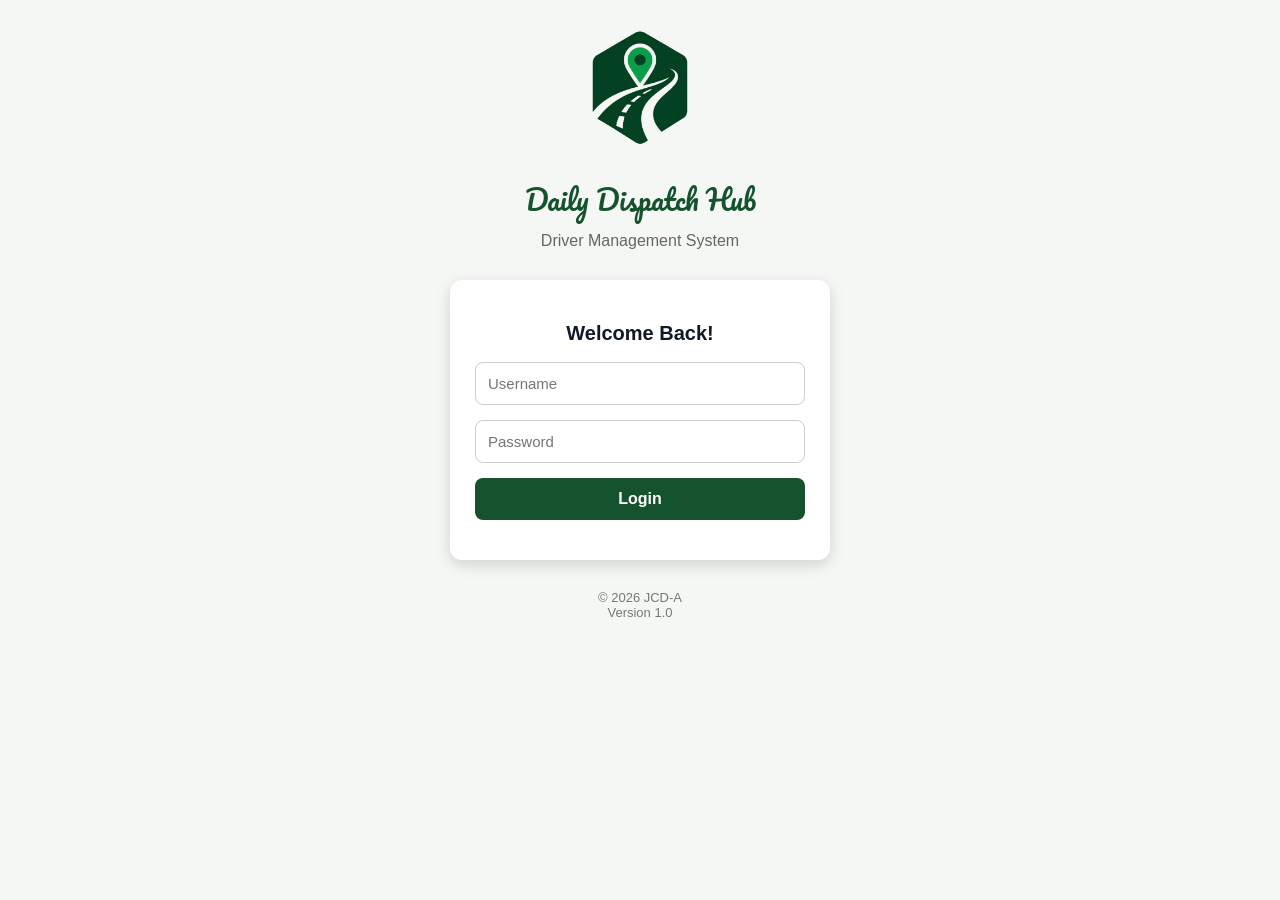
==== commit 418bd8cc: "Update index-dev.html" ====
--- a/index-dev.html
+++ b/index-dev.html
@@ -1,4 +1,4 @@
-<!DOCTYPE html>
+    <!DOCTYPE html>
 <html lang="en">
 <head>
     <meta charset="UTF-8">
@@ -7,7 +7,1862 @@
     
     <link rel="icon" type="image/png" href="assets/dispatch-hub-logo.png">
     <link href="https://fonts.googleapis.com/css2?family=Pacifico&display=swap" rel="stylesheet">
-    <link rel="stylesheet" href="styles.css">
+    <style>
+
+        .request-action-message {
+    text-align: center;
+    font-size: 15px;
+    color: #4b5563;
+    padding: 4px 0 8px;
+}
+
+.request-modal-body {
+    padding: 20px 24px 8px;
+}
+
+#driverRequestActionModal .request-modal {
+    max-width: 420px;
+    width: calc(100% - 32px);
+}
+
+      .request-modal-deny {
+    background: #dc3545 !important;
+    color: #fff !important;
+    border: none !important;
+    border-radius: 9px !important;
+    padding: 10px 17px !important;
+    font-size: 14px !important;
+    font-weight: 600 !important;
+    cursor: pointer;
+    transition: background 0.15s ease;
+}
+
+.request-modal-deny:hover {
+    background: #c82333 !important;
+    color: #fff !important;
+}
+
+.request-modal-deny:active {
+    background: #bd2130 !important;
+    color: #fff !important;
+}
+
+        /* ================================
+   DRIVER REQUEST MODALS
+================================ */
+
+.request-modal-overlay {
+    position: fixed;
+    inset: 0;
+    background: rgba(0, 0, 0, 0.45);
+    display: flex;
+    align-items: center;
+    justify-content: center;
+    z-index: 99999;
+    padding: 20px;
+}
+
+.request-modal {
+    width: 100%;
+    max-width: 430px;
+    background: #ffffff;
+    border-radius: 16px;
+    box-shadow: 0 12px 40px rgba(0, 0, 0, 0.20);
+    overflow: hidden;
+    animation: requestModalIn 0.18s ease-out;
+}
+
+@keyframes requestModalIn {
+    from {
+        opacity: 0;
+        transform: translateY(10px) scale(0.98);
+    }
+
+    to {
+        opacity: 1;
+        transform: translateY(0) scale(1);
+    }
+}
+
+.request-modal-title {
+    font-size: 20px;
+    font-weight: 700;
+    color: #222;
+    padding: 22px 24px 16px;
+    border-bottom: 1px solid #eeeeee;
+}
+
+.request-modal-details {
+    padding: 8px 24px 12px;
+}
+
+.request-detail-row {
+    display: grid;
+    grid-template-columns: 125px 1fr;
+    gap: 12px;
+    padding: 13px 0;
+    border-bottom: 1px solid #f0f0f0;
+    font-size: 14px;
+    line-height: 1.4;
+}
+
+.request-detail-row:last-child {
+    border-bottom: none;
+}
+
+.request-detail-label {
+    font-weight: 600;
+    color: #666;
+}
+
+.request-detail-row span:last-child {
+    color: #222;
+    word-break: break-word;
+}
+
+.request-modal-buttons {
+    display: flex;
+    justify-content: flex-end;
+    gap: 10px;
+    padding: 18px 24px 22px;
+    border-top: 1px solid #eeeeee;
+}
+
+.request-modal-buttons button {
+    border: none;
+    border-radius: 9px;
+    padding: 10px 17px;
+    font-size: 14px;
+    font-weight: 600;
+    cursor: pointer;
+    transition: 0.15s ease;
+}
+
+.request-modal-cancel {
+    background: #f1f1f1;
+    color: #444;
+}
+
+.request-modal-cancel:hover {
+    background: #e5e5e5;
+}
+
+.request-modal-submit {
+    background: #28a745 !important;
+    color: #fff !important;
+    border: none !important;
+}
+
+.request-modal-submit:hover {
+    background: #218838 !important;
+    color: #fff !important;
+}
+
+.request-modal-submit:active {
+    background: #1e7e34 !important;
+    color: #fff !important;
+}
+
+
+/* Success Modal */
+
+.request-success-modal {
+    max-width: 400px;
+}
+
+.request-success-title {
+    padding: 24px 24px 10px;
+    font-size: 19px;
+    font-weight: 700;
+    color: #222;
+}
+
+.request-success-message {
+    padding: 0 24px 22px;
+    color: #666;
+    font-size: 14px;
+    line-height: 1.6;
+}
+
+
+/* Mobile */
+
+@media (max-width: 480px) {
+
+    .request-modal {
+        max-width: 100%;
+        border-radius: 14px;
+    }
+
+    .request-modal-title {
+        font-size: 18px;
+        padding: 20px 20px 15px;
+    }
+
+    .request-modal-details {
+        padding: 6px 20px 10px;
+    }
+
+    .request-detail-row {
+        grid-template-columns: 105px 1fr;
+        font-size: 13px;
+        gap: 8px;
+    }
+
+    .request-modal-buttons {
+        padding: 16px 20px 20px;
+    }
+
+    .request-modal-buttons button {
+        flex: 1;
+    }
+
+    .request-success-title {
+        padding: 22px 20px 10px;
+        font-size: 18px;
+    }
+
+    .request-success-message {
+        padding: 0 20px 20px;
+    }
+}
+
+        .login-container input {
+    font-size: 16px;
+}
+
+        .text-left {
+    text-align: left;
+}
+
+.text-center {
+    text-align: center;
+}
+
+.justify-center {
+    justify-content: center;
+}
+
+        .info-row{
+    display:flex;
+    justify-content:space-between;
+    align-items:center;
+    padding:6px 0;
+}
+
+.info-row .info-label{
+    font-weight:600;
+    color:#14532d;
+    min-width:90px;
+}
+
+.info-row .info-value{
+    flex:1;
+    text-align:left;
+    margin-left:20px;
+}
+
+.review-modal{
+    max-width:600px;
+}
+
+.review-title{
+    color:#14532d;
+    font-size:24px;
+    margin-bottom:5px;
+}
+
+.review-subtitle{
+    color:#6b7280;
+    font-size:14px;
+    margin-bottom:20px;
+}
+
+.review-grid{
+    display:grid;
+    grid-template-columns:repeat(2,1fr);
+    gap:15px;
+    margin-bottom:20px;
+}
+
+.review-field{
+    display:flex;
+    flex-direction:column;
+}
+
+.review-field label{
+    font-size:13px;
+    font-weight:600;
+    color:#374151;
+    margin-bottom:6px;
+}
+
+.review-field input{
+    width:100%;
+    padding:10px;
+    border:1px solid #d1d5db;
+    border-radius:8px;
+    font-size:14px;
+    box-sizing:border-box;
+}
+
+.review-total{
+    margin-top:20px;
+    padding:16px;
+    background:#ecfdf5;
+    border:1px solid #bbf7d0;
+    border-radius:12px;
+    display:flex;
+    justify-content:space-between;
+    align-items:center;
+    font-size:18px;
+    font-weight:700;
+    color:#14532d;
+}
+
+.review-total span:last-child{
+    font-size:20px;
+    color:#15803d;
+}
+
+.modal-buttons{
+    display:flex;
+    justify-content:flex-end;
+    gap:12px;
+    margin-top:25px;
+}
+        
+.reminder-list{
+    text-align:left;
+    margin:20px 0;
+    padding-left:24px;
+    line-height:1.8;
+    color:#444;
+}
+
+.reminder-list li{
+    margin-bottom:10px;
+}
+
+.modal-overlay {
+    position: fixed;
+    inset: 0;
+    background: rgba(0,0,0,.55);
+    display: flex;
+    justify-content: center;
+    align-items: center;
+    z-index: 99999;
+}
+
+.reminder-modal {
+    width: min(90%, 500px);
+    background: #fff;
+    border-radius: 14px;
+    padding: 28px;
+    text-align: center;
+    box-shadow: 0 15px 40px rgba(0,0,0,.25);
+}
+
+.reminder-modal h2 {
+    color: #14532d;
+    margin-bottom: 18px;
+}
+
+.reminder-text {
+    margin: 10px 0;
+    line-height: 1.6;
+    color: #444;
+}
+
+#confirmReminderBtn {
+    margin-top: 22px;
+    width: 100%;
+}
+        
+    .bg-schedule-admin,
+    .bg-driver-allowance {
+        background: #15803d !important; 
+        box-shadow: 0 4px 12px rgba(21, 128, 61, 0.2) !important;
+    }
+
+    .bg-schedule-admin .month-selector select,
+    .bg-driver-allowance .month-selector select {
+        color: #15803d !important;
+    }
+  
+    .header-schedule {
+        background: #064e3b !important; 
+        box-shadow: 0 4px 10px rgba(6, 78, 59, 0.2) !important;
+    }
+
+    .header-allowance {
+        background: #14532d !important; 
+        box-shadow: 0 4px 10px rgba(20, 83, 45, 0.2) !important;
+    }
+  
+    .header-schedule .month-selector select {
+        color: #064e3b;
+    }
+    .header-allowance .month-selector select {
+        color: #14532d;
+    }
+        
+    body {
+        font-family: Arial, Helvetica, sans-serif;
+        background: #eef3ef;
+        margin: 0;
+        padding: 140px 20px 20px 20px;
+        color: #111827;
+    }
+
+    a {
+        color: #000;
+        text-decoration: none;
+    }
+
+    h1 {
+        text-align: center;
+        color: #14532d;
+        font-size: 28px;
+        margin-bottom: 6px;
+        font-weight: 700;
+    }
+
+    .admin-toolbar {
+        display: flex;
+        justify-content: flex-end;
+        margin-bottom: 18px;
+    }
+
+    .admin-btn {
+        background: #14532d;
+        color: #fff;
+        border: none;
+        border-radius: 8px;
+        padding: 10px 18px;
+        font-size: 14px;
+        font-weight: 600;
+        cursor: pointer;
+        transition: .2s;
+    }
+
+    .admin-btn:hover {
+        background: #166534;
+    }
+
+    .phone-link {
+        color: #111827;
+        text-decoration: none;
+        font-weight: 500;
+    }
+
+    .phone-link:hover,
+    .info-value a:hover {
+        text-decoration: underline;
+        color: #16a34a !important;
+    }
+
+    .driver-card {
+    background: #fff;
+    border-radius: 12px;
+    padding: 12px;
+    margin-bottom: 24px !important; /* Updated spacing */
+    box-shadow: 0 6px 18px rgba(0,0,0,.08);
+    border: 1px solid #e5e7eb;
+}
+
+   .summary-card {
+    background: #b7d58c;
+    border-radius: 14px;
+    padding: 12px;
+    margin-bottom: 24px !important; /* Updated spacing */
+    box-shadow: 0 2px 8px rgba(0,0,0,.08);
+}
+
+    .pending-summary-card {
+        background:#ECFDF5;
+        border:1px solid #86EFAC;
+        border-radius:14px;
+        margin-bottom:18px;
+        overflow:hidden;
+    }
+
+    .pending-summary-header {
+        background:#15803D;
+        color:#fff;
+        padding:10px 12px;
+        font-size:16px;
+        font-weight:700;
+        text-align:center;
+    }
+
+    .pending-table {
+        width:100%;
+        border-collapse:collapse;
+        background:#fff;
+    }
+
+    .pending-table td {
+        padding:8px 12px;
+        border-bottom:1px solid #e5e7eb;
+        font-size:12px;
+    }
+
+    .pending-table tr:last-child td {
+        border-bottom:none;
+    }
+
+    .pending-driver-cell {
+        width:85%;
+        color:#111827;
+    }
+
+    .pending-action-cell {
+        width:15%;
+        text-align:right;
+    }
+
+    .pending-submit-btn {
+        background:#16a34a;
+        color:#fff;
+        border:none;
+        border-radius:6px;
+        width:72px;
+        height:30px;
+        cursor:pointer;
+        font-size:12px;
+        font-weight:600;
+    }
+
+    .pending-submit-btn:hover {
+        background:#15803d;
+    }
+
+    .summary-header {
+        background: #14532d;
+        color: #ffffff;
+        padding: 12px;
+        border-radius: 10px;
+        margin-bottom: 12px;
+        text-align: center;
+    }
+
+    .summary-header h2 {
+        margin: 0;
+        font-size: 16px;
+        font-weight: 700;
+    }
+
+    .driver-header {
+        background: #14532d;
+        color: #fff;
+        padding: 12px 14px;
+        border-radius: 10px;
+        margin-bottom: 8px;
+        box-shadow: 0 2px 5px rgba(20,83,45,.15);
+    }
+
+    .driver-header h2 {
+        margin: 0 0 12px;
+        font-size: 17px;
+        font-weight: 700;
+        text-align: left;
+    }
+
+    .driver-header p {
+        margin: 0;
+        padding: 2px 0;
+        line-height: 1.2;
+        color: #fff;
+    }
+
+    .trip {
+        background: #ffffff;
+        border: 1px solid #e5e7eb;
+        border-left: 4px solid #14532d;
+        border-radius: 12px;
+        padding: 10px 12px;
+        margin-bottom: 8px;
+        box-shadow: 0 1px 4px rgba(0,0,0,.05);
+    }
+
+    .trip-title {
+        font-size: 14px;
+        font-weight: 700;
+        color: #14532d;
+        margin-bottom: 6px;
+        padding-bottom: 4px;
+        border-bottom: 1px solid #e5e7eb;
+    }
+
+    .trip p {
+        margin: 0;
+        padding: 2px 0;
+        line-height: 1.2;
+    }
+
+    .allowance-btn {
+        width: 100%;
+        height: 46px;
+        margin-top: 14px;
+        background: #16a34a;
+        color: #fff;
+        border: none;
+        border-radius: 10px;
+        font-size: 14px;
+        font-weight: 600;
+        cursor: pointer;
+        transition: background .2s ease;
+    }
+
+    .allowance-btn:active {
+        transform: scale(.99);
+    }
+
+       .allowance-btn:hover {
+    background: #4ade80;
+}
+
+        .message-passenger-btn {
+    width: 100%;
+    height: 46px;
+    margin-top: 14px;
+    background: #86efac;
+    color: #14532d;
+    border: none;
+    border-radius: 10px;
+    font-size: 14px;
+    font-weight: 600;
+    cursor: pointer;
+    transition: background 0.2s ease;
+}
+
+.message-passenger-btn:hover {
+    background: #4ade80;
+}
+
+.message-passenger-btn:active {
+    transform: scale(0.99);
+}
+
+      .message-compose-modal {
+    max-width: 520px;
+    position: relative;
+}
+
+        .message-modal-close {
+    position: absolute;
+    top: 12px;
+    right: 14px;
+    width: 32px;
+    height: 32px;
+    border: none;
+    background: transparent;
+    color: #6b7280;
+    font-size: 26px;
+    line-height: 1;
+    cursor: pointer;
+    border-radius: 50%;
+}
+
+.message-modal-close:hover {
+    background: #f3f4f6;
+    color: #14532d;
+}
+
+.passenger-message-text {
+    width: 100%;
+    min-height: 300px;
+    padding: 12px;
+    box-sizing: border-box;
+    border: 1px solid #d1d5db;
+    border-radius: 10px;
+    background: #f9fafb;
+    color: #374151;
+    font-family: Arial, sans-serif;
+    font-size: 14px;
+    line-height: 1.5;
+    resize: vertical;
+}
+
+.message-compose-buttons {
+    margin-top: 15px;
+}
+
+.message-edit-btn,
+.message-send-btn {
+    flex: 1;
+    height: 44px;
+    border: none;
+    border-radius: 10px;
+    font-size: 14px;
+    font-weight: 600;
+    cursor: pointer;
+}
+
+.message-edit-btn {
+    background: #dcfce7;
+    color: #14532d;
+}
+
+.message-edit-btn:hover {
+    background: #bbf7d0;
+}
+
+.message-send-btn {
+    background: #16a34a;
+    color: #fff;
+}
+
+.message-send-btn:hover {
+    background: #15803d;
+}
+
+        .passenger-message-row {
+    display: flex;
+    align-items: center;
+    gap: 8px;
+    width: 100%;
+    max-width: 100%;
+    margin-bottom: 8px;
+    box-sizing: border-box;
+    overflow: hidden;
+}
+
+.passenger-message-checkbox {
+    width: 16px;
+    height: 16px;
+    flex: 0 0 16px;
+    margin: 0;
+    cursor: pointer;
+}
+
+.passenger-message-option {
+    flex: 1 1 auto;
+    min-width: 0;
+    max-width: 360px;
+    display: flex;
+    align-items: center;
+    justify-content: space-between;
+    gap: 8px;
+    padding: 9px 12px;
+    background: #f0fdf4;
+    border: 1px solid #bbf7d0;
+    border-radius: 9px;
+    color: #14532d;
+    font-size: 13px;
+    font-weight: 600;
+    text-align: left;
+    cursor: pointer;
+    transition: background .2s ease, border-color .2s ease;
+    box-sizing: border-box;
+    overflow: hidden;
+}
+
+.passenger-message-option:hover {
+    background: #dcfce7;
+    border-color: #86efac;
+}
+
+.passenger-message-option span {
+    min-width: 0;
+    overflow: hidden;
+    text-overflow: ellipsis;
+    font-size: 10px;
+}
+
+.passenger-message-option small {
+    color: #6b7280;
+    font-size: 12px;
+    font-weight: 500;
+    white-space: nowrap;
+    flex-shrink: 0;
+}
+
+       .driver-action-buttons {
+    display: flex;
+    gap: 10px;
+    width: 100%;
+    margin-top: 14px;
+    margin-bottom: 12px; /* Updated spacing */
+}
+
+.driver-action-buttons .message-passenger-btn,
+.driver-action-buttons .allowance-btn {
+    flex: 1;
+    width: auto;
+    margin-top: 0;
+}
+
+    .rest-day-row {
+        background: #f8d7da;
+        color: #721c24;
+        font-weight: bold;
+    }
+
+        .duty-tracker-rest-day {
+    background: #f8d7da;
+    color: #721c24;
+    font-weight: 800;
+    text-align: center;
+}
+
+    .app-header {
+        display: flex;
+        flex-direction: column;
+        align-items: flex-start;
+        gap: 10px;
+        margin-bottom: 22px;
+        position: fixed;            
+        top: 0;
+        left: 0;
+        width: 100%;
+        z-index: 1000;              
+        background: #eef3ef;        
+        padding: 20px 20px 10px 20px;
+        box-sizing: border-box;
+    }
+
+    .app-left {
+        display: flex;
+        align-items: center;
+        gap: 18px;
+    }
+
+    .app-logo {
+        width: 72px;
+        height: 72px;
+        object-fit: contain;
+        flex-shrink: 0;
+    }
+
+    .app-title h1 {
+        font-family:'Pacifico', cursive;
+        margin: 0;
+        font-size: 30px;
+        color: #14532d;
+        font-weight: 500;
+        text-align: left;
+        line-height: 1.1;
+    }
+
+    .app-subtitle {
+        margin-top: 4px;
+        font-size: 16px;
+        font-weight: 600;
+        color: #374151;
+    }
+
+    .app-description {
+        margin-top: 6px;
+        font-size: 13px;
+        color: #6b7280;
+    }
+
+    .top-nav {
+        width: 100%;
+        display: flex;
+        justify-content: flex-end;
+        align-items: center;
+        gap: 10px;
+        margin-top: 8px;
+        font-size: 13px;
+        font-weight: 600;
+        padding-right: 12px;
+    }
+
+    .nav-btn {
+        background: none;
+        border: none;
+        padding: 0;
+        color: #6b7280;
+        font-size: 13px;
+        font-weight: 600;
+        cursor: pointer;
+        transition: .2s;
+    }
+
+    .nav-btn:hover {
+        color: #14532d;
+    }
+
+    .nav-btn.active {
+        color: #16a34a;
+    }
+
+    .nav-separator {
+        color: #9ca3af;
+        user-select: none;
+    }
+
+    .modal {
+        display: none;
+        position: fixed;
+        inset: 0;
+        background: rgba(0,0,0,.5);
+        z-index: 9999;
+        overflow-y: auto;
+        padding: 15px;
+        box-sizing: border-box;
+    }
+
+    .modal-content {
+        background: #fff;
+        width: 90%;
+        max-width: 450px;
+        max-height: 90vh;
+        margin: 20px auto;
+        padding: 20px;
+        border-radius: 10px;
+        overflow-y: auto;
+        box-sizing: border-box;
+    }
+
+    .modal-title {
+        margin-top: 0;
+        color: #111827;
+    }
+
+    .modal-content input,
+    .modal-content select {
+        width: 100%;
+        padding: 10px;
+        margin-bottom: 12px;
+        border: 1px solid #d1d5db;
+        border-radius: 6px;
+        background: #fff;
+        font-size: 14px;
+        box-sizing: border-box;
+    }
+
+    .modal-buttons {
+        display: flex;
+        gap: 12px;
+        margin-top: 18px;
+    }
+
+    .modal-buttons .allowance-btn {
+        flex: 1;
+        margin-top: 0;
+        height: 48px;
+        border-radius: 8px;
+    }
+
+    .submit-btn { background: #16a34a; color: #fff; }
+    .submit-btn:hover { background: #15803d; }
+    .cancel-btn { background: #6b7280; color: #fff; }
+    .cancel-btn:hover { background: #4b5563; }
+
+    .trip-info-card {
+        background: #f0fdf4;
+        border: 1px solid #bbf7d0;
+        border-radius: 10px;
+        padding: 10px 12px;
+        margin-bottom: 15px;
+    }
+
+    .info-item {
+        display: flex;
+        align-items: flex-start;
+        gap: 4px;
+        padding: 2px 0;
+    }
+
+    .info-label {
+        width: 95px;
+        min-width: 95px;
+        font-size: 13px;
+        font-weight: 600;
+        color: #6b7280;
+        white-space: nowrap;
+    }
+
+    .driver-header .info-label { color: rgba(255,255,255,.88); }
+    .trip-info-card .info-label { color: #166534; }
+
+    .info-value {
+        flex: 1;
+        font-size: 14px;
+        font-weight: 500;
+        color: #111827;
+        word-break: break-word;
+    }
+
+    .info-value a {
+        font-size: 14px !important;
+        color: #111827;
+        text-decoration: none;
+        font-weight: 500;
+    }
+
+    .driver-header .info-value { color: #fff; }
+    .trip-info-card .info-value { font-weight: 600; }
+
+  .section-title {
+    display: block;
+    margin: 20px 0 12px;
+    font-size: 18px;
+    font-weight: 600;
+    color: #14532d;
+    border-bottom: 1px solid #d1fae5;
+    padding-bottom: 5px;
+}
+
+    .duty-time-row {
+        display: flex;
+        gap: 10px;
+        margin-bottom: 14px;
+    }
+
+    .time-card {
+        flex: 1;
+    }
+
+    .time-card label {
+        display: block;
+        font-size: 11px;
+        font-weight: 600;
+        color: #6b7280;
+        margin-bottom: 2px;
+    }
+
+    .time-card input {
+        width: 100%;
+        height: 38px;
+        padding: 4px 8px;
+        font-size: 13px;
+        font-weight: 500;
+        border: 1px solid #d1d5db;
+        border-radius: 6px;
+        background: #fff;
+        box-sizing: border-box;
+    }
+
+    .time-card input:focus {
+        outline: none;
+        border-color: #1d4ed8;
+        box-shadow: 0 0 0 2px rgba(37,99,235,.12);
+    }
+
+    .meal-grid {
+        display: grid;
+        grid-template-columns: 1fr 1fr;
+        gap: 12px;
+        margin-bottom: 15px;
+    }
+
+    .meal-item label {
+        display: block;
+        font-size: 12px;
+        font-weight: 600;
+        color: #6b7280;
+        margin-bottom: 4px;
+    }
+
+    .meal-item input {
+        width: 100%;
+        box-sizing: border-box;
+    }
+
+    .receipt-section {
+        display: none;
+        margin-top: 10px;
+    }
+
+    .file-input-hidden {
+        display: none;
+    }
+
+    .upload-buttons {
+        display: flex;
+        gap: 10px;
+        margin-top: 10px;
+    }
+
+    .upload-btn {
+        flex: 1;
+        padding: 12px;
+        border: none;
+        border-radius: 8px;
+        color: #fff;
+        font-size: 14px;
+        font-weight: bold;
+        cursor: pointer;
+    }
+
+    .camera-btn { background: #2563eb; }
+    .gallery-btn { background: #6b7280; }
+    .receipt-preview { margin-top: 10px; }
+
+    .success-overlay,
+    .loading-overlay,
+    .action-overlay,
+    .action-loading-overlay {
+        display: none;
+        position: fixed;
+        inset: 0;
+        background: rgba(0,0,0,.45);
+        justify-content: center;
+        align-items: center;
+    }
+    .success-overlay { z-index: 100000; }
+    .loading-overlay { z-index: 99999; }
+    .action-loading-overlay { z-index: 999999; backdrop-filter: blur(2px); }
+
+    .success-box, .loading-box, .action-loading-box {
+        background: #fff;
+        border-radius: 14px;
+        padding: 25px;
+        text-align: center;
+        box-shadow: 0 10px 35px rgba(0,0,0,.25);
+    }
+    .success-box { width: 290px; }
+    .loading-box { width: 280px; }
+    .loading-box-large { max-width: 340px; }
+    .action-loading-box { width: 320px; padding: 28px 24px; }
+
+    .success-icon { font-size: 55px; margin-bottom: 12px; }
+    .success-box h2 { margin: 0 0 10px; color: #16a34a; }
+    .success-box p, .loading-message, .action-loading-message { color: #4b5563; line-height: 1.5; font-size: 14px; }
+
+    .loading-banner {
+        background: #16a34a;
+        color: #fff;
+        padding: 16px;
+        border-radius: 12px;
+        margin-bottom: 18px;
+        box-shadow: 0 4px 12px rgba(22,163,74,.25);
+    }
+    .loading-banner h2 { margin: 0; font-size: 20px; }
+    .loading-banner-subtitle { margin-top: 4px; font-size: 13px; opacity: .9; }
+    .loading-title, .action-loading-title { margin: 0 0 8px; color: #111827; }
+    .action-loading-logo { margin: 0; color: #15803d; font-size: 24px; font-weight: 700; }
+
+    .spinner, .action-loading-spinner {
+        margin: 0 auto 18px auto; 
+        border: 5px solid #e5e7eb;
+        border-radius: 50%;
+        display: block;           
+    }
+    .spinner {
+        width: 55px; height: 55px;
+        border-top: 5px solid #16a34a;
+        animation: spin 1s linear infinite;
+    }
+    .action-loading-spinner {
+        width: 46px; height: 46px; margin: auto;
+        border-width: 4px; border-top: 4px solid #15803d;
+        animation: spin .8s linear infinite;
+    }
+
+    @keyframes spin {
+        from { transform: rotate(0deg); }
+        to { transform: rotate(360deg); }
+    }
+
+
+    .summary-table {
+        width: 100%;
+        table-layout: auto;
+        border-collapse: collapse;
+        font-size: 11px;
+    }
+
+    .summary-table th,
+    .summary-table td {
+        padding: 7px 6px;
+        border-bottom: 1px solid #e5e7eb;
+        white-space: nowrap;
+        overflow: hidden;
+        text-overflow: ellipsis;
+    }
+
+    .summary-table th {
+        background:#ffffff;
+        color:#14532d;
+        font-weight:700;
+    }
+    .summary-table tr:last-child td { border-bottom: none; }
+
+    .summary-table th:nth-child(1),
+    .summary-table td:first-child {
+        width:32%;
+        text-align:left;
+    }
+    .summary-table td:first-child { font-weight:400; }
+    .summary-table th:nth-child(2), .summary-table td:nth-child(2) { width: 20%; text-align: center; }
+    
+    .summary-table th:nth-child(3),
+    .summary-table td:nth-child(3) {
+        width:18%;
+        text-align:center;
+    }
+    .summary-table td:nth-child(3) { font-weight:400; }
+    .summary-table th:nth-child(4), .summary-table td:nth-child(4) { width: 30%; text-align: center; }
+
+
+   
+
+    .schedule-header {
+        background: #14532d;
+        color: #ffffff;
+        padding: 14px 18px;
+        border-radius: 10px;
+        margin-bottom: 18px;
+        box-shadow: 0 4px 10px rgba(20,83,45,.15);
+        display: flex;
+        justify-content: space-between;
+        align-items: center;
+    }
+
+    .schedule-header h2 {
+        margin: 0;
+        font-size: 18px;
+        font-weight: 700;
+    }
+
+    .month-selector {
+        display: flex;
+        align-items: center;
+        gap: 8px;
+    }
+
+    .month-selector label {
+        font-size: 13px;
+        font-weight: 600;
+        color: rgba(255,255,255,0.9);
+    }
+
+    .month-selector select {
+        padding: 6px 12px;
+        font-size: 13px;
+        font-weight: 600;
+        color: #14532d;
+        background: #ffffff;
+        border: none;
+        border-radius: 6px;
+        cursor: pointer;
+        outline: none;
+    }
+
+    .approval-container h3 {
+        color: #14532d;
+        font-size: 15px;
+        font-weight: 700;
+        margin: 22px 0 10px;
+        padding-left: 6px;
+        border-left: 4px solid #16a34a;
+    }
+
+
+    .approval-table {
+        width: 100%;
+        table-layout: fixed;
+        border-collapse: collapse;
+        background: #ffffff !important;
+        border-radius: 12px;
+        overflow: hidden;
+        box-shadow: 0 4px 12px rgba(0,0,0,.08);
+        margin-bottom: 15px;
+        border: 1px solid #e5e7eb;
+    }
+
+    .approval-table th {
+        background: #14532d !important;
+        color: #ffffff !important;
+        font-weight: 700;
+        font-size: 12px;
+        text-align: left;
+        padding: 10px 8px;
+    }
+
+    .approval-table td {
+        padding: 10px 8px;
+        font-size: 12px;
+        color: #111827 !important;
+        font-weight: 600;
+        border-bottom: 1px solid #e5e7eb;
+        white-space: nowrap;
+        overflow: hidden;
+        text-overflow: ellipsis;
+    }
+
+    .approval-table tr:last-child td {
+        border-bottom: none;
+    }
+
+    .approval-table tr:hover {
+        background: #f9fafb;
+    }
+
+    .approval-day-name {
+        font-weight: 700;
+    }
+
+    .approval-date-val {
+        font-weight: 500;
+    }
+
+    .action-btn-grp {
+        display: flex;
+        gap: 6px;
+    }
+
+    .action-table-btn {
+        padding: 6px 12px;
+        font-size: 11px;
+        font-weight: 700;
+        border: none;
+        border-radius: 6px;
+        cursor: pointer;
+        transition: background .2s, color .2s;
+    }
+
+    .btn-view {
+        background: #16a34a !important;
+        color: #ffffff !important;
+    }
+
+    .btn-view:hover {
+        background: #15803d !important;
+    }
+
+    .btn-approve {
+        background: #ffffff !important;
+        color: #14532d !important;
+        border: 1px solid rgba(20, 83, 45, 0.4) !important;
+    }
+
+    .btn-approve:hover {
+        background: #eef3ef !important;
+    }
+
+    .modal-list-table {
+        width: 100%;
+        border-collapse: collapse;
+        margin-top: 10px;
+        font-size: 13px;
+    }
+    .modal-list-table th {
+        text-align: left;
+        padding: 8px;
+        background: #f3f4f6;
+        color: #374151;
+        font-weight: 600;
+        border-bottom: 2px solid #e5e7eb;
+    }
+    .modal-list-table td {
+        padding: 10px 8px;
+        border-bottom: 1px solid #e5e7eb;
+    }
+    .modal-list-table tr:last-child td {
+        border-bottom: none;
+    }
+    .status-badge {
+        padding: 3px 8px;
+        border-radius: 12px;
+        font-size: 11px;
+        font-weight: 700;
+    }
+    .status-approved { background: #d1fae5; color: #065f46; }
+    .status-pending { background: #fef3c7; color: #92400e; }
+         
+
+ @media(max-width:600px) {
+
+    #scheduleViewerPage .modal-content {
+        max-height: 80vh !important;
+        overflow-y: auto !important;
+        -webkit-overflow-scrolling: touch;
+    }
+
+    .reminder-modal {
+    width: 84%;
+    padding: 18px;
+    border-radius: 12px;
+}
+
+    .reminder-modal h2 {
+        font-size: 22px;
+        margin-bottom: 12px;
+    }
+
+    .reminder-modal p {
+        font-size: 14px;
+        margin-bottom: 10px !important;
+    }
+
+    .reminder-list {
+        margin: 12px 0;
+        padding-left: 20px;
+        line-height: 1.45;
+        font-size: 13px;
+    }
+
+    .reminder-list li {
+        margin-bottom: 6px;
+    }
+
+    #confirmReminderBtn {
+        margin-top: 14px;
+        height: 42px;
+    }
+
+    body {
+        padding-top: 175px;
+    }
+
+    .admin-toolbar {
+        justify-content: stretch;
+    }
+
+    .admin-btn {
+        width: 100%;
+    }
+
+    .meal-grid {
+        gap: 10px;
+    }
+
+    .meal-item label,
+    .time-card label {
+        font-size: 11px;
+    }
+
+    .duty-time-row {
+        gap: 8px;
+        padding: 0 2px;
+    }
+
+    .time-card input {
+        height: 38px;
+        font-size: 13px;
+    }
+
+    .upload-btn,
+    .allowance-btn {
+        font-size: 13px;
+        padding: 10px;
+    }
+
+    .driver-header p,
+    .nav-btn {
+        font-size: 12px;
+        line-height: 1.2;
+    }
+
+    .trip .info-label,
+    .trip .info-value,
+    .trip .info-value a,
+    .phone-link {
+        font-size: 13px !important;
+        line-height: 1.3;
+    }
+
+    .trip-title {
+        font-size: 12px;
+    }
+
+    .driver-header h2 {
+        font-size: 15px;
+    }
+
+    .app-header {
+        gap: 14px;
+        padding: 15px 15px 10px 15px;
+    }
+
+    .app-logo {
+        width: 56px;
+        height: 56px;
+    }
+
+    .app-title h1 {
+        font-size: 24px;
+    }
+
+    .app-subtitle {
+        font-size: 14px;
+    }
+
+    .app-description {
+        font-size: 12px;
+    }
+
+    .top-nav {
+        justify-content: flex-end;
+        margin-top: 8px;
+        font-size: 12px;
+        gap: 8px;
+        padding-right: 8px;
+    }
+
+    .schedule-header {
+        flex-direction: column;
+        align-items: flex-start;
+        gap: 10px;
+    }
+
+    .month-selector {
+        width: 100%;
+        justify-content: space-between;
+    }
+
+    .approval-table {
+        table-layout: auto !important;
+        width: 100% !important;
+    }
+
+    .approval-table th,
+    .approval-table td {
+        padding: 8px 4px !important;
+        font-size: 11px !important;
+        white-space: normal !important;
+    }
+}
+
+.dispatch-title {
+    font-family: 'Pacifico', cursive;
+    font-size: 34px;
+    color: #14532d;
+    font-weight: normal;
+    margin-bottom: 6px;
+    line-height: 1.2;
+}
+
+#loginPage {
+    position: fixed;
+    inset: 0;
+    width: 100%;
+    height: 100dvh;
+    min-height: 100dvh;
+    background: #f4f7f4;
+    display: flex;
+    justify-content: center;
+    align-items: center;
+    z-index: 99999;
+    box-sizing: border-box;
+    padding: 20px;
+}
+
+.login-container {
+    width: 100%;
+    max-width: 380px;
+    text-align: center;
+    padding: 0;
+    margin: 0 auto;
+    box-sizing: border-box;
+}
+
+#loginLogo {
+    width: 140px;
+}
+
+#loginPage h1 {
+    color: #14532d;
+    font-size: 28px;
+    margin-bottom: 5px;
+}
+
+.loginSubtitle {
+    color: #666;
+    margin-bottom: 30px;
+}
+
+.loginCard {
+    background: #fff;
+    border-radius: 12px;
+    padding: 25px;
+    box-shadow: 0 5px 15px rgba(0, 0, 0, .15);
+}
+
+.loginCard h2 {
+    font-family: inherit;
+    font-size: 20px;
+    font-weight: 700;
+}
+
+.loginCard input {
+    width: 100%;
+    padding: 12px;
+    margin-bottom: 15px;
+    border: 1px solid #ccc;
+    border-radius: 8px;
+    font-size: 15px;
+    box-sizing: border-box;
+}
+
+#loginBtn {
+    width: 100%;
+    padding: 12px;
+    background: #14532d;
+    color: white;
+    border: none;
+    border-radius: 8px;
+    cursor: pointer;
+    font-size: 16px;
+    font-weight: bold;
+}
+
+#loginBtn:hover {
+    opacity: 0.9;
+}
+
+#loginError {
+    color: red;
+    margin-top: 15px;
+}
+
+.loginFooter {
+    margin-top: 30px;
+    color: #777;
+    font-size: 13px;
+}
+
+.schedule-notes-box {
+    margin-top: 15px;
+    background: #dcfce7;
+    border: 1px solid #86efac;
+    border-left: 5px solid #15803d;
+    border-radius: 10px;
+    padding: 8px 12px;
+}
+
+.schedule-notes-header {
+    font-weight: 700;
+    font-size: 12px;
+    margin: 0 0 4px 0;
+    padding: 0;
+}
+
+.schedule-notes-body {
+    margin: 0;
+    padding: 0;
+    font-size: 12px;
+    line-height: 1.4;
+    color: #374151;
+}
+
+.schedule-locked .summary-table,
+.schedule-locked .schedule-notes-box {
+    filter: blur(5px);
+    user-select: none;
+    pointer-events: none;
+}
+
+.driver-card.schedule-locked {
+    filter: blur(5px);
+    user-select: none;
+    pointer-events: none;
+}
+
+.acknowledge-schedule-box {
+    position: relative;
+    z-index: 5;
+    text-align: center;
+    padding: 18px 16px 20px;
+    margin-top: 12px;
+}
+
+.acknowledge-message {
+    margin: 0 0 7px;
+    font-size: 15px;
+    font-weight: 700;
+    line-height: 1.4;
+}
+
+.acknowledge-submessage {
+    margin: 0 auto 16px;
+    max-width: 520px;
+    font-size: 13px;
+    line-height: 1.5;
+}
+
+.acknowledge-schedule-btn {
+    border: none;
+    border-radius: 8px;
+    padding: 11px 24px;
+    font-size: 14px;
+    font-weight: 700;
+    cursor: pointer;
+    min-width: 190px;
+    transition: transform 0.15s ease, opacity 0.15s ease;
+}
+
+.acknowledge-schedule-btn:hover {
+    transform: translateY(-1px);
+}
+
+.acknowledge-schedule-btn:disabled {
+    cursor: wait;
+    opacity: 0.7;
+    transform: none;
+}
+
+@media (max-width: 600px) {
+
+    .message-passenger-btn,
+.allowance-btn {
+    font-size: 13px !important;
+    font-weight: 600;
+}
+
+    /* ================================
+       ACKNOWLEDGE SCHEDULE
+       ================================ */
+
+    .acknowledge-schedule-box {
+        padding: 16px 12px 18px;
+        margin-top: 10px;
+    }
+
+    .acknowledge-message {
+        font-size: 14px;
+    }
+
+    .acknowledge-submessage {
+        font-size: 12px;
+        line-height: 1.45;
+        margin-bottom: 14px;
+    }
+
+    .acknowledge-schedule-btn {
+        width: 100%;
+        max-width: 260px;
+        padding: 12px 18px;
+    }
+
+
+    /* ================================
+       PASSENGER MESSAGE SELECTION
+       ================================ */
+
+    #passengerMessageModal {
+        padding: 10px;
+    }
+
+    #passengerMessageModal .modal-content {
+        width: 100%;
+        max-width: 420px !important;
+        margin: 20px auto;
+        padding: 18px;
+        box-sizing: border-box;
+        overflow-x: hidden;
+    }
+
+    #passengerMessageList {
+        width: 100%;
+        max-width: 100%;
+        overflow-x: hidden;
+        box-sizing: border-box;
+    }
+
+    /* Passenger row */
+    .passenger-message-row {
+        display: flex;
+        align-items: center;
+        gap: 8px;
+        width: 100%;
+        max-width: 100%;
+        margin-bottom: 8px;
+        box-sizing: border-box;
+        overflow: hidden;
+    }
+
+    /* Checkbox outside passenger box */
+    .passenger-message-checkbox {
+        width: 18px !important;
+        height: 18px !important;
+        min-width: 18px !important;
+        min-height: 18px !important;
+        max-width: 18px !important;
+        max-height: 18px !important;
+        margin: 0 !important;
+        padding: 0 !important;
+        flex: 0 0 18px;
+        cursor: pointer;
+    }
+
+    /* Passenger information box */
+    .passenger-message-option {
+        flex: 1 1 auto;
+        width: auto !important;
+        max-width: none !important;
+        min-width: 0;
+
+        display: flex;
+        align-items: center;
+        justify-content: space-between;
+
+        gap: 8px;
+
+        padding: 9px 10px;
+        margin: 0;
+
+        background: #f0fdf4;
+        border: 1px solid #bbf7d0;
+        border-radius: 9px;
+
+        color: #14532d;
+        font-size: 12px;
+        font-weight: 600;
+
+        text-align: left;
+
+        box-sizing: border-box;
+        overflow: hidden;
+
+        cursor: pointer;
+        transition:
+            background .2s ease,
+            border-color .2s ease;
+    }
+
+    .passenger-message-option:hover {
+        background: #dcfce7;
+        border-color: #86efac;
+    }
+
+    /* Passenger name */
+    .passenger-message-option span {
+        min-width: 0;
+        overflow: hidden;
+        text-overflow: ellipsis;
+    }
+
+    /* Contact number */
+    .passenger-message-option small {
+        color: #6b7280;
+        font-size: 12px;
+        font-weight: 500;
+        white-space: nowrap;
+        flex-shrink: 0;
+    }
+
+
+    /* ================================
+       CANCEL / CONTINUE BUTTONS
+       ================================ */
+
+    #passengerMessageModal .modal-buttons {
+        display: flex;
+        gap: 8px;
+        width: 100%;
+        box-sizing: border-box;
+    }
+
+    #passengerMessageModal .modal-buttons .allowance-btn {
+        flex: 1;
+        width: auto;
+        margin-top: 0;
+        height: 42px;
+        font-size: 13px;
+        box-sizing: border-box;
+    }
+
+}
+        
+    </style>
 </head>
 
 <body>
@@ -1026,6 +2881,5438 @@
     </div>
 </div>
 
+<script>
+const WEBAPP_BASE = "https://script.google.com/macros/s/AKfycbwmIeIvWLqlT2h3pBQz_RoO7IjYFRz9QopTt8S_dhX1qq4fW7or6E8sMs-d3rQ36e4S/exec";
+const SECRET_TOKEN = "VIP-Secure-2026-Dispatch"; 
+const WEBAPP_URL = `${WEBAPP_BASE}?token=${encodeURIComponent(SECRET_TOKEN)}`;
+const sheetURL = `${WEBAPP_BASE}?action=fetchScheduleCSV&token=${encodeURIComponent(SECRET_TOKEN)}`;
+const approvalURL = `${WEBAPP_BASE}?action=fetchApprovalCSV&token=${encodeURIComponent(SECRET_TOKEN)}`;
+
+let submittedDrivers = {};
+let selectedReceipts = [];
+let currentDriver = "", currentDate = "", currentPassengerCombined = "";
+let currentTripType = "";
+let isSubmitting = false;
+let grouped = {};
+let summaryDrivers = {};
+let approvalDates = {};
+let approvalNotes = {};
+let approvalConfirmations = {};
+let scheduleDates = [];
+let globalParsedAllowances = [];
+let loggedInDriverName = "";
+
+function logoutUser() {
+    localStorage.removeItem("driverLoggedIn");
+    localStorage.removeItem("driverName");
+    localStorage.removeItem("driverRole");
+    localStorage.removeItem("username");
+    localStorage.removeItem("userRole");
+    localStorage.removeItem("loggedIn");
+    localStorage.removeItem("loginExpires");
+    location.reload();
+}
+
+function standardizeDateStr(dateStr) {
+    if (!dateStr) return "";
+    const cleanStr = dateStr.trim();
+    if (/^\d{4}-\d{2}-\d{2}$/.test(cleanStr)) {
+        return cleanStr.toLowerCase();
+    }
+    const parsed = new Date(cleanStr);
+    if (isNaN(parsed.getTime())) return cleanStr.toLowerCase();
+    
+    const y = parsed.getFullYear();
+    const m = String(parsed.getMonth() + 1).padStart(2, '0');
+    const d = String(parsed.getDate()).padStart(2, '0');
+    return `${y}-${m}-${d}`;
+}
+    
+function refreshLoginSession() {
+    const now = new Date(
+        new Date().toLocaleString("en-US", { timeZone: "Asia/Manila" })
+    );
+    const midnight = new Date(now);
+    midnight.setDate(midnight.getDate() + 1);
+    midnight.setHours(0, 0, 0, 0);
+
+    localStorage.setItem("loginExpires", midnight.getTime());
+}
+
+function checkAdminSession() {
+    const loggedIn = localStorage.getItem("driverLoggedIn") === "true" || localStorage.getItem("loggedIn") === "true";
+    const expires = Number(localStorage.getItem("loginExpires") || 0);
+
+    if (loggedIn && Date.now() >= expires) {
+        logoutUser();
+    }
+}
+
+function configureNavigation(role) {
+    const allowanceBtn = document.getElementById("allowanceBtn");
+    const requestBtn = document.getElementById("requestBtn");
+    const sepAllowanceRequest = document.getElementById("sepAllowanceRequest");
+    const adminBtn = document.getElementById("adminBtn");
+    const manualBtn = document.getElementById("manualBtn");
+    const logoutBtn = document.getElementById("logoutBtn");
+
+    const sepDashboardAllowance = document.getElementById("sepDashboardAllowance");
+    const sepAllowanceAdmin = document.getElementById("sepAllowanceAdmin");
+    const sepAdminManual = document.getElementById("sepAdminManual");
+    const sepManualLogout = document.getElementById("sepManualLogout");
+    const sepAdminLogout = document.getElementById("sepAdminLogout");
+
+    // Default navigation
+    if (allowanceBtn) allowanceBtn.style.display = "";
+    if (requestBtn) requestBtn.style.display = "none";
+    if (adminBtn) adminBtn.style.display = "";
+    if (manualBtn) manualBtn.style.display = "none";
+    if (logoutBtn) logoutBtn.style.display = "";
+
+    if (sepDashboardAllowance) sepDashboardAllowance.style.display = "";
+    if (sepAllowanceRequest) sepAllowanceRequest.style.display = "none";
+    if (sepAllowanceAdmin) sepAllowanceAdmin.style.display = "";
+    if (sepAdminManual) sepAdminManual.style.display = "none";
+    if (sepManualLogout) sepManualLogout.style.display = "none";
+    if (sepAdminLogout) sepAdminLogout.style.display = "";
+
+    switch (role) {
+
+        case "driver":
+            // Driver: Dashboard | Allowances | Request | Log Out
+            if (requestBtn) requestBtn.style.display = "";
+            if (sepAllowanceRequest) sepAllowanceRequest.style.display = "";
+
+            if (adminBtn) adminBtn.style.display = "none";
+            if (manualBtn) manualBtn.style.display = "none";
+
+            if (sepAllowanceAdmin) sepAllowanceAdmin.style.display = "none";
+            if (sepAdminManual) sepAdminManual.style.display = "none";
+            if (sepManualLogout) sepManualLogout.style.display = "none";
+            if (sepAdminLogout) sepAdminLogout.style.display = "";
+            break;
+
+        case "admin":
+            // Admin: Dashboard | Admin | Manual | Log Out
+            if (allowanceBtn) allowanceBtn.style.display = "none";
+            if (requestBtn) requestBtn.style.display = "none";
+
+            if (sepDashboardAllowance) sepDashboardAllowance.style.display = "none";
+            if (sepAllowanceRequest) sepAllowanceRequest.style.display = "none";
+
+            if (adminBtn) adminBtn.style.display = "";
+            if (manualBtn) manualBtn.style.display = "";
+
+            if (sepAllowanceAdmin) sepAllowanceAdmin.style.display = "";
+            if (sepAdminManual) sepAdminManual.style.display = "";
+            if (sepManualLogout) sepManualLogout.style.display = "";
+            if (sepAdminLogout) sepAdminLogout.style.display = "none";
+            break;
+
+        case "organic":
+            // Organic: Dashboard | Log Out
+            if (allowanceBtn) allowanceBtn.style.display = "none";
+            if (requestBtn) requestBtn.style.display = "none";
+            if (adminBtn) adminBtn.style.display = "none";
+            if (manualBtn) manualBtn.style.display = "none";
+
+            if (sepDashboardAllowance) sepDashboardAllowance.style.display = "none";
+            if (sepAllowanceRequest) sepAllowanceRequest.style.display = "none";
+            if (sepAllowanceAdmin) sepAllowanceAdmin.style.display = "none";
+            if (sepAdminManual) sepAdminManual.style.display = "none";
+            if (sepManualLogout) sepManualLogout.style.display = "none";
+            if (sepAdminLogout) sepAdminLogout.style.display = "none";
+            break;
+    }
+}
+async function showAdminDashboard() {
+  
+
+    const driverDashboard = document.getElementById("driverDashboard");
+const scheduleApprovalPage = document.getElementById("scheduleApprovalPage");
+const driverAllowancePage = document.getElementById("driverAllowancePage");
+const driverRequestsPage = document.getElementById("driverRequestsPage");
+    const scheduleViewerPage = document.getElementById("scheduleViewerPage");
+    const allowanceSummaryBody = document.getElementById("allowanceSummaryBody");
+
+    // Hide other pages
+    if (driverDashboard) {
+        driverDashboard.style.display = "none";
+    }
+
+    if (driverAllowancePage) {
+        driverAllowancePage.style.display = "none";
+    }
+
+    if (scheduleViewerPage) {
+        scheduleViewerPage.style.display = "none";
+    }
+    if (driverRequestsPage) {
+    driverRequestsPage.style.display = "none";
+}
+
+    // Show Admin page
+    if (scheduleApprovalPage) {
+        scheduleApprovalPage.style.display = "block";
+    } else {
+        console.error("scheduleApprovalPage was not found.");
+        return;
+    }
+
+    // Update active navigation
+    const dashboardBtn = document.getElementById("dashboardBtn");
+    const adminBtn = document.getElementById("adminBtn");
+    const allowanceBtn = document.getElementById("allowanceBtn");
+
+    if (dashboardBtn) {
+        dashboardBtn.classList.remove("active");
+    }
+
+    if (adminBtn) {
+        adminBtn.classList.add("active");
+    }
+
+    if (allowanceBtn) {
+        allowanceBtn.classList.remove("active");
+    }
+
+    // Show approval sections
+    document.querySelectorAll(".approval-container").forEach(function (el) {
+        el.style.display = "";
+    });
+
+    document.querySelectorAll(".schedule-header").forEach(function (el) {
+        el.style.display = "";
+    });
+
+    document.querySelectorAll(".approval-footer").forEach(function (el) {
+        el.style.display = "";
+    });
+
+    // Remember current view
+    sessionStorage.setItem("view", "admin");
+
+    // ---------------------------------------------------------
+    // IMPORTANT:
+    // Refresh allowance data FIRST before rendering the summary.
+    // ---------------------------------------------------------
+    if (allowanceSummaryBody) {
+        allowanceSummaryBody.innerHTML = `
+            <tr>
+                <td colspan="4"
+                    style="text-align:center; padding:16px; color:#6b7280;">
+                    Loading allowance summary...
+                </td>
+            </tr>
+        `;
+    }
+
+    try {
+        if (typeof fetchLiveAllowancesFromSheet === "function") {
+            await fetchLiveAllowancesFromSheet();
+        }
+    } catch (err) {
+        console.warn("Could not refresh live allowance data:", err);
+    }
+
+     // ---------------------------------------------------------
+    // REFRESH DRIVER REQUESTS
+    // ---------------------------------------------------------
+    try {
+        if (typeof loadDriverRequests === "function") {
+            await loadDriverRequests();
+        }
+    } catch (err) {
+        console.warn("Could not refresh Driver Requests:", err);
+    }
+
+    // ---------------------------------------------------------
+    // NOW render the summary using the latest data.
+    // ---------------------------------------------------------
+    if (typeof processAllowanceSummaryTable === "function") {
+        try {
+            processAllowanceSummaryTable();
+        } catch (err) {
+            console.warn("Allowance summary refresh failed:", err);
+        }
+    }
+
+    if (typeof hideActionLoading === "function") {
+        hideActionLoading();
+    }
+
+    window.scrollTo(0, 0);
+
+ 
+}
+
+    function isVehicleCodingDay(vehicle, date) {
+    const cleanVehicle = String(vehicle || "").trim().toUpperCase();
+
+    if (!cleanVehicle || !date) return false;
+
+    const scheduleDate = new Date(date);
+    if (isNaN(scheduleDate.getTime())) return false;
+
+    const day = scheduleDate.getDay();
+
+    const codingVehicles = {
+        // Tuesday
+        2: [
+            "NCS",
+            "NCS 8464"
+        ],
+
+        // Wednesday
+        3: [
+            "NDJ",
+            "NDJ 7545",
+            "NIB",
+            "NIB 9125"
+        ],
+
+        // Thursday
+        4: [
+            "UOW",
+            "UOW 338",
+            "NKT",
+            "NKT 4238"
+        ],
+
+        // Friday
+        5: [
+            "NCJ",
+            "NCJ 3650"
+        ]
+    };
+
+    const vehiclesForDay = codingVehicles[day] || [];
+
+    return vehiclesForDay.some(codingVehicle => {
+        return cleanVehicle === codingVehicle ||
+               cleanVehicle.startsWith(codingVehicle + " ");
+    });
+}
+
+function getCodingHighlightStyle(vehicle, date) {
+    if (!isVehicleCodingDay(vehicle, date)) {
+        return "";
+    }
+
+    return `
+        background:#dcfce7;
+        border-radius:4px;
+        padding:2px 5px;
+    `;
+}
+    
+async function loadSubmittedAllowances() {
+    try {
+        const res = await fetch(
+            `${WEBAPP_BASE}?action=submitted&token=${encodeURIComponent(SECRET_TOKEN)}&_nc=${Date.now()}`
+        );
+
+        if (!res.ok) {
+            console.warn(
+                "Submitted allowances could not be loaded. Keeping existing submitted state."
+            );
+            return;
+        }
+
+        const text = await res.text();
+
+        if (
+            text.trim().startsWith("<!DOCTYPE") ||
+            text.trim().startsWith("<html")
+        ) {
+            console.warn(
+                "Submitted allowances returned HTML instead of JSON. Keeping existing submitted state."
+            );
+            return;
+        }
+
+        const data = JSON.parse(text);
+
+        if (!Array.isArray(data.submitted)) {
+            console.warn(
+                "No submitted allowance data returned. Keeping existing submitted state."
+            );
+            return;
+        }
+
+        submittedDrivers = {};
+
+        data.submitted.forEach(item => {
+            const [driver, rawDate] = item.split("|");
+
+            const cleanDriver =
+                driver.trim().replace(/\s+/g, " ").toLowerCase();
+
+            const cleanKey =
+                `${cleanDriver}|${standardizeDateStr(rawDate)}`;
+
+            submittedDrivers[cleanKey] = true;
+        });
+
+      
+
+    } catch (err) {
+        console.warn(
+            "Error loading submitted allowances. Keeping existing submitted state:",
+            err
+        );
+    }
+}
+
+async function fetchLiveAllowancesFromSheet() {
+    try {
+        const controller = new AbortController();
+const timeoutId = setTimeout(() => controller.abort(), 8000);
+
+        const response = await fetch(
+            `${WEBAPP_BASE}?action=getAllowancesData&token=${encodeURIComponent(SECRET_TOKEN)}&_nc=${Date.now()}`,
+            {
+                signal: controller.signal
+            }
+        );
+
+        clearTimeout(timeoutId);
+
+        // If the server request fails, KEEP the existing allowance data.
+        if (!response.ok) {
+            console.warn(
+                "Live allowances could not be refreshed. Keeping existing allowance data."
+            );
+            return;
+        }
+
+        const text = await response.text();
+
+        // If Apps Script returns HTML instead of JSON, KEEP existing data.
+        if (
+            text.trim().startsWith("<!DOCTYPE") ||
+            text.trim().startsWith("<html")
+        ) {
+            console.warn(
+                "Live allowances returned HTML instead of JSON. Keeping existing allowance data."
+            );
+            return;
+        }
+
+        const jsonResult = JSON.parse(text);
+
+        // Make sure the response actually contains allowance data.
+        if (
+            !jsonResult ||
+            !jsonResult.success ||
+            !Array.isArray(jsonResult.data)
+        ) {
+            console.warn(
+                "Invalid allowance data returned. Keeping existing allowance data."
+            );
+            return;
+        }
+
+        // Build the new data FIRST.
+        // Do NOT clear globalParsedAllowances until the new data is ready.
+        const newParsedAllowances = [];
+
+        jsonResult.data.forEach(row => {
+            const rawTripDate = row.date || "";
+            const driverName = row.driver || "";
+            const totalAllowance = parseFloat(row.total) || 0;
+            const rawStatus = row.status || "";
+
+            const lowerStatus = (rawStatus || "").trim().toLowerCase();
+
+            let itemStatus = rawStatus || "For Review";
+
+            if (
+                lowerStatus === "approved" ||
+                lowerStatus === "paid"
+            ) {
+                itemStatus = "Paid";
+            } else if (lowerStatus === "pay") {
+                itemStatus = "Pay";
+            } else if (lowerStatus === "for review") {
+                itemStatus = "For Review";
+            }
+
+            if (driverName && rawTripDate) {
+                newParsedAllowances.push({
+                    name: driverName,
+                    date: rawTripDate,
+                    passenger: row.passenger || "",
+                    timeIn: row.timeIn || "",
+                    timeOut: row.timeOut || "",
+                    breakfast: Number(row.breakfast) || 0,
+                    lunch: Number(row.lunch) || 0,
+                    dinner: Number(row.dinner) || 0,
+                    parking: Number(row.parking) || 0,
+                    receipt: row.receipt || "",
+                    remarks: row.remarks || "",
+                    amount: totalAllowance,
+                    status: itemStatus
+                });
+            }
+        });
+
+        /*
+         * Replace the existing data only when the refresh
+         * returned usable records.
+         *
+         * If there are already records in memory and the server
+         * temporarily returns an empty result, keep the existing
+         * records instead of making the table appear empty.
+         */
+        if (
+            newParsedAllowances.length > 0 ||
+            globalParsedAllowances.length === 0
+        ) {
+            globalParsedAllowances = newParsedAllowances;
+        } else {
+            console.warn(
+                "Refresh returned no allowance records. Keeping existing allowance data."
+            );
+        }
+
+      
+
+    } catch (err) {
+        // IMPORTANT:
+        // Do NOT clear globalParsedAllowances here.
+        // A temporary timeout/network error must not erase
+        // allowance records already displayed in the dashboard.
+        console.warn(
+            "fetchLiveAllowancesFromSheet bypassed/timed out. Keeping existing allowance data:",
+            err
+        );
+    }
+}
+
+async function loadDriverRequests() {
+    const cutoffSelect = document.getElementById("driverRequestCutoff");
+    const body = document.getElementById("driverRequestBody");
+    const driverBody = document.getElementById("driverRequestsTableBody");
+
+    if (!body && !driverBody) {
+        console.warn(
+            "Driver Request elements not found. Data loading will be skipped."
+        );
+        return;
+    }
+
+    try {
+        // ==========================================
+        // SHOW LOADING
+        // ==========================================
+        const loadingBody = body || driverBody;
+
+        if (loadingBody) {
+            loadingBody.innerHTML = `
+                <tr>
+                    <td colspan="${body ? 6 : 5}"
+                        style="text-align:center; padding:16px;">
+                        Loading driver requests...
+                    </td>
+                </tr>
+            `;
+        }
+
+        // ==========================================
+        // FETCH DRIVER REQUEST CSV
+        // ==========================================
+        const url = `${WEBAPP_BASE}?action=fetchDriverRequestsCSV` +
+            `&token=${encodeURIComponent(SECRET_TOKEN)}` +
+            `&_nc=${Date.now()}`;
+
+        let response = null;
+
+        // Small retry only for Driver Requests.
+        // This does NOT block dashboard loading because
+        // this function is called in the background.
+        for (let attempt = 0; attempt < 2; attempt++) {
+            try {
+                response = await fetch(url, {
+                    method: "GET",
+                    cache: "no-store",
+                    credentials: "omit"
+                });
+
+                if (response.ok) {
+                    break;
+                }
+
+                console.warn(
+                    `Driver Requests attempt ${attempt + 1} failed: HTTP ${response.status}`
+                );
+
+            } catch (fetchError) {
+                console.warn(
+                    `Driver Requests attempt ${attempt + 1} failed:`,
+                    fetchError
+                );
+            }
+
+            if (attempt === 0) {
+                await new Promise(resolve =>
+                    setTimeout(resolve, 500)
+                );
+            }
+        }
+
+        // ==========================================
+        // IF STILL FAILED
+        // ==========================================
+        if (!response || !response.ok) {
+            console.warn(
+                "Driver Requests could not be loaded. Keeping existing Driver Request data."
+            );
+
+            // IMPORTANT:
+            // DO NOT clear window.driverRequestRecords here.
+            return;
+        }
+
+        // ==========================================
+        // READ RESPONSE
+        // ==========================================
+        const csvText = await response.text();
+        const trimmedCSV = csvText.trim();
+
+        // ==========================================
+        // EMPTY RESPONSE
+        // ==========================================
+        if (!trimmedCSV) {
+            console.warn("Driver Requests returned an empty response.");
+
+            window.driverRequestRecords = [];
+
+            if (body) {
+                renderDriverRequests();
+            }
+
+            if (driverBody) {
+                renderDriverRequestsForDriver();
+            }
+
+            return;
+        }
+
+        // ==========================================
+        // INVALID HTML RESPONSE
+        // ==========================================
+        if (
+            trimmedCSV.startsWith("<!DOCTYPE") ||
+            trimmedCSV.startsWith("<html")
+        ) {
+            console.warn("Driver Requests returned HTML instead of CSV.");
+            return;
+        }
+
+        // ==========================================
+        // UNAUTHORIZED
+        // ==========================================
+        if (trimmedCSV === "UNAUTHORIZED") {
+            console.warn("Driver Requests fetch was unauthorized.");
+            return;
+        }
+
+        // ==========================================
+        // PARSE CSV
+        // ==========================================
+        const lines = trimmedCSV.split(/\r?\n/);
+
+        if (lines.length <= 1) {
+            window.driverRequestRecords = [];
+
+            if (body) {
+                renderDriverRequests();
+            }
+
+            if (driverBody) {
+                renderDriverRequestsForDriver();
+            }
+
+            return;
+        }
+
+        // ==========================================
+        // HEADERS
+        // ==========================================
+        const headers = parseCSVRow(lines[0]);
+
+        // ==========================================
+        // RECORDS
+        // ==========================================
+        const records = lines
+            .slice(1)
+            .map(line => {
+                const cols = parseCSVRow(line);
+
+                return {
+                    date: String(cols[0] || "").trim(),
+                    driverName: String(cols[1] || "").trim(),
+                    request: String(cols[2] || "").trim(),
+                    reason: String(cols[3] || "").trim(),
+                    requestedTime: String(cols[4] || "").trim(),
+                    requestStatus: String(cols[5] || "").trim()
+                };
+            })
+            .filter(record =>
+                record.date ||
+                record.driverName ||
+                record.request ||
+                record.reason ||
+                record.requestedTime ||
+                record.requestStatus
+            );
+
+        // ==========================================
+        // SAVE GLOBAL DATA
+        // ==========================================
+        window.driverRequestRecords = records;
+
+        console.log("Driver Requests loaded:", records.length);
+
+        // ==========================================
+        // RENDER ADMIN
+        // ==========================================
+        if (body) {
+            renderDriverRequests();
+        }
+
+        // ==========================================
+        // RENDER DRIVER
+        // ==========================================
+        if (driverBody) {
+            renderDriverRequestsForDriver();
+        }
+
+        // ==========================================
+        // UPDATE CUTOFF DROPDOWN
+        // ==========================================
+        if (typeof updateCutoffDropdownsDynamically === "function") {
+            updateCutoffDropdownsDynamically();
+        }
+
+    } catch (error) {
+        console.error("Error loading Driver Requests:", error);
+
+        // IMPORTANT:
+        // Do NOT erase existing Driver Request data.
+        // A temporary network/404 error should not
+        // make the Admin table disappear.
+        if (
+            body &&
+            (!window.driverRequestRecords ||
+             !window.driverRequestRecords.length)
+        ) {
+            body.innerHTML = `
+                <tr>
+                    <td colspan="6"
+                        style="text-align:center; color:#b91c1c; padding:16px;">
+                        Unable to load Driver Requests.
+                    </td>
+                </tr>
+            `;
+        }
+    }
+}
+
+   function renderDriverRequestsForDriver() {
+    const body = document.getElementById("driverRequestsTableBody");
+
+    if (!body) {
+        console.warn("Driver Role request table not found.");
+        return;
+    }
+
+    const driverName = (localStorage.getItem("username") || "").trim();
+
+  
+
+    if (!driverName) {
+        body.innerHTML = `
+            <tr>
+                <td colspan="5"
+                    style="text-align:center; padding:16px; color:#b91c1c;">
+                    Driver name not found.
+                </td>
+            </tr>
+        `;
+        return;
+    }
+
+    const records = window.driverRequestRecords || [];
+
+   
+
+    const driverRecords = records.filter(record => {
+        const sheetDriver = String(record.driverName || "").trim().toLowerCase();
+        const loggedInDriver = driverName.trim().toLowerCase();
+
+        return sheetDriver === loggedInDriver;
+    });
+
+   
+
+    if (driverRecords.length === 0) {
+        body.innerHTML = `
+            <tr>
+                <td colspan="5"
+                    style="text-align:center; color:#6b7280; padding:25px;">
+                    No requests yet.
+                </td>
+            </tr>
+        `;
+        return;
+    }
+
+    body.innerHTML = driverRecords.map(record => `
+        <tr>
+            <td>
+                ${record.date || ""}
+            </td>
+            <td>
+                ${record.request || ""}
+            </td>
+            <td>
+                ${record.reason || ""}
+            </td>
+            <td>
+                ${record.requestedTime || ""}
+            </td>
+            <td>
+                <span class="driver-request-status">
+                    ${record.requestStatus || "Pending"}
+                </span>
+            </td>
+        </tr>
+    `).join("");
+}
+function renderDriverRequests() {
+
+    const body =
+        document.getElementById("driverRequestBody");
+
+    const cutoffSelect =
+        document.getElementById("driverRequestCutoff");
+
+    if (!body) {
+        console.warn(
+            "Admin Driver Request table not found."
+        );
+        return;
+    }
+
+    const records =
+        window.driverRequestRecords || [];
+
+ 
+    // ==========================================
+    // SELECTED CUTOFF
+    // ==========================================
+
+    const selectedCutoff =
+        cutoffSelect?.value || "";
+
+    // ==========================================
+    // NO RECORDS
+    // ==========================================
+
+    if (records.length === 0) {
+
+        body.innerHTML = `
+            <tr>
+                <td colspan="6"
+                    style="
+                        text-align:center;
+                        color:#6b7280;
+                        padding:25px;
+                    ">
+                    No driver requests found.
+                </td>
+            </tr>
+        `;
+
+        return;
+    }
+
+
+    // ==========================================
+    // PARSE CUTOFF VALUE
+    //
+    // Example:
+    // 08-1 = August 1 - 15
+    // 08-2 = August 16 - 31
+    // ==========================================
+
+    let cutoffMonth = null;
+    let cutoffBucket = null;
+
+    if (selectedCutoff) {
+
+        const parts =
+            selectedCutoff.split("-");
+
+        if (parts.length === 2) {
+
+            cutoffMonth =
+                Number(parts[0]);
+
+            cutoffBucket =
+                Number(parts[1]);
+        }
+    }
+
+
+
+
+    // ==========================================
+    // FILTER
+    // ==========================================
+
+    let filteredRecords =
+        records;
+
+    if (
+        cutoffMonth &&
+        cutoffBucket
+    ) {
+
+        filteredRecords =
+            records.filter(record => {
+
+                const rawDate =
+                    String(
+                        record.date || ""
+                    ).trim();
+
+                if (!rawDate) {
+                    return false;
+                }
+
+
+                // ----------------------------------
+                // EXPECTED SHEET FORMAT:
+                // 2026-08-29
+                // ----------------------------------
+
+                const match =
+                    rawDate.match(
+                        /^(\d{4})-(\d{1,2})-(\d{1,2})$/
+                    );
+
+
+                if (!match) {
+
+                    console.warn(
+                        "Unable to parse Driver Request date:",
+                        rawDate
+                    );
+
+                    return false;
+                }
+
+
+                const year =
+                    Number(match[1]);
+
+                const month =
+                    Number(match[2]);
+
+                const day =
+                    Number(match[3]);
+
+
+                // ----------------------------------
+                // MONTH CHECK
+                // ----------------------------------
+
+                if (
+                    month !== cutoffMonth
+                ) {
+                    return false;
+                }
+
+
+                // ----------------------------------
+                // CUT-OFF CHECK
+                // ----------------------------------
+
+                if (
+                    cutoffBucket === 1
+                ) {
+
+                    return day >= 1 &&
+                           day <= 15;
+
+                }
+
+
+                if (
+                    cutoffBucket === 2
+                ) {
+
+                    return day >= 16;
+                }
+
+
+                return false;
+            });
+    }
+
+
+
+    // ==========================================
+    // NO MATCH
+    // ==========================================
+
+    if (filteredRecords.length === 0) {
+
+        body.innerHTML = `
+            <tr>
+                <td colspan="6"
+                    style="
+                        text-align:center;
+                        color:#6b7280;
+                        padding:25px;
+                    ">
+                    No driver requests found for this
+                    cut-off window.
+                </td>
+            </tr>
+        `;
+
+        return;
+    }
+
+
+    // ==========================================
+    // RENDER
+    // ==========================================
+
+    body.innerHTML =
+        filteredRecords.map(record => {
+
+            const status =
+                String(
+                    record.requestStatus ||
+                    "Pending"
+                ).trim();
+
+
+            return `
+                <tr>
+
+                    <td>
+                        ${record.date || ""}
+                    </td>
+
+                    <td>
+                        ${record.driverName || ""}
+                    </td>
+
+                    <td>
+                        ${record.request || ""}
+                    </td>
+
+                    <td>
+                        ${record.reason || ""}
+                    </td>
+
+                    <td>
+                        ${record.requestedTime || ""}
+                    </td>
+
+                    <td>
+                        ${
+                            status.toLowerCase() === "pending"
+
+                            ? `
+                                <button
+    type="button"
+    class="driver-request-status pending"
+    style="
+    background:#ffffff;
+    color:#374151;
+    border:1px solid #d1d5db;
+    padding:5px 10px;
+    border-radius:6px;
+    font-size:12px;
+    font-weight:600;
+    cursor:pointer;
+"
+    onclick="showDriverRequestAction(
+        '${encodeURIComponent(record.date || "")}',
+        '${encodeURIComponent(record.driverName || "")}',
+        '${encodeURIComponent(record.request || "")}'
+    )">
+    Pending
+</button>
+                            `
+
+                            : `
+
+                                <span
+                                    class="driver-request-status ${status.toLowerCase()}">
+                                    ${status}
+                                </span>
+
+                            `
+                        }
+                    </td>
+
+                </tr>
+            `;
+
+        }).join("");
+}
+
+    let pendingDriverRequestSubmission = null;
+
+
+function openRequestConfirmModal(
+    requestDate,
+    requestType,
+    reasonDuty,
+    requestedTime,
+    submitFunction
+) {
+
+    document.getElementById("confirmRequestDate").textContent =
+        requestDate || "N/A";
+
+    document.getElementById("confirmRequestType").textContent =
+        requestType || "N/A";
+
+    document.getElementById("confirmReasonDuty").textContent =
+        reasonDuty || "N/A";
+
+    document.getElementById("confirmRequestedTime").textContent =
+        requestedTime || "N/A";
+
+    pendingDriverRequestSubmission = submitFunction;
+
+    document.getElementById("requestConfirmModal").style.display = "flex";
+}
+
+    let selectedDriverRequestAction = null;
+
+function showDriverRequestAction(
+    requestDate,
+    driverName,
+    requestType
+) {
+
+    selectedDriverRequestAction = {
+        date: decodeURIComponent(requestDate),
+        driverName: decodeURIComponent(driverName),
+        request: decodeURIComponent(requestType)
+    };
+
+    const modal =
+        document.getElementById(
+            "driverRequestActionModal"
+        );
+
+    if (modal) {
+        modal.style.display = "flex";
+    }
+}
+
+
+function closeDriverRequestActionModal() {
+
+    const modal =
+        document.getElementById(
+            "driverRequestActionModal"
+        );
+
+    if (modal) {
+        modal.style.display = "none";
+    }
+
+    selectedDriverRequestAction = null;
+}
+
+let pendingDriverRequestStatus = "";
+
+function processDriverRequestAction(status) {
+
+    if (!selectedDriverRequestAction) {
+        console.error("No driver request selected.");
+        return;
+    }
+
+    pendingDriverRequestStatus = status;
+
+    const message =
+        document.getElementById(
+            "driverRequestConfirmMessage"
+        );
+
+    const button =
+        document.getElementById(
+            "driverRequestConfirmButton"
+        );
+
+    if (message) {
+        message.textContent =
+            status === "Approved"
+                ? "Are you sure you want to approve this request?"
+                : "Are you sure you want to deny this request?";
+    }
+
+    if (button) {
+
+        button.textContent =
+            status === "Approved"
+                ? "Approve"
+                : "Deny";
+
+        button.classList.remove(
+            "request-modal-submit",
+            "request-modal-deny"
+        );
+
+        if (status === "Approved") {
+            button.classList.add(
+                "request-modal-submit"
+            );
+        } else {
+            button.classList.add(
+                "request-modal-deny"
+            );
+        }
+    }
+
+    // Hide the first modal WITHOUT clearing the selected request
+    const actionModal =
+        document.getElementById(
+            "driverRequestActionModal"
+        );
+
+    if (actionModal) {
+        actionModal.style.display = "none";
+    }
+
+    // Show confirmation modal
+    const confirmModal =
+        document.getElementById(
+            "driverRequestConfirmModal"
+        );
+
+    if (confirmModal) {
+        confirmModal.style.display = "flex";
+    }
+}
+
+function closeDriverRequestConfirmModal() {
+
+    const modal =
+        document.getElementById(
+            "driverRequestConfirmModal"
+        );
+
+    if (modal) {
+        modal.style.display = "none";
+    }
+
+    pendingDriverRequestStatus = null;
+}
+
+
+async function confirmDriverRequestAction() {
+
+    if (
+        !selectedDriverRequestAction ||
+        !pendingDriverRequestStatus
+    ) {
+        console.error(
+            "Missing request or status."
+        );
+        return;
+    }
+
+    const requestData =
+        selectedDriverRequestAction;
+
+    const status =
+        pendingDriverRequestStatus;
+
+    const confirmModal =
+        document.getElementById(
+            "driverRequestConfirmModal"
+        );
+
+    if (confirmModal) {
+        confirmModal.style.display = "none";
+    }
+
+    try {
+
+        showActionLoading(
+            status === "Approved"
+                ? "Approving Request..."
+                : "Denying Request...",
+            "Please wait while the request is being updated."
+        );
+
+        const requestURL =
+            `${WEBAPP_BASE}?action=updateDriverRequestStatus`
+            + `&date=${encodeURIComponent(requestData.date)}`
+            + `&driverName=${encodeURIComponent(requestData.driverName)}`
+            + `&request=${encodeURIComponent(requestData.request)}`
+            + `&status=${encodeURIComponent(status)}`
+            + `&token=${encodeURIComponent(SECRET_TOKEN)}`
+            + `&_nc=${Date.now()}`;
+
+        const response =
+            await fetch(
+                requestURL,
+                {
+                    method: "GET",
+                    cache: "no-store",
+                    credentials: "omit"
+                }
+            );
+
+        const text =
+            await response.text();
+
+     
+
+        const result =
+            JSON.parse(text);
+
+        if (!result.success) {
+            throw new Error(
+                result.message ||
+                "Unable to update request status."
+            );
+        }
+
+        // Update current record immediately
+        const records =
+            window.driverRequestRecords || [];
+
+        const matchingRecord =
+            records.find(record =>
+                String(record.date || "").trim() ===
+                    requestData.date &&
+                String(record.driverName || "").trim().toLowerCase() ===
+                    requestData.driverName.toLowerCase() &&
+                String(record.request || "").trim().toLowerCase() ===
+                    requestData.request.toLowerCase()
+            );
+
+        if (matchingRecord) {
+            matchingRecord.requestStatus = status;
+        }
+
+        if (
+            typeof renderDriverRequests ===
+            "function"
+        ) {
+            renderDriverRequests();
+        }
+
+        selectedDriverRequestAction = null;
+        pendingDriverRequestStatus = "";
+
+      showDriverRequestApprovalSuccessModal(status);
+
+    } catch (error) {
+
+        console.error(
+            "Driver Request Status Error:",
+            error
+        );
+
+        alert(
+            error.message ||
+            "Unable to update request status. Please try again."
+        );
+
+    } finally {
+
+        const overlay =
+            document.getElementById(
+                "actionLoadingOverlay"
+            );
+
+        if (overlay) {
+            overlay.style.display = "none";
+        }
+    }
+}
+
+    function showDriverRequestApprovalSuccessModal(status) {
+
+    const modal =
+        document.getElementById(
+            "driverRequestApprovalSuccessModal"
+        );
+
+    const title =
+        document.getElementById(
+            "driverRequestApprovalSuccessTitle"
+        );
+
+    const message =
+        document.getElementById(
+            "driverRequestApprovalSuccessMessage"
+        );
+
+    if (!modal) {
+        console.error(
+            "Driver Request Approval Success Modal not found."
+        );
+        return;
+    }
+
+    if (status === "Approved") {
+
+        if (title) {
+            title.textContent =
+                "Request Approved";
+        }
+
+        if (message) {
+            message.textContent =
+                "Request approved successfully.";
+        }
+
+    } else {
+
+        if (title) {
+            title.textContent =
+                "Request Denied";
+        }
+
+        if (message) {
+            message.textContent =
+                "Request denied successfully.";
+        }
+    }
+
+    modal.style.display = "flex";
+}
+
+
+function closeDriverRequestApprovalSuccessModal() {
+
+    const modal =
+        document.getElementById(
+            "driverRequestApprovalSuccessModal"
+        );
+
+    if (modal) {
+        modal.style.display = "none";
+    }
+}
+
+
+function closeRequestConfirmModal() {
+
+    document.getElementById("requestConfirmModal").style.display = "none";
+
+    pendingDriverRequestSubmission = null;
+}
+
+
+function confirmDriverRequestSubmission() {
+
+    if (typeof pendingDriverRequestSubmission === "function") {
+
+        const submitFunction = pendingDriverRequestSubmission;
+
+        closeRequestConfirmModal();
+
+        submitFunction();
+    }
+}
+
+
+function showRequestSuccessModal() {
+
+    document.getElementById("requestSuccessModal").style.display = "flex";
+}
+
+
+function closeRequestSuccessModal() {
+
+    document.getElementById("requestSuccessModal").style.display = "none";
+}
+    
+function updateCutoffDropdownsDynamically() {
+    const scheduleSelect = document.getElementById("scheduleCutoff");
+const allowanceSelect = document.getElementById("allowanceCutoff");
+const driverViewSelect = document.getElementById("driverViewCutoff");
+const dutyTrackerSelect = document.getElementById("dutyTrackerCutoff");
+const driverRequestSelect = document.getElementById("driverRequestCutoff");
+    
+    if (
+    !scheduleSelect ||
+    !allowanceSelect ||
+    !driverViewSelect ||
+    !dutyTrackerSelect ||
+    !driverRequestSelect
+) return;
+
+    const activeCutoffs = new Set();
+
+    const processDateString = (dateStr) => {
+        if (!dateStr) return;
+        const parsedDate = new Date(dateStr);
+        if (isNaN(parsedDate.getTime())) return;
+
+        const year = parsedDate.getFullYear();
+        const monthNum = parsedDate.getMonth(); 
+        const day = parsedDate.getDate();
+        
+        const bucket = day <= 15 ? "1" : "2";
+        activeCutoffs.add(`${year}-${monthNum}-${bucket}`);
+    };
+
+    scheduleDates.forEach(date => processDateString(date));
+    globalParsedAllowances.forEach(record => processDateString(record.date));
+
+    if (window.driverRequestRecords) {
+    window.driverRequestRecords.forEach(record => {
+        processDateString(record.date);
+    });
+}
+
+    scheduleSelect.innerHTML = "";
+allowanceSelect.innerHTML = "";
+driverViewSelect.innerHTML = "";
+dutyTrackerSelect.innerHTML = "";
+driverRequestSelect.innerHTML = "";
+
+    const sortedBuckets = Array.from(activeCutoffs).sort((a, b) => {
+        const [yA, mA, bA] = a.split("-").map(Number);
+        const [yB, mB, bB] = b.split("-").map(Number);
+        return yA - yB || mA - mB || bA - bB;
+    });
+
+    const monthNames = ["January", "February", "March", "April", "May", "June", "July", "August", "September", "October", "November", "December"];
+
+    sortedBuckets.forEach(bucketKey => {
+        const [year, monthNum, bucket] = bucketKey.split("-");
+        const monthName = monthNames[Number(monthNum)];
+        let labelText = "";
+        let optionValue = "";
+
+        if (bucket === "1") {
+            labelText = `${monthName} 1 - 15, ${year}`;
+            optionValue = `${String(Number(monthNum)+1).padStart(2, '0')}-1`; 
+        } else {
+            const totalDays = new Date(Number(year), Number(monthNum) + 1, 0).getDate();
+            labelText = `${monthName} 16 - ${totalDays}, ${year}`;
+            optionValue = `${String(Number(monthNum)+1).padStart(2, '0')}-2`;
+        }
+
+        scheduleSelect.add(new Option(labelText, optionValue));
+allowanceSelect.add(new Option(labelText, optionValue));
+driverViewSelect.add(new Option(labelText, optionValue));
+dutyTrackerSelect.add(new Option(labelText, optionValue));
+        driverRequestSelect.add(new Option(labelText, optionValue));
+    });
+
+    if (scheduleSelect.options.length === 0) {
+    const fallback = new Option("July 1 - 15, 2026", "07-1");
+    scheduleSelect.add(fallback);
+    allowanceSelect.add(fallback.cloneNode(true));
+    driverViewSelect.add(fallback.cloneNode(true));
+    dutyTrackerSelect.add(fallback.cloneNode(true));
+        driverRequestSelect.add(fallback.cloneNode(true));
+}
+
+    const currentCutoff = getCurrentCutoffValue();
+    if(scheduleSelect.querySelector(`option[value="${currentCutoff}"]`)) scheduleSelect.value = currentCutoff;
+    if(allowanceSelect.querySelector(`option[value="${currentCutoff}"]`)) allowanceSelect.value = currentCutoff;
+    if(driverViewSelect.querySelector(`option[value="${currentCutoff}"]`)) driverViewSelect.value = currentCutoff;
+    if(dutyTrackerSelect.querySelector(`option[value="${currentCutoff}"]`)) dutyTrackerSelect.value = currentCutoff;
+    if(driverRequestSelect.querySelector(`option[value="${currentCutoff}"]`)) driverRequestSelect.value = currentCutoff;
+
+     // ==========================================
+    // REFRESH ALLOWANCE SUMMARY AFTER
+    // CURRENT CUTOFF IS SET
+    // ==========================================
+
+    if (typeof processAllowanceSummaryTable === "function") {
+        processAllowanceSummaryTable();
+    }
+
+    renderDriverDutyTracker();
+
+    if (window.driverRequestRecords) {
+        renderDriverRequests();
+        renderDriverRequestsForDriver();
+    }
+}
+
+function renderDriverDutyTracker() {
+    const cutoffSelect = document.getElementById("dutyTrackerCutoff");
+    const head = document.getElementById("driverDutyTrackerHead");
+    const body = document.getElementById("driverDutyTrackerBody");
+
+    if (!cutoffSelect || !head || !body) return;
+
+    const cutoffValue = cutoffSelect.value;
+
+    if (!cutoffValue) {
+        head.innerHTML = "";
+        body.innerHTML = "";
+        return;
+    }
+
+    const [monthString, bucketString] = cutoffValue.split("-");
+    const month = Number(monthString) - 1;
+    const bucket = Number(bucketString);
+
+    /*
+     * =========================================================
+     * DETERMINE YEAR
+     * =========================================================
+     */
+    let selectedYear = new Date().getFullYear();
+
+    const scheduleDateKeys = Object.keys(summaryDrivers || {});
+
+    for (const dateKey of scheduleDateKeys) {
+
+        const parsedDate = new Date(dateKey);
+
+        if (isNaN(parsedDate.getTime())) continue;
+
+        if (
+            parsedDate.getMonth() === month &&
+            (parsedDate.getDate() <= 15 ? 1 : 2) === bucket
+        ) {
+            selectedYear = parsedDate.getFullYear();
+            break;
+        }
+    }
+
+    /*
+     * =========================================================
+     * BUILD CUT-OFF DATES
+     * =========================================================
+     */
+    const startDay = bucket === 1 ? 1 : 16;
+
+    const endDay =
+        bucket === 1
+            ? 15
+            : new Date(selectedYear, month + 1, 0).getDate();
+
+    const dates = [];
+
+    for (let day = startDay; day <= endDay; day++) {
+        dates.push(new Date(selectedYear, month, day));
+    }
+
+    /*
+     * =========================================================
+     * HEADER
+     * =========================================================
+     */
+    let headerHTML = '<tr>';
+    headerHTML += '<th style="text-align:center;">Driver</th>';
+
+    dates.forEach(date => {
+
+        const dayNumber = date.getDate();
+
+        const dayName = date.toLocaleDateString("en-US", {
+            weekday: "short"
+        });
+
+        headerHTML += `
+            <th style="text-align:center;">
+                <div>${dayNumber}</div>
+                <div style="font-size:11px;font-weight:600;">
+                    ${dayName}
+                </div>
+            </th>
+        `;
+    });
+
+    headerHTML += `
+    <th style="text-align:center;">
+        Duty Days
+    </th>
+    <th style="text-align:center;">
+        Rest Days
+    </th>
+`;
+
+headerHTML += "</tr>";
+
+head.innerHTML = headerHTML;
+
+    /*
+     * =========================================================
+     * DRIVER ORDER
+     * =========================================================
+     */
+    const driverOrder = [
+        "Jun Dela Pena",
+        "Jerome Natividad",
+        "Julius Sta. Rita",
+        "Oscar Pangilinan",
+        "Michael Guanlao",
+        "Melvin Fausto"
+    ];
+
+    /*
+     * =========================================================
+     * BUILD DATE LOOKUP
+     *
+     * IMPORTANT:
+     * We parse the actual summaryDrivers date keys first,
+     * then store them by YEAR-MONTH-DAY.
+     *
+     * This means the original date format remains supported.
+     * =========================================================
+     */
+    const dutyLookup = {};
+
+    scheduleDateKeys.forEach(dateKey => {
+
+        const parsedDate = new Date(dateKey);
+
+        if (isNaN(parsedDate.getTime())) return;
+
+        const year = parsedDate.getFullYear();
+        const monthNumber = parsedDate.getMonth() + 1;
+        const day = parsedDate.getDate();
+
+        const normalizedKey =
+            `${year}-${String(monthNumber).padStart(2, "0")}-${String(day).padStart(2, "0")}`;
+
+        dutyLookup[normalizedKey] =
+            summaryDrivers[dateKey] || {};
+    });
+
+    /*
+     * =========================================================
+     * FIND EXISTING DRIVERS
+     * =========================================================
+     */
+    const driverSet = new Set();
+
+    scheduleDateKeys.forEach(dateKey => {
+
+        const dateData = summaryDrivers[dateKey];
+
+        if (!dateData) return;
+
+        Object.keys(dateData).forEach(driverName => {
+            driverSet.add(driverName);
+        });
+    });
+
+    const drivers = driverOrder.filter(driverName =>
+        driverSet.has(driverName)
+    );
+
+    /*
+     * =========================================================
+     * PHILIPPINES TODAY
+     * =========================================================
+     */
+    const phToday = new Date(
+        new Date().toLocaleString("en-US", {
+            timeZone: "Asia/Manila"
+        })
+    );
+
+    phToday.setHours(0, 0, 0, 0);
+
+    /*
+     * =========================================================
+     * BODY
+     * =========================================================
+     */
+    let bodyHTML = "";
+
+    drivers.forEach(driverName => {
+
+        bodyHTML += "<tr>";
+
+        bodyHTML += `
+            <td style="text-align:center;">
+                <strong>${driverName}</strong>
+            </td>
+        `;
+
+        let consecutiveDutyDays = 0;
+
+        const automaticRestDays = new Set();
+
+        let dutyDayCount = 0;
+let restDayCount = 0;
+
+        /*
+         * =====================================================
+         * CALCULATE 7-DAY RULE
+         * =====================================================
+         */
+        dates.forEach(targetDate => {
+
+            const dateKey =
+                `${targetDate.getFullYear()}-${String(targetDate.getMonth() + 1).padStart(2, "0")}-${String(targetDate.getDate()).padStart(2, "0")}`;
+
+            const dateData = dutyLookup[dateKey] || {};
+
+            const driverRecord =
+                dateData[driverName] || null;
+
+            const itinerary =
+                driverRecord
+                    ? String(driverRecord.itinerary || "").trim()
+                    : "";
+
+            const normalized =
+                itinerary.toLowerCase();
+
+            const isFuture =
+                targetDate.getTime() > phToday.getTime();
+
+            /*
+             * ACTUAL REST DAY
+             */
+           if (normalized === "rest day") {
+
+    restDayCount++;
+    consecutiveDutyDays = 0;
+}
+
+            /*
+             * ACTUAL DUTY
+             */
+        else if (itinerary !== "") {
+
+    dutyDayCount++;
+    consecutiveDutyDays++;
+}
+
+            /*
+             * FUTURE BLANK
+             */
+            else if (isFuture) {
+
+               if (consecutiveDutyDays >= 6) {
+
+    automaticRestDays.add(dateKey);
+
+    restDayCount++;
+
+    consecutiveDutyDays = 0;
+
+                } else {
+
+                    consecutiveDutyDays++;
+                }
+            }
+
+            /*
+             * PAST BLANK
+             */
+            else {
+
+                consecutiveDutyDays = 0;
+            }
+        });
+
+        /*
+         * =====================================================
+         * RENDER DATA
+         * =====================================================
+         */
+        dates.forEach(targetDate => {
+
+            const dateKey =
+                `${targetDate.getFullYear()}-${String(targetDate.getMonth() + 1).padStart(2, "0")}-${String(targetDate.getDate()).padStart(2, "0")}`;
+
+            const dateData =
+                dutyLookup[dateKey] || {};
+
+            const driverRecord =
+                dateData[driverName] || null;
+
+            const itinerary =
+                driverRecord
+                    ? String(driverRecord.itinerary || "").trim()
+                    : "";
+
+            const normalized =
+                itinerary.toLowerCase();
+
+            const isActualRestDay =
+                normalized === "rest day";
+
+            const isAutomaticRestDay =
+                automaticRestDays.has(dateKey);
+
+            const shouldHighlight =
+                isActualRestDay || isAutomaticRestDay;
+
+            bodyHTML += `
+                <td
+                    class="${shouldHighlight ? "duty-tracker-rest-day" : ""}"
+                    style="text-align:center;"
+                >
+                    ${itinerary}
+                </td>
+            `;
+        });
+
+        bodyHTML += `
+            <td style="text-align:center; font-weight:700;">
+                ${dutyDayCount}
+            </td>
+            <td style="text-align:center; font-weight:700;">
+                ${restDayCount}
+            </td>
+        </tr>`;
+    });
+
+    body.innerHTML = bodyHTML;
+}
+
+    
+    function formatDateKeyForDutyTracker(date) {
+    const year = date.getFullYear();
+    const month = String(date.getMonth() + 1).padStart(2, "0");
+    const day = String(date.getDate()).padStart(2, "0");
+
+    return `${year}-${month}-${day}`;
+}
+
+function getCurrentCutoffValue(){
+    const today = new Date(new Date().toLocaleString("en-US", { timeZone:"Asia/Manila" }));
+    const month = String(today.getMonth() + 1).padStart(2,"0");
+    const day = today.getDate();
+    const bucket = day <= 15 ? "1" : "2";
+    return `${month}-${bucket}`;
+}
+
+function processAllowanceSummaryTable() {
+    const selectorElement = document.querySelectorAll("#allowanceCutoff")[0];
+    let selectorValue = selectorElement ? selectorElement.value : "07-1";
+    if(!selectorValue.includes("-")) selectorValue = "07-1";
+
+    const [targetMonthStr, targetBucket] = selectorValue.split("-");
+    const targetMonth = parseInt(targetMonthStr);
+
+    const tableBody = document.getElementById("allowanceSummaryBody");
+    tableBody.innerHTML = "";
+
+    const aggregateGroup = {};
+
+    globalParsedAllowances.forEach(record => {
+        const parsedDate = new Date(record.date);
+        if(isNaN(parsedDate.getTime())) return;
+
+        const dayNumber = parsedDate.getDate();
+        const monthNumber = parsedDate.getMonth() + 1;
+
+        if (monthNumber !== targetMonth) return;
+        if (targetBucket === "1" && dayNumber > 15) return;
+        if (targetBucket === "2" && dayNumber <= 15) return;
+
+        if (!aggregateGroup[record.name]) {
+            aggregateGroup[record.name] = { approved: 0, pending: 0 };
+        }
+        if (record.status === "Paid" || record.status === "Approved") {
+            aggregateGroup[record.name].approved += record.amount;
+        } else {
+            aggregateGroup[record.name].pending += record.amount;
+        }
+    });
+
+    let overallApprovedTotal = 0;
+    let overallPendingTotal = 0;
+    const driverOrder = [
+    "Jun Dela Pena",
+    "Jerome Natividad",
+    "Julius Sta. Rita",
+    "Oscar Pangilinan",
+    "Michael Guanlao",
+    "Melvin Fausto"
+];
+
+const driverKeys = Object.keys(aggregateGroup).sort((a, b) => {
+    const indexA = driverOrder.indexOf(a.trim());
+    const indexB = driverOrder.indexOf(b.trim());
+
+    const safeA = indexA === -1 ? 999 : indexA;
+    const safeB = indexB === -1 ? 999 : indexB;
+
+    return safeA - safeB;
+});
+
+    if(driverKeys.length === 0) {
+        tableBody.innerHTML = `<tr><td colspan="4" style="text-align:center; padding:16px; color:#6b7280;">No allowance records found for this cut-off window.</td></tr>`;
+        return;
+    }
+
+    driverKeys.forEach(driver => {
+        overallApprovedTotal += aggregateGroup[driver].approved;
+        overallPendingTotal += aggregateGroup[driver].pending;
+
+        const row = document.createElement("tr");
+        row.innerHTML = `
+            <td>${driver}</td>
+            <td style="text-align: center; color: #14532d; font-weight:700;">₱${aggregateGroup[driver].approved.toLocaleString()}</td>
+            <td style="text-align: center; color: #b45309; font-weight:700;">₱${aggregateGroup[driver].pending.toLocaleString()}</td>
+            <td style="text-align: center;">
+                <button class="action-table-btn btn-view" onclick="openDriverDetailsModal('${driver}')">View</button>
+            </td>
+        `;
+        tableBody.appendChild(row);
+    });
+
+    const summaryFooterRow = document.createElement("tr");
+    summaryFooterRow.style.background = "#e5e7eb";
+    summaryFooterRow.style.fontWeight = "700";
+    summaryFooterRow.innerHTML = `
+        <td style="color:#14532d; font-size: 11px; text-align: left;">Grand Total</td>
+        <td style="text-align: center; color: #14532d;">₱${overallApprovedTotal.toLocaleString()}</td>
+        <td style="text-align: center; color: #b45309;">₱${overallPendingTotal.toLocaleString()}</td>
+        <td></td>
+    `;
+    tableBody.appendChild(summaryFooterRow);
+}
+
+function openDriverDetailsModal(driverName) {
+    let cutoffId = document.getElementById("allowanceCutoff").value;
+    if(!cutoffId.includes("-")) cutoffId = "07-1";
+    const [targetMonthStr, targetBucket] = cutoffId.split("-");
+    const targetMonth = parseInt(targetMonthStr);
+
+    document.getElementById("detailsModalDriverName").textContent = driverName;
+    const monthNames = ["January", "February", "March", "April", "May", "June", "July", "August", "September", "October", "November", "December"];
+    document.getElementById("detailsModalRange").textContent = "Selected Window: " + monthNames[targetMonth - 1] + (targetBucket === "1" ? " 1 - 15" : " 16 - End of Month");
+    
+    const targetBody = document.getElementById("driverDetailsModalBody");
+    targetBody.innerHTML = "";
+
+    const filteredRecords = globalParsedAllowances.filter(record => {
+        if (record.name.toLowerCase().trim() !== driverName.toLowerCase().trim()) return false;
+        const parsedDate = new Date(record.date);
+        if(isNaN(parsedDate.getTime())) return false;
+
+        const dayNumber = parsedDate.getDate();
+        const monthNumber = parsedDate.getMonth() + 1;
+        
+        if (monthNumber !== targetMonth) return false;
+        if (targetBucket === "1" && dayNumber > 15) return false;
+        if (targetBucket === "2" && dayNumber <= 15) return false;
+
+        return true;
+    });
+
+    filteredRecords.sort((a, b) => new Date(a.date) - new Date(b.date));
+
+    if (filteredRecords.length === 0) {
+        targetBody.innerHTML = `<tr><td colspan="3" style="text-align:center; padding:12px; color:#9ca3af;">No records found for this driver inside this window.</td></tr>`;
+        return;
+    }
+
+    filteredRecords.forEach(record => {
+        const row = document.createElement("tr");
+        let badgeDisplay = "";
+
+        if (record.status === "Paid" || record.status === "Approved") {
+            badgeDisplay = `<span class="status-badge status-approved">Paid</span>`;
+        } else if (record.status === "Pay") {
+            badgeDisplay = `<button class="action-table-btn btn-approve" style="padding:3px 8px;font-size:10px;" onclick="markAllowancePaid('${record.name}','${record.date}',this)">Pay</button>`;
+            row.style.backgroundColor = "#f0fdf4";
+        } else if (record.status === "For Review") {
+            badgeDisplay = `<button class="action-table-btn" style="padding:3px 8px;font-size:10px;background:#d97706;color:white;" onclick="openReviewModal('${record.name}','${record.date}',this)">For Review</button>`;
+            row.style.backgroundColor = "#fefce8";
+        } else {
+            badgeDisplay = `<button class="action-table-btn" style="padding:3px 8px;font-size:10px;background:#6b7280;color:white;" disabled>Pending</button>`;
+        }
+
+        row.innerHTML = `
+            <td>${record.date}</td>
+            <td style="text-align: right; font-weight:700; color:#1f2937;">&#8369;${record.amount.toLocaleString()}</td>
+            <td style="text-align: center;">${badgeDisplay}</td>
+        `;
+        targetBody.appendChild(row);
+    });
+
+    document.getElementById("driverAllowanceDetailsModal").style.display = "block";
+    document.body.style.overflow = "hidden";
+}
+
+function openReviewModal(driverName, date, button) {
+    const record = globalParsedAllowances.find(r => r.name === driverName && r.date === date);
+    if (!record) {
+        alert("Allowance record not found.");
+        return;
+    }
+
+    document.getElementById("reviewDriver").textContent = record.name;
+    document.getElementById("reviewDate").textContent = record.date;
+    document.getElementById("reviewAllowanceModal").dataset.driver = record.name;
+    document.getElementById("reviewAllowanceModal").dataset.date = record.date;
+
+    document.getElementById("reviewTimeIn").textContent = record.timeIn || "";
+    document.getElementById("reviewTimeOut").textContent = record.timeOut || "";
+
+    const scheduleKey = record.name + "_" + record.date;
+const scheduleRecord = grouped[scheduleKey];
+
+let reviewItinerary = "";
+let reviewChargeTo = "";
+
+if (scheduleRecord) {
+    reviewItinerary = (scheduleRecord.itinerary || "").trim();
+
+    if (scheduleRecord.trips && scheduleRecord.trips.length) {
+        reviewChargeTo =
+            scheduleRecord.trips
+                .map(trip => (trip.chargeTo || "").trim())
+                .find(Boolean) || "";
+    }
+}
+
+document.getElementById("reviewItinerary").textContent =
+    reviewItinerary || "None";
+
+document.getElementById("reviewChargeTo").textContent =
+    reviewChargeTo || "None";
+
+    document.getElementById("reviewBreakfast").value = record.breakfast;
+    document.getElementById("reviewLunch").value = record.lunch;
+    document.getElementById("reviewDinner").value = record.dinner;
+    document.getElementById("reviewParking").value = record.parking;
+
+    updateReviewTotal();
+
+    const remarksRow = document.getElementById("reviewRemarksRow");
+    const remarksCell = document.getElementById("reviewRemarks");
+
+    if (record.remarks && record.remarks.trim() !== "") {
+        remarksCell.textContent = record.remarks;
+        remarksRow.style.display = "";
+    } else {
+        remarksRow.style.display = "none";
+    }
+
+    const receiptBtn = document.getElementById("reviewReceiptBtn");
+    if (record.receipt) {
+        receiptBtn.style.display = "";
+        receiptBtn.dataset.url = record.receipt;
+    } else {
+        receiptBtn.style.display = "none";
+    }
+
+    document.getElementById("reviewAllowanceModal").style.display = "flex";
+}
+
+function closeReviewModal() {
+    document.getElementById("reviewAllowanceModal").style.display = "none";
+}
+
+function updateReviewTotal() {
+    const breakfast = Number(document.getElementById("reviewBreakfast").value) || 0;
+    const lunch = Number(document.getElementById("reviewLunch").value) || 0;
+    const dinner = Number(document.getElementById("reviewDinner").value) || 0;
+    const parking = Number(document.getElementById("reviewParking").value) || 0;
+    const total = breakfast + lunch + dinner + parking;
+    document.getElementById("reviewTotal").textContent = "₱" + total.toLocaleString();
+}
+
+function closeDetailsModal() {
+    document.getElementById("driverAllowanceDetailsModal").style.display = "none";
+    document.body.style.overflow = "";
+}
+
+async function approveItemInline(name, date, element) {
+
+    if (!confirm(`Approve allowance request for ${name} on ${date}?`)) {
+        return;
+    }
+
+    // Prevent double-click while processing
+    if (element) {
+        element.disabled = true;
+        element.textContent = "Processing...";
+    }
+
+    showActionLoading(
+        "Approving Allowance...",
+        "Please wait while we mark this allowance for payment."
+    );
+
+    try {
+
+        const targetUrl =
+            `${WEBAPP_BASE}?action=approveAllowanceItem` +
+            `&driver=${encodeURIComponent(name)}` +
+            `&date=${encodeURIComponent(date)}` +
+            `&token=${encodeURIComponent(SECRET_TOKEN)}`;
+
+        const response = await fetch(targetUrl);
+        const data = await response.json();
+
+        if (!data.success) {
+
+            // Restore button if approval failed
+            if (element) {
+                element.disabled = false;
+                element.textContent = "Approve";
+            }
+
+            alert("❌ Error: " + (data.message || "Unable to approve allowance."));
+            return;
+        }
+
+        // =====================================================
+        // APPROVAL SUCCESSFUL
+        // =====================================================
+
+        // Immediately update the record already in browser memory.
+        // This prevents the allowance from temporarily disappearing.
+        if (Array.isArray(globalParsedAllowances)) {
+
+            const targetDriver =
+                String(name || "").trim().toLowerCase();
+
+            const targetDate =
+                typeof standardizeDateStr === "function"
+                    ? standardizeDateStr(date)
+                    : String(date || "").trim();
+
+            globalParsedAllowances.forEach(record => {
+
+                const recordDriver =
+                    String(record.name || "").trim().toLowerCase();
+
+                const recordDate =
+                    typeof standardizeDateStr === "function"
+                        ? standardizeDateStr(record.date)
+                        : String(record.date || "").trim();
+
+                if (
+                    recordDriver === targetDriver &&
+                    recordDate === targetDate
+                ) {
+                    record.status = "Pay";
+                }
+            });
+        }
+
+        // IMPORTANT:
+        // Reset the review modal's Approve button.
+        // The same button is reused for the next allowance review.
+        if (element) {
+            element.disabled = false;
+            element.textContent = "Approve";
+        }
+
+        // Close the review modal immediately
+        const reviewModal =
+            document.getElementById("reviewAllowanceModal");
+
+        if (reviewModal) {
+            reviewModal.style.display = "none";
+        }
+
+        document.body.style.overflow = "";
+
+        // Stop the processing overlay
+        hideActionLoading();
+
+        // =====================================================
+        // SHOW SUCCESS MESSAGE
+        // =====================================================
+
+        const successModal =
+            document.getElementById("successModal");
+
+        const successTitle =
+            document.getElementById("successModalTitle");
+
+        const successText =
+            document.getElementById("successModalText");
+
+        const successOK =
+            document.getElementById("successOK");
+
+        if (successTitle) {
+            successTitle.textContent = "Allowance Approved";
+        }
+
+        if (successText) {
+            successText.textContent = "Allowance marked for pay.";
+        }
+
+        if (successModal) {
+            successModal.style.display = "flex";
+        }
+
+        // =====================================================
+        // SUCCESS MODAL OK
+        // =====================================================
+
+        if (successOK) {
+
+            successOK.onclick = function () {
+
+                // Close success modal immediately
+                if (successModal) {
+                    successModal.style.display = "none";
+                }
+
+                document.body.style.overflow = "";
+
+                // Return to Admin immediately using the already
+                // updated browser data.
+                showAdminDashboard();
+
+                // Refresh from Google Sheet in the background.
+                // We intentionally DO NOT await this.
+                fetchLiveAllowancesFromSheet()
+                    .then(() => {
+                        if (
+                            typeof processAllowanceSummaryTable ===
+                            "function"
+                        ) {
+                            processAllowanceSummaryTable();
+                        }
+                    })
+                    .catch(err => {
+                        console.warn(
+                            "Allowance background refresh failed. Keeping current data:",
+                            err
+                        );
+                    });
+            };
+        }
+
+    } catch (e) {
+
+        console.error("Allowance approval error:", e);
+
+        // Restore button after network/server failure
+        if (element) {
+            element.disabled = false;
+            element.textContent = "Approve";
+        }
+
+        hideActionLoading();
+
+        alert("Network transmission failure.");
+
+    } finally {
+
+        // Make absolutely sure the processing overlay is gone.
+        hideActionLoading();
+    }
+}
+
+async function markAllowancePaid(name, date, element) {
+    if (!confirm(`Mark allowance for ${name} on ${date} as Paid?`)) return;
+
+    element.disabled = true;
+    element.textContent = "Processing...";
+    showActionLoading("Processing Payment...", "Please wait while we update the payment status.");
+
+    try {
+        const targetUrl = `${WEBAPP_BASE}?action=markAllowancePaid&driver=${encodeURIComponent(name)}&date=${encodeURIComponent(date)}&token=${encodeURIComponent(SECRET_TOKEN)}`;
+        const response = await fetch(targetUrl);
+        const data = await response.json();
+
+        if (data.success) {
+            document.getElementById("successModalTitle").textContent = "Payment Completed";
+            document.getElementById("successModalText").textContent = "Allowance marked as Paid.";
+            document.getElementById("successModal").style.display = "flex";
+
+            document.getElementById("successOK").onclick = async function () {
+                document.getElementById("successModal").style.display = "none";
+                await fetchLiveAllowancesFromSheet();
+                showAdminDashboard();
+            };
+        } else {
+            alert(data.message || "Unable to update payment status.");
+            element.disabled = false;
+            element.textContent = "Pay";
+        }
+    } catch (err) {
+        console.error(err);
+        alert("Network error. Please try again.");
+        element.disabled = false;
+        element.textContent = "Pay";
+    } finally {
+        hideActionLoading();
+    }
+}
+
+document.getElementById("allowanceParking").addEventListener("input", function () {
+    const value = parseFloat(this.value) || 0;
+    const section = document.getElementById("receiptSection");
+    if (value > 0) {
+        section.style.display = "block";
+    } else {
+        section.style.display = "none";
+        selectedReceipts = [];
+        document.getElementById("cameraInput").value = "";
+        document.getElementById("galleryInput").value = "";
+        document.getElementById("receiptPreview").innerHTML = "";
+    }
+});
+
+function addReceipts(files) {
+    Array.from(files).forEach(file => { selectedReceipts.push(file); });
+    refreshReceiptPreview();
+}
+
+document.getElementById("cameraInput").addEventListener("change", function () { addReceipts(this.files); this.value = ""; });
+document.getElementById("galleryInput").addEventListener("change", function () { addReceipts(this.files); this.value = ""; });
+
+function refreshReceiptPreview() {
+    const preview = document.getElementById("receiptPreview");
+    preview.innerHTML = "";
+    selectedReceipts.forEach((file, index) => {
+        const wrapper = document.createElement("div");
+        wrapper.style.cssText = "display: inline-block; position: relative; margin: 5px;";
+
+        const img = document.createElement("img");
+        img.src = URL.createObjectURL(file);
+        img.style.cssText = "width: 80px; height: 80px; object-fit: cover; border-radius: 8px; border: 1px solid #ccc;";
+
+        const removeBtn = document.createElement("button");
+        removeBtn.innerHTML = "&#x2715;";
+        removeBtn.type = "button";
+        removeBtn.style.cssText = "position: absolute; top: -8px; right: -8px; width: 22px; height: 22px; border: none; border-radius: 50%; background: #dc2626; color: #fff; cursor: pointer; font-weight: bold;";
+        removeBtn.onclick = function () {
+            selectedReceipts.splice(index, 1);
+            refreshReceiptPreview();
+        };
+
+        wrapper.appendChild(img);
+        wrapper.appendChild(removeBtn);
+        preview.appendChild(wrapper);
+    });
+}
+
+function resetSubmitButton(btn) {
+    isSubmitting = false;
+    btn.disabled = false;
+    btn.innerText = "Submit";
+}
+
+function convertTimeToMinutes(timeStr) {
+    if (!timeStr) return 0;
+    const [h, m] = timeStr.split(":").map(Number);
+    return (h * 60) + m;
+}
+
+function calculateMealAllowance(tripType, timeIn, timeOut) {
+    const result = { breakfast: 0, lunch: 0, dinner: 0 };
+    let inTime = convertTimeToMinutes(timeIn);
+    let outTime = convertTimeToMinutes(timeOut);
+
+    if (outTime <= inTime) outTime += 1440;
+
+    const isProvince = tripType.toLowerCase() === "province";
+
+    function dutyPassed(hourMinute) {
+        let checkTime = hourMinute;
+        if (checkTime < inTime) checkTime += 1440;
+        return checkTime >= inTime && checkTime <= outTime;
+    }
+
+    if (isProvince) {
+        if (dutyPassed(60) || dutyPassed(120) || dutyPassed(180) || dutyPassed(240)) {
+            result.breakfast = 75;
+        }
+    } else {
+        let originalIn = convertTimeToMinutes(timeIn);
+        if (outTime >= 1500 || (originalIn <= 179 && outTime >= 60)) {
+            result.breakfast = 125;
+        } else if (originalIn > 180 && originalIn <= 240) {
+            result.breakfast = 75;
+        } else if (originalIn === 180) {
+            result.breakfast = 125;
+        }
+    }
+
+    let lunchTime = 660;
+    let lunchEnd = 780;
+    if (inTime <= lunchTime && outTime >= lunchEnd) {
+        result.lunch = isProvince ? 75 : 125;
+    } else if (outTime > 1440) {
+        let nextDayOut = outTime - 1440;
+        if (inTime >= 1080 && nextDayOut >= lunchEnd) {
+            result.lunch = isProvince ? 75 : 125;
+        }
+    }
+
+    let dinnerStart = 1020; 
+    let dinnerEnd = 1140; 
+    if (inTime <= dinnerStart && outTime >= dinnerEnd) {
+        result.dinner = isProvince ? 75 : 125;
+    } else if (outTime > 1440) {
+        let nextDayOut = outTime - 1440;
+        if (inTime >= 1080 && nextDayOut >= dinnerEnd) {
+            result.dinner = isProvince ? 75 : 125;
+        }
+    }
+
+    return result;
+}
+
+function autoComputeMeals() {
+    if (!currentTripType) return;
+    const timeIn = document.getElementById("allowanceTimeIn").value;
+    const timeOut = document.getElementById("allowanceTimeOut").value;
+
+    if (!timeIn || !timeOut) {
+        document.getElementById("allowanceBreakfast").value = "";
+        document.getElementById("allowanceLunch").value = "";
+        document.getElementById("allowanceDinner").value = "";
+        return;
+    }
+
+    const meal = calculateMealAllowance(currentTripType, timeIn, timeOut);
+
+    document.getElementById("allowanceBreakfast").value = meal.breakfast;
+    document.getElementById("allowanceLunch").value = meal.lunch;
+    document.getElementById("allowanceDinner").value = meal.dinner;
+
+    document.getElementById("allowanceBreakfast").readOnly = true;
+    document.getElementById("allowanceLunch").readOnly = true;
+    document.getElementById("allowanceDinner").readOnly = true;
+}
+
+document.addEventListener("DOMContentLoaded", function(){
+    const closeViewerBtn = document.getElementById("closeViewerBtn");
+    if (closeViewerBtn) {
+        closeViewerBtn.addEventListener("click", function () {
+            document.getElementById("scheduleViewerPage").style.display = "none";
+            document.body.style.overflow = "";
+        });
+    }
+
+    const driverViewBackBtn = document.getElementById("driverViewBackBtn");
+    if (driverViewBackBtn) driverViewBackBtn.addEventListener("click", backToMainDashboard);
+
+    const backToDriverBtn = document.getElementById("backToDriverBtn");
+    if (backToDriverBtn) backToDriverBtn.addEventListener("click", backToMainDashboard);
+
+    checkAdminSession();
+    setInterval(checkAdminSession, 1000);
+        
+    const timeInField = document.getElementById("allowanceTimeIn");
+    const timeOutField = document.getElementById("allowanceTimeOut");
+
+    if(timeInField) timeInField.addEventListener("input", autoComputeMeals);
+    if(timeOutField) timeOutField.addEventListener("input", autoComputeMeals);
+
+    const confirmReminderBtn = document.getElementById("confirmReminderBtn");
+    if (confirmReminderBtn) confirmReminderBtn.addEventListener("click", confirmReminder);
+});
+
+    function openPassengerMessage(driver, date) {
+
+    const messageKey =
+        `${driver.trim().toLowerCase()}|${standardizeDateStr(date)}`;
+
+    const data = window.passengerMessageData?.[messageKey];
+
+    if (!data || !Array.isArray(data.trips)) {
+        alert("Passenger information is not available.");
+        return;
+    }
+
+    const passengerTrips = data.trips.filter(trip =>
+        (trip.passengerName || "").trim() !== ""
+    );
+
+    if (passengerTrips.length === 0) {
+        alert("No passenger is available for messaging.");
+        return;
+    }
+
+    // Store the current messaging data for the Continue button
+    window.currentPassengerMessageData = data;
+    window.currentPassengerMessageTrips = passengerTrips;
+
+    const list = document.getElementById("passengerMessageList");
+
+    list.innerHTML = "";
+
+    passengerTrips.forEach((trip, index) => {
+
+        const passengerName =
+            (trip.passengerName || "").trim();
+
+        const contactNumber =
+            (trip.contactNumber || "").trim();
+
+        const row = document.createElement("div");
+
+row.className = "passenger-message-row";
+
+row.innerHTML = `
+    <input
+        type="checkbox"
+        class="passenger-message-checkbox"
+        value="${index}">
+
+    <label class="passenger-message-option">
+        <span>${passengerName}</span>
+
+        ${
+            contactNumber
+                ? `<small>${contactNumber}</small>`
+                : `<small>No contact number</small>`
+        }
+    </label>
+`;
+
+list.appendChild(row);
+    });
+
+    document.getElementById("passengerMessageModal").style.display = "block";
+    document.body.style.overflow = "hidden";
+}
+
+
+function closePassengerMessageModal() {
+    document.getElementById("passengerMessageModal").style.display = "none";
+    document.body.style.overflow = "";
+}
+
+    function continuePassengerMessageSelection() {
+
+    const checkboxes =
+        document.querySelectorAll(
+            ".passenger-message-checkbox:checked"
+        );
+
+    if (checkboxes.length === 0) {
+        alert("Please select at least one passenger.");
+        return;
+    }
+
+    const data =
+        window.currentPassengerMessageData;
+
+    const trips =
+        window.currentPassengerMessageTrips || [];
+
+    const selectedTrips =
+        Array.from(checkboxes)
+            .map(checkbox => trips[Number(checkbox.value)])
+            .filter(Boolean);
+
+    if (selectedTrips.length === 0) {
+        alert("No passenger was selected.");
+        return;
+    }
+
+    // Save ONLY the passengers actually selected
+    window.selectedPassengerMessageTrips = selectedTrips;
+
+    closePassengerMessageModal();
+
+    // ==========================================
+    // ONLY 1 PASSENGER SELECTED
+    // ==========================================
+    if (selectedTrips.length === 1) {
+
+        window.currentMessageRecipient = selectedTrips[0];
+
+        // Go directly to compose.
+        // DO NOT show Choose Recipient.
+        openPassengerMessageCompose(
+            data,
+            selectedTrips
+        );
+
+        return;
+    }
+
+    // ==========================================
+    // 2 OR MORE PASSENGERS SELECTED
+    // ==========================================
+    // Show the compose message first.
+    openPassengerMessageCompose(
+        data,
+        selectedTrips
+    );
+}
+    
+function openPassengerMessageCompose(data, selectedTrips) {
+
+    const driverName = (data.driver || "").trim();
+    const tripDate = (data.date || "").trim();
+
+    let tripDetails = "";
+
+    selectedTrips.forEach((trip, index) => {
+
+        const passengerName =
+            (trip.passengerName || "").trim();
+
+        const pickupTime =
+            (trip.pickupTime || "").trim();
+
+        const origin =
+            (trip.origin || "").trim();
+
+        const destination =
+            (trip.destination || "").trim();
+
+        const remarks =
+            (trip.remarks || "").trim();
+
+        let passengerDetails = [];
+
+        if (passengerName) {
+            passengerDetails.push(`Passenger: ${passengerName}`);
+        }
+
+        if (pickupTime) {
+            passengerDetails.push(`Pick-up Time: ${pickupTime}`);
+        }
+
+        if (origin) {
+            passengerDetails.push(`Origin: ${origin}`);
+        }
+
+        if (destination) {
+            passengerDetails.push(`Destination: ${destination}`);
+        }
+
+        if (remarks) {
+            passengerDetails.push(`Remarks: ${remarks}`);
+        }
+
+        tripDetails += passengerDetails.join("\n");
+
+        if (index < selectedTrips.length - 1) {
+            tripDetails += "\n\n";
+        }
+    });
+
+    const message =
+`Hi, Ma'am/Sir!
+
+I am ${driverName}, your assigned driver for your trip on ${tripDate}.
+
+Here are the trip details:
+
+${tripDetails}
+
+If there are any changes or concerns regarding your trip, please message me here and notify the admin as well.
+
+Please be advised that the trip will proceed as scheduled even if I have not received your confirmation, unless you or the admin informs you that the trip has been cancelled or changed.
+
+Thank you, and see you!`;
+
+    const passengerNames = selectedTrips
+        .map(trip => (trip.passengerName || "").trim())
+        .filter(Boolean)
+        .join(", ");
+
+    document.getElementById("messageComposePassenger").textContent =
+        passengerNames;
+
+    document.getElementById("passengerMessageText").value =
+        message;
+
+    window.originalPassengerMessage = message;
+
+    document.getElementById("messageComposeModal").style.display = "block";
+    document.body.style.overflow = "hidden";
+}
+
+  function openMessageRecipientModal() {
+    const selectedTrips = window.selectedPassengerMessageTrips || [];
+
+    if (selectedTrips.length === 0) {
+        alert("No passenger is available.");
+        return;
+    }
+
+    const list = document.getElementById("messageRecipientList");
+
+    if (!list) {
+        console.error("Message recipient list not found.");
+        return;
+    }
+
+    // Clear previous recipients
+    list.innerHTML = "";
+
+    selectedTrips.forEach((trip, index) => {
+        const passengerName = (trip.passengerName || "").trim();
+        const contactNumber = (trip.contactNumber || "").trim();
+
+        // ==========================================
+        // COLUMN O = MESSAGE SENT
+        // ==========================================
+        const messageStatus = String(trip.messageSent || "").trim().toLowerCase();
+        const alreadySent = messageStatus === "sent";
+
+        // ==========================================
+        // MAIN ROW
+        // ==========================================
+        const row = document.createElement("label");
+
+        row.className = "passenger-message-row";
+        row.style.display = "flex";
+        row.style.flexDirection = "row";
+        row.style.alignItems = "center";
+        row.style.justifyContent = "flex-start";
+        row.style.gap = "10px";
+        row.style.width = "100%";
+        row.style.boxSizing = "border-box";
+        row.style.padding = "10px 12px";
+        row.style.marginBottom = "8px";
+        row.style.border = "1px solid #bbf7d0";
+        row.style.borderRadius = "10px";
+        row.style.background = "#f0fdf4";
+        row.style.cursor = "pointer";
+        row.style.textAlign = "left";
+
+        // ==========================================
+        // RADIO BUTTON
+        // ==========================================
+        const radio = document.createElement("input");
+
+        radio.type = "radio";
+        radio.name = "messageRecipient";
+        radio.className = "message-recipient-radio";
+        radio.value = index;
+
+        // Disable if Column O = Sent
+        if (alreadySent) {
+            radio.disabled = true;
+        }
+
+        radio.style.flex = "0 0 auto";
+        radio.style.width = "18px";
+        radio.style.height = "18px";
+        radio.style.margin = "0";
+        radio.style.padding = "0";
+        radio.style.position = "static";
+        radio.style.transform = "none";
+
+        // ==========================================
+        // PASSENGER INFORMATION
+        // ==========================================
+        const info = document.createElement("span");
+
+        info.style.display = "flex";
+        info.style.flexDirection = "row";
+        info.style.alignItems = "center";
+        info.style.gap = "8px";
+        info.style.flex = "1";
+        info.style.minWidth = "0";
+        info.style.whiteSpace = "nowrap";
+        info.style.overflow = "hidden";
+
+        // Passenger name
+        const name = document.createElement("strong");
+
+        name.textContent = passengerName || "Unnamed Passenger";
+        name.style.display = "inline";
+        name.style.flex = "0 1 auto";
+        name.style.whiteSpace = "nowrap";
+        name.style.overflow = "hidden";
+        name.style.textOverflow = "ellipsis";
+
+        info.appendChild(name);
+
+        // ==========================================
+        // RADIO + PASSENGER INFO
+        // ==========================================
+        row.appendChild(radio);
+        row.appendChild(info);
+
+        // ==========================================
+        // MESSAGE SENT LABEL
+        // ==========================================
+        if (alreadySent) {
+            const sentLabel = document.createElement("small");
+
+            sentLabel.textContent = "✓ Message Sent";
+            sentLabel.style.color = "#16a34a";
+            sentLabel.style.fontWeight = "700";
+            sentLabel.style.marginLeft = "auto";
+            sentLabel.style.whiteSpace = "nowrap";
+
+            row.appendChild(sentLabel);
+
+            row.style.opacity = "0.65";
+            row.style.cursor = "not-allowed";
+            row.style.background = "#f3f4f6";
+            row.style.borderColor = "#d1d5db";
+        }
+
+        list.appendChild(row);
+    });
+
+    // ==========================================
+    // SHOW MODAL
+    // ==========================================
+    const modal = document.getElementById("messageRecipientModal");
+
+    if (modal) {
+        modal.style.display = "block";
+        document.body.style.overflow = "hidden";
+    }
+}
+    async function markPassengerMessageSent(trip) {
+
+    if (!trip) return;
+
+    const passengerName =
+        (trip.passengerName || "").trim();
+
+    const contactNumber =
+        (trip.contactNumber || "").trim();
+
+    const pickupTime =
+        (trip.pickupTime || "").trim();
+
+    const driver =
+        (window.currentPassengerMessageData?.driver || "").trim();
+
+    const date =
+        (window.currentPassengerMessageData?.date || "").trim();
+
+    if (!passengerName && !contactNumber) return;
+
+    // ==========================================
+    // EXISTING LOCAL MESSAGE STATUS
+    // Keep this so the current device still
+    // immediately knows the passenger was messaged.
+    // ==========================================
+
+    const messageKey =
+        `${passengerName.toLowerCase()}|${contactNumber}`;
+
+    if (!window.messagedPassengers) {
+        window.messagedPassengers = {};
+    }
+
+    window.messagedPassengers[messageKey] = true;
+
+    let savedMessages = {};
+
+    try {
+        savedMessages =
+            JSON.parse(
+                localStorage.getItem("messagedPassengers") || "{}"
+            );
+    } catch (e) {
+        savedMessages = {};
+    }
+
+    savedMessages[messageKey] = true;
+
+    localStorage.setItem(
+        "messagedPassengers",
+        JSON.stringify(savedMessages)
+    );
+
+  
+
+
+    // ==========================================
+    // NEW: SAVE MESSAGE STATUS TO GOOGLE SHEET
+    // Driver Schedule Column O
+    // ==========================================
+
+    try {
+
+        const markURL =
+            `${WEBAPP_BASE}` +
+            `?action=markPassengerMessageSent` +
+            `&token=${encodeURIComponent(SECRET_TOKEN)}` +
+            `&driver=${encodeURIComponent(driver)}` +
+            `&date=${encodeURIComponent(date)}` +
+            `&passengerName=${encodeURIComponent(passengerName)}` +
+            `&contactNumber=${encodeURIComponent(contactNumber)}` +
+            `&pickupTime=${encodeURIComponent(pickupTime)}`;
+
+      
+
+        const response =
+            await fetch(markURL);
+
+        const result =
+            await response.json();
+
+      
+
+        if (!result.success) {
+
+            console.warn(
+                "Message was saved locally, but Column O was not updated:",
+                result.message
+            );
+
+        }
+
+    } catch (error) {
+
+        console.error(
+            "Could not update Message Sent in Google Sheet:",
+            error
+        );
+
+    }
+}
+    
+    function isPassengerMessageSent(trip) {
+
+    if (!trip) return false;
+
+    const passengerName =
+        (trip.passengerName || "").trim();
+
+    const contactNumber =
+        (trip.contactNumber || "").trim();
+
+    const messageKey =
+        `${passengerName.toLowerCase()}|${contactNumber}`;
+
+    // Check memory first
+    if (
+        window.messagedPassengers &&
+        window.messagedPassengers[messageKey]
+    ) {
+        return true;
+    }
+
+    // Check persistent storage
+    try {
+
+        const savedMessages =
+            JSON.parse(
+                localStorage.getItem("messagedPassengers") || "{}"
+            );
+
+        return savedMessages[messageKey] === true;
+
+    } catch (e) {
+
+        return false;
+    }
+}
+function closeMessageRecipientModal() {
+
+    const modal =
+        document.getElementById("messageRecipientModal");
+
+    if (modal) {
+        modal.style.display = "none";
+    }
+
+    document.body.style.overflow = "";
+}
+
+
+async function confirmMessageRecipient() {
+
+    const selected =
+    document.querySelector(
+        ".message-recipient-radio:checked"
+    );
+
+    if (!selected) {
+        alert("Please choose a recipient.");
+        return;
+    }
+
+    const selectedTrips =
+        window.selectedPassengerMessageTrips || [];
+
+    const index = Number(selected.value);
+
+    const trip = selectedTrips[index];
+
+    if (!trip) {
+        alert("Passenger information is not available.");
+        return;
+    }
+
+    // Save the ONE passenger selected
+    window.currentMessageRecipient = trip;
+
+    const passengerName =
+        (trip.passengerName || "").trim();
+
+    const contactNumber =
+        (trip.contactNumber || "").trim();
+
+    // Get the exact message currently shown in Message Compose
+    const messageElement =
+        document.getElementById("passengerMessageText");
+
+    const message =
+        messageElement
+            ? messageElement.value.trim()
+            : "";
+
+    if (!contactNumber) {
+        closeMessageRecipientModal();
+
+        setTimeout(function () {
+            alert(
+                `This message will be sent to ${passengerName}.\n\n` +
+                "No contact number is available for this passenger."
+            );
+        }, 50);
+
+        return;
+    }
+
+    // Close Choose Recipient
+    closeMessageRecipientModal();
+
+    // Show confirmation first
+    setTimeout(async function () {
+
+    const confirmed = window.confirm(
+        `This message will be sent to ${passengerName}.`
+    );
+
+    if (!confirmed) {
+        return;
+    }
+
+    // Save the message status BEFORE leaving the webpage
+    await markPassengerMessageSent(trip);
+
+// Close ALL messaging-related modals
+closeMessageRecipientModal();
+closeMessageComposeModal();
+closePassengerMessageModal();
+
+// Restore normal page scrolling
+document.body.style.overflow = "";
+
+// Now open SMS
+
+
+        /*
+         * OPEN SMS APP
+         *
+         * iOS:
+         *   sms:number?body=message
+         *
+         * Android:
+         *   sms:number?body=message
+         *
+         * We keep the number clean because Android devices
+         * can be sensitive to spaces, parentheses, and dashes.
+         */
+
+        const cleanNumber =
+            contactNumber.replace(/[^\d+]/g, "");
+
+        const encodedMessage =
+            encodeURIComponent(message);
+
+        const isAndroid =
+            /Android/i.test(navigator.userAgent);
+
+        const isIOS =
+            /iPhone|iPad|iPod/i.test(navigator.userAgent);
+
+        let smsURL;
+
+        if (isAndroid) {
+
+            // Android SMS
+            smsURL =
+                `sms:${cleanNumber}?body=${encodedMessage}`;
+
+        } else if (isIOS) {
+
+            // Keep the currently working iOS format
+            smsURL =
+                `sms:${cleanNumber}?body=${encodedMessage}`;
+
+        } else {
+
+            // Fallback for other devices
+            smsURL =
+                `sms:${cleanNumber}?body=${encodedMessage}`;
+        }
+
+     
+        window.location.href = smsURL;
+
+    }, 50);
+}
+    
+    function handlePassengerMessageSend() {
+
+    const selectedTrips =
+        window.selectedPassengerMessageTrips || [];
+
+    if (selectedTrips.length === 0) {
+        alert("No passenger is selected.");
+        return;
+    }
+
+    // ==========================================
+    // ONE PASSENGER
+    // ==========================================
+    if (selectedTrips.length === 1) {
+
+        const trip = selectedTrips[0];
+
+        window.currentMessageRecipient = trip;
+
+        const passengerName =
+            (trip.passengerName || "").trim();
+
+        const contactNumber =
+            (trip.contactNumber || "").trim();
+
+        const messageElement =
+            document.getElementById("passengerMessageText");
+
+        const message =
+            messageElement
+                ? messageElement.value.trim()
+                : "";
+
+        if (!contactNumber) {
+
+            closeMessageComposeModal();
+
+            setTimeout(function () {
+
+                alert(
+                    `This message will be sent to ${passengerName}.\n\n` +
+                    "No contact number is available for this passenger."
+                );
+
+            }, 50);
+
+            return;
+        }
+
+        // Close Message Compose first
+        closeMessageComposeModal();
+
+        // Show confirmation
+        setTimeout(function () {
+
+            const confirmed = window.confirm(
+                `This message will be sent to ${passengerName}.`
+            );
+
+            if (!confirmed) {
+    return;
+}
+
+// Save BEFORE opening SMS
+markPassengerMessageSent(trip).then(() => {
+    if (typeof loadMainSchedulesAndApprovals === "function") {
+        loadMainSchedulesAndApprovals();
+    }
+});
+
+// Close every messaging modal
+closeMessageRecipientModal();
+closeMessageComposeModal();
+closePassengerMessageModal();
+
+document.body.style.overflow = "";
+
+// Then your existing SMS code continues
+
+// Open SMS app
+const smsURL =
+    `sms:${encodeURIComponent(contactNumber)}?body=${encodeURIComponent(message)}`;
+
+window.location.href = smsURL;
+
+        }, 50);
+
+        return;
+    }
+
+
+    // ==========================================
+    // TWO OR MORE PASSENGERS
+    // ==========================================
+    openMessageRecipientModal();
+}
+    
+    function closeMessageComposeModal() {
+    document.getElementById("messageComposeModal").style.display = "none";
+    document.body.style.overflow = "";
+}
+
+    function editPassengerMessage() {
+
+    const messageBox =
+        document.getElementById("passengerMessageText");
+
+    const composeButtons =
+        document.querySelector(".message-compose-buttons");
+
+    const editButtons =
+        document.getElementById("messageEditButtons");
+
+    if (!messageBox || !composeButtons || !editButtons) {
+        console.error("Message edit elements not found.");
+        return;
+    }
+
+    messageBox.readOnly = false;
+    messageBox.focus();
+
+    composeButtons.style.display = "none";
+    editButtons.style.display = "flex";
+}
+
+    function cancelPassengerMessageEdit() {
+
+    const messageBox =
+        document.getElementById("passengerMessageText");
+
+    const composeButtons =
+        document.querySelector(".message-compose-buttons");
+
+    const editButtons =
+        document.getElementById("messageEditButtons");
+
+    messageBox.value =
+        window.originalPassengerMessage || messageBox.value;
+
+    messageBox.readOnly = true;
+
+    editButtons.style.display = "none";
+    composeButtons.style.display = "flex";
+}
+
+    function savePassengerMessageEdit() {
+
+    const messageBox =
+        document.getElementById("passengerMessageText");
+
+    const composeButtons =
+        document.querySelector(".message-compose-buttons");
+
+    const editButtons =
+        document.getElementById("messageEditButtons");
+
+    window.originalPassengerMessage =
+        messageBox.value;
+
+    messageBox.readOnly = true;
+
+    editButtons.style.display = "none";
+    composeButtons.style.display = "flex";
+}
+
+function submitAllowance(driver, date, reqBy, pass, tripType){
+    currentDriver = driver;
+    currentDate = date;
+    currentTripType = tripType;
+
+    document.getElementById("allowanceBreakfast").readOnly = false;
+    document.getElementById("allowanceLunch").readOnly = false;
+    document.getElementById("allowanceDinner").readOnly = false;
+
+    document.getElementById("allowanceBreakfast").value = "";
+    document.getElementById("allowanceLunch").value = "";
+    document.getElementById("allowanceDinner").value = "";
+    
+    const allowanceKey =
+    driver + "_" + date;
+
+const allowanceDuty =
+    grouped[allowanceKey];
+
+let chargeTo = "";
+
+if (allowanceDuty && allowanceDuty.trips) {
+
+    chargeTo =
+        allowanceDuty.trips
+            .map(trip => (trip.chargeTo || "").trim())
+            .find(Boolean) || "";
+}
+
+currentPassengerCombined =
+    chargeTo || "None";
+
+    document.getElementById("modalDriver").textContent = driver;
+    document.getElementById("modalDate").textContent = date;
+    
+    if (reqBy) {
+        document.getElementById("modalRequestedByRow").style.display = "flex";
+        document.getElementById("modalRequestedBy").textContent = reqBy;
+    } else {
+        document.getElementById("modalRequestedByRow").style.display = "none";
+    }
+
+    if (pass) {
+        document.getElementById("modalPassengerRow").style.display = "flex";
+        document.getElementById("modalPassenger").textContent = pass;
+    } else {
+        document.getElementById("modalPassengerRow").style.display = "none";
+    }
+
+    document.getElementById("allowanceModal").style.display = "block";
+    document.body.style.overflow = "hidden";
+}
+
+function resetAllowanceForm(){
+    document.getElementById("allowanceTimeIn").value = "";
+    document.getElementById("allowanceTimeOut").value = "";
+    document.getElementById("allowanceBreakfast").value = "";
+    document.getElementById("allowanceLunch").value = "";
+    document.getElementById("allowanceDinner").value = "";
+    document.getElementById("allowanceParking").value = "";
+    document.getElementById("allowanceRemarks").value = "";
+    selectedReceipts = [];
+    document.getElementById("cameraInput").value = "";
+    document.getElementById("galleryInput").value = "";
+    document.getElementById("receiptPreview").innerHTML = "";
+    document.getElementById("receiptSection").style.display = "none";
+}
+
+function closeModal(){
+    resetAllowanceForm();
+    document.getElementById("allowanceModal").style.display = "none";
+    document.body.style.overflow = "";
+}
+
+function fileToBase64(file) {
+    return new Promise((resolve, reject) => {
+        const reader = new FileReader();
+        reader.onload = () => resolve({ name: file.name, base64: reader.result.split(",")[1] });
+        reader.onerror = reject;
+        reader.readAsDataURL(file);
+    });
+}
+
+async function saveAllowance() {
+    if (isSubmitting) return;
+    isSubmitting = true;
+
+    const btn = document.querySelector("#allowanceModal .submit-btn");
+    btn.disabled = true;
+    btn.innerText = "Submitting...";
+
+    if (!document.getElementById("allowanceTimeIn").value || !document.getElementById("allowanceTimeOut").value) {
+        alert("Please enter both Time In and Time Out.");
+        resetSubmitButton(btn);
+        return;
+    }
+
+    const parking = Number(document.getElementById("allowanceParking").value || 0);
+    if (parking > 0 && selectedReceipts.length === 0) {
+        alert("Please upload at least one parking receipt.");
+        resetSubmitButton(btn);
+        return;
+    }
+
+    document.getElementById("loadingOverlay").style.display = "flex";
+
+    const payload = {
+        tripDate: currentDate,
+        driver: currentDriver,
+        passenger: currentPassengerCombined,
+        timeIn: document.getElementById("allowanceTimeIn").value,
+        timeOut: document.getElementById("allowanceTimeOut").value,
+        breakfast: document.getElementById("allowanceBreakfast").value || 0,
+        lunch: document.getElementById("allowanceLunch").value || 0,
+        dinner: document.getElementById("allowanceDinner").value || 0,
+        parkingFee: parking,
+        remarks: document.getElementById("allowanceRemarks").value.trim()
+    };
+
+    const receipts = [];
+    for (const file of selectedReceipts) { receipts.push(await fileToBase64(file)); }
+
+    try {
+        const payloadData = { token: SECRET_TOKEN, data: payload, receipts: receipts };
+        const response = await fetch(WEBAPP_URL, {
+            method: "POST",
+            headers: { "Content-Type": "text/plain;charset=utf-8" },
+            body: JSON.stringify(payloadData)
+        });
+        
+        const text = await response.text();
+        let result = JSON.parse(text);
+
+        if (result.success === false && result.message === "DUPLICATE_ENTRY") {
+            alert("Already submitted for this trip.");
+            return;
+        }
+        if (!result.success) {
+            alert("Error: " + result.message);
+            return;
+        }
+
+        document.getElementById("successModalTitle").textContent = "Submitted Successfully";
+document.getElementById("successModalText").textContent =
+    "Your meal allowance has been recorded for review and approval.";
+
+// Immediately mark this driver/date as submitted
+const submittedKey =
+    `${currentDriver.trim().toLowerCase()}|${standardizeDateStr(currentDate)}`;
+
+submittedDrivers[submittedKey] = true;
+
+// Close allowance modal
+closeModal();
+
+// Re-render the dashboard immediately
+await loadMainSchedulesAndApprovals();
+
+// Show success message
+document.getElementById("successModal").style.display = "flex";
+
+        document.getElementById("successOK").onclick = async function () {
+    document.getElementById("successModal").style.display = "none";
+};
+    } catch (err) {
+        console.error(err);
+        alert("Submission Error:\n\n" + err.message);
+    } finally {
+        document.getElementById("loadingOverlay").style.display = "none";
+        resetSubmitButton(btn);
+    }
+}
+
+    
+function closeDriverLogin() {
+    document.getElementById("driverLoginModal").style.display = "none";
+}
+
+function showDriverAllowanceSummary() {
+    const loggedInDriverName = localStorage.getItem("driverName");
+
+    const requestPage =
+        document.getElementById("driverRequestsPage");
+
+    document.getElementById("driverDashboard").style.display = "none";
+    document.getElementById("scheduleApprovalPage").style.display = "none";
+    document.getElementById("driverAllowancePage").style.display = "block";
+
+    if (requestPage) {
+        requestPage.style.display = "none";
+    }
+
+    document.getElementById("dashboardBtn").classList.remove("active");
+    document.getElementById("adminBtn").classList.remove("active");
+    document.getElementById("allowanceBtn").classList.add("active");
+
+    document.getElementById("driverViewNameHeader").textContent = loggedInDriverName;
+    renderDriverViewTable();
+    window.scrollTo(0, 0);
+}
+
+    async function showDriverRequestsPage() {
+
+    const dashboardPage = document.getElementById("driverDashboard");
+    const allowancePage = document.getElementById("driverAllowancePage");
+    const requestPage = document.getElementById("driverRequestsPage");
+    const scheduleApprovalPage = document.getElementById("scheduleApprovalPage");
+
+    if (dashboardPage) {
+        dashboardPage.style.display = "none";
+    }
+
+    if (allowancePage) {
+        allowancePage.style.display = "none";
+    }
+
+    if (scheduleApprovalPage) {
+        scheduleApprovalPage.style.display = "none";
+    }
+
+    if (requestPage) {
+        requestPage.style.display = "block";
+    }
+
+    // Update active navigation state
+    document.querySelectorAll(".nav-btn").forEach(btn => {
+        btn.classList.remove("active");
+    });
+
+    const requestBtn = document.getElementById("requestBtn");
+
+    if (requestBtn) {
+        requestBtn.classList.add("active");
+    }
+
+    // ==========================================
+    // REFRESH DRIVER REQUESTS
+    // ==========================================
+    if (typeof loadDriverRequests === "function") {
+    await loadDriverRequests();
+}
+
+    window.scrollTo(0, 0);
+}
+    
+    function renderDriverViewTable() {
+    const loggedInDriverName = localStorage.getItem("driverName") || "";
+    let selectorValue = document.getElementById("driverViewCutoff").value || "07-1";
+    if(!selectorValue.includes("-")) selectorValue = "07-1";
+
+    const [targetMonthStr, targetBucket] = selectorValue.split("-");
+    const targetMonth = parseInt(targetMonthStr);
+
+    const tableBody = document.getElementById("driverViewTableBody");
+    tableBody.innerHTML = "";
+
+    const filteredRecords = globalParsedAllowances.filter(record => {
+        if (record.name.trim().toLowerCase() !== loggedInDriverName.trim().toLowerCase()) return false;
+        const parsedDate = new Date(record.date);
+        if(isNaN(parsedDate.getTime())) return false;
+
+        const dayNumber = parsedDate.getDate();
+        const monthNumber = parsedDate.getMonth() + 1;
+
+        if (monthNumber !== targetMonth) return false;
+        if (targetBucket === "1" && dayNumber > 15) return false;
+        if (targetBucket === "2" && dayNumber <= 15) return false;
+
+        return true;
+    });
+
+    filteredRecords.sort((a, b) => new Date(a.date) - new Date(b.date));
+    let totalAmount = 0;
+
+    if (filteredRecords.length === 0) {
+        tableBody.innerHTML = `<tr><td colspan="3" style="text-align:center; padding:16px; color:#6b7280;">No allowance entries recorded for you in this cut-off window.</td></tr>`;
+        return;
+    }
+
+    filteredRecords.forEach(record => {
+        totalAmount += record.amount;
+        const row = document.createElement("tr");
+        let statusBadge = "";
+
+        if (record.status === "Paid" || record.status === "Approved") {
+            statusBadge = `<span class="status-badge status-approved">Paid</span>`;
+        } else if (record.status === "Pay") {
+            statusBadge = `<span class="status-badge status-pending">For Payment</span>`;
+            row.style.backgroundColor = "#dbeafe";
+        } else {
+            statusBadge = `<span class="status-badge status-pending">For Review</span>`;
+            row.style.backgroundColor = "#fef3c7";
+        }
+
+        row.innerHTML = `
+            <td style="text-align: left;">${record.date}</td>
+            <td style="text-align: center; font-weight:700;">₱${record.amount.toLocaleString()}</td>
+            <td style="text-align: center;">${statusBadge}</td>
+        `;
+        tableBody.appendChild(row);
+    });
+
+    const totalRow = document.createElement("tr");
+    totalRow.style.background = "#e5e7eb";
+    totalRow.style.fontWeight = "700";
+    totalRow.innerHTML = `
+        <td style="color:#14532d; font-size: 11px; text-align: left;">Grand Total</td>
+        <td style="text-align: center; color: #14532d;">₱${totalAmount.toLocaleString()}</td>
+        <td></td>
+    `;
+    tableBody.appendChild(totalRow);
+}
+
+    function openRequestScheduleModal() {
+    const modal = document.getElementById("requestScheduleModal");
+
+    if (!modal) return;
+
+    modal.style.display = "flex";
+    document.body.style.overflow = "hidden";
+
+    // Reset fields
+    const requestDate = document.getElementById("requestDate");
+    const requestType = document.getElementById("requestType");
+    const requestDutyType = document.getElementById("requestDutyType");
+    const requestReason = document.getElementById("requestReason");
+    const requestTimeIn = document.getElementById("requestTimeIn");
+    const requestTimeOut = document.getElementById("requestTimeOut");
+
+    if (requestDate) requestDate.value = "";
+    if (requestType) requestType.value = "";
+    if (requestDutyType) requestDutyType.value = "";
+    if (requestReason) requestReason.value = "";
+    if (requestTimeIn) requestTimeIn.value = "";
+    if (requestTimeOut) requestTimeOut.value = "";
+
+    const dutyOptions = document.getElementById("requestDutyOptions");
+    const timeFields = document.getElementById("requestTimeFields");
+
+    if (dutyOptions) dutyOptions.style.display = "none";
+    if (timeFields) timeFields.style.display = "none";
+}
+
+
+function closeRequestScheduleModal() {
+    const modal = document.getElementById("requestScheduleModal");
+
+    if (!modal) return;
+
+    modal.style.display = "none";
+    document.body.style.overflow = "";
+}
+
+
+function handleRequestTypeChange() {
+
+    const requestType =
+        document.getElementById("requestType").value;
+
+    const dutyOptions =
+        document.getElementById("requestDutyOptions");
+
+    const timeFields =
+        document.getElementById("requestTimeFields");
+
+    const dutyType =
+        document.getElementById("requestDutyType");
+
+    const reason =
+        document.getElementById("requestReason");
+
+    if (requestType === "Request Duty") {
+
+        if (dutyOptions) {
+            dutyOptions.style.display = "block";
+        }
+
+        if (timeFields) {
+            timeFields.style.display = "block";
+        }
+
+        if (reason) {
+            reason.placeholder =
+                "Enter reason or schedule details";
+        }
+
+    } else if (requestType === "Leave") {
+
+        if (dutyOptions) {
+            dutyOptions.style.display = "none";
+        }
+
+        if (timeFields) {
+            timeFields.style.display = "none";
+        }
+
+        if (dutyType) {
+            dutyType.value = "";
+        }
+
+        if (reason) {
+            reason.placeholder =
+                "Enter reason for leave";
+        }
+
+    } else {
+
+        if (dutyOptions) {
+            dutyOptions.style.display = "none";
+        }
+
+        if (timeFields) {
+            timeFields.style.display = "none";
+        }
+
+        if (dutyType) {
+            dutyType.value = "";
+        }
+
+        if (reason) {
+            reason.placeholder =
+                "Enter reason or duty";
+        }
+    }
+}
+
+
+function handleDutyTypeChange() {
+
+    const dutyType =
+        document.getElementById("requestDutyType").value;
+
+    const reason =
+        document.getElementById("requestReason");
+
+    if (!reason) return;
+
+    if (dutyType === "AM Carpool") {
+
+        reason.placeholder =
+            "Enter reason / AM Carpool details";
+
+    } else if (dutyType === "PM Carpool") {
+
+        reason.placeholder =
+            "Enter reason / PM Carpool details";
+
+    } else if (dutyType === "Others") {
+
+        reason.placeholder =
+            "Please indicate the schedule / duty details";
+
+    } else {
+
+        reason.placeholder =
+            "Enter reason or schedule details";
+    }
+}
+
+    async function submitDriverRequest() {
+
+    const requestDate =
+        document.getElementById("requestDate")?.value.trim();
+
+    const requestType =
+        document.getElementById("requestType")?.value.trim();
+
+    const requestDutyType =
+        document.getElementById("requestDutyType")?.value.trim();
+
+    const requestReason =
+        document.getElementById("requestReason")?.value.trim();
+
+    const requestTimeIn =
+        document.getElementById("requestTimeIn")?.value.trim();
+
+    const requestTimeOut =
+        document.getElementById("requestTimeOut")?.value.trim();
+
+    const driverName =
+        localStorage.getItem("driverName") ||
+        localStorage.getItem("username") ||
+        "";
+
+    // -----------------------------
+    // VALIDATION
+    // -----------------------------
+
+    if (!requestDate) {
+        alert("Please select a date.");
+        return;
+    }
+
+    if (!requestType) {
+        alert("Please choose a request type.");
+        return;
+    }
+
+    if (!requestReason) {
+        alert("Please enter the reason or duty.");
+        return;
+    }
+
+    if (requestType === "Request Duty") {
+
+        if (!requestDutyType) {
+            alert("Please choose the duty type.");
+            return;
+        }
+
+        if (!requestTimeIn || !requestTimeOut) {
+            alert("Please enter Time In and Time Out.");
+            return;
+        }
+    }
+
+    if (!driverName) {
+        alert(
+            "Driver information could not be found. Please log in again."
+        );
+        return;
+    }
+
+    // -----------------------------
+    // REQUESTED TIME
+    // -----------------------------
+
+    let requestedTime = "";
+
+    if (requestType === "Request Duty") {
+
+        requestedTime =
+            `${requestTimeIn} to ${requestTimeOut}`;
+    }
+
+    // -----------------------------
+    // REASON / DUTY
+    // -----------------------------
+
+    let reasonDuty = requestReason;
+
+    if (
+        requestType === "Request Duty" &&
+        requestDutyType
+    ) {
+
+        reasonDuty =
+            `${requestDutyType} - ${requestReason}`;
+    }
+
+    // -----------------------------
+    // CUSTOM CONFIRMATION MODAL
+    // -----------------------------
+
+    openRequestConfirmModal(
+        requestDate,
+        requestType,
+        reasonDuty,
+        requestedTime,
+        async function () {
+
+            try {
+
+                showActionLoading(
+                    "Submitting Request...",
+                    "Please wait while your request is being submitted."
+                );
+
+                const requestURL =
+                    `${WEBAPP_BASE}?action=submitDriverRequest`
+                    + `&date=${encodeURIComponent(requestDate)}`
+                    + `&driverName=${encodeURIComponent(driverName)}`
+                    + `&request=${encodeURIComponent(requestType)}`
+                    + `&reasonDuty=${encodeURIComponent(reasonDuty)}`
+                    + `&requestedTime=${encodeURIComponent(requestedTime)}`
+                    + `&token=${encodeURIComponent(SECRET_TOKEN)}`
+                    + `&_nc=${Date.now()}`;
+
+                const response = await fetch(
+                    requestURL,
+                    {
+                        method: "GET",
+                        cache: "no-store",
+                        credentials: "omit"
+                    }
+                );
+
+                const text = await response.text();
+
+                let result;
+
+                try {
+
+                    result = JSON.parse(text);
+
+                } catch (parseError) {
+
+                    console.error(
+                        "Submit Driver Request returned non-JSON:",
+                        text
+                    );
+
+                    throw new Error(
+                        "The server returned an invalid response."
+                    );
+                }
+
+                if (!result.success) {
+
+                    throw new Error(
+                        result.message ||
+                        "Unable to submit request."
+                    );
+                }
+
+                // Close request schedule modal
+                closeRequestScheduleModal();
+
+                // Hide loading
+                const overlay =
+                    document.getElementById("actionLoadingOverlay");
+
+                if (overlay) {
+                    overlay.style.display = "none";
+                }
+
+                // Show success modal
+                showRequestSuccessModal();
+
+                // Refresh driver's request table
+                if (
+                    typeof loadDriverRequests === "function"
+                ) {
+
+                    await loadDriverRequests();
+                }
+
+            } catch (error) {
+
+                console.error(
+                    "Submit Driver Request Error:",
+                    error
+                );
+
+                alert(
+                    error.message ||
+                    "Unable to submit request. Please try again."
+                );
+
+            } finally {
+
+                const overlay =
+                    document.getElementById("actionLoadingOverlay");
+
+                if (overlay) {
+                    overlay.style.display = "none";
+                }
+            }
+        }
+    );
+}
+
+
+function showActionLoading(title, message) {
+
+    const t =
+        document.getElementById("actionLoadingTitle");
+
+    const m =
+        document.getElementById("actionLoadingMessage");
+
+    if (t) {
+        t.textContent = title;
+    }
+
+    if (m) {
+        m.textContent = message;
+    }
+
+    document.getElementById(
+        "actionLoadingOverlay"
+    ).style.display = "flex";
+}
+
+function showActionLoading(title, message){
+    const t = document.getElementById("actionLoadingTitle");
+    const m = document.getElementById("actionLoadingMessage");
+    if (t) t.textContent = title;
+    if (m) m.textContent = message;
+    document.getElementById("actionLoadingOverlay").style.display = "flex";
+}
+
+function hideActionLoading(){ document.getElementById("actionLoadingOverlay").style.display = "none"; }
+
+function approveSchedule(date, buttonElement) {
+    const confirmModal = document.getElementById("confirmApprovalModal");
+    confirmModal.style.display = "flex";
+    document.body.style.overflow = "hidden";
+
+    document.getElementById("confirmApprovalOK").onclick = async function () {
+        confirmModal.style.display = "none";
+        document.body.style.overflow = "";
+
+        buttonElement.disabled = true;
+        buttonElement.innerText = "Processing...";
+        showActionLoading("Approving Schedule...", "Updating system database. Please wait.");
+
+        try {
+            const res = await fetch(`${WEBAPP_BASE}?action=approve&date=${encodeURIComponent(date)}&token=${encodeURIComponent(SECRET_TOKEN)}`, {
+                method: "GET",
+                mode: "cors"
+            });
+            const result = await res.json();
+
+            if (result.success === true) {
+                document.getElementById("successModalTitle").textContent = "Schedule Approved";
+                document.getElementById("successModalText").textContent = `Schedule for ${date} has been approved successfully!`;
+                document.getElementById("successModal").style.display = "flex";
+
+                document.getElementById("successOK").onclick = function() {
+                    document.getElementById("successModal").style.display = "none";
+                    document.getElementById("pageLoadingOverlay").style.display = "flex";
+                    window.location.reload(); 
+                };
+            } else {
+                buttonElement.disabled = false;
+                buttonElement.innerText = "Approve";
+                alert("❌ Failed to approve: " + (result.message || "Unknown error"));
+            }
+        } catch (err) {
+            buttonElement.disabled = false;
+            buttonElement.innerText = "Approve";
+            console.error(err);
+            alert("❌ Network error while approving. Please try again.");
+        } finally {
+            hideActionLoading();
+        }
+    };
+
+    document.getElementById("confirmApprovalCancel").onclick = function () {
+        confirmModal.style.display = "none";
+        document.body.style.overflow = "";
+    };
+}
+
+function loadScheduleApprovalPage(){
+    const approvedDiv = document.getElementById("approvedSchedules");
+    const pendingDiv = document.getElementById("pendingSchedules");
+    
+    // Safety guard clause
+    if (!approvedDiv || !pendingDiv) return;
+
+    approvedDiv.innerHTML = "";
+    pendingDiv.innerHTML = "";
+
+    const userRole = localStorage.getItem("userRole");
+    const isAdmin = userRole !== "organic"; // Admin check flag
+
+    let selectorValue = document.getElementById("scheduleCutoff") ? document.getElementById("scheduleCutoff").value : "07-1";
+    if(!selectorValue.includes("-")) selectorValue = "07-1";
+
+    const [targetMonthStr, targetBucket] = selectorValue.split("-");
+    const targetMonth = parseInt(targetMonthStr);
+
+    // Date setup for Admin upfront filter (Manila Timezone)
+    const today = new Date(new Date().toLocaleString("en-US", { timeZone: "Asia/Manila" }));
+    today.setHours(0,0,0,0);
+
+    const yesterday = new Date(today);
+    yesterday.setDate(yesterday.getDate() - 1);
+    yesterday.setHours(0,0,0,0);
+
+    const tomorrow = new Date(today);
+    tomorrow.setDate(tomorrow.getDate() + 1);
+    tomorrow.setHours(0,0,0,0);
+
+    const isTomorrowApproved = scheduleDates.some(date => {
+        const d = new Date(date);
+        d.setHours(0,0,0,0);
+        const status = (approvalDates[date] || "").toString().trim().toLowerCase();
+        return d.getTime() === tomorrow.getTime() && status === "approved";
+    });
+
+    let approvedMainRowsHtml = "";
+    let approvedDropdownItems = [];
+    let pendingHtml = "";
+
+    let hasApproved = false;
+    let hasPending = false;
+
+    scheduleDates.forEach(date => {
+        const scheduleDate = new Date(date);
+        if (isNaN(scheduleDate.getTime())) return;
+        
+        const dayNumber = scheduleDate.getDate();
+        const monthNumber = scheduleDate.getMonth() + 1;
+
+        if (monthNumber !== targetMonth) return;
+        if (targetBucket === "1" && dayNumber > 15) return;
+        if (targetBucket === "2" && dayNumber <= 15) return;
+
+        scheduleDate.setHours(0,0,0,0);
+
+        const status = (approvalDates[date] || "").toString().trim().toLowerCase();
+        const weekday = formatWeekday(scheduleDate);
+
+       
+
+      if (status === "approved") {
+            hasApproved = true;
+            
+            const row = createScheduleRow(
+    weekday,
+    date,
+    `
+   <div class="action-btn-grp justify-center">
+        <button class="action-table-btn btn-view"
+            onclick="viewSchedule('${date}')">
+            View
+        </button>
+    </div>
+    `,
+    true
+);
+            if (isAdmin) {
+                // Admin View: Split between upfront display and dropdown menu
+                const scheduleTime = scheduleDate.getTime();
+                let showUpfront = false;
+
+                if (isTomorrowApproved) {
+                    if (scheduleTime === today.getTime() || scheduleTime === tomorrow.getTime()) {
+                        showUpfront = true;
+                    }
+                } else {
+                    if (scheduleTime === yesterday.getTime() || scheduleTime === today.getTime()) {
+                        showUpfront = true;
+                    }
+                }
+
+                if (showUpfront) {
+                    approvedMainRowsHtml += row;
+                } else {
+                    approvedDropdownItems.push({ date: date, html: row });
+                }
+            } else {
+                // Non-Admin (Organic): Render all directly
+                approvedMainRowsHtml += row;
+            }
+
+        } else {
+            hasPending = true;
+            const pendingRow = createScheduleRow(
+    weekday,
+    date,
+    createActionButtons(date, isAdmin)
+);
+            pendingHtml += pendingRow;
+        }
+    });
+
+    // Render Approved Schedules Block
+    if (hasApproved) {
+        approvedDiv.innerHTML = approvedMainRowsHtml;
+
+        // Render Dropdown if Admin and previous schedules exist
+        if (isAdmin && approvedDropdownItems.length > 0) {
+            approvedDropdownItems.sort((a, b) => new Date(a.date) - new Date(b.date));
+            
+            let dropdownRow = `
+            <tr>
+                <td colspan="3" style="text-align: center; padding: 10px;">
+                    <select onchange="if(this.value) { viewSchedule(this.value); this.selectedIndex=0; }" style="width: 90%; padding: 6px; font-size: 12px; font-weight: 600; border: 1px solid #14532d; border-radius: 6px; color: #14532d; background: #fff; cursor: pointer;">
+                        <option value="" selected disabled>📂 View More Approved Schedules (${approvedDropdownItems.length})</option>
+            `;
+            
+            approvedDropdownItems.forEach(item => {
+                dropdownRow += `<option value="${item.date}">${item.date}</option>`;
+            });
+            
+            dropdownRow += `
+                    </select>
+                </td>
+            </tr>`;
+            
+            approvedDiv.innerHTML += dropdownRow;
+        }
+    } else {
+        approvedDiv.innerHTML = `<tr><td colspan="3" style="text-align:center; color:#14532d; opacity:0.6; padding:16px;">No approved schedules found for this cut-off window.</td></tr>`;
+    }
+
+   if (hasPending) {
+
+    pendingDiv.innerHTML = pendingHtml;
+
+} else {
+
+    renderEmptyTable(
+        pendingDiv,
+        "No pending schedules found for this cut-off window."
+    );
+
+}
+}
+
+function formatWeekday(date) {
+    return new Date(date).toLocaleDateString("en-US", {
+        weekday: "long"
+    });
+}
+
+function renderEmptyTable(tableBody, message, colspan = 3) {
+    tableBody.innerHTML = `
+        <tr>
+            <td colspan="${colspan}"
+                style="text-align:center; color:#14532d; opacity:0.6; padding:16px;">
+                ${message}
+            </td>
+        </tr>`;
+}
+
+function createActionButtons(date, isAdmin) {
+    let html = `
+        <div class="action-btn-grp justify-center">
+            <button class="action-table-btn btn-view"
+                onclick="viewSchedule('${date}')">
+                View
+            </button>`;
+
+    if (isAdmin) {
+        html += `
+            <button class="action-table-btn btn-approve"
+                onclick="approveSchedule('${date}', this)">
+                Approve
+            </button>`;
+    }
+
+    html += `</div>`;
+
+    return html;
+}
+
+function createScheduleRow(weekday, date, actionHtml, showLineBreak = false) {
+    return `
+        <tr>
+            <td class="approval-day-name text-left">
+                ${weekday}
+            </td>
+
+            <td class="approval-date-val text-center">
+                ${date}${showLineBreak ? " <br>" : ""}
+            </td>
+
+            <td>
+                ${actionHtml}
+            </td>
+        </tr>
+    `;
+}
+
+    function parseCSVRow(row) {
+
+    let cols = [];
+    let current = "";
+    let insideQuotes = false;
+
+    for (let i = 0; i < row.length; i++) {
+
+        const char = row[i];
+
+        if (char === '"') {
+            insideQuotes = !insideQuotes;
+        }
+        else if (char === "," && !insideQuotes) {
+            cols.push(current.trim());
+            current = "";
+        }
+        else {
+            current += char;
+        }
+    }
+
+    cols.push(current.trim());
+
+    return cols.map(value =>
+        value.replace(/^"|"$/g, "").trim()
+    );
+}
+
+    function isScheduleAcknowledged(date, driverName) {
+
+    if (!date || !driverName) {
+        return false;
+    }
+
+    const confirmations =
+        approvalConfirmations[date] || {};
+
+    return confirmations[driverName] === true;
+}
+
+    function getLoggedInDriverName() {
+
+    return (
+        localStorage.getItem("driverName") ||
+        ""
+    ).trim();
+}
+
+    async function acknowledgeDriverSchedule(date, buttonElement) {
+
+    const driverName = getLoggedInDriverName();
+
+    if (!driverName) {
+        alert("Driver name not found. Please log in again.");
+        return;
+    }
+
+    if (!date) {
+        alert("Schedule date is missing.");
+        return;
+    }
+
+    // Prevent double-click
+    if (buttonElement) {
+        buttonElement.disabled = true;
+        buttonElement.textContent = "Confirming...";
+    }
+
+    try {
+
+        const targetUrl =
+            `${WEBAPP_BASE}?action=acknowledgeSchedule` +
+            `&driver=${encodeURIComponent(driverName)}` +
+            `&date=${encodeURIComponent(date)}` +
+            `&token=${encodeURIComponent(SECRET_TOKEN)}`;
+
+        const response = await fetch(targetUrl);
+
+        if (!response.ok) {
+            throw new Error("Server returned an error.");
+        }
+
+        const result = await response.json();
+
+
+        if (!result.success) {
+            throw new Error(
+                result.message || "Unable to acknowledge schedule."
+            );
+        }
+
+        // Reload the approval data and dashboard.
+        // This will automatically remove the blur because
+        // approvalConfirmations will now contain Confirm.
+        const loaded = await loadMainSchedulesAndApprovals();
+
+        if (!loaded) {
+            throw new Error(
+                "Schedule was confirmed, but the dashboard could not be refreshed."
+            );
+        }
+
+    } catch (error) {
+
+        console.error(
+            "Acknowledge schedule error:",
+            error
+        );
+
+        alert(
+            error.message ||
+            "Unable to acknowledge this schedule. Please try again."
+        );
+
+        // Restore button if something failed
+        if (buttonElement) {
+            buttonElement.disabled = false;
+            buttonElement.textContent = "Acknowledge Schedule";
+        }
+    }
+}
+
+    async function fetchDataWithRetry(url, options = {}, retries = 1, delay = 300) {
+    for (let attempt = 0; attempt <= retries; attempt++) {
+        try {
+            const response = await fetch(url, options);
+
+            if (response.ok) {
+                return response;
+            }
+
+            throw new Error(
+                `HTTP ${response.status}: ${response.statusText}`
+            );
+        } catch (error) {
+            if (attempt === retries) {
+                throw error;
+            }
+
+            await new Promise(resolve =>
+                setTimeout(resolve, delay)
+            );
+        }
+    }
+}
+
+function hasPassengerMessageSent(trips) {
+    if (!Array.isArray(trips)) return false;
+
+    return trips.some(trip => {
+        const value = String(trip.messageSent || "")
+            .trim()
+            .toLowerCase();
+
+        return value === "sent";
+    });
+}
+
+async function loadMainSchedulesAndApprovals() {
+    const role = localStorage.getItem("userRole");
+
+    try {
+        const cacheBust = Date.now();
+
+        const scheduleFetchURL =
+            `${WEBAPP_BASE}?action=fetchScheduleCSV&token=${encodeURIComponent(SECRET_TOKEN)}&_nc=${cacheBust}`;
+
+        const approvalFetchURL =
+            `${WEBAPP_BASE}?action=fetchApprovalCSV&token=${encodeURIComponent(SECRET_TOKEN)}&_nc=${cacheBust}`;
+
+        const [scheduleResponse, approvalResponse] = await Promise.all([
+            fetchDataWithRetry(scheduleFetchURL, {
+                method: "GET",
+                cache: "no-store",
+                credentials: "omit"
+            }),
+
+            fetchDataWithRetry(approvalFetchURL, {
+                method: "GET",
+                cache: "no-store",
+                credentials: "omit"
+            })
+        ]);
+
+        if (!scheduleResponse.ok || !approvalResponse.ok) {
+            console.warn("Schedule CSV endpoints returned non-OK status.");
+            return false;
+        }
+
+        const [data, approvalData] = await Promise.all([
+            scheduleResponse.text(),
+            approvalResponse.text()
+        ]);
+
+        if (data.trim().startsWith("<!DOCTYPE") || approvalData.trim().startsWith("<!DOCTYPE")) {
+            console.warn("Schedule CSV endpoints returned HTML 404 page.");
+            return false;
+        }
+
+        const rows = data.trim().split("\n").slice(1);
+        const approvalAllRows = approvalData.trim().split("\n");
+
+        const approvalHeaders = parseCSVRow(approvalAllRows[0] || "");
+        const approvalRows = approvalAllRows.slice(1);
+
+        grouped = {};
+        summaryDrivers = {};
+        approvalDates = {};
+        approvalNotes = {};
+        approvalConfirmations = {};
+
+        approvalRows.forEach(row => {
+            let cols = [];
+            let current = "";
+            let insideQuotes = false;
+
+            for (let i = 0; i < row.length; i++) {
+                const char = row[i];
+
+                if (char === '"') {
+                    insideQuotes = !insideQuotes;
+                } else if (char === "," && !insideQuotes) {
+                    cols.push(current.trim());
+                    current = "";
+                } else {
+                    current += char;
+                }
+            }
+
+            cols.push(current.trim());
+
+            const date = (cols[0] || "").replace(/"/g, "").trim();
+            const status = (cols[1] || "").replace(/"/g, "").trim().toLowerCase();
+            const notes = (cols[2] || "").replace(/"/g, "").trim();
+
+            if (!approvalDates[date] || status === "approved") {
+                approvalDates[date] = status;
+            }
+
+            if (!approvalNotes[date] || notes) {
+                approvalNotes[date] = notes;
+            }
+
+            if (!approvalConfirmations[date]) {
+                approvalConfirmations[date] = {};
+            }
+
+            for (let i = 3; i <= 8; i++) {
+                const driverName = (approvalHeaders[i] || "").replace(/"/g, "").trim();
+                const confirmation = (cols[i] || "").replace(/"/g, "").trim();
+
+                if (driverName) {
+                    approvalConfirmations[date][driverName] =
+                        confirmation.toLowerCase() === "confirm";
+                }
+            }
+        });
+
+        rows.forEach(row => {
+            let cols = [];
+            let current = "";
+            let insideQuotes = false;
+            for (let i = 0; i < row.length; i++) {
+                const char = row[i];
+                if (char === '"') insideQuotes = !insideQuotes;
+                else if (char === ',' && !insideQuotes) {
+                    cols.push(current.trim());
+                    current = "";
+                } else current += char;
+            }
+            cols.push(current.trim());
+            if (cols.length < 15) return;
+
+            const [
+                driver,
+                date,
+                timeIn,
+                vehicle,
+                itinerary,
+                pickupTime,
+                requestedBy,
+                passengerName,
+                contactNumber,
+                origin,
+                destination,
+                remarks,
+                tripType,
+                chargeTo,
+                messageSent
+            ] = cols.map(v => (v || "").replace(/"/g, "").trim());
+
+            const key = driver + "_" + date;
+
+            if (!summaryDrivers[date]) summaryDrivers[date] = {};
+            if (!summaryDrivers[date][driver]) {
+                summaryDrivers[date][driver] = { driver, timeIn, vehicle, itinerary, tripType };
+            }
+
+            if (!grouped[key]) {
+                grouped[key] = { driver, date, timeIn, vehicle, itinerary, tripType, trips: [] };
+            }
+
+            if (tripType && !grouped[key].tripType) grouped[key].tripType = tripType;
+            grouped[key].trips.push({
+                pickupTime,
+                requestedBy,
+                passengerName,
+                contactNumber,
+                origin,
+                destination,
+                remarks,
+                chargeTo,
+                messageSent
+            });
+        });
+
+        scheduleDates = [...new Set(Object.values(grouped).map(d => d.date))].sort();
+
+        const container = document.getElementById("driversContainer");
+        let pageHTML = "";
+        if (container) container.innerHTML = "";
+
+        const phNow = new Date(new Date().toLocaleString("en-US", { timeZone: "Asia/Manila" }));
+        const today = new Date(new Date().toLocaleString("en-US", { timeZone: "Asia/Manila" }));
+        today.setHours(0, 0, 0, 0);
+
+        scheduleDates.sort((a, b) => {
+            const da = new Date(a);
+            const db = new Date(b);
+            da.setHours(0, 0, 0, 0);
+            db.setHours(0, 0, 0, 0);
+
+            const aToday = da.getTime() === today.getTime();
+            const bToday = db.getTime() === today.getTime();
+            const aPast = da < today;
+            const bPast = db < today;
+
+            if (aPast && !bPast) return -1;
+            if (!aPast && bPast) return 1;
+            if (aToday && !bToday) return -1;
+            if (!aToday && bToday) return 1;
+            return da - db;
+        });
+
+        scheduleDates.forEach(date => {
+            const scheduleDate = new Date(date);
+            scheduleDate.setHours(0, 0, 0, 0);
+
+            const isPast = scheduleDate.getTime() < today.getTime();
+            const isToday = scheduleDate.getTime() === today.getTime();
+            const dayName = scheduleDate.toLocaleDateString("en-US", { weekday: "long" });
+            const status = (approvalDates[date] || "").toLowerCase();
+
+            if (role === "organic") {
+                if (isPast) return;
+            } else {
+                if (status !== "approved" && !isPast && !isToday) return;
+            }
+
+            let pendingBadgeHeaderHtml = "";
+            if (role === "organic" && status !== "approved") {
+                pendingBadgeHeaderHtml = `
+                <div style="display: inline-block; background: #fef3c7; color: #b45309; border: 1px solid #fcd34d; font-size: 11px; font-weight: 700; padding: 4px 10px; border-radius: 6px; margin-bottom: 6px;">
+                    Pending for Approval
+                </div>`;
+            }
+
+            // TODAY'S SCHEDULE RENDERING
+            if (isToday) {
+                const hideSummaryTable = phNow.getHours() >= 16;
+                let tableRows = "";
+
+                Object.values(summaryDrivers[date] || {}).forEach(driver => {
+                    let itineraryDisplay = (driver.itinerary || "").trim();
+                    const isRestDay = itineraryDisplay.toLowerCase() === "rest day";
+                    let rowClass = isRestDay ? "rest-day-row" : "";
+
+                    if (/\bam\b/i.test(itineraryDisplay)) itineraryDisplay = itineraryDisplay.replace(/\bam\b/gi, `<span style="color: #b45309; font-weight: 800;">AM</span>`);
+                    if (/\bpm\b/i.test(itineraryDisplay)) itineraryDisplay = itineraryDisplay.replace(/\bpm\b/gi, `<span style="color: #1e40af; font-weight: 800;">PM</span>`);
+
+                    const isAcknowledgedDriver = isScheduleAcknowledged(date, driver.driver);
+                    const driverNameDisplay = isAcknowledgedDriver ? `<strong>${driver.driver}</strong>` : driver.driver;
+
+                  tableRows += `
+<tr class="${rowClass}">
+    <td>${driverNameDisplay}</td>
+    <td>${driver.timeIn}</td>
+   <td>
+    <span style="
+        ${getCodingHighlightStyle(driver.vehicle, date)}
+        padding:2px 6px;
+        border-radius:5px;
+        font-weight:normal;
+    ">
+        ${driver.vehicle}
+    </span>
+</td>
+    <td>${itineraryDisplay}</td>
+</tr>`;
+                });
+
+                if (!hideSummaryTable) {
+                    pageHTML += `
+                    <div class="summary-card">
+                        ${pendingBadgeHeaderHtml}
+                        <div class="summary-header">
+                            <h2>${dayName} | ${date}</h2>
+                        </div>
+                        <table class="summary-table">
+                            <thead><tr><th>Driver Name</th><th>Time In</th><th>Unit</th><th>Assignment</th></tr></thead>
+                            <tbody>${tableRows}</tbody>
+                        </table>
+                        ${
+                            approvalNotes[date] && approvalNotes[date].trim() !== ""
+                                ? `
+                                <div class="schedule-notes-box">
+                                    <div class="schedule-notes-header">Schedule Notes</div>
+                                    <div class="schedule-notes-body">${approvalNotes[date].replace(/\n/g, "<br>")}</div>
+                                </div>`
+                                : ""
+                        }
+                    </div>`;
+                }
+
+                Object.values(grouped).filter(d => d.date === date).forEach(d => {
+                    const itinerary = (d.itinerary || "").trim();
+                    const noAllowanceItineraries = ["AM", "PM", "AM / Banking", "Banking / PM", "Rest Day", "Standby", "ED", "AM / ED", "ED / PM", "ED / Banking", "Banking"];
+                    if (noAllowanceItineraries.includes(itinerary)) return;
+
+                    let tripsHTML = "";
+
+                    d.trips.forEach((trip, index) => {
+                        const pickupTime = trip.pickupTime || "";
+                        const requestedBy = trip.requestedBy || "";
+                        const passengerName = trip.passengerName || "";
+                        const contactNumber = trip.contactNumber || "";
+                        const origin = trip.origin || "";
+                        const destination = trip.destination || "";
+                        const remarks = trip.remarks || "";
+                        const messageSent = String(trip.messageSent || "").trim().toLowerCase() === "sent";
+
+                        tripsHTML += `
+                        <div class="trip">
+                            <div class="trip-title">
+                                Pick-Up ${index + 1}${messageSent ? " ✉️" : ""}
+                            </div>
+                            ${pickupTime ? `<div class="info-item"><div class="info-label">Pick Up Time</div><div class="info-value">${pickupTime}</div></div>` : ""}
+                            ${requestedBy ? `<div class="info-item"><div class="info-label">Requested By</div><div class="info-value">${requestedBy} ${!passengerName && contactNumber ? ` | <a href="tel:${contactNumber}" class="phone-link">${contactNumber}</a>` : ""}</div></div>` : ""}
+                            ${passengerName ? `<div class="info-item"><div class="info-label">Passenger</div><div class="info-value">${passengerName} ${contactNumber ? ` | <a href="tel:${contactNumber}" class="phone-link">${contactNumber}</a>` : ""}</div></div>` : ""}
+                            ${origin ? `<div class="info-item"><div class="info-label">Origin</div><div class="info-value"><a href="https://www.google.com/maps/search/?api=1&query=${encodeURIComponent(origin)}" target="_blank" class="phone-link">${origin}</a></div></div>` : ""}
+                            ${destination ? `<div class="info-item"><div class="info-label">Destination</div><div class="info-value"><a href="https://www.google.com/maps/search/?api=1&query=${encodeURIComponent(destination)}" target="_blank" class="phone-link">${destination}</a></div></div>` : ""}
+                            ${remarks ? `<div class="info-item"><div class="info-label">Remarks</div><div class="info-value">${remarks}</div></div>` : ""}
+                        </div>`;
+                    });
+
+                    const distinctReq = [...new Set(d.trips.map(t => t.requestedBy))].filter(Boolean).join(", ");
+                    const distinctPass = [...new Set(d.trips.map(t => t.passengerName))].filter(Boolean).join(", ");
+
+                    const lookupKey = `${d.driver.trim().toLowerCase()}|${standardizeDateStr(d.date)}`;
+                    const isAlreadySubmitted = submittedDrivers[lookupKey] === true;
+
+                    if (!window.passengerMessageData) {
+                        window.passengerMessageData = {};
+                    }
+
+                    const messageKey = `${d.driver.trim().toLowerCase()}|${standardizeDateStr(d.date)}`;
+                    window.passengerMessageData[messageKey] = {
+                        driver: d.driver,
+                        date: d.date,
+                        trips: d.trips
+                    };
+
+                    const messagePassengerBtnHtml = role === "organic" ? "" : `
+                        <button class="message-passenger-btn" onclick="openPassengerMessage('${d.driver}','${d.date}')">
+                            Notify Passenger
+                        </button>
+                    `;
+
+                    const allowanceBtnHtml = role === "organic" ? "" : (
+                        isAlreadySubmitted
+                            ? `<button class="allowance-btn" style="background:#9ca3af;cursor:default;" disabled>Allowance Submitted</button>`
+                            : `<button class="allowance-btn" onclick="submitAllowance('${d.driver}','${d.date}','${distinctReq}','${distinctPass}','${d.tripType}')">Submit Allowance</button>`
+                    );
+
+                    pageHTML += `
+                    <div class="driver-card" id="driver-${d.driver.replace(/\s+/g, '-')}">
+                        <div class="driver-header">
+                            <h2>${d.driver}</h2>
+                            <div class="info-item"><div class="info-label">Date</div><div class="info-value">${d.date}</div></div>
+                            <div class="info-item"><div class="info-label">Time In</div><div class="info-value">${d.timeIn}</div></div>
+                            <div class="info-item"><div class="info-label">Unit</div><div class="info-value">${d.vehicle}</div></div>
+                            <div class="info-item"><div class="info-label">Assignment</div><div class="info-value">${d.itinerary}</div></div>
+                        </div>
+                        ${tripsHTML}
+
+                        <div class="driver-action-buttons">
+                            ${messagePassengerBtnHtml}
+                            ${allowanceBtnHtml}
+                        </div>
+                    </div>`;
+                });
+            }
+
+            // FUTURE SCHEDULES RENDERING
+            if (!isPast && !isToday) {
+                let tableRows = "";
+
+                Object.values(summaryDrivers[date] || {}).forEach(driver => {
+                    let itineraryDisplay = (driver.itinerary || "").trim();
+                    const isRestDay = itineraryDisplay.toLowerCase() === "rest day";
+                    let rowClass = isRestDay ? "rest-day-row" : "";
+
+                    const isAcknowledgedDriver = isScheduleAcknowledged(date, driver.driver);
+                    const driverNameDisplay = isAcknowledgedDriver ? `<strong>${driver.driver}</strong>` : driver.driver;
+
+                    if (/\bam\b/i.test(itineraryDisplay)) itineraryDisplay = itineraryDisplay.replace(/\bam\b/gi, `<span style="color: #b45309; font-weight: 800;">AM</span>`);
+                    if (/\bpm\b/i.test(itineraryDisplay)) itineraryDisplay = itineraryDisplay.replace(/\bpm\b/gi, `<span style="color: #1e40af; font-weight: 800;">PM</span>`);
+
+                  tableRows += `
+    <tr class="${rowClass}">
+        <td>${driverNameDisplay}</td>
+        <td>${driver.timeIn}</td>
+        <td>
+            <span style="${getCodingHighlightStyle(driver.vehicle, date)} font-weight:normal;">
+                ${driver.vehicle}
+            </span>
+        </td>
+        <td>${itineraryDisplay}</td>
+    </tr>`;
+                });
+
+                if (tableRows !== "") {
+                    pageHTML += `
+                    <div class="summary-card ${role === "driver" && status === "approved" && !isScheduleAcknowledged(date, getLoggedInDriverName()) ? "schedule-locked" : ""}">
+                        ${pendingBadgeHeaderHtml}
+                        <div class="summary-header">
+                            <h2>${dayName} | ${date}</h2>
+                        </div>
+                        ${
+                            role === "driver" && status === "approved" && !isScheduleAcknowledged(date, getLoggedInDriverName())
+                                ? `
+                                <div class="acknowledge-schedule-box">
+                                    <p class="acknowledge-message">Kindly acknowledge this schedule.</p>
+                                    <p class="acknowledge-submessage">If there is any confusion about your schedule, just message the Admin.</p>
+                                    <button class="acknowledge-schedule-btn" onclick="acknowledgeDriverSchedule('${date}', this)">
+                                        Acknowledge Schedule
+                                    </button>
+                                </div>`
+                                : ""
+                        }
+                        <table class="summary-table">
+                            <thead>
+                                <tr>
+                                    <th>Driver Name</th>
+                                    <th>Time In</th>
+                                    <th>Unit</th>
+                                    <th>Assignment</th>
+                                </tr>
+                            </thead>
+                            <tbody>${tableRows}</tbody>
+                        </table>
+                        ${
+                            approvalNotes[date] && approvalNotes[date].trim() !== ""
+                                ? `
+                                <div class="schedule-notes-box">
+                                    <div class="schedule-notes-header">Schedule Notes</div>
+                                    <div class="schedule-notes-body">${approvalNotes[date].replace(/\n/g, "<br>")}</div>
+                                </div>`
+                                : ""
+                        }
+                    </div>`;
+                }
+
+                Object.values(grouped)
+                    .sort()
+                    .filter(d => d.date === date)
+                    .forEach(d => {
+                        const itinerary = (d.itinerary || "").trim();
+                        const noAllowanceItineraries = ["AM", "PM", "AM / Banking", "Banking / PM", "Rest Day", "Standby", "ED", "AM / ED", "ED / PM", "ED / Banking", "Banking"];
+                        if (noAllowanceItineraries.includes(itinerary)) return;
+
+                        let tripsHTML = "";
+
+                        d.trips.forEach((trip, index) => {
+                            const pickupTime = trip.pickupTime || "";
+                            const requestedBy = trip.requestedBy || "";
+                            const passengerName = trip.passengerName || "";
+                            const contactNumber = trip.contactNumber || "";
+                            const origin = trip.origin || "";
+                            const destination = trip.destination || "";
+                            const remarks = trip.remarks || "";
+                            const messageSent = String(trip.messageSent || "").trim().toLowerCase() === "sent";
+
+                            tripsHTML += `
+                            <div class="trip">
+                                <div class="trip-title">
+                                    Pick-Up ${index + 1}${messageSent ? " ✉️" : ""}
+                                </div>
+                                ${pickupTime ? `<div class="info-item"><div class="info-label">Pick Up Time</div><div class="info-value">${pickupTime}</div></div>` : ""}
+                                ${requestedBy ? `<div class="info-item"><div class="info-label">Requested By</div><div class="info-value">${requestedBy} ${!passengerName && contactNumber ? ` | <a href="tel:${contactNumber}" class="phone-link">${contactNumber}</a>` : ""}</div></div>` : ""}
+                                ${passengerName ? `<div class="info-item"><div class="info-label">Passenger</div><div class="info-value">${passengerName} ${contactNumber ? ` | <a href="tel:${contactNumber}" class="phone-link">${contactNumber}</a>` : ""}</div></div>` : ""}
+                                ${origin ? `<div class="info-item"><div class="info-label">Origin</div><div class="info-value"><a href="https://www.google.com/maps/search/?api=1&query=${encodeURIComponent(origin)}" target="_blank" class="phone-link">${origin}</a></div></div>` : ""}
+                                ${destination ? `<div class="info-item"><div class="info-label">Destination</div><div class="info-value"><a href="https://www.google.com/maps/search/?api=1&query=${encodeURIComponent(destination)}" target="_blank" class="phone-link">${destination}</a></div></div>` : ""}
+                                ${remarks ? `<div class="info-item"><div class="info-label">Remarks</div><div class="info-value">${remarks}</div></div>` : ""}
+                            </div>`;
+                        });
+
+                        if (!window.passengerMessageData) {
+                            window.passengerMessageData = {};
+                        }
+
+                        const messageKey = `${d.driver.trim().toLowerCase()}|${standardizeDateStr(d.date)}`;
+                        window.passengerMessageData[messageKey] = {
+                            driver: d.driver,
+                            date: d.date,
+                            trips: d.trips
+                        };
+
+                        pageHTML += `
+                        <div class="driver-card ${role === "driver" && status === "approved" && !isScheduleAcknowledged(date, getLoggedInDriverName()) ? "schedule-locked" : ""}">
+                            <div class="driver-header">
+                                <h2>${d.driver}</h2>
+                                <div class="info-item"><div class="info-label">Date</div><div class="info-value">${d.date}</div></div>
+                                <div class="info-item"><div class="info-label">Time In</div><div class="info-value">${d.timeIn}</div></div>
+                                <div class="info-item"><div class="info-label">Unit</div><div class="info-value">${d.vehicle}</div></div>
+                                <div class="info-item"><div class="info-label">Assignment</div><div class="info-value">${d.itinerary}</div></div>
+                            </div>
+                            ${tripsHTML}
+                            ${
+                                role !== "organic"
+                                    ? `
+                                    <div class="driver-action-buttons">
+                                        <button type="button" class="message-passenger-btn" onclick="openPassengerMessage('${d.driver}','${d.date}')">
+                                            Notify Passenger
+                                        </button>
+                                    </div>`
+                                    : ""
+                            }
+                        </div>`;
+                    });
+            }
+
+            // PAST UNSUBMITTED ALLOWANCE CARDS
+            if (isPast && role !== "organic") {
+                const pendingDrivers = Object.values(grouped).filter(d => {
+                    if (d.date !== date) return false;
+
+                    const itinerary = (d.itinerary || "").trim();
+                    const noAllowanceItineraries = ["AM", "PM", "AM / Banking", "Banking / PM", "Rest Day", "Standby", "ED", "AM / ED", "ED / PM", "ED / Banking", "Banking"];
+                    if (noAllowanceItineraries.includes(itinerary)) return false;
+
+                    const cleanDriver = d.driver.trim().replace(/\s+/g, " ").toLowerCase();
+                    const lookupKey = `${cleanDriver}|${standardizeDateStr(d.date)}`;
+
+                    return submittedDrivers[lookupKey] !== true;
+                });
+
+                if (pendingDrivers.length === 0) return;
+
+                pageHTML += `
+                <div class="pending-summary-card">
+                    <div class="pending-summary-header">${dayName} | ${date}</div>
+                    <table class="pending-table">
+                        <tbody>`;
+
+                pendingDrivers.forEach(d => {
+                    const distinctReq = [...new Set(d.trips.map(t => t.requestedBy))].filter(Boolean).join(", ");
+                    const distinctPass = [...new Set(d.trips.map(t => t.passengerName))].filter(Boolean).join(", ");
+                    pageHTML += `
+                        <tr>
+                            <td class="pending-driver-cell">${d.driver}</td>
+                            <td class="pending-action-cell">
+                                <button class="pending-submit-btn" onclick="submitAllowance('${d.driver}','${d.date}','${distinctReq}','${distinctPass}','${d.tripType}')">Submit</button>
+                            </td>
+                        </tr>`;
+                });
+
+                pageHTML += `</tbody></table></div>`;
+            }
+        });
+
+        if (container) {
+            container.style.visibility = "hidden";
+            container.innerHTML = pageHTML;
+        }
+
+        await new Promise(resolve => requestAnimationFrame(resolve));
+
+        updateCutoffDropdownsDynamically();
+        loadScheduleApprovalPage();
+
+        window.scrollTo(0, 0);
+        if (container) container.style.visibility = "visible";
+        return true;
+    } catch (err) {
+        console.error("Safely handled schedule loading error:", err);
+        return false;
+    }
+}
+
+function showHomePage() {
+    document.getElementById("loginPage").style.display = "none";
+    document.getElementById("driverDashboard").style.display = "none";
+    document.getElementById("driverAllowancePage").style.display = "none";
+    document.getElementById("scheduleApprovalPage").style.display = "none";
+    document.getElementById("scheduleViewerPage").style.display = "none";
+
+    backToMainDashboard();
+}
+
+function backToMainDashboard() {
+    const driverDashboard = document.getElementById("driverDashboard");
+    const scheduleApprovalPage = document.getElementById("scheduleApprovalPage");
+    const driverAllowancePage = document.getElementById("driverAllowancePage");
+    const scheduleViewerPage = document.getElementById("scheduleViewerPage");
+    const driverRequestsPage = document.getElementById("driverRequestsPage");
+
+    if (driverDashboard) {
+        driverDashboard.style.display = "block";
+    }
+
+    if (scheduleApprovalPage) {
+        scheduleApprovalPage.style.display = "none";
+    }
+
+    if (driverAllowancePage) {
+        driverAllowancePage.style.display = "none";
+    }
+
+    if (scheduleViewerPage) {
+        scheduleViewerPage.style.display = "none";
+    }
+
+    if (driverRequestsPage) {
+        driverRequestsPage.style.display = "none";
+    }
+
+    document.body.style.overflow = "";
+
+    const dashboardBtn = document.getElementById("dashboardBtn");
+    const adminBtn = document.getElementById("adminBtn");
+    const allowanceBtn = document.getElementById("allowanceBtn");
+
+    if (dashboardBtn) {
+        dashboardBtn.classList.add("active");
+    }
+
+    if (adminBtn) {
+        adminBtn.classList.remove("active");
+    }
+
+    if (allowanceBtn) {
+        allowanceBtn.classList.remove("active");
+    }
+
+    sessionStorage.removeItem("view");
+    window.scrollTo(0, 0);
+}
+
+function viewSchedule(date) {
+    document.querySelector(".approval-container").style.display = "none";
+
+    const viewerPage = document.getElementById("scheduleViewerPage");
+    viewerPage.style.display = "block";
+    document.getElementById("viewerTitle").textContent = "Driver Schedule • " + date;
+
+    const viewerContent = document.getElementById("scheduleViewerContent");
+
+    let viewerHTML = "";
+
+    const scheduleDate = new Date(date);
+    const dayName = scheduleDate.toLocaleDateString("en-US", { weekday: "long" });
+    let tableRows = "";
+
+    Object.values(summaryDrivers[date] || {}).forEach(driver => {
+        let itineraryDisplay = (driver.itinerary || "").trim();
+        const isRestDay = itineraryDisplay.toLowerCase() === "rest day";
+        let rowClass = isRestDay ? "rest-day-row" : "";
+
+        if (/\bam\b/i.test(itineraryDisplay)) itineraryDisplay = itineraryDisplay.replace(/\bam\b/gi, `<span style="color: #b45309; font-weight: 800;">AM</span>`);
+        if (/\bpm\b/i.test(itineraryDisplay)) itineraryDisplay = itineraryDisplay.replace(/\bpm\b/gi, `<span style="color: #1e40af; font-weight: 800;">PM</span>`);
+
+        tableRows += `
+        <tr class="${rowClass}">
+            <td style="padding:8px;border-bottom:1px solid #ddd;">${driver.driver}</td>
+            <td style="padding:8px;border-bottom:1px solid #ddd;">${driver.timeIn}</td>
+            <td style="padding:8px;border-bottom:1px solid #ddd;">${driver.vehicle}</td>
+            <td style="padding:8px;border-bottom:1px solid #ddd;">${itineraryDisplay}</td>
+        </tr>`;
+    });
+
+    if (tableRows !== "") {
+        viewerHTML += `
+        <div class="summary-card" id="viewer-summary-${date}">
+            <div class="summary-header"><h2>${dayName} | ${date}</h2></div>
+            <table class="summary-table">
+                <thead><tr><th>Driver Name</th><th>Time In</th><th>Unit</th><th>Assignment</th></tr></thead>
+                <tbody>${tableRows}</tbody>
+            </table>
+        </div>`;
+
+        const scheduleNotes = approvalNotes[date] || "";
+
+        if (scheduleNotes.trim() !== "") {
+            viewerHTML += `
+            <div class="schedule-notes-box">
+                <div class="schedule-notes-header">Schedule Notes</div>
+                <div class="schedule-notes-body">${scheduleNotes.replace(/\n/g, "<br>")}</div>
+            </div>`;
+        }
+    }
+
+    Object.values(grouped)
+        .filter(d => d.date === date)
+        .forEach(d => {
+            if (["rest day", "am", "standby", "banking", "pm"].includes((d.itinerary || "").toLowerCase().trim())) return;
+
+            let tripsHTML = "";
+            d.trips.forEach((trip, index) => {
+                const pickupTime = trip.pickupTime || "";
+                const requestedBy = trip.requestedBy || "";
+                const passengerName = trip.passengerName || "";
+                const contactNumber = trip.contactNumber || "";
+                const origin = trip.origin || "";
+                const destination = trip.destination || "";
+                const remarks = trip.remarks || "";
+                const messageSent = String(trip.messageSent || "").trim().toLowerCase() === "sent";
+
+                tripsHTML += `
+                <div class="trip">
+                    <div class="trip-title">
+                        Pick-Up ${index + 1}${messageSent ? " ✉️" : ""}
+                    </div>
+                    ${pickupTime ? `<div class="info-item"><div class="info-label">Pick Up Time</div><div class="info-value">${pickupTime}</div></div>` : ""}
+                    ${requestedBy ? `<div class="info-item"><div class="info-label">Requested By</div><div class="info-value">${requestedBy} ${!passengerName && contactNumber ? ` | <a href="tel:${contactNumber}" class="phone-link">${contactNumber}</a>` : ""}</div></div>` : ""}
+                    ${passengerName ? `<div class="info-item"><div class="info-label">Passenger</div><div class="info-value">${passengerName} ${contactNumber ? ` | <a href="tel:${contactNumber}" class="phone-link">${contactNumber}</a>` : ""}</div></div>` : ""}
+                    ${origin ? `<div class="info-item"><div class="info-label">Origin</div><div class="info-value"><a href="https://www.google.com/maps/search/?api=1&query=${encodeURIComponent(origin)}" target="_blank" class="phone-link">${origin}</a></div></div>` : ""}
+                    ${destination ? `<div class="info-item"><div class="info-label">Destination</div><div class="info-value"><a href="https://www.google.com/maps/search/?api=1&query=${encodeURIComponent(destination)}" target="_blank" class="phone-link">${destination}</a></div></div>` : ""}
+                    ${remarks ? `<div class="info-item"><div class="info-label">Remarks</div><div class="info-value">${remarks}</div></div>` : ""}
+                </div>`;
+            });
+
+            viewerHTML += `
+            <div class="driver-card" style="margin-top: 15px;">
+                <div class="driver-header">
+                    <h2>${d.driver}</h2>
+                    <div class="info-item"><div class="info-label">Date</div><div class="info-value">${d.date}</div></div>
+                    <div class="info-item"><div class="info-label">Time In</div><div class="info-value">${d.timeIn}</div></div>
+                    <div class="info-item"><div class="info-label">Unit</div><div class="info-value">${d.vehicle}</div></div>
+                    ${d.itinerary ? `<div class="info-item"><div class="info-label">Assignment</div><div class="info-value">${d.itinerary}</div></div>` : ""}
+                </div>
+                ${tripsHTML}
+            </div>`;
+        });
+
+    if (viewerHTML === "") {
+        viewerHTML = `<div class="driver-card" style="text-align:center; padding:30px; color:#6b7280;">Walang nakatalagang biyahe o active schedule para sa petsang ito.</div>`;
+    }
+
+    viewerContent.innerHTML = viewerHTML;
+    document.getElementById("scheduleViewerPage").style.display = "block";
+    document.body.style.overflow = "hidden";
+}
+
+window.onload = async function () {
+    const role = localStorage.getItem("userRole");
+    const driverLoggedIn = localStorage.getItem("driverLoggedIn") === "true";
+    const driverExpires = Number(localStorage.getItem("loginExpires") || 0);
+
+    const autoLogin = driverLoggedIn && Date.now() < driverExpires;
+
+    if (!autoLogin) {
+        localStorage.removeItem("driverLoggedIn");
+        localStorage.removeItem("driverName");
+        localStorage.removeItem("driverRole");
+        localStorage.removeItem("username");
+        localStorage.removeItem("userRole");
+        localStorage.removeItem("loginExpires");
+
+        document.getElementById("loginPage").style.display = "block";
+        document.getElementById("pageLoadingOverlay").style.display = "none";
+
+        return;
+    }
+
+    configureNavigation(role);
+
+    document.getElementById("loginPage").style.display = "none";
+
+    showLoginSpinner(
+        "Welcome Back!",
+        "Loading latest schedules..."
+    );
+
+    try {
+        await loadSubmittedAllowances();
+        await loadMainSchedulesAndApprovals();
+        await loadDriverRequests();
+        await fetchLiveAllowancesFromSheet();
+
+        updateCutoffDropdownsDynamically();
+
+        hideLoginSpinner();
+        showHomePage();
+    } catch (err) {
+        console.error("Initialization Error:", err);
+        hideLoginSpinner();
+        alert("Failed to load dashboard data. Please refresh.");
+    } finally {
+        document.getElementById("pageLoadingOverlay").style.display = "none";
+    }
+};
+    
+function openManualConfirmModal() {
+    const modal = document.getElementById("manualConfirmModal");
+
+    if (!modal) return;
+
+    modal.style.display = "block";
+    document.body.style.overflow = "hidden";
+}
+
+function closeManualConfirmModal() {
+    const modal = document.getElementById("manualConfirmModal");
+
+    if (!modal) return;
+
+    modal.style.display = "none";
+    document.body.style.overflow = "";
+}
+
+function continueToManualSheet() {
+    closeManualConfirmModal();
+
+    window.open(
+        "https://docs.google.com/spreadsheets/d/1FIwwERah3guTaW33JdkK0bp_oQ5qjqUdbiY1SjrGMRY/edit?gid=0#gid=0",
+        "_blank"
+    );
+}
+
+
+document.getElementById("loginBtn").addEventListener("click", loginDriver);
+
+document.getElementById("manualBtn").addEventListener("click", () => {
+    openManualConfirmModal();
+});
+
+function showLoginSpinner(title, message) {
+    document.getElementById("loadingTitle").textContent = title;
+    document.getElementById("loadingMessage").textContent = message;
+    document.getElementById("loginLoadingOverlay").style.display = "flex";
+}
+
+function hideLoginSpinner() {
+    document.getElementById("loginLoadingOverlay").style.display = "none";
+}
+
+async function loginDriver() {
+    const username = document.getElementById("loginUsername").value.trim();
+    const password = document.getElementById("loginPassword").value.trim();
+    const errorDiv = document.getElementById("loginError");
+
+    errorDiv.textContent = "";
+
+    if (!username || !password) {
+        errorDiv.textContent = "Please enter your username and password.";
+        return;
+    }
+
+    try {
+        // =====================================================
+        // 1. CHECK LOGIN CREDENTIALS
+        // =====================================================
+        showLoginSpinner(
+            "Signing In...",
+            "Checking your login credentials..."
+        );
+
+        const response = await fetch(
+            `${WEBAPP_BASE}?action=login`
+            + `&username=${encodeURIComponent(username)}`
+            + `&password=${encodeURIComponent(password)}`
+            + `&token=${encodeURIComponent(SECRET_TOKEN)}`
+        );
+
+        const result = await response.json();
+
+        if (!result.success) {
+            hideLoginSpinner();
+
+            errorDiv.textContent =
+                result.message ||
+                "Invalid username or password.";
+
+            return;
+        }
+
+        // =====================================================
+        // 2. SAVE LOGIN SESSION
+        // =====================================================
+        localStorage.setItem("driverLoggedIn", "true");
+        localStorage.setItem("username", result.name);
+        localStorage.setItem("userRole", result.role);
+        localStorage.setItem("driverName", result.name);
+        localStorage.setItem("driverRole", result.role);
+
+        refreshLoginSession();
+        configureNavigation(result.role);
+
+        hideLoginSpinner();
+
+        document.getElementById("loginPage").style.display = "none";
+
+        // =====================================================
+        // 3. DRIVER LOGIN
+        //    Driver still gets the reminder first.
+        //    confirmReminder() handles the dashboard loading.
+        // =====================================================
+        if (result.role === "driver") {
+            showReminderModal();
+            return;
+        }
+
+        // =====================================================
+        // 4. ADMIN / OTHER ROLES
+        // =====================================================
+        showLoginSpinner(
+            "Loading Dashboard...",
+            "Fetching latest schedules..."
+        );
+
+        // =====================================================
+        // IMPORTANT:
+        // LOAD SUBMITTED ALLOWANCES FIRST.
+        //
+        // loadMainSchedulesAndApprovals() checks:
+        //
+        // submittedDrivers[lookupKey]
+        //
+        // Therefore submittedDrivers MUST already be populated
+        // before the schedule cards are rendered.
+        // =====================================================
+        await loadSubmittedAllowances();
+
+        // =====================================================
+        // LOAD LIVE ALLOWANCE DATA
+        // =====================================================
+        await fetchLiveAllowancesFromSheet();
+
+        // =====================================================
+        // ONLY AFTER SUBMITTED DATA IS READY,
+        // RENDER THE SCHEDULES.
+        // =====================================================
+        await loadMainSchedulesAndApprovals();
+
+        // =====================================================
+        // REFRESH CUTOFF DROPDOWNS
+        // =====================================================
+        updateCutoffDropdownsDynamically();
+
+        // =====================================================
+        // SHOW DASHBOARD
+        // =====================================================
+        hideLoginSpinner();
+        showHomePage();
+
+    } catch (err) {
+        hideLoginSpinner();
+
+        console.error(
+            "Login / Dashboard loading error:",
+            err
+        );
+
+        errorDiv.textContent = "Unable to connect to the server.";
+    }
+}
+    
+function showReminderModal() {
+    const driverName = localStorage.getItem("username") || "Driver";
+    document.getElementById("driverNameText").textContent = driverName;
+    document.getElementById("driverReminderModal").style.display = "flex";
+}
+
+async function confirmReminder() {
+    document.getElementById("driverReminderModal").style.display = "none";
+    showLoginSpinner(
+        "Loading Dashboard...",
+        "Fetching latest schedules..."
+    );
+
+    try {
+        // =====================================================
+        // 1. LOAD SCHEDULE FIRST
+        //    THIS IS THE ONLY DATA THAT BLOCKS THE DASHBOARD
+        // =====================================================
+     await loadSubmittedAllowances();
+
+await loadMainSchedulesAndApprovals();
+
+await fetchLiveAllowancesFromSheet();
+
+await loadDriverRequests();
+
+updateCutoffDropdownsDynamically();
+
+hideLoginSpinner();
+showHomePage();
+        
+    } catch (err) {
+        console.error(
+            "Error loading driver dashboard:",
+            err
+        );
+
+        hideLoginSpinner();
+        showHomePage();
+    }
+}
+    
+</script>
+
+    
 <div id="driverReminderModal" class="modal-overlay" style="display:none;">
 
     <div class="modal-content reminder-modal">
@@ -1278,6 +8565,7 @@
     </div>
 </div>
 
+
     <!-- Driver Request Approval Success Modal -->
 <div id="driverRequestApprovalSuccessModal"
      class="request-modal-overlay"
@@ -1308,7 +8596,6 @@
 
     </div>
 </div>
-
-    <script src="app.js" defer></script>
+    
 </body>
 </html>
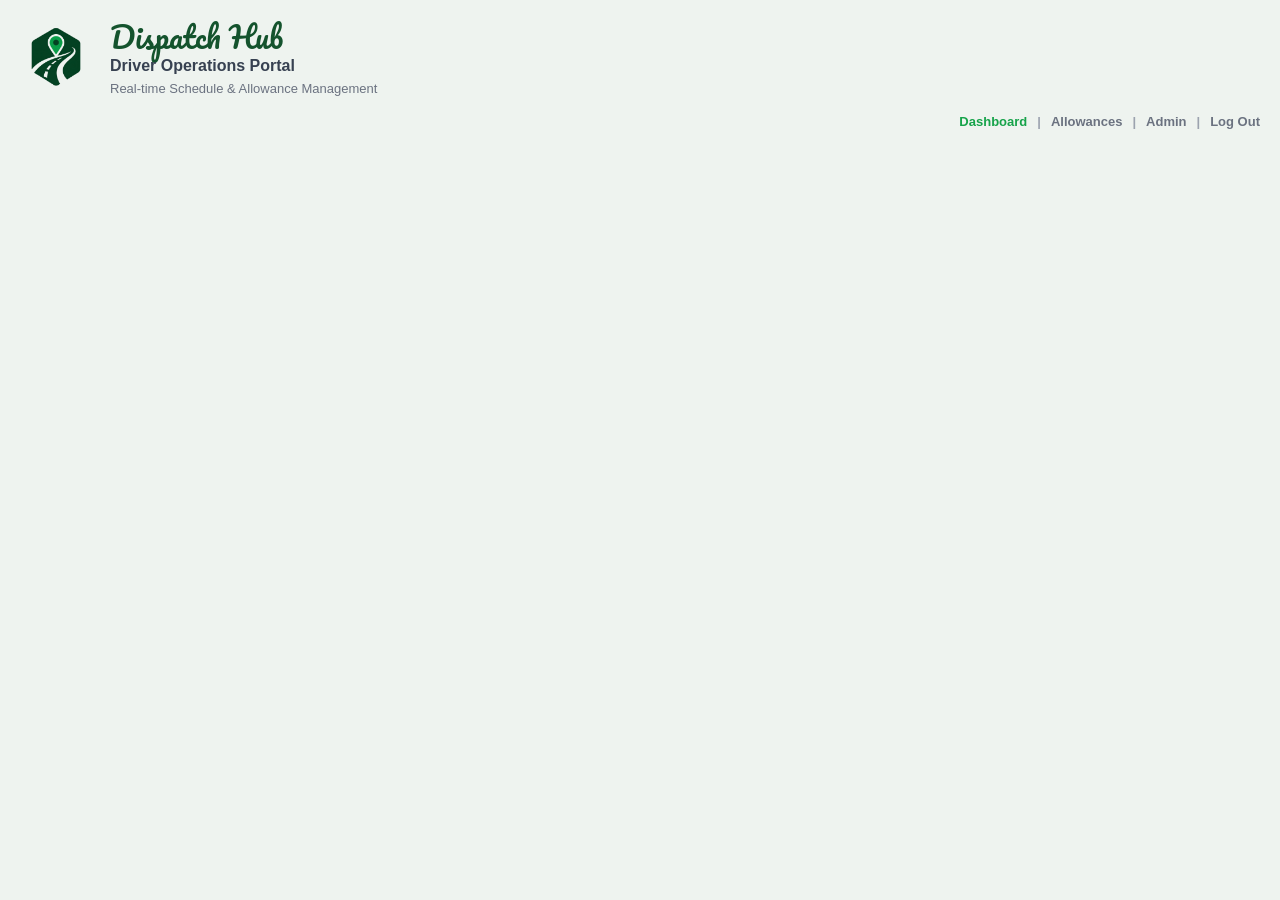
==== commit 73dfff73: "Update index-dev.html" ====
--- a/index-dev.html
+++ b/index-dev.html
@@ -7348,41 +7348,137 @@
     });
 }
 
-async function loadMainSchedulesAndApprovals() {
-    const role = localStorage.getItem("userRole");
-
+    async function loadAllInitialDataBatch() {
     try {
         const cacheBust = Date.now();
-
-        const scheduleFetchURL =
-            `${WEBAPP_BASE}?action=fetchScheduleCSV&token=${encodeURIComponent(SECRET_TOKEN)}&_nc=${cacheBust}`;
-
-        const approvalFetchURL =
-            `${WEBAPP_BASE}?action=fetchApprovalCSV&token=${encodeURIComponent(SECRET_TOKEN)}&_nc=${cacheBust}`;
-
-        const [scheduleResponse, approvalResponse] = await Promise.all([
-            fetchDataWithRetry(scheduleFetchURL, {
-                method: "GET",
-                cache: "no-store",
-                credentials: "omit"
-            }),
-
-            fetchDataWithRetry(approvalFetchURL, {
-                method: "GET",
-                cache: "no-store",
-                credentials: "omit"
-            })
-        ]);
-
-        if (!scheduleResponse.ok || !approvalResponse.ok) {
-            console.warn("Schedule CSV endpoints returned non-OK status.");
-            return false;
-        }
-
-        const [data, approvalData] = await Promise.all([
-            scheduleResponse.text(),
-            approvalResponse.text()
-        ]);
+        const batchURL = `${WEBAPP_BASE}?action=getInitialAppData&token=${encodeURIComponent(SECRET_TOKEN)}&_nc=${cacheBust}`;
+
+        const response = await fetch(batchURL, {
+            method: "GET",
+            cache: "no-store",
+            credentials: "omit"
+        });
+
+        if (!response.ok) throw new Error("Unable to fetch initial batch payload.");
+
+        const result = await response.json();
+        if (!result.success) throw new Error(result.message || "Batch request returned unsuccessful.");
+
+        // 1. Populate Submitted Drivers
+        submittedDrivers = {};
+        if (Array.isArray(result.submitted)) {
+            result.submitted.forEach(item => {
+                const [driver, rawDate] = item.split("|");
+                const cleanDriver = driver.trim().replace(/\s+/g, " ").toLowerCase();
+                const cleanKey = `${cleanDriver}|${standardizeDateStr(rawDate)}`;
+                submittedDrivers[cleanKey] = true;
+            });
+        }
+
+        // 2. Populate Allowances Data
+        globalParsedAllowances = [];
+        if (Array.isArray(result.allowances)) {
+            result.allowances.forEach(row => {
+                const rawTripDate = row.date || "";
+                const driverName = row.driver || "";
+                const totalAllowance = parseFloat(row.total) || 0;
+                const rawStatus = row.status || "";
+                const lowerStatus = rawStatus.trim().toLowerCase();
+
+                let itemStatus = rawStatus || "For Review";
+                if (lowerStatus === "approved" || lowerStatus === "paid") {
+                    itemStatus = "Paid";
+                } else if (lowerStatus === "pay") {
+                    itemStatus = "Pay";
+                } else if (lowerStatus === "for review") {
+                    itemStatus = "For Review";
+                }
+
+                if (driverName && rawTripDate) {
+                    globalParsedAllowances.push({
+                        name: driverName,
+                        date: rawTripDate,
+                        passenger: row.passenger || "",
+                        timeIn: row.timeIn || "",
+                        timeOut: row.timeOut || "",
+                        breakfast: Number(row.breakfast) || 0,
+                        lunch: Number(row.lunch) || 0,
+                        dinner: Number(row.dinner) || 0,
+                        parking: Number(row.parking) || 0,
+                        receipt: row.receipt || "",
+                        remarks: row.remarks || "",
+                        amount: totalAllowance,
+                        status: itemStatus
+                    });
+                }
+            });
+        }
+
+        // 3. Populate Driver Requests Data
+        window.driverRequestRecords = (result.driverRequests || []).map(row => ({
+            date: String(row.date || "").trim(),
+            driverName: String(row.driverName || "").trim(),
+            request: String(row.request || "").trim(),
+            reason: String(row.reasonDuty || "").trim(),
+            requestedTime: String(row.requestedTime || "").trim(),
+            requestStatus: String(row.status || "Pending").trim()
+        }));
+
+        // 4. Parse Schedules & Approvals using existing logic
+        await loadMainSchedulesAndApprovals(result.scheduleCSV, result.approvalCSV);
+
+        // 5. Update UI Controls
+        updateCutoffDropdownsDynamically();
+        return true;
+
+    } catch (err) {
+        console.error("Batch load failed, falling back to legacy sequence:", err);
+        return false;
+    }
+}
+
+async function loadMainSchedulesAndApprovals(
+    preloadedScheduleCSV = null,
+    preloadedApprovalCSV = null
+) {
+    const role = localStorage.getItem("userRole");
+
+    try {
+        let data = preloadedScheduleCSV;
+        let approvalData = preloadedApprovalCSV;
+
+        // ONLY FETCH OVER THE NETWORK IF PRELOADED CSVs WERE NOT PROVIDED
+        if (!data || !approvalData) {
+            const cacheBust = Date.now();
+
+            const scheduleFetchURL =
+                `${WEBAPP_BASE}?action=fetchScheduleCSV&token=${encodeURIComponent(SECRET_TOKEN)}&_nc=${cacheBust}`;
+
+            const approvalFetchURL =
+                `${WEBAPP_BASE}?action=fetchApprovalCSV&token=${encodeURIComponent(SECRET_TOKEN)}&_nc=${cacheBust}`;
+
+            const [scheduleResponse, approvalResponse] = await Promise.all([
+                fetchDataWithRetry(scheduleFetchURL, {
+                    method: "GET",
+                    cache: "no-store",
+                    credentials: "omit"
+                }),
+
+                fetchDataWithRetry(approvalFetchURL, {
+                    method: "GET",
+                    cache: "no-store",
+                    credentials: "omit"
+                })
+            ]);
+
+            if (!scheduleResponse.ok || !approvalResponse.ok) {
+                console.warn("Schedule CSV endpoints returned non-OK status.");
+                return false;
+            }
+
+            data = await scheduleResponse.text();
+            approvalData = await approvalResponse.text();
+        }
 
         if (data.trim().startsWith("<!DOCTYPE") || approvalData.trim().startsWith("<!DOCTYPE")) {
             console.warn("Schedule CSV endpoints returned HTML 404 page.");
@@ -7637,8 +7733,8 @@
                                 Pick-Up ${index + 1}${messageSent ? " ✉️" : ""}
                             </div>
                             ${pickupTime ? `<div class="info-item"><div class="info-label">Pick Up Time</div><div class="info-value">${pickupTime}</div></div>` : ""}
-                            ${requestedBy ? `<div class="info-item"><div class="info-label">Requested By</div><div class="info-value">${requestedBy} ${!passengerName && contactNumber ? ` | <a href="tel:${contactNumber}" class="phone-link">${contactNumber}</a>` : ""}</div></div>` : ""}
-                            ${passengerName ? `<div class="info-item"><div class="info-label">Passenger</div><div class="info-value">${passengerName} ${contactNumber ? ` | <a href="tel:${contactNumber}" class="phone-link">${contactNumber}</a>` : ""}</div></div>` : ""}
+                            ${requestedBy ? `<div class="info-item"><div class="info-label">Requested By</div><div class="info-value">${requestedBy}${!passengerName && contactNumber ? ` | <a href="tel:${contactNumber}" class="phone-link">${contactNumber}</a>` : ""}</div></div>` : ""}
+                            ${passengerName ? `<div class="info-item"><div class="info-label">Passenger</div><div class="info-value">${passengerName}${contactNumber ? ` | <a href="tel:${contactNumber}" class="phone-link">${contactNumber}</a>` : ""}</div></div>` : ""}
                             ${origin ? `<div class="info-item"><div class="info-label">Origin</div><div class="info-value"><a href="https://www.google.com/maps/search/?api=1&query=${encodeURIComponent(origin)}" target="_blank" class="phone-link">${origin}</a></div></div>` : ""}
                             ${destination ? `<div class="info-item"><div class="info-label">Destination</div><div class="info-value"><a href="https://www.google.com/maps/search/?api=1&query=${encodeURIComponent(destination)}" target="_blank" class="phone-link">${destination}</a></div></div>` : ""}
                             ${remarks ? `<div class="info-item"><div class="info-label">Remarks</div><div class="info-value">${remarks}</div></div>` : ""}
@@ -7789,8 +7885,8 @@
                                     Pick-Up ${index + 1}${messageSent ? " ✉️" : ""}
                                 </div>
                                 ${pickupTime ? `<div class="info-item"><div class="info-label">Pick Up Time</div><div class="info-value">${pickupTime}</div></div>` : ""}
-                                ${requestedBy ? `<div class="info-item"><div class="info-label">Requested By</div><div class="info-value">${requestedBy} ${!passengerName && contactNumber ? ` | <a href="tel:${contactNumber}" class="phone-link">${contactNumber}</a>` : ""}</div></div>` : ""}
-                                ${passengerName ? `<div class="info-item"><div class="info-label">Passenger</div><div class="info-value">${passengerName} ${contactNumber ? ` | <a href="tel:${contactNumber}" class="phone-link">${contactNumber}</a>` : ""}</div></div>` : ""}
+                                ${requestedBy ? `<div class="info-item"><div class="info-label">Requested By</div><div class="info-value">${requestedBy}${!passengerName && contactNumber ? ` | <a href="tel:${contactNumber}" class="phone-link">${contactNumber}</a>` : ""}</div></div>` : ""}
+                                ${passengerName ? `<div class="info-item"><div class="info-label">Passenger</div><div class="info-value">${passengerName}${contactNumber ? ` | <a href="tel:${contactNumber}" class="phone-link">${contactNumber}</a>` : ""}</div></div>` : ""}
                                 ${origin ? `<div class="info-item"><div class="info-label">Origin</div><div class="info-value"><a href="https://www.google.com/maps/search/?api=1&query=${encodeURIComponent(origin)}" target="_blank" class="phone-link">${origin}</a></div></div>` : ""}
                                 ${destination ? `<div class="info-item"><div class="info-label">Destination</div><div class="info-value"><a href="https://www.google.com/maps/search/?api=1&query=${encodeURIComponent(destination)}" target="_blank" class="phone-link">${destination}</a></div></div>` : ""}
                                 ${remarks ? `<div class="info-item"><div class="info-label">Remarks</div><div class="info-value">${remarks}</div></div>` : ""}
@@ -8274,6 +8370,7 @@
     document.getElementById("driverReminderModal").style.display = "flex";
 }
 
+// Inside confirmReminder()
 async function confirmReminder() {
     document.getElementById("driverReminderModal").style.display = "none";
     showLoginSpinner(
@@ -8282,33 +8379,98 @@
     );
 
     try {
-        // =====================================================
-        // 1. LOAD SCHEDULE FIRST
-        //    THIS IS THE ONLY DATA THAT BLOCKS THE DASHBOARD
-        // =====================================================
-     await loadSubmittedAllowances();
-
-await loadMainSchedulesAndApprovals();
-
-await fetchLiveAllowancesFromSheet();
-
-await loadDriverRequests();
-
-updateCutoffDropdownsDynamically();
-
-hideLoginSpinner();
-showHomePage();
-        
-    } catch (err) {
-        console.error(
-            "Error loading driver dashboard:",
-            err
-        );
+        const batchSuccess = await loadAllInitialDataBatch();
+
+        if (!batchSuccess) {
+            // Fallback sequence if batch failed
+            await loadSubmittedAllowances();
+            await loadMainSchedulesAndApprovals();
+            await fetchLiveAllowancesFromSheet();
+            await loadDriverRequests();
+            updateCutoffDropdownsDynamically();
+        }
 
         hideLoginSpinner();
         showHomePage();
-    }
-}
+
+    } catch (err) {
+        console.error("Error loading driver dashboard:", err);
+        hideLoginSpinner();
+        showHomePage();
+    }
+}
+
+// Inside loginDriver() for Admin/Organic roles:
+        // =====================================================
+        // 4. ADMIN / OTHER ROLES
+        // =====================================================
+        showLoginSpinner(
+            "Loading Dashboard...",
+            "Fetching latest schedules..."
+        );
+
+        const batchSuccess = await loadAllInitialDataBatch();
+
+        if (!batchSuccess) {
+            // Fallback sequence if batch failed
+            await loadSubmittedAllowances();
+            await fetchLiveAllowancesFromSheet();
+            await loadMainSchedulesAndApprovals();
+            await loadDriverRequests();
+            updateCutoffDropdownsDynamically();
+        }
+
+        hideLoginSpinner();
+        showHomePage();
+
+// Inside window.onload
+window.onload = async function () {
+    const role = localStorage.getItem("userRole");
+    const driverLoggedIn = localStorage.getItem("driverLoggedIn") === "true";
+    const driverExpires = Number(localStorage.getItem("loginExpires") || 0);
+
+    const autoLogin = driverLoggedIn && Date.now() < driverExpires;
+
+    if (!autoLogin) {
+        localStorage.removeItem("driverLoggedIn");
+        localStorage.removeItem("driverName");
+        localStorage.removeItem("driverRole");
+        localStorage.removeItem("username");
+        localStorage.removeItem("userRole");
+        localStorage.removeItem("loginExpires");
+
+        document.getElementById("loginPage").style.display = "block";
+        document.getElementById("pageLoadingOverlay").style.display = "none";
+
+        return;
+    }
+
+    configureNavigation(role);
+    document.getElementById("loginPage").style.display = "none";
+
+    showLoginSpinner("Welcome Back!", "Loading latest schedules...");
+
+    try {
+        const batchSuccess = await loadAllInitialDataBatch();
+
+        if (!batchSuccess) {
+            await loadSubmittedAllowances();
+            await loadMainSchedulesAndApprovals();
+            await loadDriverRequests();
+            await fetchLiveAllowancesFromSheet();
+            updateCutoffDropdownsDynamically();
+        }
+
+        hideLoginSpinner();
+        showHomePage();
+    } catch (err) {
+        console.error("Initialization Error:", err);
+        hideLoginSpinner();
+        alert("Failed to load dashboard data. Please refresh.");
+    } finally {
+        document.getElementById("pageLoadingOverlay").style.display = "none";
+    }
+};
     
 </script>
 
